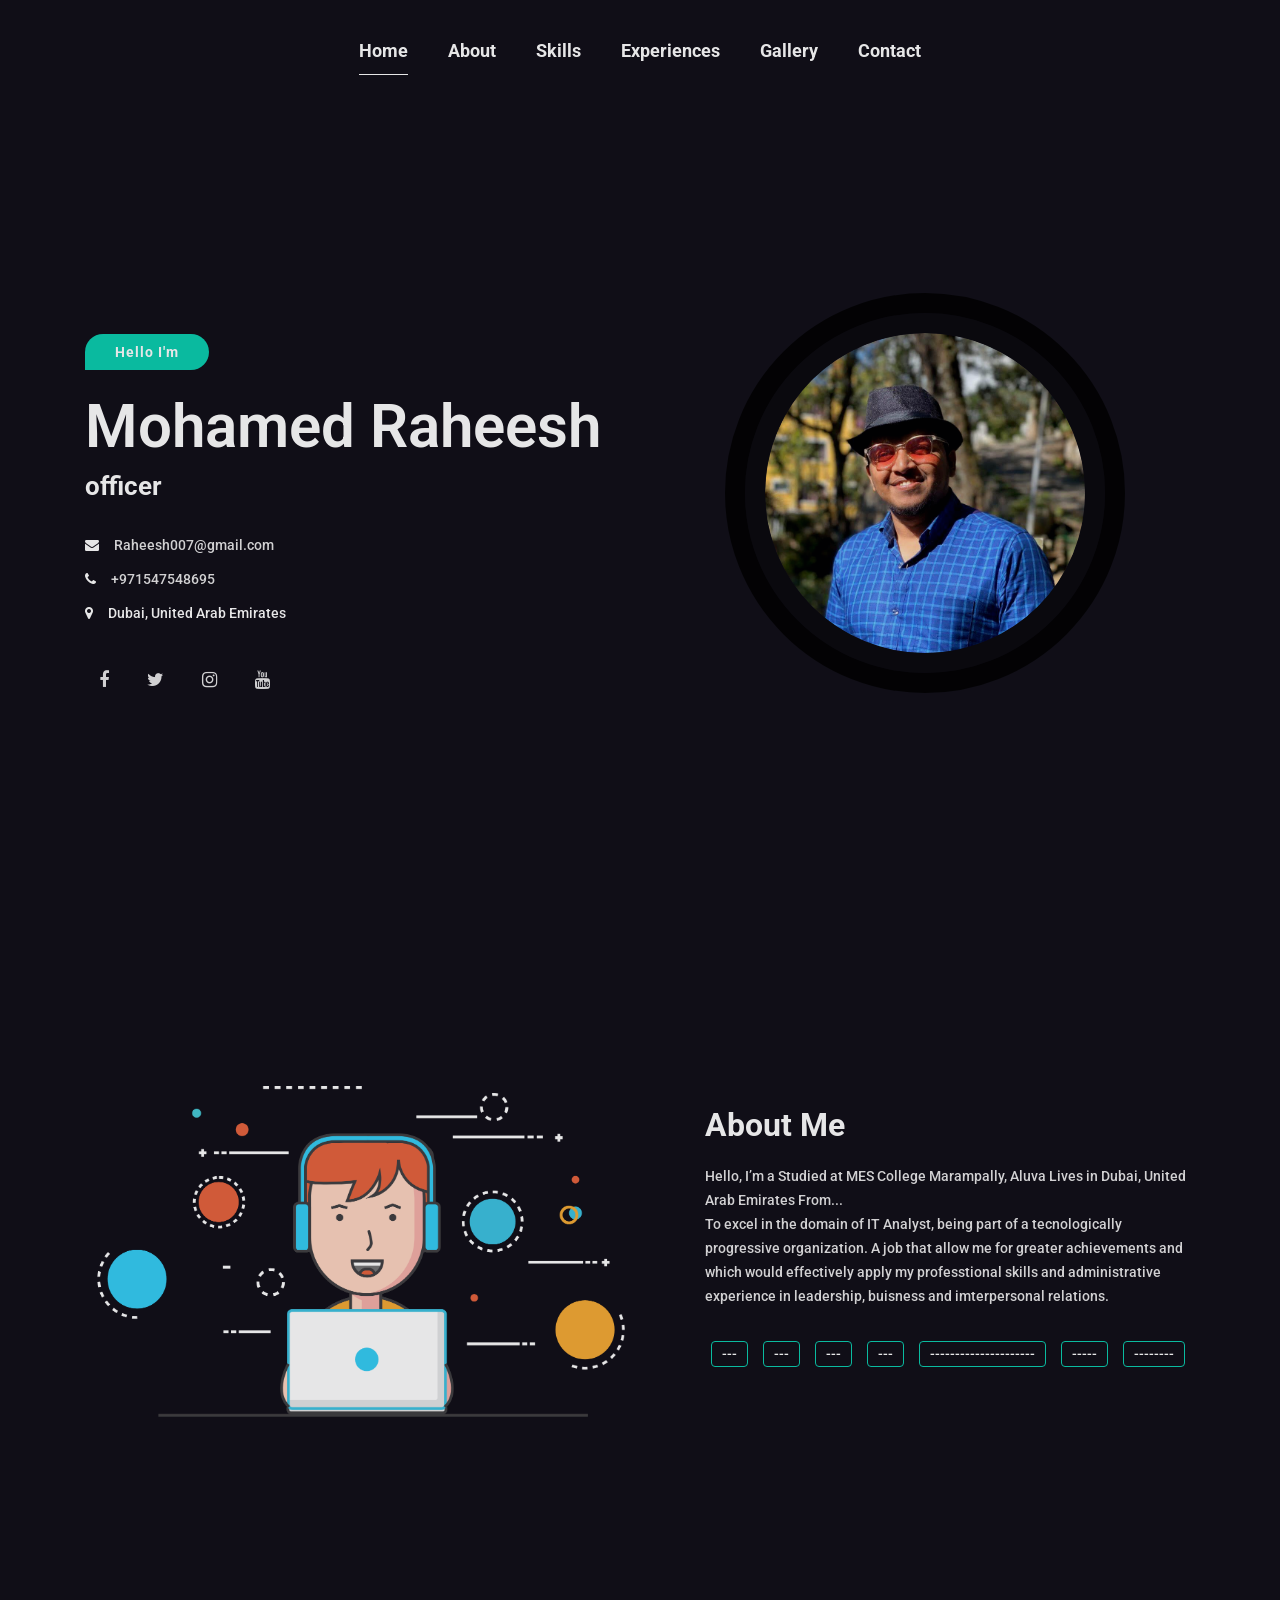
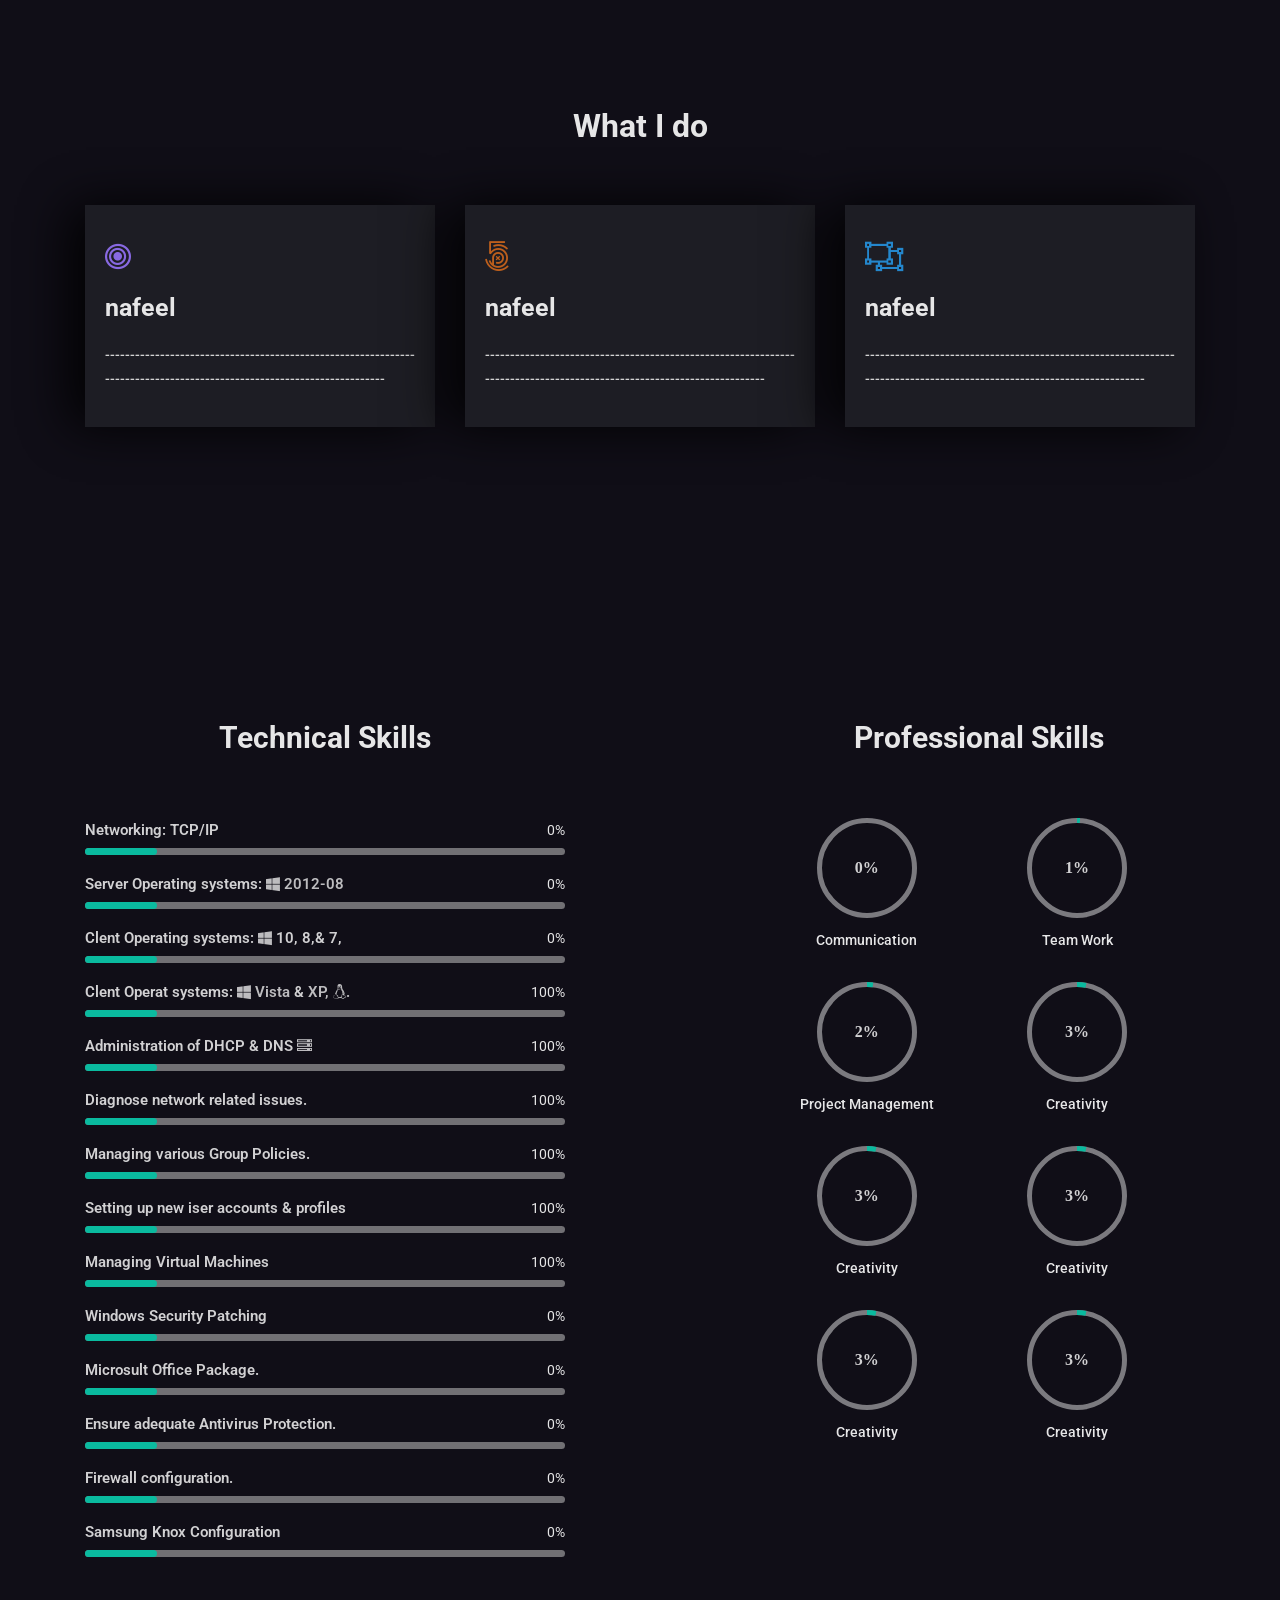
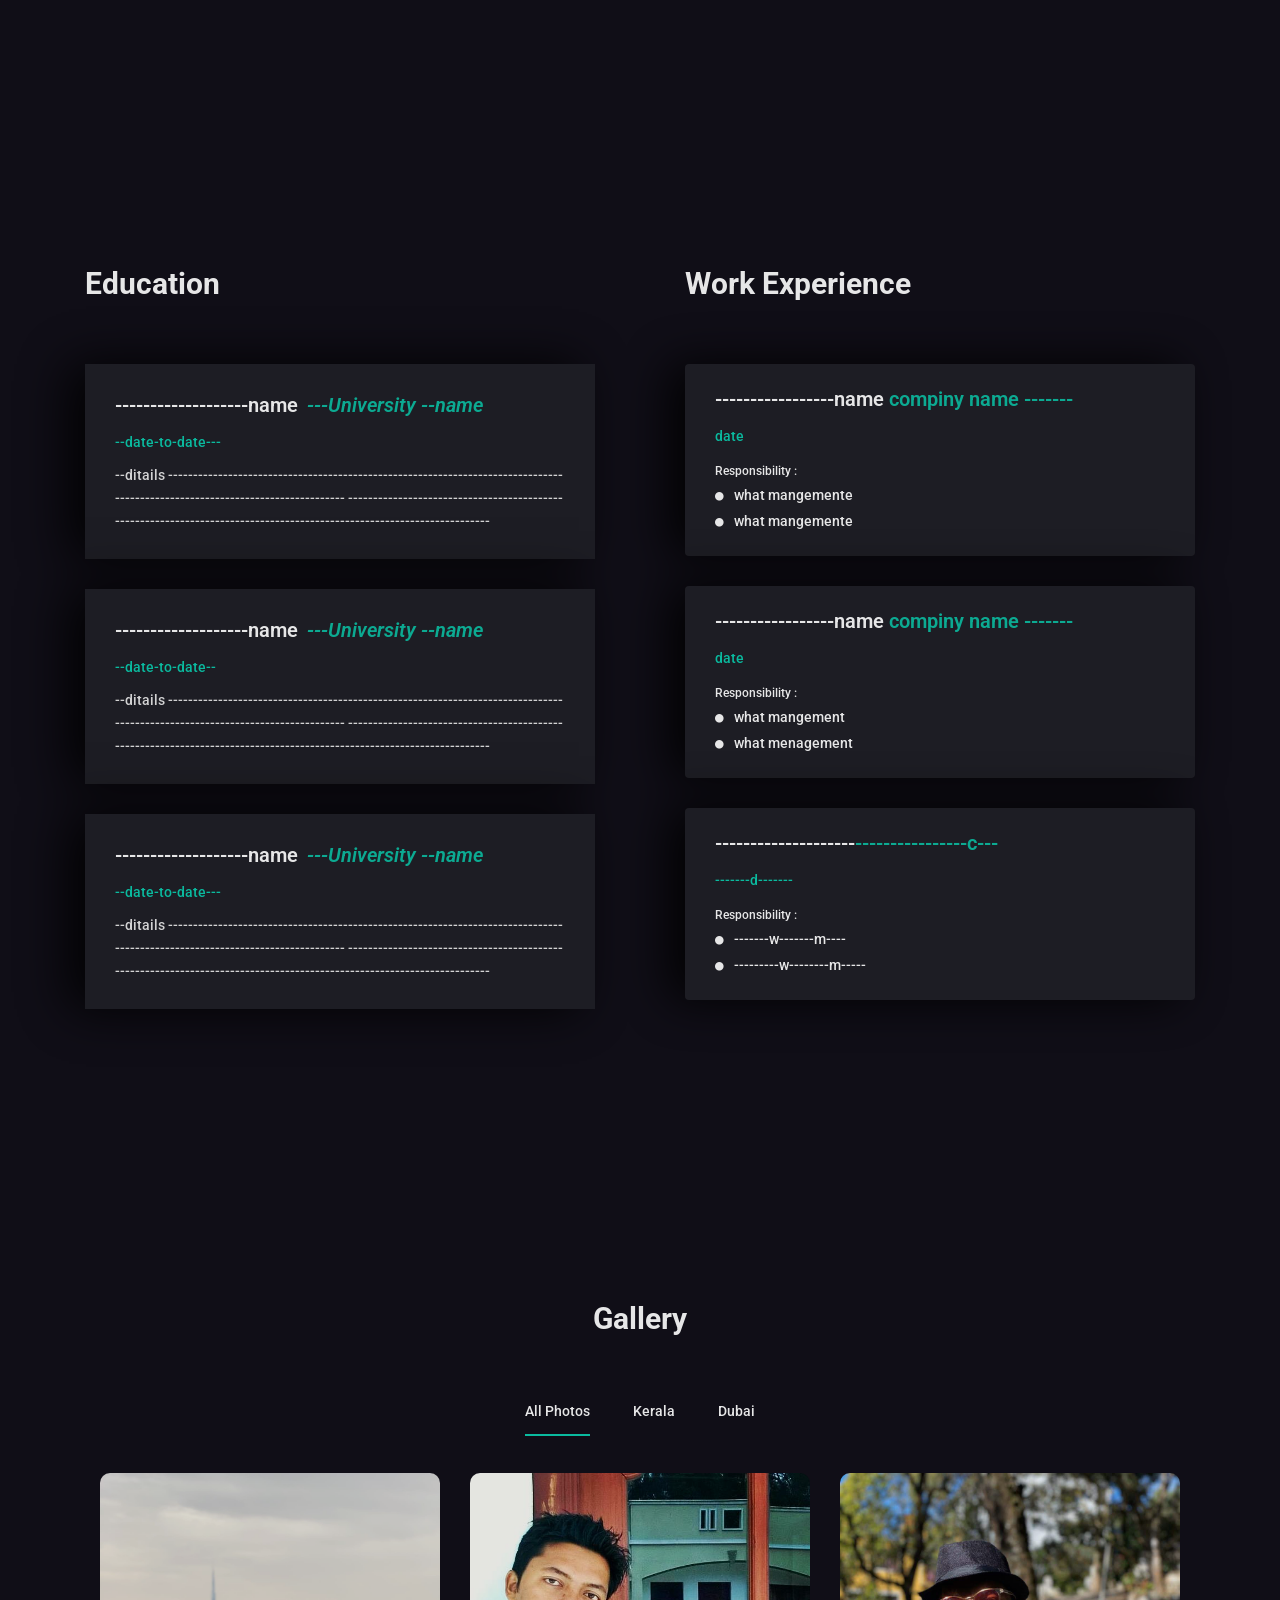
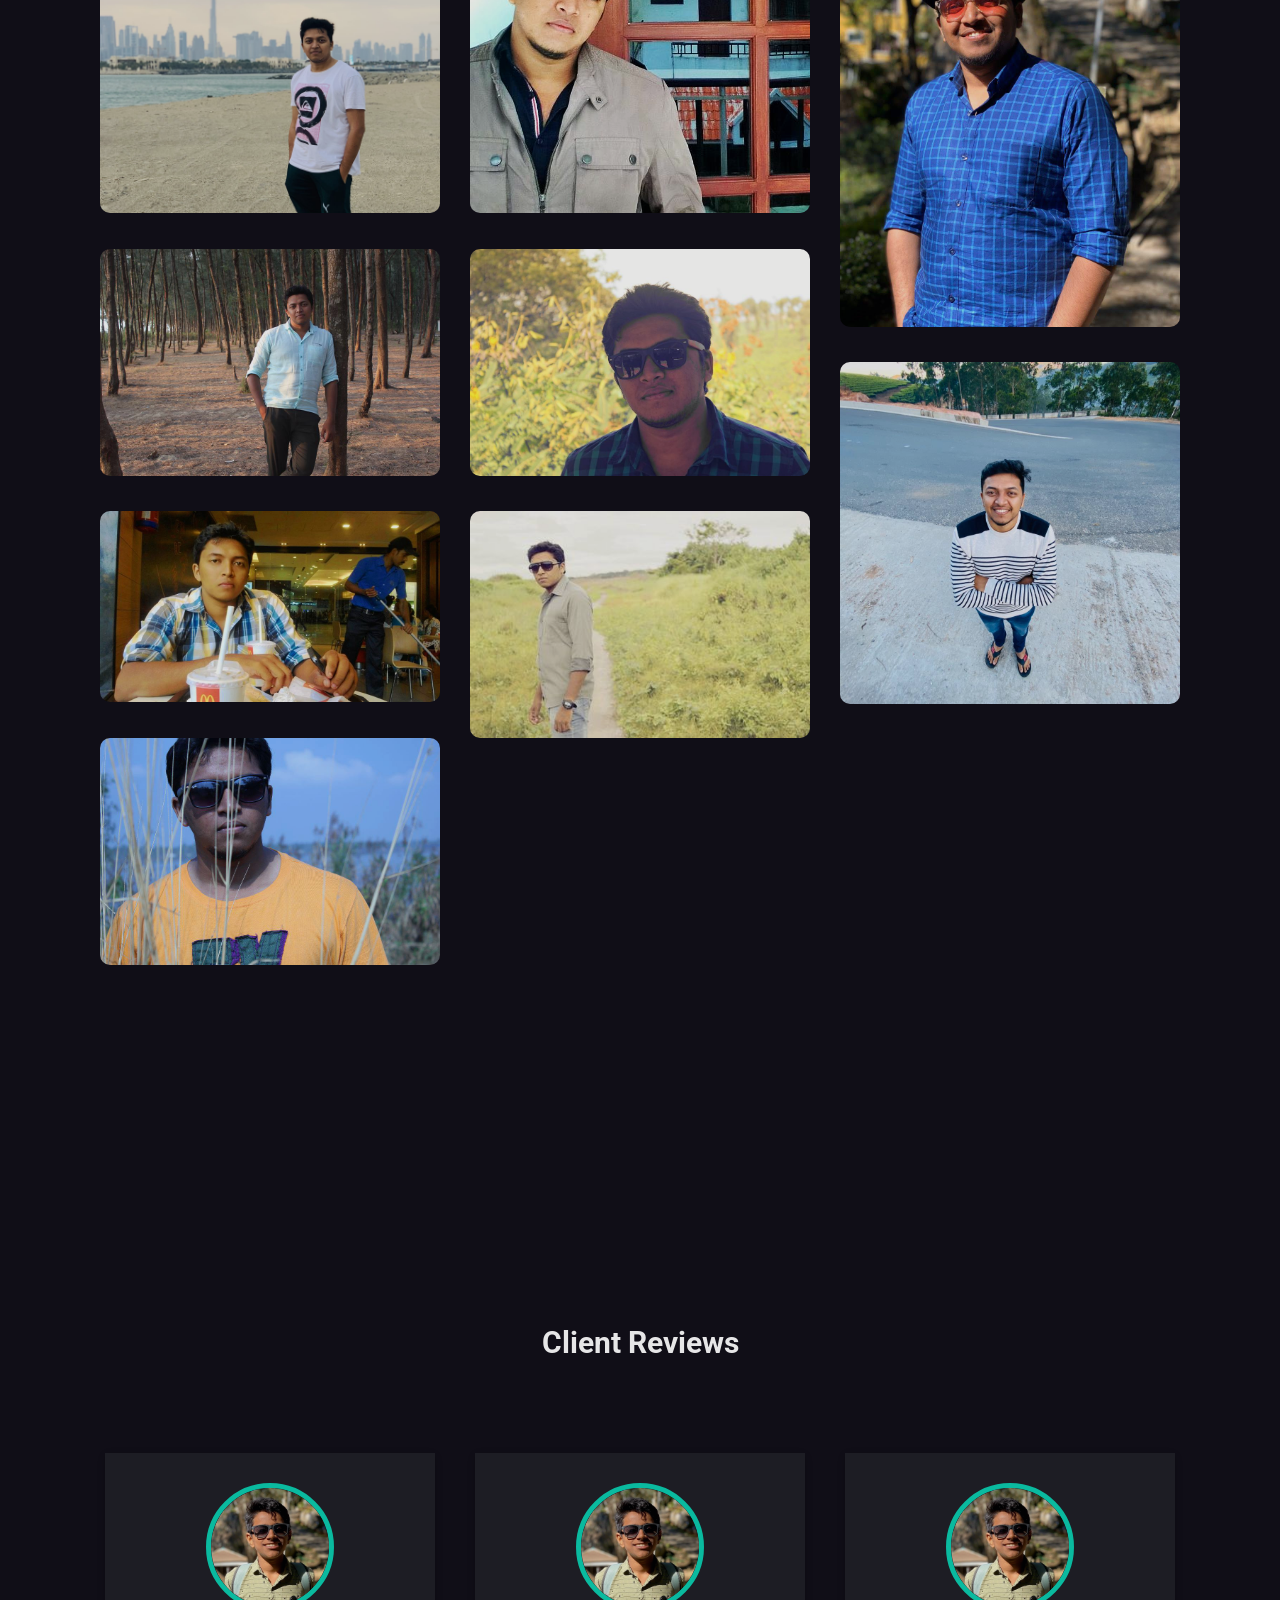
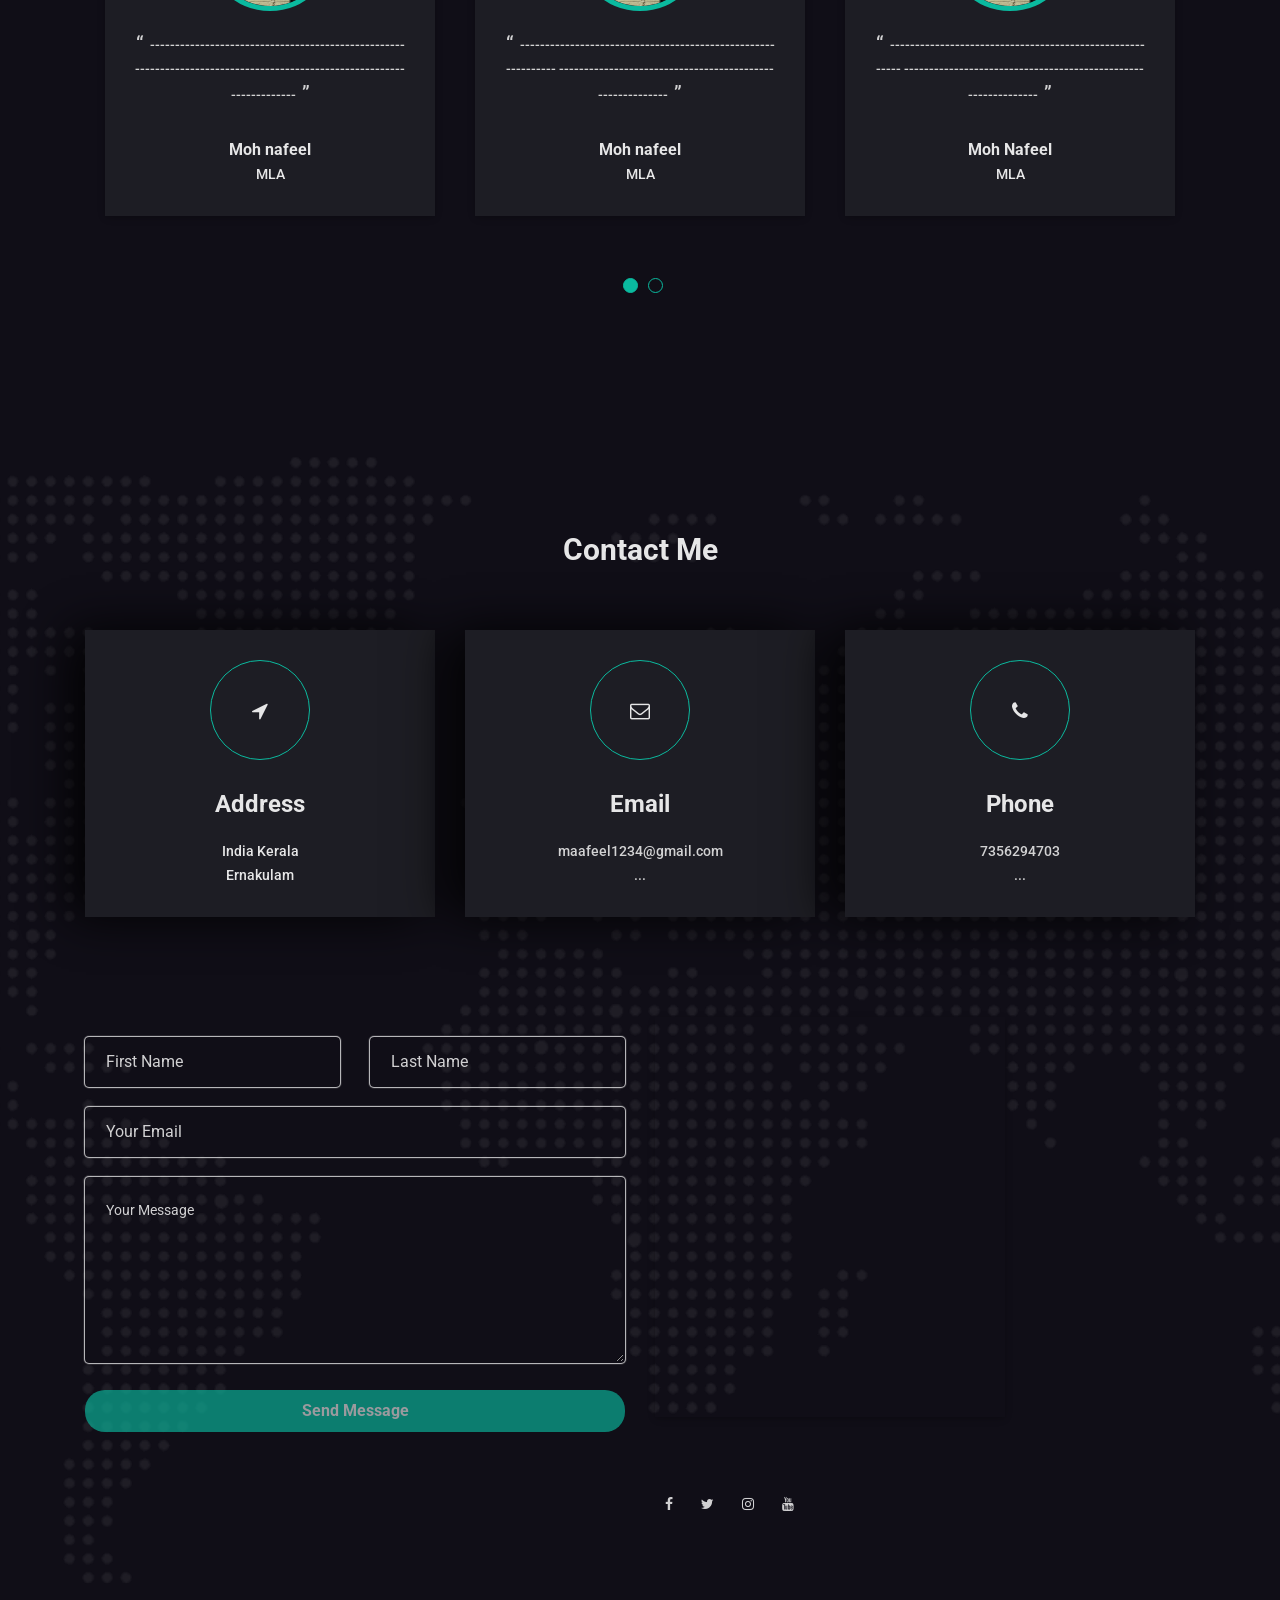
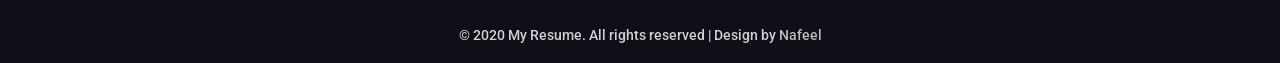
==== index.html @ 0373a060 "dgvbfgf" ====
<!doctype html>
<html lang="en">
    
<head>
   
        <title>Mohamed Raheesh </title>
        <link rel="icon" href="image/anu-1.png"type="jpg">
  
        
        <!-- Required meta tags -->
        <meta charset="utf-8">
        <meta http-equiv="X-UA-Compatible" content="IE=edge">
        <meta name="description" content="Design By Nafeel"/.>
        <meta name="keywords" content="creative, by nafeel">
        <meta name="developer" content="Mr. nafeel">
        <meta name="viewport" content="width=device-width, initial-scale=1, shrink-to-fit=no">

        
        
        <!-- FAV AND ICONS   -->
       <!---- <link rel="shortcut icon" href="assets/images/favicon.ico">
        <link rel="shortcut icon" href="assets/images/apple-icon.png">
        <link rel="shortcut icon" sizes="72x72" href="assets/images/apple-icon-72x72.png">
        <link rel="shortcut icon" sizes="114x114" href="assets/images/apple-icon-114x114.png">-->
        
        <!-- Google Font-->
        <link href="http://fonts.googleapis.com/css?family=Roboto" rel="stylesheet">
       
        <!-- Font Awesome -->
        <link rel="stylesheet" href="assets/icons/font-awesome-4.7.0/css/font-awesome.min.css">
        <!-- Bootstrap CSS -->
        <link rel="stylesheet" href="assets/plugins/css/bootstrap.min.css">
        <!-- Animate CSS-->
        <link rel="stylesheet" href="assets/plugins/css/animate.css">
        <!-- Owl Carousel CSS-->
        <link rel="stylesheet" href="assets/plugins/css/owl.css">
        <!-- Fancybox-->
        <link rel="stylesheet" href="assets/plugins/css/jquery.fancybox.min.css">
        <!-- Custom CSS-->
        <link rel="stylesheet" href="assets/css/styles.css">
        <link rel="stylesheet" href="assets/css/responsive.css">
        
        <!-- Colors -->
        <link rel="alternate stylesheet" href="assets/css/colors/blue.css" title="blue">
        <link rel="stylesheet" href="assets/css/colors/defauld.css" title="defauld">
        <link rel="alternate stylesheet" href="assets/css/colors/green.css" title="green">
        <link rel="alternate stylesheet" href="assets/css/colors/blue-munsell.css" title="blue-munsell">
        <link rel="alternate stylesheet" href="assets/css/colors/orange.css" title="orange">
        <link rel="alternate stylesheet" href="assets/css/colors/purple.css" title="purple">
        <link rel="alternate stylesheet" href="assets/css/colors/slate.css" title="slate">
        <link rel="alternate stylesheet" href="assets/css/colors/yellow.css" title="yellow">
    </head>
    <body class="dark-vertion black-bg" >
        
        <!-- Start Loader -->
        <div class="section-loader">
            <div class="loader"> 
                <div></div>
                <div></div> 
               
            </div>
        </div>
        <!-- End Loader -->
        
   
       
        <!--
        ===================
           NAVIGATION
        ===================
        -->
        <header class="black-bg mh-header mh-fixed-nav nav-scroll mh-xs-mobile-nav wow fadeInUp" id="mh-header">
            <div class="overlay"></div>
            <div class="container">
                <div class="row">
                    <nav class="navbar navbar-expand-lg mh-nav nav-btn">
                        <button class="navbar-toggler" type="button" data-toggle="collapse" data-target="#navbarSupportedContent" aria-controls="navbarSupportedContent" aria-expanded="false" aria-label="Toggle navigation">
                            <span class="navbar-toggler-icon icon"></span>
                        </button>
                    
                        <div class="collapse navbar-collapse" id="navbarSupportedContent">
                            <ul class="navbar-nav mr-auto ml-auto">
                                <li class="nav-item active">
                                    <a class="nav-link" href="#mh-home">Home</a>
                                </li>
                                <li class="nav-item">
                                    <a class="nav-link" href="#mh-about">About</a>
                                </li>
                                <li class="nav-item">
                                   <a class="nav-link" href="#mh-skills">Skills</a>
                                </li>                                
                                <li class="nav-item">
                                   <a class="nav-link" href="#mh-experience">Experiences</a>
                                </li>                                
                                <li class="nav-item">
                                    <a class="nav-link" href="#mh-portfolio">Gallery</a>
                                </li>                               
                               <!---<li class="nav-item">
                                    <a class="nav-link" href="#mh-pricing">Pricing</a>
                                </li>
                                <li class="nav-item">
                                    <a class="nav-link" href="#mh-blog">Blog</a>
                                </li>-->
                                <li class="nav-item">
                                   <a class="nav-link" href="#mh-contact">Contact</a>
                                </li>
                            </ul>
                        </div>
                    </nav>
                </div>
            </div>
        </header>
        
        <!--
        ===================
            HOME 
        ===================
        -->
        <section class="mh-home" id="mh-home">
            <div class="home-ovimg">
                <div class="container">
                    <div class="row xs-column-reverse section-separator vertical-middle-content home-padding">
                        <div class="col-sm-6">
                            <div class="mh-header-info">
                                <div class="mh-promo wow fadeInUp" data-wow-duration="0.8s" data-wow-delay="0.1s">
                                    <span>Hello I'm</span>
                                </div>
                                
                                <h2 class="wow fadeInUp" data-wow-duration="0.8s" data-wow-delay="0.2s">Mohamed Raheesh</h2>
                                <h4 class="wow fadeInUp" data-wow-duration="0.8s" data-wow-delay="0.3s">officer</h4>
                                
                                <ul>
                                    <li class="wow fadeInUp" data-wow-duration="0.8s" data-wow-delay="0.4s"><i class="fa fa-envelope"></i><a href="http://raheesh007@gmail.com">Raheesh007@gmail.com</a></li>
                                    <li class="wow fadeInUp" data-wow-duration="0.8s" data-wow-delay="0.5s"><i class="fa fa-phone"></i><a href="http://971547548695">+971547548695</a></li>
                                    <li class="wow fadeInUp" data-wow-duration="0.8s" data-wow-delay="0.6s"><i class="fa fa-map-marker"></i><address> Dubai, United Arab Emirates</address></li>
                                </ul>
                                
                                <ul class="social-icon wow fadeInUp" data-wow-duration="0.8s" data-wow-delay="0.7s">
                                    <li><a href="https://www.facebook.com/Raheesh.anu"><i class="fa fa-facebook"></i></a></li>
                                    <li><a href="#"><i class="fa fa-twitter"></i></a></li>
                                    <li><a href="https://www.instagram.com/raheesh_anu/"><i class="fa fa-instagram"></i></a></li>
                                    <li><a href="#"><i class="fa fa-youtube"></i></a></li>
                                </ul>
                            </div>
                        </div>
                        <div class="col-sm-6">
                            <div class="hero-img wow fadeInUp" data-wow-duration="0.8s" data-wow-delay="0.6s">
                                <div class="img-border">
                                    <img src="image/anu-1.png" alt=""  class="img-fluid">
                                </div>
                            </div>
                        </div>
                    </div>
                </div>
            </div>
        </section>   
        
        <!--
        ==================
            ABOUT
        =================
        -->
        <section class="mh-about" id="mh-about">
            <div class="container">
                <div class="row section-separator">
                    <div class="col-sm-12 col-md-6">
                        <div class="mh-about-img shadow-2 wow fadeInUp" data-wow-duration="0.8s" data-wow-delay="0.4s">
                            <img src="assets/images/ab-img.png" alt="" class="img-fluid">
                        </div>
                    </div>
                    <div class="col-sm-12 col-md-6">
                        <div class="mh-about-inner">
                            <h2 class="wow fadeInUp" data-wow-duration="0.8s" data-wow-delay="0.1s">About Me</h2>
                            <p class="wow fadeInUp" data-wow-duration="0.8s" data-wow-delay="0.2s">Hello, I’m a Studied at MES College Marampally, Aluva Lives in Dubai, United Arab Emirates From... <br> To excel in the domain of IT Analyst, being part of a tecnologically progressive organization. A job that allow me for greater achievements and which would effectively apply my professtional skills and administrative experience in leadership, buisness and imterpersonal relations.  </p>
                            <div class="mh-about-tag wow fadeInUp" data-wow-duration="0.8s" data-wow-delay="0.3s">
                                <ul>
                                    <li><span>---</span></li>
                                    <li><span>---</span></li>
                                    <li><span>---</span></li>
                                    <li><span>---</span></li>
                                    <li><span>---------------------</span></li>
                                    <li><span>-----</span></li>
                                    <li><span>--------</span></li>
                                </ul>
                            </div>
                            <!--<a href="#" class="btn btn-fill wow fadeInUp" data-wow-duration="0.8s" data-wow-delay="0.4s">Downlaod CV <i class="fa fa-download"></i></a>-->
                        </div>
                    </div>
                </div>
            </div>
        </section>
        
        <!--
        ===================
           SERVICE
        ===================
        -->
        <section class="mh-service">
            <div class="container">
                <div class="row section-separator">
                    <div class="col-sm-12 text-center section-title wow fadeInUp" data-wow-duration="0.8s" data-wow-delay="0.2s">
                        <h2>What I do</h2>
                    </div>
                    <div class="col-md-4 col-sm-12">
                        <div class="mh-service-item shadow-1 dark-bg wow fadeInUp" data-wow-duration="0.8s" data-wow-delay="0.3s">
                            <i class="fa fa-bullseye purple-color"></i>     
                            <h3>nafeel</h3>
                            <p>
                               ----------------------------------------------------------------------------------------------------------------------
                            </p>
                        </div>
                    </div>
                    <div class="col-md-4 col-sm-12">
                        <div class="mh-service-item shadow-1 dark-bg wow fadeInUp" data-wow-duration="0.8s" data-wow-delay="0.5s">
                           <!---- <i class="fa fa-code iron-color"></i>-->
                           <i class="fa fa-500px" aria-hidden="true" style="color: chocolate;"></i>
                            <h3>nafeel</h3>
                            <p>
                                ----------------------------------------------------------------------------------------------------------------------
                            </p>
                        </div>
                    </div>
                    <div class="col-md-4 col-sm-12">
                        <div class="mh-service-item shadow-1 dark-bg wow fadeInUp" data-wow-duration="0.8s" data-wow-delay="0.7s">
                            <i class="fa fa-object-ungroup sky-color"></i>
                            <h3>nafeel</h3>
                            <p>
                                ----------------------------------------------------------------------------------------------------------------------
                            </p>
                        </div>
                    </div>
                </div>
            </div>
        </section>       
        
        <!--
        ===================
           SKILLS
        ===================
        -->
        <section class="mh-skills" id="mh-skills">
            <div class="container">
                <div class="row section-separator">
                    <div class="section-title text-center col-sm-12">
                        <!--<h2>Skills</h2>-->
                    </div>
                    <div class="col-sm-12 col-md-6">
                        <div class="mh-skills-inner">
                            <div class="mh-professional-skill wow fadeInUp" data-wow-duration="0.8s" data-wow-delay="0.3s">
                                <h3>Technical Skills</h3>
                                <div class="each-skills">
                                <span title="Netwoking: TCP/IP Protocol Suites, IPV6">
                                    <div class="candidatos">
                                        <div class="parcial">
                                            <div class="info">
                                              
                                                <div class="nome"> Networking: TCP/IP</div>
                                                <div class="percentagem-num">0%</div>
                                            </div>
                                            <div class="progressBar">
                                                <div class="percentagem" style="width: 15%;"></div>
                                            </div>
                                        </div>
                                    </div>
                                </span>
                            
                                <span title="Server Operating systems: Windows Server 2012, Windows Server 2008, Linux Server 7.">
                                    <div class="candidatos">
                                        <div class="parcial">
                                            <div class="info">
                                                <div class="nome">Server Operating systems: <a href="https://en.wikipedia.org/wiki/Microsoft_Windows"> <i class="fa fa-windows"></i> 2012-08 </a></div>
                                                <div class="percentagem-num">0%</div>
                                            </div>
                                            <div class="progressBar">
                                                <div class="percentagem" style="width: 15%;"></div>
                                            </div>
                                        </div>
                                    </div>
                                </span>
                                <span title="Client Operating systems: Windows 10, 8, and 7.">
                                    <div class="candidatos">
                                        <div class="parcial">
                                            <div class="info">
                                                <div class="nome">Clent Operating systems: <a href="https://en.wikipedia.org/wiki/Microsoft_Windows"> <i class="fa fa-windows"></i> </a> 10, 8,& 7,</div>
                                                <div class="percentagem-num">0%</div>
                                            </div>
                                            <div class="progressBar">
                                                <div class="percentagem" style="width: 15%;"></div>
                                            </div>
                                        </div>
                                    </div>
                                </span>
                                <span title="Client Operating systems: Windows Vista and XP. Linux. ">
                                    <div class="candidatos">
                                        <div class="parcial">
                                            <div class="info">
                                                <div class="nome">Clent Operat systems: <a href="https://en.wikipedia.org/wiki/Windows_Vista"><i class="fa fa-windows"></i> Vista</a> & <a href="https://en.wikipedia.org/wiki/Windows_XP"> XP,</a> <a href="https://en.wikipedia.org/wiki/Linux"><i class="fa fa-linux"></i>.</a></div>
                                                <div class="percentagem-num">100%</div>
                                            </div>
                                            <div class="progressBar">
                                                <div class="percentagem" style="width: 15%;"></div>
                                            </div>
                                        </div>
                                    </div>
                                </span>
                                <span title="Administration of Active Directory, DHCP And DNS Servers">
                                    <div class="candidatos">
                                        <div class="parcial">
                                            <div class="info">
                                                <div class="nome">Administration of DHCP & DNS <a href="https://en.wikipedia.org/wiki/Server_(computing)"> <i class="fa fa-server"></i></a></div>
                                                <div class="percentagem-num">100%</div>
                                            </div>
                                            <div class="progressBar">
                                                <div class="percentagem" style="width: 15%;"></div>
                                            </div>
                                        </div>
                                    </div>
                                </span>
                                <span title="Diagnose, Troubleshoot and Resolve hardware, software, OS and network related issues.">
                                    <div class="candidatos">
                                        <div class="parcial">
                                            <div class="info">
                                                <div class="nome">Diagnose network related issues.</div>
                                                <div class="percentagem-num">100%</div>
                                            </div>
                                            <div class="progressBar">
                                                <div class="percentagem" style="width: 15%;"></div>
                                            </div>
                                        </div>
                                    </div>
                                </span>
                                <span title="Managing Users, Groups and various Group Policies.">
                                    <div class="candidatos">
                                        <div class="parcial">
                                            <div class="info">
                                                <div class="nome">Managing various Group Policies.</div>
                                                <div class="percentagem-num">100%</div>
                                            </div>
                                            <div class="progressBar">
                                                <div class="percentagem" style="width: 15%;"></div>
                                            </div>
                                        </div>
                                    </div>
                                </span>
                                <span title="Setting up new iser accounts and profiles, configuring passwords and dealing with password issues">
                                    <div class="candidatos">
                                        <div class="parcial">
                                            <div class="info">
                                                <div class="nome">Setting up new iser accounts & profiles </div>
                                                <div class="percentagem-num">100%</div>
                                            </div>
                                            <div class="progressBar">
                                                <div class="percentagem" style="width: 15%;"></div>
                                            </div>
                                        </div>
                                    </div>
                                </span>
                                <span title="Managing Virtual Machines using Citrix Director, App layering. VMware and V Center.">
                                    <div class="candidatos">
                                        <div class="parcial">
                                            <div class="info">
                                                <div class="nome"> Managing Virtual Machines</div>
                                                <div class="percentagem-num">100%</div>
                                            </div>
                                            <div class="progressBar">
                                                <div class="percentagem" style="width: 15%;"></div>
                                            </div>
                                        </div>
                                    </div>
                                </span>
                                <span title="Windows Security Patching using Ivanti LANDESK">
                                    <div class="candidatos">
                                        <div class="parcial">
                                            <div class="info">
                                                <div class="nome">Windows Security Patching</div>
                                                <div class="percentagem-num">0%</div>
                                            </div>
                                            <div class="progressBar">
                                                <div class="percentagem" style="width: 15%;"></div>
                                            </div>
                                        </div>
                                    </div>
                                </span>
                                <span title="Microsult Office Package.">
                                    <div class="candidatos">
                                        <div class="parcial">
                                            <div class="info">
                                                <div class="nome">Microsult Office Package.</div>
                                                <div class="percentagem-num">0%</div>
                                            </div>
                                            <div class="progressBar">
                                                <div class="percentagem" style="width: 15%;"></div>
                                            </div>
                                        </div>
                                    </div>
                                </span>
                                <span title="Ensure adequate Antivirus Protection.">
                                    <div class="candidatos">
                                        <div class="parcial">
                                            <div class="info">
                                                <div class="nome">Ensure adequate Antivirus Protection.</div>
                                                <div class="percentagem-num">0%</div>
                                            </div>
                                            <div class="progressBar">
                                                <div class="percentagem" style="width: 15%;"></div>
                                            </div>
                                        </div>
                                    </div>
                                </span>
                                <span title="Firewall configuration: Cyberoam, Checkpoint, Fortinet">
                                    <div class="candidatos">
                                        <div class="parcial">
                                            <div class="info">
                                                <div class="nome">Firewall configuration.</div>
                                                <div class="percentagem-num">0%</div>
                                            </div>
                                            <div class="progressBar">
                                                <div class="percentagem" style="width: 15%;"></div>
                                            </div>
                                        </div>
                                    </div>
                                </span>
                                <span title="Samsung Knox Configuration">
                                    <div class="candidatos">
                                        <div class="parcial">
                                            <div class="info">
                                                <div class="nome">Samsung Knox Configuration</div>
                                                <div class="percentagem-num">0%</div>
                                            </div>
                                            <div class="progressBar">
                                                <div class="percentagem" style="width: 15%;"></div>
                                            </div>
                                        </div>
                                    </div>
                                </span>
                                  
                                </div>
                            </div>
                        </div>
                    </div>
                    <div class="col-sm-12 col-md-6">
                        <div class="mh-professional-skills wow fadeInUp" data-wow-duration="0.8s" data-wow-delay="0.5s">
                            <h3>Professional Skills</h3>
                            <ul class="mh-professional-progress" >
                                <li>
                                    <div class="mh-progress mh-progress-circle" data-progress="0"></div>
                                    <div class="pr-skill-name">Communication</div>
                                </li>
                                <li>
                                    <div class="mh-progress mh-progress-circle" data-progress="1"></div> 
                                    <div class="pr-skill-name">Team Work</div>
                                </li>
                                <li>
                                    <div class="mh-progress mh-progress-circle" data-progress="2"></div>
                                    <div class="pr-skill-name">Project Management</div>
                                </li> 
                                <li>
                                    <div class="mh-progress mh-progress-circle" data-progress="3"></div>
                                    <div class="pr-skill-name">Creativity</div>
                                </li>
                                <li>
                                    <div class="mh-progress mh-progress-circle" data-progress="3"></div>
                                    <div class="pr-skill-name">Creativity</div>
                                </li>
                                <li>
                                    <div class="mh-progress mh-progress-circle" data-progress="3"></div>
                                    <div class="pr-skill-name">Creativity</div>
                                </li>
                                <li>
                                    <div class="mh-progress mh-progress-circle" data-progress="3"></div>
                                    <div class="pr-skill-name">Creativity</div>
                                </li>
                                <li>
                                    <div class="mh-progress mh-progress-circle" data-progress="3"></div>
                                    <div class="pr-skill-name">Creativity</div>
                                </li>
                            </ul>
                        </div>
                    </div>
                </div>
            </div>
        </section>
        
        <!--
        ===================
           EXPERIENCES
        ===================
        -->
        <section class="mh-experince" id="mh-experience">
            <div class="bolor-overlay">
                <div class="container">
                    <div class="row section-separator">
                        <div class="col-sm-12 col-md-6">
                            <div class="mh-education">
                                 <h3 class="wow fadeInUp" data-wow-duration="0.8s" data-wow-delay="0.2s">Education</h3>
                                <div class="mh-education-deatils">
                                    <!-- Education Institutes-->
                                    <div class="mh-education-item dark-bg wow fadeInUp" data-wow-duration="0.8s" data-wow-delay="0.3s">
                                        <h4>-------------------name <a href="#">---University --name</a></h4>
                                        <div class="mh-eduyear">--date-to-date---</div>
                                        <p>--ditails -----------------------------------------------------------------------------------------------------------------------------
                                            ----------------------------------------------------------------------------------------------------------------------
                                        </p>
                                    </div>                                
                                    <!-- Education Institutes-->
                                    <div class="mh-education-item dark-bg wow fadeInUp" data-wow-duration="0.8s" data-wow-delay="0.5s">
                                        <h4>-------------------name  <a href="#">---University --name</a></h4>
                                        <div class="mh-eduyear">--date-to-date--</div>
                                        <p>--ditails -----------------------------------------------------------------------------------------------------------------------------
                                            ----------------------------------------------------------------------------------------------------------------------</p>
                                    </div>                                
                                    <!-- Education Institutes-->
                                    <div class="mh-education-item dark-bg wow fadeInUp" data-wow-duration="0.8s" data-wow-delay="0.6s">
                                        <h4>-------------------name <a href="#">---University --name</a></h4>
                                        <div class="mh-eduyear">--date-to-date---</div>
                                        <p>--ditails -----------------------------------------------------------------------------------------------------------------------------
                                            ----------------------------------------------------------------------------------------------------------------------</p>
                                    </div>
                                </div>
                            </div>
                        </div>
                        <div class="col-sm-12 col-md-6">
                            <div class="mh-work">
                                 <h3>Work Experience</h3>
                                <div class="mh-experience-deatils">
                                    <!-- Education Institutes-->
                                    <div class="mh-work-item dark-bg wow fadeInUp" data-wow-duration="0.8s" data-wow-delay="0.4s">
                                        <h4>-----------------name <a href="#">compiny name -------</a></h4>
                                        <div class="mh-eduyear">date</div>
                                        <span>Responsibility :</span>
                                        <ul class="work-responsibility">
                                            <li><i class="fa fa-circle"></i>what mangemente</li>
                                            <li><i class="fa fa-circle"></i>what mangemente</li>
                                        </ul>
                                    </div>                                
                                    <!-- Education Institutes-->
                                    <div class="mh-work-item dark-bg wow fadeInUp" data-wow-duration="0.8s" data-wow-delay="0.6s">
                                        <h4>-----------------name <a href="#">compiny name -------</a></h4>
                                        <div class="mh-eduyear">date</div>
                                        <span>Responsibility :</span>
                                        <ul class="work-responsibility">
                                            <li><i class="fa fa-circle"></i>what mangement</li>
                                            <li><i class="fa fa-circle"></i>what menagement</li>
                                        </ul>
                                    </div>                                
                                    <!-- Education Institutes-->
                                    <div class="mh-work-item dark-bg wow fadeInUp" data-wow-duration="0.8s" data-wow-delay="0.7s">
                                        <h4>--------------------<a href="#">----------------c---</a></h4>
                                        <div class="mh-eduyear">-------d-------</div>
                                        <span>Responsibility :</span>
                                        <ul class="work-responsibility">
                                            <li><i class="fa fa-circle"></i>-------w-------m----</li>
                                            <li><i class="fa fa-circle"></i>---------w--------m-----</li>
                                        </ul>
                                    </div>
                                </div>
                            </div>
                        </div>
                    </div>
                </div>
            </div>
        </section>
    
        
        <!--
        ===================
           PORTFOLIO
        ===================
        -->
      <section class="mh-portfolio" id="mh-portfolio">  
       
            <div class="container">
                <div class="row section-separator">
                    <div class="section-title col-sm-12 wow fadeInUp" data-wow-duration="0.8s" data-wow-delay="0.1s">
                        <h3>Gallery</h3>
                    </div>
                    <div class="part col-sm-12">
                     <div class="portfolio-nav col-sm-12" id="filter-button">
                            <ul>
                                <li data-filter="*" class="current wow fadeInUp" data-wow-duration="0.8s" data-wow-delay="0.1s"> <span>All Photos</span></li>
                                <li data-filter=".user-interface" class="wow fadeInUp" data-wow-duration="0.8s" data-wow-delay="0.2s"><span>Kerala</span></li>
                                <li data-filter=".branding" class="wow fadeInUp" data-wow-duration="0.8s" data-wow-delay="0.3s"><span>Dubai</span></li>
                              <!----  <li data-filter=".mockup" class="wow fadeInUp" data-wow-duration="0.8s" data-wow-delay="0.4s"><span></span></li>
                                <li data-filter=".ui" class="wow fadeInUp" data-wow-duration="0.8s" data-wow-delay="0.5s"><span></span></li>-->
                          </ul>
                        </div>
                       <span><div class="mh-project-gallery col-xs-12 col-sm-12 col-md-12 col-lg-12 col-xs-12 wow fadeInUp" id="project-gallery" data-wow-duration="0.8s" data-wow-delay="0.5s">
                            <div class="portfolioContainer row">
                                <div class="grid-item col-md-4 col-sm-6 col-xs-12 branding">
                                    <figure>
                                        <img src="image/anu-2.jpg" alt="img04">
                                        <figcaption class="fig-caption">
                                            <i class="fa fa-search"></i>
                                            <h5 class="title">Dubai bich</h5>
                                            <span class="sub-title">...1</span>
                                            <a data-fancybox data-src="image/anu-2.jpg"></a>
                                        </figcaption>
                                  </figure>
                                </div>
                                <div class="grid-item col-md-4 col-sm-6 col-xs-12 user-interface">
                                   <figure>
                                        <img src="image/anu-3.jpg" alt="img04">
                                        <figcaption class="fig-caption">
                                            <i class="fa fa-search"></i>
                                            <h5 class="title">Dubai bich</h5>
                                            <span class="sub-title">...2</span>
                                            <a data-fancybox data-src="image/anu-3.jpg"></a>
                                        </figcaption>
                                   </figure>
                                </div>
                                <div class="grid-item col-md-4 col-sm-6 col-xs-12 user-interface">
                                    <figure>
                                        <img src="image/anu-6.jpg" alt="img04">
                                        <figcaption class="fig-caption">
                                            <i class="fa fa-search"></i>
                                            <h5 class="title">Dubai bich</h5>
                                            <span class="sub-title">...3</span>
                                            <a data-fancybox data-src="image/anu-6.jpg"></a>
                                        </figcaption>
                                    </figure>
                                </div>
                                <div class="grid-item col-md-4 col-sm-6 col-xs-12 user-interface">
                                   <figure>
                                        <img src="image/anu-4.jpg" alt="img04">
                                        <figcaption class="fig-caption">
                                            <i class="fa fa-search"></i>
                                            <h5 class="title">Dubai bich</h5>
                                            <span class="sub-title">...4</span>
                                            <a data-fancybox data-src="image/anu-4.jpg"></a>
                                        </figcaption>
                                  </figure>
                                </div>
                                <div class="grid-item col-md-4 col-sm-6 col-xs-12 user-interface">
                                <figure>
                                        <img src="image/anu-7.jpg" alt="img04">
                                        <figcaption class="fig-caption">
                                            <i class="fa fa-search"></i>
                                            <h5 class="title">Dubai bich</h5>
                                            <span class="sub-title">...5</span>
                                            <a data-fancybox data-src="image/anu-7.jpg"></a>
                                        </figcaption>
                                  </figure>
                                </div>
                                <div class="grid-item col-md-4 col-sm-6 col-xs-12 user-interface">
                                   <figure>
                                        <img src="image/anu-5.jpg" alt="img04">
                                        <figcaption class="fig-caption">
                                            <i class="fa fa-search"></i>
                                            <h5 class="title">Dubai bich</h5>
                                            <span class="sub-title">...6</span>
                                            <a data-fancybox data-src="image/anu-5.jpg"></a>
                                        </figcaption>
                                  </figure>
                                </div>
                                <div class="grid-item col-md-4 col-sm-6 col-xs-12 user-interface">
                                 <figure>
                                        <img src="image/anu-8.jpg" alt="img04">
                                        <figcaption class="fig-caption">
                                            <i class="fa fa-search"></i>
                                            <h5 class="title">Dubai bich</h5>
                                            <span class="sub-title">...7</span>
                                            <a data-fancybox data-src="image/anu-8.jpg"></a>
                                        </figcaption>
                                  </figure>
                                </div>
                                <div class="grid-item col-md-4 col-sm-6 col-xs-12 user-interface">
                                   <figure>
                                        <img src="image/anu-10.jpg" alt="img04">
                                        <figcaption class="fig-caption">
                                            <i class="fa fa-search"></i>
                                            <h5 class="title">Dubai bich</h5>
                                            <span class="sub-title">...8</span>
                                            <a data-fancybox data-src="image/anu-10.jpg"></a>
                                        </figcaption>
                                  </figure>
                                </div>
                                <div class="grid-item col-md-4 col-sm-6 col-xs-12 user-interface">
                                 <figure>
                                        <img src="image/anu-9.jpg" alt="img04">
                                        <figcaption class="fig-caption">
                                            <i class="fa fa-search"></i>
                                            <h5 class="title">Dubai bich</h5>
                                            <span class="sub-title">...9</span>
                                            <a data-fancybox data-src="image/anu-9.jpg"></a>
                                        </figcaption>
                                  </figure>
                                </div>
                            </div>
                        </div>
                    </span> 
                        
                    
                            <!--- End: .grid .project-gallery -->
                       </div> <!-- End: .grid .project-gallery -->
                   </div> <!-- End: .part -->
                </div> <!-- End: .row -->
            
         <!----  <div class="mh-portfolio-modal" id="mh">
                <div class="container">
                    <div class="row mh-portfolio-modal-inner">
                        <div class="col-sm-5">
                            <h2>Wrap - A campanion plugin</h2>
                            <p>Wrap is a clean and elegant Multipurpose Landing Page Template. 
                            It will fit perfectly for Startup, Web App or any type of Web Services.
                            It has 4 background styles with 6 homepage styles. 6 pre-defined color scheme. 
                            All variations are organized separately so you can use / customize the template very easily.</p>       
                            
                            <p>It is a clean and elegant Multipurpose Landing Page Template. 
                            It will fit perfectly for Startup, Web App or any type of Web Services.
                            It has 4 background styles with 6 homepage styles. 6 pre-defined color scheme. 
                            All variations are organized separately so you can use / customize the template very easily.</p>      
                            <div class="mh-about-tag">
                                <ul>
                                    <li><span>phpr7uftyjfuj</span></li>
                                    <li><span>html</span></li>
                                    <li><span>css</span></li>
                                    <li><span>php</span></li>
                                    <li><span>wordpress</span></li>
                                    <li><span>React</span></li>
                                    <li><span>Javascript</span></li>
                                </ul>
                            </div>
                            <a href="#" class="btn btn-fill">Live Demo</a>
                        </div>
                        <div class="col-sm-7">
                            <div class="mh-portfolio-modal-img">
                                <img src="assets/images/pr-0.jif" alt="" class="img-fluid">
                                <p>All variations are organized separately so you can use / customize the template very easily.</p>    
                                <img src="assets/images/pr-1.jif" alt="" class="img-fluid">
                                <p>All variations are organized separately so you can use / customize the template very easily.</p>     
                            </div>
                        </div>
                    </div>
                </div>
            </div>-->
      
        </section>
       
        <!--
        ===================
           PRICING
        ===================
        -->
      <!--<section class="mh-pricing" id="mh-pricing">
            <div class="">
                <div class="container">
                    <div class="row section-separator">
                        <div class="col-sm-12 section-title" data-wow-duration="0.8s" data-wow-delay="0.2s">
                            <h3>Pricing Table</h3>
                        </div>
                        <div class="col-sm-12 col-md-4">
                            <div class="mh-pricing dark-bg shadow-2 wow fadeInUp" data-wow-duration="0.8s" data-wow-delay="0.3s">
                                <i class="fa fa-calendar"></i>
                                <h4>Full-time work</h4>
                                <p>I am available for full time</p>
                                <h5>$1500</h5>
                                <ul>
                                    <li>Web Development</li>
                                    <li>Advetising</li>
                                    <li>Game Development</li>
                                    <li>Music Writing</li>
                                </ul>
                                <a href="#" class="btn btn-fill">Hire Me</a>
                            </div>  
                        </div>                    
                        <div class="col-sm-12 col-md-4">
                            <div class="mh-pricing dark-bg shadow-2 wow fadeInUp" data-wow-duration="0.8s" data-wow-delay="0.5s">
                                <i class="fa fa-file"></i>
                                <h4>Fixed Price Project</h4>
                                <p>I am available for fixed roles</p>
                                <h5>$500</h5>
                                <ul>
                                    <li>Web Development</li>
                                    <li>Advetising</li>
                                    <li>Game Development</li>
                                    <li>Music Writing</li>
                                </ul>
                                <a href="#" class="btn btn-fill">Hire Me</a>
                            </div>  
                        </div>
                        <div class="col-sm-12 col-md-4">
                            <div class="mh-pricing dark-bg shadow-2 wow fadeInUp" data-wow-duration="0.8s" data-wow-delay="0.7s">
                                <i class="fa fa-hourglass"></i>
                                <h4>Hourley work</h4>
                                <p>I am available for Hourley projets</p>
                                <h5>$50</h5>
                                <ul>
                                    <li>Web Development</li>
                                    <li>Advetising</li>
                                    <li>Game Development</li>
                                    <li>Music Writing</li>
                                </ul>
                                <a href="#" class="btn btn-fill">Hire Me</a>
                            </div>  
                        </div>
                    </div>
                </div>
            </div>
        </section>-->
        
        <!--
        ===================
           BLOG
        ===================
        -->
     <!----   <section class="mh-blog" id="mh-blog">
            <div class="container">
                <div class="row section-separator">
                    <div class="col-sm-12 section-title wow fadeInUp" data-wow-duration="0.8s" data-wow-delay="0.2s">
                        <h3>Featured Posts</h3>
                    </div>
                    <div class="col-sm-12 col-md-4">
                         <div class="mh-blog-item dark-bg wow fadeInUp" data-wow-duration="0.8s" data-wow-delay="0.3s">
                            <img src="" alt="" class="img-fluid">
                            <div class="blog-inner">
                                <h2><a href="blog-single.html">A lifvukjfgyjfgj</a></h2>
                                <div class="mh-blog-post-info">
                                    <ul>
                                        <li><strong>Post On</strong><a href="#">24.11.19</a></li>
                                        <li><strong>By</strong><a href="#">ThemeSpiders</a></li>
                                    </ul>
                                </div>
                                <p>It is a long established fact that a reader will be distracted by the readable content of a page when looking at its layout</p>
                                <a href="blog-single.html">Read More</a>
                            </div>
                        </div>
                    </div>
                    <div class="col-sm-12 col-md-4">
                        <div class="mh-blog-item dark-bg wow fadeInUp" data-wow-duration="0.8s" data-wow-delay="0.5s">
                            <img src="" alt="" class="img-fluid">
                            <div class="blog-inner">
                                <h2><a href="blog-single.html">Proportion are what’s really needed</a></h2>
                                <div class="mh-blog-post-info">
                                    <ul>
                                        <li><strong>Post On</strong><a href="#">24.11.19</a></li>
                                        <li><strong>By</strong><a href="#">ThemeSpiders</a></li>
                                    </ul>
                                </div>
                                <p>It is a long established fact that a reader will be distracted by the readable content of a page when looking at its layout</p>
                                <a href="blog-single.html">Read More</a>
                            </div>
                        </div>
                    </div>
                    <div class="col-sm-12 col-md-4">
                        <div class="mh-blog-item dark-bg wow fadeInUp" data-wow-duration="0.8s" data-wow-delay="0.7s">
                            <img src="" alt="" class="img-fluid">
                            <div class="blog-inner">
                                <h2><a href="blog-single.html">Mounts of paper work to remember the way</a></h2>
                                <div class="mh-blog-post-info">
                                    <ul>
                                        <li><strong>Post On</strong><a href="#">24.11.19</a></li>
                                        <li><strong>By</strong><a href="#">ThemeSpiders</a></li>
                                    </ul>
                                </div>
                                <p>It is a long established fact that a reader will be distracted by the readable content of a page when looking at its layout</p>
                                <a href="blog-single.html">Read More</a>
                            </div>
                        </div>
                    </div>
                </div>
            </div>
        </section> --->
        
        <!--
        ===================
           TESTIMONIALS
        ===================
        -->
        <section class="mh-testimonial" id="mh-testimonial">
            <div class="home-v-img">
                <div class="container">
                    <div class="row section-separator">
                        <div class="col-sm-12 section-title wow fadeInUp" style="margin-top: 2rem;" data-wow-duration="0.8s" data-wow-delay="0.2s">
                            <h3 >Client Reviews</h3>
                        </div>
                        <div class="col-sm-12 wow fadeInUp" id="mh-client-review" data-wow-duration="0.8s" data-wow-delay="0.3s">
                            <div class="each-client-item">
                                <div class="mh-client-item dark-bg black-shadow-1">
                                    <img src="image/nafeel-1.png" alt="" class="img-fluid" style="max-width: 8rem;">
                                    <p>----------------------------------------------------------------------------------------------------------------------</p>
                                    <h4>Moh nafeel</h4>
                                    <span>MLA</span>
                                </div>
                            </div>
                            <div class="each-client-item">
                                <div class="mh-client-item dark-bg black-shadow-1">
                                    <img src="image/nafeel-1.png" alt="" class="img-fluid" style="max-width: 8rem;">
                                    <p>-------------------------------------------------------------
                                        ---------------------------------------------------------</p>
                                    <h4>Moh nafeel</h4>
                                    <span>MLA</span>
                                </div>
                            </div>                    
                            
                            <div class="each-client-item">
                                <div class="mh-client-item dark-bg black-shadow-1">
                                    <img src="image/nafeel-1.png" alt="" class="img-fluid" style="max-width: 8rem;">
                                    <p>--------------------------------------------------------
                                        --------------------------------------------------------------</p>
                                    <h4>Moh Nafeel</h4>
                                    <span>MLA</span>
                                </div>
                            </div>
                            <div class="each-client-item">
                                <div class="mh-client-item dark-bg black-shadow-1">
                                    <img src="image/nafeel-1.png" alt="" class="img-fluid" style="max-width: 8rem;">
                                    <p>------------------------------------------------------
                                        ----------------------------------------------------------------</p>
                                    <h4>Moh nafeel</h4>
                                    <span>MLA</span>
                                </div>
                            </div>
                            <div class="each-client-item">
                                <div class="mh-client-item dark-bg black-shadow-1">
                                    <img src="image/nafeel-1.png" alt="" class="img-fluid" style="max-width: 8rem;">
                                    <p>---------------------------------------------------------------
                                        -------------------------------------------------------</p>
                                    <h4>Moh nafeel</h4>
                                    <span>MLA</span>
                                </div>
                            </div>                    
                            
                            <div class="each-client-item">
                                <div class="mh-client-item dark-bg black-shadow-1">
                                    <img src="image/nafeel-1.png" alt="" class="img-fluid" style="max-width: 8rem;">
                                    <p>--------------------------------------------------------
                                        --------------------------------------------------------------</p>
                                    <h4>Moh nafeel</h4>
                                    <span>MLA</span>
                                </div>
                            </div>
                        </div>
                    </div>
                </div>
            </div>
        </section>
        
        <!--
        ===================
           FOOTER 1
        ===================
        -->
       <footer class="mh-footer" id="mh-contact">
            <div class="map-image image-bg">
                <div class="container">
                    <div class="row section-separator">
                        <div class="col-sm-12 section-title wow fadeInUp" data-wow-duration="0.8s" data-wow-delay="0.2s">
                            <h3>Contact Me</h3>
                        </div>
                        <div class="col-sm-12 mh-footer-address">
                            <div class="row">
                                <div class="col-sm-12 col-md-4">
                                    <div class="mh-address-footer-item dark-bg shadow-1 wow fadeInUp" data-wow-duration="0.8s" data-wow-delay="0.3s">
                                        <div class="each-icon">
                                            <i class="fa fa-location-arrow"></i>
                                        </div>
                                        <div class="each-info">
                                            <h4>Address</h4>
                                            <address>
                                                 India Kerala<br>
                                                 Ernakulam 
                                                 
                                            </address>
                                        </div>
                                    </div>
                                </div>
                                <div class="col-sm-12 col-md-4">
                                    <div class="mh-address-footer-item dark-bg shadow-1 wow fadeInUp" data-wow-duration="0.8s" data-wow-delay="0.5s">
                                        <div class="each-icon">
                                            <i class="fa fa-envelope-o"></i>
                                        </div>
                                        <div class="each-info">
                                            <h4>Email</h4>
                                            <a href="#">maafeel1234@gmail.com</a><br>
                                            <a href="#">...</a>
                                        </div>
                                    </div>
                                </div>
                                <div class="col-sm-12 col-md-4">
                                    <div class="mh-address-footer-item dark-bg shadow-1 wow fadeInUp" data-wow-duration="0.8s" data-wow-delay="0.7s">
                                        <div class="each-icon">
                                            <i class="fa fa-phone"></i>
                                        </div>
                                        <div class="each-info">
                                            <h4>Phone</h4>
                                            <a href="#">7356294703</a><br>
                                            <a href="#">...</a>
                                        </div>
                                    </div>
                                </div>
                            </div>
                        </div>
                       
                        <div class="col-sm-12 col-md-6  wow fadeInUp" data-wow-duration="0.8s" data-wow-delay="0.3s">
                            <form id="contactForm" class="single-form quate-form wow fadeInUp" data-toggle="validator">
                                <div id="msgSubmit" class="h3 text-center hidden"></div>
                                <div class="row">
                                    <div class="col-md-6 col-sm-12">
                                        <input name="name" class="contact-name form-control" id="name" type="text" placeholder="First Name" required>
                                    </div>
                                    <div class="col-md-6 col-sm-12">
                                        <input name="name" class="contact-email form-control" id="L_name" type="text" placeholder="Last Name" required>
                                    </div>
                                    <div class="col-sm-12 ">
                                        <input name="name" class="contact-subject form-control" id="email" type="email" placeholder="Your Email" required>
                                    </div>
                                    <div class="col-sm-12 ">
                                        <textarea class="contact-message" id="message" rows="6" placeholder="Your Message" required></textarea>
                                    </div>
                                    <!-- Subject Button -->
                                 <div class="btn-form col-sm-12">
                                        <button type="submit" class="btn btn-fill btn-block" id="form-submit">Send Message</button>
                                    </div>
                                </div>
                            </form>
                        </div>
                    
                     
                      <div class="col-sm-12 col-md-4  wow fadeInUp" data-wow-duration="0.8s" data-wow-delay="0.5s">
                            <div class="mh-map">
                                <div id="mh-map" class="shadow-1">
                                        <div class="contact-left">
                                            <iframe src="https://www.google.com/maps/embed?pb=!1m18!1m12!1m3!1d251482.4485845104!2d76.16084852134293!3d9.98268091180255!2m3!1f0!2f0!3f0!3m2!1i1024!2i768!4f13.1!3m3!1m2!1s0x3b080d514abec6bf%3A0xbd582caa5844192!2sKochi%2C%20Kerala!5e0!3m2!1sen!2sin!4v1611790108276!5m2!1sen!2sin" width="300 " height="400" frameborder="0" style="border:0;" allowfullscreen="" aria-hidden="false" tabindex="0"></iframe>
                                        </div>
                            
                                    </div>
                                </div>
                        
                        </div>
                    

	
                    
                        <div class="col-sm-12 mh-copyright wow fadeInUp" data-wow-duration="0.8s" data-wow-delay="0.3s">
                            <div class="row">
                                <div class="col-sm-6">
                                    <div class="text-left text-xs-center">
                                       <p><h6></h6><a href="https://mnafeel.com/"></a></p>
                                    </div>
                                </div>
                                <div class="col-sm-6">
                                    <ul class="social-icon">
                                        <li><a href="https://www.facebook.com/Raheesh.anu"><i class="fa fa-facebook"></i></a></li>
                                    <li><a href="#"><i class="fa fa-twitter"></i></a></li>
                                    <li><a href="https://www.instagram.com/raheesh_anu/"><i class="fa fa-instagram"></i></a></li>
                                    <li><a href="#"><i class="fa fa-youtube"></i></a></li>
                                        
                                    </ul>
                                </div>
                            </div>
                        </div>
                    </div>
                </div>
            </div>
            
        </footer>     
       
       
    <!--
    ==============
    * JS Files *
    ==============
    -->
    
    <!-- jQuery first, then Popper.js, then Bootstrap JS -->
    
    <!-- jQuery -->
    <script src="assets/plugins/js/jquery.min.js"></script>
    <!-- popper -->
    <script src="assets/plugins/js/popper.min.js"></script>
    <!-- bootstrap -->
    <script src="assets/plugins/js/bootstrap.min.js"></script>
    <!-- owl carousel -->
    <script src="assets/plugins/js/owl.carousel.js"></script>
    <!-- validator -->
    <script src="assets/plugins/js/validator.min.js"></script>
    <!-- wow -->
    <script src="assets/plugins/js/wow.min.js"></script>
    <!-- mixin js-->
    <script src="assets/plugins/js/jquery.mixitup.min.js"></script>
    <!-- circle progress-->
    <script src="assets/plugins/js/circle-progress.js"></script>
    <!-- jquery nav -->
    <script src="assets/plugins/js/jquery.nav.js"></script>
    <!-- Fancybox js-->
    <script src="assets/plugins/js/jquery.fancybox.min.js"></script>
    <!-- isotope js-->
    <script src="assets/plugins/js/isotope.pkgd.js"></script>
    <script src="assets/plugins/js/packery-mode.pkgd.js"></script>
    <!-- Map api -->
   <!-- <script src="https://goo.gl/maps/WvvYexaYM38D2qPJ9"></script>-->
   
    <!-- Custom Scripts-->
    <script src="assets/js/map-init.js"></script>
    <script src="assets/js/custom-scripts.js"></script>
    

    <!-- ****************
      After neccessary customization/modification, Please minify 
      JavaScript/jQuery according to http://browserdiet.com/en/ for better performance
    **************** -->
    <!-- STYLE SWITCH STYLESHEET ONLY FOR DEMO -->
    <link rel="stylesheet" href="demo/demo.css">
    <script type="text/javascript" src="demo/styleswitcher.js"></script>
    <script type="text/javascript" src="demo/demo.js"></script>
        <!--<div class="demo-style-switch" id="switch-style">
    <a id="toggle-switcher" class="switch-button"><i class="fa fa-snowflake-o fa-spin"></i></a>
    <div class="switched-options">
    <ul>
        <li class="mh-demo-styles"> 
            <h4>Style One </h4>
            <ul>
                <li>
                    <a href="home-one.html"> <img src="assets/images/h1w.png" alt="" class="img-fluid"></a>
                </li>
                <li>
                    <a href="home-one-w.html"> <img src="assets/images/h1.png" alt="" class="img-fluid"></a>
                </li>
            </ul>
        </li>
        <li class="mh-demo-styles"> 
            <h4>Style Two </h4>
            <ul>
                <li>
                    <a href="home-two.html"> <img src="assets/images/h2w.png" alt="" class="img-fluid"></a>
                </li>
                <li>
                    <a href="home-two-w.html"> <img src="assets/images/h2.png" alt="" class="img-fluid"></a>
                </li>
            </ul>
        </li>                 
        
        <li class="mh-demo-styles"> 
            <h4>RTl</h4>
            <ul>
                <li>
                    <a href="home-rtl.html"> <img src="assets/images/h3w.png" alt="" class="img-fluid"></a>
                </li>
                <li>
                    <a href="home-rtl-w.html"> <img src="assets/images/h3.png" alt="" class="img-fluid"></a>
                </li>
            </ul>
        </li>                
    </ul>
    <div class="config-title">
        Colors :
    </div>
    <ul class="styles">
        <li><a href="#" onclick="setActiveStyleSheet('blue'); return false;" title="Blue">
            <div class="blue"></div></a>
        </li>
        <li><a href="#" onclick="setActiveStyleSheet('purple'); return false;" title="Purple">
            <div class="purple"></div></a>
        </li>
        <li><a href="#" onclick="setActiveStyleSheet('blue-munsell'); return false;" title="Blue Munsell">
            <div class="blue-munsell"></div></a>
        </li>
        <li><a href="#" onclick="setActiveStyleSheet('orange'); return false;" title="Orange">
            <div class="orange"></div></a>
        </li>
        <li><a href="#" onclick="setActiveStyleSheet('slate'); return false;" title="Slate">
            <div class="slate"></div></a>
        </li>
        <li><a href="#" onclick="setActiveStyleSheet('green'); return false;" title="Green">
            <div class="green"></div></a>
        </li>
        <li><a href="#" onclick="setActiveStyleSheet('yellow'); return false;" title="Yellow">
            <div class="yellow"></div></a>
        </li>
        <li><a href="#" onclick="setActiveStyleSheet('red'); return false;" title="Red">
            <div class="red"></div></a>
        </li>
    </ul>
    </div>
    </div>---->
   
   
      <!----  <div class="row">
            <div class="col-xs-12 col-sm-12 col-md-12 col-lg-12 col-xs-12 wow fadeInUp" data-wow-duration="0.8s" data-wow-delay="0.3s">
           
        </div>
    </div>-->
 
   <div class="footer">
		<div class="container">
			<p style="text-align: center;">© 2020 My Resume. All rights reserved | Design by <a href="http://mnafeel.com">Nafeel</a></p></a>	
		</div>
    </div>
  
   
</body>

</html>
---- assets/css/styles.css ----
/*------------- 
[Table of contents]

[ DEFULT INDEX NUMBER ]

1.  GENERAL CSS
2.  NAVBAR
4.  HOME
5.  SERVICE
6.  ABOUT
7.  TESTIMONIAL
8.  FAQ
9.  QUATE
10. SUBSCRIBE
11. PRICING
12. BLOG
13. FOOTER
14. COPYRIGHT


-------------------------------------------------------------------*/
/*------------------------------------------------------------------
[ Color codes ]
    
    [ Text and Background Color ]
        Main color 1:       #1c93e5     
        Main color 2:       #009688      
        Main color 3:       #9c27b0
        Main color 4:       #ff4081      
        Background 1:       #FFFFFF            
        Background 2:       #F6F6F6           
        Shadow color:       #000000;            

-------------------------------------------------------------------*/
/*------------------------------------------------------------------
[Typography]

    [ There are using two different font typography ]
        Typography 1: Roboto font;
        Typography 2: Montserrat font;

    [ Other Typography style are same ]
    Body :
        font-style:     normal;
        font-size:      15px;

    h2:
        font-size: 48px;
        line-height: 55px;

    h3:
        font-size: 30px;
        line-height: 40px;

    h4:
        font-size: 20px;
        font-weight: 600;

    p:  
        font-size: 18px;
        line-height: 30px;


-------------------------------------------------------------------*/
/*
================
 VARIABLES
================
*/
* {
  -webkit-font-smoothing: antialiased;
  -moz-osx-font-smoothing: grayscale; }

.shadow-1 {
  -webkit-box-shadow: 0 2px 5px 0 rgba(0, 0, 0, 0.16), 0 2px 10px 0 rgba(0, 0, 0, 0.12);
  -moz-box-shadow: 0 2px 5px 0 rgba(0, 0, 0, 0.16), 0 2px 10px 0 rgba(0, 0, 0, 0.12);
  box-shadow: 0 2px 5px 0 rgba(0, 0, 0, 0.16), 0 2px 10px 0 rgba(0, 0, 0, 0.12); }

/**
 * -------------------
 *  Defult CSS 
 * -------------------
 */
html {
  text-rendering: optimizeLegibility;
  -webkit-font-smoothing: antialiased; }

body {
  font-family: "roboto", sans-serif;
  font-size: 14px;
  font-style: none;
  line-height: 24px;
  font-weight: 500;
  overflow-x: hidden !important;
  text-align: left;
  position: relative;
  color: #999999;
  opacity: 0.9; }

h1, h2, h3, h4, h5, h6 {
  font-family: "roboto", sans-serif; }

p {
  opacity: 0.9; }

.nav li a {
  text-decoration: none !important;
  display: inline-block;
  cursor: pointer;
  padding: 0px;
  background-color: transparent;
  -moz-transition: color 0.3s ease;
  -o-transition: color 0.3s ease;
  -webkit-transition: color 0.3s ease;
  transition: color 0.3s ease; }
  .nav li a:hover {
    background-color: transparent; }
  .nav li a:focus {
    background-color: transparent;
    outline: 0 !important; }

a {
  text-decoration: none !important;
  cursor: pointer;
  padding: 0px;
  background-color: transparent;
  -moz-transition: color 0.3s ease;
  -o-transition: color 0.3s ease;
  -webkit-transition: color 0.3s ease;
  transition: color 0.3s ease;
  color: #000;
  opacity: 0.9; }
  a:hover {
    background-color: transparent; }
  a:focus {
    background-color: transparent;
    outline: 0 !important; }

.center {
  float: none;
  margin: 0 auto;
  text-align: center; }

/**
 * ---------------------
 *  Defult Halping Class
 * ---------------------
 */
.overflow {
  overflow: hidden; }

.relative {
  position: relative; }

.display-table {
  display: table;
  width: 100%;
  height: 100%; }

.display-flex {
  display: flex;
  flex: 1; }

.vertical-middle {
  display: table-cell;
  float: none;
  vertical-align: middle; }

/**
 * --------------------------------------
 *  Video Section Background Defult Style
 * --------------------------------------
 */
.section-video {
  position: fixed;
  top: 0;
  bottom: 0;
  left: 0;
  right: 0;
  min-height: 100%;
  min-width: 100%;
  overflow: hidden;
  z-index: -1; }
  .section-video .bgvid {
    position: absolute;
    top: 0;
    left: 0;
    min-height: 100%;
    min-width: 100%;
    background-size: cover;
    -o-background-size: cover;
    -moz-background-size: cover;
    -webkit-background-size: cover; }

.body-video-bg > .section-video {
  position: fixed;
  top: 0;
  left: 0; }

.section-title {
  text-align: center; }
  .section-title h3 {
    font-size: 30px;
    line-height: 40px;
    color: #fff;
    font-weight: bold;
    margin-bottom: 60px; }

/**
 * ------------------------------------
 *  Every Section Headline Defult Class
 * ------------------------------------
 */
.section-heading {
  display: block;
  margin: 0; }

.section-header {
  margin-bottom: 100px;
  text-align: center; }
  .section-header .sub-heading {
    font-size: 22px;
    line-height: 30px;
    font-weight: 300;
    text-transform: uppercase;
    margin: 0 0 10px 0; }
  .section-header.text-left,
  .section-header.text-left * {
    text-align: left; }
  .section-header.text-right,
  .section-header.text-right * {
    text-align: right; }

.section-header-separator {
  position: relative;
  width: 145px;
  margin: 5px auto;
  display: inline-block; }
  .section-header-separator .icon {
    font-size: 48px;
    text-align: center !important; }
  .section-header-separator::before, .section-header-separator::after {
    content: '';
    position: absolute;
    width: 57px;
    height: 2px;
    top: 25px; }
  .section-header-separator::before {
    left: 0; }
  .section-header-separator::after {
    right: 0; }

.v-middle {
  display: -webkit-flex;
  display: -moz-flex;
  display: -ms-flexbox;
  display: flex;
  align-items: center;
  -webkit-align-items: center;
  justify-content: center;
  -webkit-justify-content: center;
  flex-direction: row;
  -webkit-flex-direction: row; }

.mini-separator {
  padding: 20px 0; }
  
  section {
    padding: 60px 0;
    padding-bottom: 30px;
}

/**
 * ---------------------
 *   Defult Button Style
 * ---------------------
 */
.btn {
  -moz-transition: color 0.3s ease;
  -o-transition: color 0.3s ease;
  -webkit-transition: color 0.3s ease;
  transition: color 0.3s ease;
  outline: 0;
  padding: 8px 30px;
  font-weight: bold;
  border-radius: 20px; }
  .btn:last-child {
    margin-right: 0px !important; }
  .btn .icon {
    position: relative;
    top: 2px; }
    .btn .icon img {
      position: relative;
      top: -3px;
      width: 14px; }
  .btn.btn-fill {
    background-color: #0bceaf;
    color: #fff; }
  .btn.left-icon .icon {
    margin-right: 15px; }
  .btn.right-icon .icon {
    margin-left: 15px; }
  .btn.btn-border {
    background-color: transparent; }
  .btn.white-btn-border {
    background-color: transparent;
    border-color: #fff; }
  .btn.btn-round {
    padding: 15px;
    border-radius: 50%;
    width: 65px;
    height: 65px;
    font-size: 24px;
    text-align: center; }
    .btn.btn-round .icon {
      top: 7px; }
  .btn.apple, .btn.androad {
    -webkit-border-radius: 3px !important;
    -moz-border-radius: 3px !important;
    border-radius: 3px !important;
    padding: 9px 28px;
    height: 82px; }
    .btn.apple img, .btn.androad img {
      width: 35px;
      height: 100%;
      float: left; }
    .btn.apple .icon, .btn.androad .icon {
      font-size: 60px;
      float: left; }
    .btn.apple span, .btn.androad span {
      display: block;
      -moz-transition: color 0.3s ease;
      -o-transition: color 0.3s ease;
      -webkit-transition: color 0.3s ease;
      transition: color 0.3s ease; }
    .btn.apple .group, .btn.androad .group {
      float: right; }
    .btn.apple .big,
    .btn.apple .small, .btn.androad .big,
    .btn.androad .small {
      text-align: left;
      margin-left: 7px;
      line-height: 30px; }
    .btn.apple .big, .btn.androad .big {
      font-size: 24px;
      font-weight: 400; }
    .btn.apple .small, .btn.androad .small {
      font-size: 16px; }

.btn.active.focus,
.btn.active:focus,
.btn.focus,
.btn:active.focus,
.btn:active:focus,
.btn:focus {
  outline: thin dotted;
  outline: 0px auto -webkit-focus-ring-color !important;
  outline-offset: -2px; }

.btn-text-link {
  padding: 50px 0 0 0;
  text-align: center; }
  .btn-text-link a {
    margin-left: 10px; }

/** 
 * -----------------
 * Social Icon Style
 * -----------------
 */
.social-icon {
  display: inline-block; }
  .social-icon li {
    list-style: none;
    float: left;
    margin-bottom: 0px;
    margin-right: 8px; }
    .social-icon li a {
      text-align: center;
      width: 45px;
      height: 45px;
      padding: 10px;
      border-radius: 50%; }
    .social-icon li:last-child a {
      margin-right: 0px; }

/**
 * -----------------------------------
 * Subscription and contact  "MESSAGE"
 * -----------------------------------
 */
.subscription-success,
.subscription-failed,
.email-success,
.email-failed,
.email-loading {
  font-size: 15px;
  display: none;
  text-align: center !important;
  padding: 10px !important; }

.email-loading {
  color: #52B8FF; }
  .email-loading img {
    width: 15px;
    position: relative;
    top: -2px; }

.subscription-failed,
.email-failed {
  color: #FF5252 !important; }
  .subscription-failed .icon,
  .email-failed .icon {
    font-size: 20px;
    position: relative;
    top: 5px; }

.subscription-success,
.email-success {
  color: #56CC35; }

.subscription-failed .icon,
.email-failed .icon,
.subscription-success .icon,
.email-success .icon {
  font-size: 20px;
  position: relative;
  top: 5px; }

/**
 * ------------------
 * list
 * ------------------
 */
ul {
  margin: 0;
  padding: 0; }
  ul li {
    list-style-type: none; }

/**
 * =================
 * CONTAINER HALF CONTENT
 * =================
 */
.content-half {
  position: relative; }

.container-half-left {
  left: 0;
  background-position: center right; }

.container-half-right {
  right: 0;
  background-position: center left; }

.vertical-middle-content {
  display: -webkit-flex;
  display: -moz-flex;
  display: -ms-flexbox;
  display: flex;
  align-items: center;
  -webkit-align-items: center;
  justify-content: center;
  -webkit-justify-content: center;
  flex-direction: row;
  -webkit-flex-direction: row; }

/**
 * ---------------------------------
 *  Section Background Size Property
 * ---------------------------------
 */
.bg-cover {
  -webkit-background-size: cover;
  -moz-background-size: cover;
  -o-background-size: cover;
  background-size: cover;
  background-position: 50% 50%;
  background-attachment: initial;
  background-repeat: no-repeat; }

.dark-bg {
  background-color: #202026; }

.section-separator {
  padding: 100px 0; }

.home-section-separator {
  padding-top: 100px;
  padding-bottom: 200px; }

.bg-black {
  background-color: #000; }

.form-control {
  -webkit-box-shadow: 0 0px 2px 0 rgba(255, 255, 255, 0.16), 0 0px 2px 0 rgba(255, 255, 255, 0.12);
  -moz-box-shadow: 0 0px 2px 0 rgba(255, 255, 255, 0.16), 0 0px 2px 0 rgba(255, 255, 255, 0.12);
  box-shadow: 0 0px 2px 0 rgba(255, 255, 255, 0.16), 0 0px 2px 0 rgba(255, 255, 255, 0.12);
  background-color: transparent;
  border-color: transparent;
  margin-bottom: 20px;
  height: 50px;
  line-height: 50px; }
  .form-control:focus {
    -webkit-box-shadow: 0 0px 2px 0 rgba(255, 255, 255, 0.16), 0 0px 2px 0 rgba(255, 255, 255, 0.12);
    -moz-box-shadow: 0 0px 2px 0 rgba(255, 255, 255, 0.16), 0 0px 2px 0 rgba(255, 255, 255, 0.12);
    box-shadow: 0 0px 2px 0 rgba(255, 255, 255, 0.16), 0 0px 2px 0 rgba(255, 255, 255, 0.12);
    background-color: transparent; }

.p-200 {
  padding: 0 200px; }

.img-overlay {
  background-image: url(../images/footer-bg.png);
  background-size: cover;
  background-size: cover;
  background-repeat: no-repeat;
  margin: 0 auto;
  background-position: center center; }

.image-bg {
  background-size: cover;
  background-size: cover;
  background-repeat: no-repeat;
  margin: 0 auto;
  background-position: center center; }

.home-2-img {
  background-image: url(../images/home-bg-img.jpg); }

.featured-img-one {
  background-image: url(../images/home-bg-img.jpg); }

.featured-img-two {
  background-image: url(../images/extra-feature-bg.jpg); }

.map-image {
  background-image: url(../images/map-color-overlay.png); }

.mt-30 {
  margin-top: 30px; }

button {
  outline: 0; }
  button:hover {
    outline: 0; }
  button:focus {
    outline: 0; }

.btn {
  outline: 0; }
  .btn:hover {
    outline: 0; }
  .btn:focus {
    outline: 0; }

.round-image {
  border-radius: 50%; }

.form-control {
  padding: 20px;
  -webkit-box-shadow: 0 0px 2px 0 rgba(255, 255, 255, 0.8), 0 0px 1px 1px rgba(255, 255, 255, 0.8);
  -moz-box-shadow: 0 0px 2px 0 rgba(255, 255, 255, 0.8), 0 0px 1px 1px rgba(255, 255, 255, 0.8);
  box-shadow: 0 0px 2px 0 rgba(255, 255, 255, 0.8), 0 0px 1px 1px rgba(255, 255, 255, 0.8); }
  .form-control:focus {
    -webkit-box-shadow: 0 0px 2px 0 rgba(255, 255, 255, 0.8), 0 0px 1px 1px rgba(255, 255, 255, 0.8);
    -moz-box-shadow: 0 0px 2px 0 rgba(255, 255, 255, 0.8), 0 0px 1px 1px rgba(255, 255, 255, 0.8);
    box-shadow: 0 0px 2px 0 rgba(255, 255, 255, 0.8), 0 0px 1px 1px rgba(255, 255, 255, 0.8);
    border-color: transparent; }

.contact-message {
  -webkit-box-shadow: 0 0px 2px 0 rgba(255, 255, 255, 0.8), 0 0px 1px 1px rgba(255, 255, 255, 0.8);
  -moz-box-shadow: 0 0px 2px 0 rgba(255, 255, 255, 0.8), 0 0px 1px 1px rgba(255, 255, 255, 0.8);
  box-shadow: 0 0px 2px 0 rgba(255, 255, 255, 0.8), 0 0px 1px 1px rgba(255, 255, 255, 0.8);
  background-color: transparent;
  border-color: transparent;
  margin-bottom: 20px;
  width: 100%;
  padding: 20px;
  outline: 0; }
  .contact-message:focus {
    -webkit-box-shadow: 0 0px 2px 0 rgba(255, 255, 255, 0.8), 0 0px 1px 1px rgba(255, 255, 255, 0.8);
    -moz-box-shadow: 0 0px 2px 0 rgba(255, 255, 255, 0.8), 0 0px 1px 1px rgba(255, 255, 255, 0.8);
    box-shadow: 0 0px 2px 0 rgba(255, 255, 255, 0.8), 0 0px 1px 1px rgba(255, 255, 255, 0.8);
    border-color: transparent; }

/** 
 * -----------------
 * General CSS
 * -----------------
 */
.h1, .h2, .h3, .h4, .h5, .h6, h1, h2, h3, h4, h5, h6 {
  font-weight: bold; }

.white-vertion.black-bg {
  background-color: #fff; }
.white-vertion .section-loader {
  background: #fff; }
.white-vertion ::placeholder {
  color: #000; }
.white-vertion a {
  color: #000; }
.white-vertion h2 {
  color: #000; }
.white-vertion h3 {
  color: #000; }
.white-vertion h4 {
  color: #000; }
.white-vertion h5 {
  color: #000; }
.white-vertion h6 {
  color: #000; }
.white-vertion p {
  color: #000; }
.white-vertion address {
  color: #000; }
.white-vertion span {
  color: #000; }
.white-vertion ul li {
  color: #000; }
.white-vertion div {
  color: #000; }
.white-vertion .form-control {
  color: #fff; }
.white-vertion .contact-message {
  color: #fff; }
.white-vertion .nav-strict {
  background-color: #fff; }
.white-vertion .img-color-overlay {
  background-color: rgba(255, 255, 255, 0.9); }
.white-vertion .dark-bg {
  background-color: #fff; }
.white-vertion .mh-home .mh-header-info .mh-promo span {
  color: #fff; }
.white-vertion .mh-project-gallery .grid-item figure figcaption a {
  color: #fff; }
.white-vertion .mh-project-gallery .grid-item figure figcaption .title {
  color: #fff; }
.white-vertion .mh-project-gallery .grid-item figure figcaption .sub-title {
  color: #fff; }
.white-vertion .mh-portfolio-modal {
  background: #fff; }
.white-vertion .page-item.active .page-link {
  background-color: #fff;
  border-color: #fff;
  color: #0bceaf; }
.white-vertion .navbar-toggler .icon,
.white-vertion .navbar-toggler .icon::after,
.white-vertion .navbar-toggler .icon::before {
  background-color: #000; }
.white-vertion .mh-header .navbar-nav li a {
  color: #000;
  opacity: 0.8; }
.white-vertion .mh-home .mh-header-info .social-icon li .fa:hover {
  background-color: #000; }
.white-vertion h1, .white-vertion h2, .white-vertion h3, .white-vertion h4, .white-vertion h5, .white-vertion h6, .white-vertion p, .white-vertion address, .white-vertion span, .white-vertion q {
  opacity: 0.8; }
.white-vertion .mh-header .navbar-nav li.active a {
  padding-right: 0;
  padding-left: 0;
  border-color: #000; }
.white-vertion .mh-header.nav-3 .navbar-nav li.active a {
  border-color: transparent; }
.white-vertion .mh-footer .form-control {
  -webkit-box-shadow: 0 0px 1px 0 rgba(40, 40, 40, 0.8), 0 0px 1px 0px rgba(40, 40, 40, 0.8);
  -moz-box-shadow: 0 0px 1px 0 rgba(40, 40, 40, 0.8), 0 0px 1px 0px rgba(40, 40, 40, 0.8);
  box-shadow: 0 0px 1px 0 rgba(40, 40, 40, 0.8), 0 0px 1px 0px rgba(40, 40, 40, 0.8);
  color: #000; }
  .white-vertion .mh-footer .form-control:focus {
    -webkit-box-shadow: 0 0px 1px 0 rgba(40, 40, 40, 0.8), 0 0px 1px 0px rgba(40, 40, 40, 0.8);
    -moz-box-shadow: 0 0px 1px 0 rgba(40, 40, 40, 0.8), 0 0px 1px 0px rgba(40, 40, 40, 0.8);
    box-shadow: 0 0px 1px 0 rgba(40, 40, 40, 0.8), 0 0px 1px 0px rgba(40, 40, 40, 0.8); }
.white-vertion .mh-footer .contact-message {
  -webkit-box-shadow: 0 0px 1px 0 rgba(40, 40, 40, 0.8), 0 0px 1px 0px rgba(40, 40, 40, 0.8);
  -moz-box-shadow: 0 0px 1px 0 rgba(40, 40, 40, 0.8), 0 0px 1px 0px rgba(40, 40, 40, 0.8);
  box-shadow: 0 0px 1px 0 rgba(40, 40, 40, 0.8), 0 0px 1px 0px rgba(40, 40, 40, 0.8);
  color: #000; }
  .white-vertion .mh-footer .contact-message:focus {
    -webkit-box-shadow: 0 0px 1px 0 rgba(40, 40, 40, 0.8), 0 0px 1px 0px rgba(40, 40, 40, 0.8);
    -moz-box-shadow: 0 0px 1px 0 rgba(40, 40, 40, 0.8), 0 0px 1px 0px rgba(40, 40, 40, 0.8);
    box-shadow: 0 0px 1px 0 rgba(40, 40, 40, 0.8), 0 0px 1px 0px rgba(40, 40, 40, 0.8); }
.white-vertion .mh-footer-2 .form-control {
  -webkit-box-shadow: 0 0px 1px 0 rgba(40, 40, 40, 0.8), 0 0px 1px 0px rgba(40, 40, 40, 0.8);
  -moz-box-shadow: 0 0px 1px 0 rgba(40, 40, 40, 0.8), 0 0px 1px 0px rgba(40, 40, 40, 0.8);
  box-shadow: 0 0px 1px 0 rgba(40, 40, 40, 0.8), 0 0px 1px 0px rgba(40, 40, 40, 0.8); }
  .white-vertion .mh-footer-2 .form-control:focus {
    -webkit-box-shadow: 0 0px 1px 0 rgba(40, 40, 40, 0.8), 0 0px 1px 0px rgba(40, 40, 40, 0.8);
    -moz-box-shadow: 0 0px 1px 0 rgba(40, 40, 40, 0.8), 0 0px 1px 0px rgba(40, 40, 40, 0.8);
    box-shadow: 0 0px 1px 0 rgba(40, 40, 40, 0.8), 0 0px 1px 0px rgba(40, 40, 40, 0.8); }
.white-vertion .mh-footer-2 .contact-message {
  -webkit-box-shadow: 0 0px 1px 0 rgba(40, 40, 40, 0.8), 0 0px 1px 0px rgba(40, 40, 40, 0.8);
  -moz-box-shadow: 0 0px 1px 0 rgba(40, 40, 40, 0.8), 0 0px 1px 0px rgba(40, 40, 40, 0.8);
  box-shadow: 0 0px 1px 0 rgba(40, 40, 40, 0.8), 0 0px 1px 0px rgba(40, 40, 40, 0.8); }
  .white-vertion .mh-footer-2 .contact-message:focus {
    -webkit-box-shadow: 0 0px 1px 0 rgba(40, 40, 40, 0.8), 0 0px 1px 0px rgba(40, 40, 40, 0.8);
    -moz-box-shadow: 0 0px 1px 0 rgba(40, 40, 40, 0.8), 0 0px 1px 0px rgba(40, 40, 40, 0.8);
    box-shadow: 0 0px 1px 0 rgba(40, 40, 40, 0.8), 0 0px 1px 0px rgba(40, 40, 40, 0.8); }
.white-vertion .mh-blog .mh-blog-item .blog-inner h2 a {
  color: #202026; }
.white-vertion .shadow-1 {
  box-shadow: 0px 10px 20px 4px #00000015; }
.white-vertion .mh-pricing .mh-pricing {
  box-shadow: 0px 10px 20px 4px #00000015; }
.white-vertion .mh-blog .mh-blog-item {
  box-shadow: 0px 10px 20px 4px #00000015; }
.white-vertion .mh-experince .mh-education-deatils .mh-education-item {
  box-shadow: 0px 10px 20px 4px #00000015; }
.white-vertion .mh-work .mh-experience-deatils .mh-work-item {
  box-shadow: 0px 10px 20px 4px #00000015; }

.dark-vertion {
  opacity: 0.9; }
  .dark-vertion.black-bg {
    background-color: #100e17; }
  .dark-vertion .section-loader {
    background: #100e17; }
  .dark-vertion ::placeholder {
    color: #fff; }
  .dark-vertion a {
    color: #fff; }
  .dark-vertion h2 {
    color: #fff; }
  .dark-vertion h3 {
    color: #fff; }
  .dark-vertion h4 {
    color: #fff; }
  .dark-vertion h5 {
    color: #fff; }
  .dark-vertion h6 {
    color: #fff; }
  .dark-vertion p {
    color: #fff; }
  .dark-vertion address {
    color: #fff; }
  .dark-vertion span {
    color: #fff; }
  .dark-vertion div {
    color: #fff; }
  .dark-vertion ul li {
    color: #fff; }
  .dark-vertion .form-control {
    color: #fff; }
  .dark-vertion .contact-message {
    color: #fff; }
  .dark-vertion .nav-strict {
    background-color: #202026; }
  .dark-vertion .img-color-overlay {
    background-color: rgba(0, 0, 0, 0.9); }
  .dark-vertion .mh-home .mh-header-info .social-icon li .fa:hover {
    background-color: #fff; }
  .dark-vertion .page-item.active .page-link {
    background-color: #fff;
    border-color: #fff;
    color: #0bceaf; }
  .dark-vertion .navbar-toggler .icon,
  .dark-vertion .navbar-toggler .icon::after,
  .dark-vertion .navbar-toggler .icon::before {
    background-color: #fff; }
  .dark-vertion .mh-header .navbar-nav li.active a {
    border-color: #fff;
    padding-right: 0;
    padding-left: 0; }
  .dark-vertion .mh-header.nav-3 .navbar-nav li.active a {
    border-color: transparent; }
  .dark-vertion .mh-footer .form-control {
    -webkit-box-shadow: 0 0px 2px 0 rgba(255, 255, 255, 0.8), 0 0px 1px 1px rgba(255, 255, 255, 0.8);
    -moz-box-shadow: 0 0px 2px 0 rgba(255, 255, 255, 0.8), 0 0px 1px 1px rgba(255, 255, 255, 0.8);
    box-shadow: 0 0px 2px 0 rgba(255, 255, 255, 0.8), 0 0px 1px 1px rgba(255, 255, 255, 0.8); }
    .dark-vertion .mh-footer .form-control:focus {
      -webkit-box-shadow: 0 0px 2px 0 rgba(255, 255, 255, 0.8), 0 0px 1px 1px rgba(255, 255, 255, 0.8);
      -moz-box-shadow: 0 0px 2px 0 rgba(255, 255, 255, 0.8), 0 0px 1px 1px rgba(255, 255, 255, 0.8);
      box-shadow: 0 0px 2px 0 rgba(255, 255, 255, 0.8), 0 0px 1px 1px rgba(255, 255, 255, 0.8); }
  .dark-vertion .mh-footer .contact-message {
    -webkit-box-shadow: 0 0px 2px 0 rgba(255, 255, 255, 0.8), 0 0px 1px 1px rgba(255, 255, 255, 0.8);
    -moz-box-shadow: 0 0px 2px 0 rgba(255, 255, 255, 0.8), 0 0px 1px 1px rgba(255, 255, 255, 0.8);
    box-shadow: 0 0px 2px 0 rgba(255, 255, 255, 0.8), 0 0px 1px 1px rgba(255, 255, 255, 0.8); }
    .dark-vertion .mh-footer .contact-message:focus {
      -webkit-box-shadow: 0 0px 2px 0 rgba(255, 255, 255, 0.8), 0 0px 1px 1px rgba(255, 255, 255, 0.8);
      -moz-box-shadow: 0 0px 2px 0 rgba(255, 255, 255, 0.8), 0 0px 1px 1px rgba(255, 255, 255, 0.8);
      box-shadow: 0 0px 2px 0 rgba(255, 255, 255, 0.8), 0 0px 1px 1px rgba(255, 255, 255, 0.8); }
  .dark-vertion .mh-footer-2 .form-control {
    -webkit-box-shadow: 0 0px 2px 0 rgba(255, 255, 255, 0.8), 0 0px 1px 1px rgba(255, 255, 255, 0.8);
    -moz-box-shadow: 0 0px 2px 0 rgba(255, 255, 255, 0.8), 0 0px 1px 1px rgba(255, 255, 255, 0.8);
    box-shadow: 0 0px 2px 0 rgba(255, 255, 255, 0.8), 0 0px 1px 1px rgba(255, 255, 255, 0.8); }
    .dark-vertion .mh-footer-2 .form-control:focus {
      -webkit-box-shadow: 0 0px 2px 0 rgba(255, 255, 255, 0.8), 0 0px 1px 1px rgba(255, 255, 255, 0.8);
      -moz-box-shadow: 0 0px 2px 0 rgba(255, 255, 255, 0.8), 0 0px 1px 1px rgba(255, 255, 255, 0.8);
      box-shadow: 0 0px 2px 0 rgba(255, 255, 255, 0.8), 0 0px 1px 1px rgba(255, 255, 255, 0.8); }
  .dark-vertion .mh-footer-2 .contact-message {
    -webkit-box-shadow: 0 0px 2px 0 rgba(255, 255, 255, 0.8), 0 0px 1px 1px rgba(255, 255, 255, 0.8);
    -moz-box-shadow: 0 0px 2px 0 rgba(255, 255, 255, 0.8), 0 0px 1px 1px rgba(255, 255, 255, 0.8);
    box-shadow: 0 0px 2px 0 rgba(255, 255, 255, 0.8), 0 0px 1px 1px rgba(255, 255, 255, 0.8); }
    .dark-vertion .mh-footer-2 .contact-message:focus {
      -webkit-box-shadow: 0 0px 2px 0 rgba(255, 255, 255, 0.8), 0 0px 1px 1px rgba(255, 255, 255, 0.8);
      -moz-box-shadow: 0 0px 2px 0 rgba(255, 255, 255, 0.8), 0 0px 1px 1px rgba(255, 255, 255, 0.8);
      box-shadow: 0 0px 2px 0 rgba(255, 255, 255, 0.8), 0 0px 1px 1px rgba(255, 255, 255, 0.8); }
  .dark-vertion .mh-work .mh-experience-deatils .mh-work-item {
    -webkit-box-shadow: -1rem 0 3rem #000;
    box-shadow: -1rem 0 3rem #000; }
  .dark-vertion .mh-pricing .mh-pricing {
    -webkit-box-shadow: -1rem 0 3rem #000;
    box-shadow: -1rem 0 3rem #000; }
  .dark-vertion .mh-blog .mh-blog-item {
    -webkit-box-shadow: -1rem 0 3rem #000;
    box-shadow: -1rem 0 3rem #000; }
  .dark-vertion .mh-footer-address .mh-address-footer-item {
    -webkit-box-shadow: -1rem 0 3rem #000;
    box-shadow: -1rem 0 3rem #000; }
  .dark-vertion .mh-experince .mh-education-deatils .mh-education-item {
    -webkit-box-shadow: -1rem 0 3rem #000;
    box-shadow: -1rem 0 3rem #000; }
  .dark-vertion .mh-service .mh-service-item {
    -webkit-box-shadow: -1rem 0 3rem #000;
    box-shadow: -1rem 0 3rem #000; }
  .dark-vertion .mh-home .hero-img img {
    border: 20px solid rgba(0, 0, 0, 0.4); }
  .dark-vertion .mh-home .img-border {
    border: 20px solid rgba(0, 0, 0, 0.9); }
  .dark-vertion .candidatos .parcial .progressBar {
    background: rgba(199, 198, 198, 0.6); }
  .dark-vertion .mh-progress path:nth-child(1) {
    stroke: rgba(255, 255, 255, 0.5); }

.mh-rtl {
  text-align: right; }
  .mh-rtl .mh-work .mh-experience-deatils
  .mh-work-item .work-responsibility
  li .fa {
    margin-left: 10px; }
  .mh-rtl .mh-blog-post-info ul li strong {
    margin-left: 6px; }
  .mh-rtl .mh-footer .form-control {
    text-align: right; }
  .mh-rtl .mh-footer .contact-message {
    text-align: right; }

body {
  -moz-transition: 0.3s;
  -o-transition: 0.3s;
  -webkit-transition: 0.3s;
  transition: 0.3s; }

/*
    ==============
    Navigation
    ==============
*/
/*---------------------------------------------------------------------*/
/* Loader 
/*---------------------------------------------------------------------*/
.section-loader {
  position: fixed;
  display: flex;
  align-items: center;
  justify-content: center;
  width: 100%;
  height: 100vh;
  z-index: 9999999; }

.section-loader .loader {
  position: relative; }

.section-loader .loader div {
  box-sizing: content-box;
  position: absolute;
  border-width: 4px;
  border-style: solid;
  opacity: 1;
  border-radius: 50%;
  -webkit-animation: loader 1s cubic-bezier(0, 0.2, 0.8, 1) infinite;
  animation: loader 1s cubic-bezier(0, 0.2, 0.8, 1) infinite; }

.section-loader .loader div:nth-child(1) {
  border-color: #E91E63; }

.section-loader .loader div:nth-child(2) {
  border-color: #0dbda1;
  -webkit-animation-delay: -0.5s;
  animation-delay: -0.5s; }

.section-loader .loader {
  width: 200px !important;
  height: 200px !important;
  -webkit-transform: translate(-100px, -100px) scale(1) translate(100px, 100px);
  transform: translate(-100px, -100px) scale(1) translate(100px, 100px); }

@keyframes loader {
  0% {
    top: 94px;
    left: 94px;
    width: 0;
    height: 0;
    opacity: 1; }
  100% {
    top: 57px;
    left: 57px;
    width: 74px;
    height: 74px;
    opacity: 0; } }
@-webkit-keyframes loader {
  0% {
    top: 94px;
    left: 94px;
    width: 0;
    height: 0;
    opacity: 1; }
  100% {
    top: 57px;
    left: 57px;
    width: 74px;
    height: 74px;
    opacity: 0; } }
/*
    ==============
       Navigation
    ==============
*/
.mh-nav {
  width: 100%; }

.mh-header {
  padding: 20px 0;
  -moz-transition: 0.3s;
  -o-transition: 0.3s;
  -webkit-transition: 0.3s;
  transition: 0.3s; }
  .mh-header.nav-strict {
    padding: 15px 0;
    -moz-transition: 0.3s;
    -o-transition: 0.3s;
    -webkit-transition: 0.3s;
    transition: 0.3s; }
  .mh-header .navbar-nav li {
    margin: 0 20px; }
    .mh-header .navbar-nav li a {
      border-bottom: 1px solid transparent;
      font-weight: bold;
      font-family: "roboto", sans-serif;
      font-size: 18px;
      opacity: 1;
      line-height: 30px; }
      .mh-header .navbar-nav li a.nav-link {
        padding-left: 0;
        padding-right: 0; }
      .mh-header .navbar-nav li a:hover {
        color: #0bceaf; }

.nav-3 .navbar-dark .navbar-nav .nav-link a {
  color: rgba(255, 255, 255, 0.7); }
.nav-3 .navbar-dark .navbar-nav .nav-link.active a {
  color: rgba(255, 255, 255, 0.7); }
.nav-3 .navbar-nav {
  padding-top: 30px; }

.home-padding {
  padding: 180px 0; }

/*
    ==============
       Navigation
    ==============
*/
.mh-home-2 .mh-header-info {
  text-align: center;
  padding-top: 100px; }
  .mh-home-2 .mh-header-info .hero-img {
    margin-bottom: 30px; }
    .mh-home-2 .mh-header-info .hero-img img {
      border: 0px solid #fff;
      border-radius: 50%; }
  .mh-home-2 .mh-header-info h2 {
    font-size: 50px;
    font-weight: 600;
    line-height: 60px;
    margin-top: 10px;
    margin-bottom: 0px;
    opacity: 0.9; }
  .mh-home-2 .mh-header-info h4 {
    font-size: 18px;
    line-height: 30px;
    margin-bottom: 20px;
    opacity: 0.9; }
  .mh-home-2 .mh-header-info p {
    padding: 0 120px;
    font-weight: 300; }
  .mh-home-2 .mh-header-info ul li {
    margin: 10px 6px; }
  .mh-home-2 .mh-header-info ul.mh-home-contact {
    margin-bottom: 15px; }
    .mh-home-2 .mh-header-info ul.mh-home-contact li {
      display: inline-block;
      margin: 10px 15px; }
      .mh-home-2 .mh-header-info ul.mh-home-contact li .fa {
        margin-right: 10px; }
      .mh-home-2 .mh-header-info ul.mh-home-contact li:hover .fa {
        color: #0bceaf; }
  .mh-home-2 .mh-header-info .mh-about-tag {
    width: 60%;
    margin: 0 auto; }
    .mh-home-2 .mh-header-info .mh-about-tag ul li {
      margin: 6px; }

/*
    ==============
       HOME
    ==============
*/

.mh-rtl .mh-home .mh-header-info ul li .fa {
    margin: 0 10px;
}
.mh-home .mh-header-info {
  padding-top: 100px; }
  .mh-home .mh-header-info .mh-promo {
    margin-bottom: 30px; }
    .mh-home .mh-header-info .mh-promo span {
      background-color: #0bceaf;
      font-size: 14px;
      line-height: 24px;
      letter-spacing: 1px;
      font-weight: bold;
      padding: 10px 30px;
      border-top-left-radius: 20px;
      border-top-right-radius: 20px;
      border-bottom-right-radius: 20px;
      border-bottom-left-radius: 0px; }
  .mh-home .mh-header-info h2 {
    font-size: 60px;
    font-weight: 600;
    line-height: 65px;
    margin-top: 10px;
    margin-bottom: 10px; }
  .mh-home .mh-header-info h4 {
    font-size: 26px;
    line-height: 34px;
    margin-bottom: 30px; }
  .mh-home .mh-header-info ul {
    margin-top: 20px; }
    .mh-home .mh-header-info ul li {
      margin: 10px 0; }
      .mh-home .mh-header-info ul li .fa {
        margin-right: 15px;
        display: inline-block; }
      .mh-home .mh-header-info ul li address {
        display: inline-block; }
      .mh-home .mh-header-info ul li:hover .fa {
        color: #0bceaf; }
  .mh-home .mh-header-info .social-icon {
    margin-top: 0; }
    .mh-home .mh-header-info .social-icon li .fa {
      font-size: 18px;
      line-height: 30px;
      padding: 4px 14px;
      margin-right: 10px;
      -moz-transition: 0.3s;
      -o-transition: 0.3s;
      -webkit-transition: 0.3s;
      transition: 0.3s;
      border-radius: 3px; }
      .mh-home .mh-header-info .social-icon li .fa:hover {
        -moz-transition: 0.3s;
        -o-transition: 0.3s;
        -webkit-transition: 0.3s;
        transition: 0.3s; }
    .mh-home .mh-header-info .social-icon li a {
      font-size: 25px;
      text-align: center;
      width: 30px;
      height: 30px;
      padding: 0;
      margin-right: 0;
      border-radius: 50%; }
.mh-home .hero-img {
  margin: 0 auto;
  float: none;
  margin-top: 30px;
  text-align: center; }
  .mh-home .hero-img img {
    margin: 0 auto;
    float: none;
    text-align: center;
    border: 20px solid rgba(0, 0, 0, 0.17);
    border-radius: 50%; }
.mh-home .img-border {
  height: 400px;
  width: 400px;
  border: 20px solid rgba(0, 0, 0, 0.07);
  margin: 0 auto;
  border-radius: 50%; }

.mh-featured-project-img img {
  width: inherit !important;
  margin: 0 auto; }

.mh-single-project-slide-by-side {
  margin: 0 auto; }

/*
    ==============
       ABOUT
    ==============
*/
.mh-about .mh-about-inner {
  padding-left: 50px; }
  .mh-about .mh-about-inner h2 {
    margin-bottom: 20px;
    margin-top: 20px; }
  .mh-about .mh-about-inner p {
    margin-bottom: 30px; }
  .mh-about .mh-about-inner .btn {
    margin-top: 20px; }
    .mh-about .mh-about-inner .btn .fa {
      margin-left: 10px; }

.mh-about-tag {
  word-break: break-all;
  margin-bottom: 10px;
  margin-top: 10px; }
  .mh-about-tag ul li {
    margin: 0px 6px;
    border-radius: 4px;
    margin-bottom: 10px;
    padding: 4px 0px;
    display: inline-block; }
    .mh-about-tag ul li span {
      border: 1px solid #0bceaf;
      padding: 4px 10px;
      border-radius: 4px; }
      .mh-about-tag ul li span:hover {
        background-color: transparent !important; }

/*
    ==============
       SKILLS
    ==============
*/
.mh-skills .mh-professional-skill {
  padding-right: 60px; }
  .mh-skills .mh-professional-skill h3 {
    font-size: 30px;
    line-height: 40px;
    text-align: center;
    font-weight: bold;
    margin-bottom: 60px; }

.mh-professional-skills {
  padding-left: 20%; }
  .mh-professional-skills h3 {
    font-size: 30px;
    line-height: 40px;
    text-align: center;
    font-weight: bold;
    margin-bottom: 60px; }

.mh-professional-progress li {
  display: inline-block;
  margin: 0 auto;
  float: none;
  width: 48%;
  margin-bottom: 30px;
  text-align: center; }

.mh-progress {
  margin-bottom: 10px;
  font: 900 1.1428571429em/1 Cinzel, cursive; }
  .mh-progress .progressbar-text {
    color: inherit !important; }

.progress.progress-line {
  height: 10px;
  margin-right: 60px; }

.progress.progress-line .progressbar-text {
  position: absolute;
  top: 50%;
  left: 100%;
  width: 60px;
  -webkit-transform: translateY(-35%);
  -ms-transform: translateY(-35%);
  transform: translateY(-35%);
  text-align: center; }

.mh-progress.mh-progress-circle {
  display: inline-block;
  width: 100px;
  height: 100px; }

.mh-progress path:nth-child(1) {
  stroke: rgba(0, 0, 0, 0.7); }

.mh-progress path:nth-child(2) {
  stroke: #0bceaf; }

.candidatos {
  position: relative;
  margin-bottom: 15px; }
  .candidatos .parcial {
    display: inline-block;
    width: 100%;
    vertical-align: middle; }
    .candidatos .parcial .info {
      position: relative; }
      .candidatos .parcial .info .nome {
        position: absolute;
        top: 0;
        left: 0;
        font-size: 15px;
        font-weight: 600;
        opacity: 0.9; }
      .candidatos .parcial .info .eleito, .candidatos .parcial .info .segundo-turno {
        padding: 0 5px 2px 5px;
        border-radius: 2px; }
      .candidatos .parcial .info .percentagem-num {
        position: absolute;
        top: 0;
        right: 0;
        font-size: 14px;
        font-weight: normal; }
    .candidatos .parcial .progressBar {
      position: relative;
      width: 100%;
      height: 7px;
      margin: 30px 0 2px;
      border-radius: 10px;
      background: rgba(0, 0, 0, 0.5); }
    .candidatos .parcial .percentagem {
      position: absolute;
      top: 0;
      left: 0;
      height: 7px;
      border-top-left-radius: 10px;
      border-bottom-left-radius: 10px;
      border-top-right-radius: 10px;
      border-bottom-right-radius: 10px;
      background: #0bceaf;
      -webkit-transition: 3s all;
      -webkit-animation-duration: 3s;
      -webkit-animation-name: animationProgress; }
    .candidatos .parcial .partidas {
      font-size: 10px;
      font-weight: 600;
      text-transform: uppercase; }

.percentual {
  animation-name: animationProgress; }

@-webkit-keyframes animationProgress {
  from {
    width: 0; } }
@keyframes animationProgress {
  from {
    width: 0; } }
/*
    ==============
      EXPERIENCES
    ==============
*/
.mh-experince h3 {
  font-size: 30px;
  line-height: 40px;
  font-weight: bold;
  margin-bottom: 60px; }
.mh-experince .mh-education-deatils .mh-education-item {
  margin-bottom: 30px;
  padding: 26px 30px;
  -webkit-box-shadow: 0 2px 5px 0 rgba(0, 0, 0, 0.16), 0 2px 10px 0 rgba(0, 0, 0, 0.12);
  -moz-box-shadow: 0 2px 5px 0 rgba(0, 0, 0, 0.16), 0 2px 10px 0 rgba(0, 0, 0, 0.12);
  box-shadow: 0 2px 5px 0 rgba(0, 0, 0, 0.16), 0 2px 10px 0 rgba(0, 0, 0, 0.12); }
  .mh-experince .mh-education-deatils .mh-education-item:last-child {
    margin-bottom: 0; }
  .mh-experince .mh-education-deatils .mh-education-item h4 {
    font-size: 20px;
    line-height: 30px;
    font-weight: 600; }
    .mh-experince .mh-education-deatils .mh-education-item h4 a {
      font-style: italic;
      margin-left: 4px;
      color: #0bceaf; }
  .mh-experince .mh-education-deatils .mh-education-item .mh-eduyear {
    margin: 10px 0;
    color: #0bceaf; }
  .mh-experince .mh-education-deatils .mh-education-item p {
    font-size: 14px;
    line-height: 23px;
    margin-bottom: 0; }

/*
    ==============
      EDUCATION
    ==============
*/
.mh-education {
  padding-right: 30px; }

.mh-work {
  padding-left: 30px; }
  .mh-work h3 {
    font-size: 30px;
    line-height: 40px;
    font-weight: bold;
    margin-bottom: 60px; }
  .mh-work .mh-experience-deatils .mh-work-item {
    margin-bottom: 30px;
    padding: 20px 30px;
    border-radius: 4px;
    -webkit-box-shadow: 0 2px 5px 0 rgba(0, 0, 0, 0.16), 0 2px 10px 0 rgba(0, 0, 0, 0.12);
    -moz-box-shadow: 0 2px 5px 0 rgba(0, 0, 0, 0.16), 0 2px 10px 0 rgba(0, 0, 0, 0.12);
    box-shadow: 0 2px 5px 0 rgba(0, 0, 0, 0.16), 0 2px 10px 0 rgba(0, 0, 0, 0.12); }
    .mh-work .mh-experience-deatils .mh-work-item:last-child {
      margin-bottom: 0; }
    .mh-work .mh-experience-deatils .mh-work-item h4 {
      font-size: 20px;
      line-height: 30px;
      font-weight: 600; }
      .mh-work .mh-experience-deatils .mh-work-item h4 a {
        color: #0bceaf; }
    .mh-work .mh-experience-deatils .mh-work-item .mh-eduyear {
      margin: 10px 0;
      color: #0bceaf; }
    .mh-work .mh-experience-deatils .mh-work-item span {
      font-size: 12px;
      line-height: 22px; }
    .mh-work .mh-experience-deatils .mh-work-item .work-responsibility li {
      font-size: 14px;
      line-height: 23px;
      margin: 2px 0; }
      .mh-work .mh-experience-deatils .mh-work-item .work-responsibility li .fa {
        font-size: 10px;
        line-height: 23px;
        margin-right: 10px; }

/*
    ==============
      Portfolio
    ==============
*/
.portfolio-nav {
  margin: 0 auto;
  margin-bottom: 40px; }
  .portfolio-nav ul {
    margin: 0 auto;
    float: none;
    text-align: center; }
    .portfolio-nav ul li {
      display: inline-block;
      margin: 0 10px;
      cursor: pointer; }
      .portfolio-nav ul li:hover {
        color: #0bceaf; }
      .portfolio-nav ul li.active {
        color: #0bceaf; }

.mh-portfolio-modal {
  display: none;
  background: #282828; }

.mh-portfolio-modal-inner {
  max-height: 500px;
  overflow-y: scroll;
  margin-right: 20px; }
  .mh-portfolio-modal-inner::-webkit-scrollbar-track {
    border: 1px solid #000;
    padding: 2px 0;
    background-color: #fff; }
  .mh-portfolio-modal-inner::-webkit-scrollbar {
    width: 10px; }
  .mh-portfolio-modal-inner::-webkit-scrollbar-thumb {
    border-radius: 10px;
    box-shadow: inset 0 0 10px #000; }
  .mh-portfolio-modal-inner h2 {
    margin-top: 10px;
    margin-bottom: 20px; }

.mh-portfolio-modal-img img {
  margin-bottom: 20px; }

.mix {
  display: none; }

/*
    ==============
       Pricing
    ==============
*/
.mh-pricing .mh-pricing {
  padding: 30px 0;
  text-align: center;
  -webkit-box-shadow: 0 2px 5px 0 rgba(0, 0, 0, 0.16), 0 2px 10px 0 rgba(0, 0, 0, 0.12);
  -moz-box-shadow: 0 2px 5px 0 rgba(0, 0, 0, 0.16), 0 2px 10px 0 rgba(0, 0, 0, 0.12);
  box-shadow: 0 2px 5px 0 rgba(0, 0, 0, 0.16), 0 2px 10px 0 rgba(0, 0, 0, 0.12);
  -moz-transition: 0.3s;
  -o-transition: 0.3s;
  -webkit-transition: 0.3s;
  transition: 0.3s;
  margin-bottom: 30px; }
  .mh-pricing .mh-pricing:hover {
    -moz-transition: 0.3s;
    -o-transition: 0.3s;
    -webkit-transition: 0.3s;
    transition: 0.3s; }
    .mh-pricing .mh-pricing:hover .btn {
      -moz-transition: 0.3s;
      -o-transition: 0.3s;
      -webkit-transition: 0.3s;
      transition: 0.3s;
      background-color: #0ab69a; }
  .mh-pricing .mh-pricing .fa {
    font-size: 30px;
    line-height: 36px;
    margin-bottom: 20px;
    color: #7af8e4; }
  .mh-pricing .mh-pricing h4 {
    margin-bottom: 10px;
    margin-top: 20px; }
  .mh-pricing .mh-pricing h5 {
    font-size: 36px;
    line-height: 40px;
    color: #0bceaf;
    margin-bottom: 20px;
    margin-top: 20px; }
  .mh-pricing .mh-pricing span {
    opacity: 0.8; }
  .mh-pricing .mh-pricing ul {
    margin: 30px 0; }
    .mh-pricing .mh-pricing ul li {
      margin: 2px 0; }
  .mh-pricing .mh-pricing .btn {
    -moz-transition: 0.3s;
    -o-transition: 0.3s;
    -webkit-transition: 0.3s;
    transition: 0.3s; }

/*
    ==============
       BLOG
    ==============
*/
.mh-blog .mh-blog-item {
  -moz-transition: 0.3s;
  -o-transition: 0.3s;
  -webkit-transition: 0.3s;
  transition: 0.3s;
  border-radius: 10px 10px 0px 0px;
  -webkit-box-shadow: 0 2px 5px 0 rgba(0, 0, 0, 0.16), 0 2px 10px 0 rgba(0, 0, 0, 0.12);
  -moz-box-shadow: 0 2px 5px 0 rgba(0, 0, 0, 0.16), 0 2px 10px 0 rgba(0, 0, 0, 0.12);
  box-shadow: 0 2px 5px 0 rgba(0, 0, 0, 0.16), 0 2px 10px 0 rgba(0, 0, 0, 0.12);
  margin-bottom: 30px; }
  .mh-blog .mh-blog-item:hover {
    -moz-transition: 0.3s;
    -o-transition: 0.3s;
    -webkit-transition: 0.3s;
    transition: 0.3s; }
  .mh-blog .mh-blog-item .blog-inner {
    padding: 0px 20px;
    padding-bottom: 30px; }
    .mh-blog .mh-blog-item .blog-inner h2 a {
      color: #fff; }
    .mh-blog .mh-blog-item .blog-inner a {
      color: #0bceaf; }
  .mh-blog .mh-blog-item img {
    margin-bottom: 30px; }
  .mh-blog .mh-blog-item h2 {
    font-size: 24px;
    line-height: 32px;
    font-weight: 600;
    margin-bottom: 10px;
    color: #fff; }
    .mh-blog .mh-blog-item h2 a {
      color: #0bceaf; }
      .mh-blog .mh-blog-item h2 a:hover {
        color: #0ac4a7; }

/*
    ==============
       MH VIDEO
    ==============
*/
.mh-video .each-video {
  padding-top: 30px;
  padding-bottom: 30px; }
  .mh-video .each-video p {
    margin-top: 20px;
    padding: 0 160px; }
  .mh-video .each-video .fa {
    background-color: #fff;
    border-radius: 50%;
    color: black;
    height: 40px;
    width: 40px;
    margin-top: 20px;
    line-height: 40px;
    text-align: center; }

/*
    ==============
       QUATES
    ==============
*/
.mh-quates .each-quates {
  padding-top: 30px;
  padding-bottom: 30px; }
  .mh-quates .each-quates p {
    margin-top: 20px; }
  .mh-quates .each-quates .fa {
    background-color: #fff;
    border-radius: 50%;
    color: black;
    height: 40px;
    width: 40px;
    margin-top: 20px;
    line-height: 40px;
    text-align: center; }

/*
    ==============
       VIDEO
    ==============
*/
.mh-video .each-video {
  padding: 30px 0; }
  .mh-video .each-video p {
    margin-top: 20px; }
  .mh-video .each-video .fa {
    background-color: #fff;
    border-radius: 50%;
    color: black;
    height: 40px;
    width: 40px;
    margin-top: 20px;
    line-height: 40px;
    text-align: center; }

/*
    =================
       TESTIMONIAL
    =================
*/
.mh-testimonial.mh-single-testimonial .mh-client-item p {
  padding: 0 160px;
  margin: 60px 0; }
.mh-testimonial.mh-2-testimonial .mh-client-item p {
  padding: 0 0px;
  margin: 20px 0; }
.mh-testimonial .mh-client-item {
  margin: 0 auto;
  float: none;
  text-align: center;
  padding: 30px;
  -webkit-box-shadow: 0 2px 5px 0 rgba(0, 0, 0, 0.16), 0 2px 10px 0 rgba(0, 0, 0, 0.12);
  -moz-box-shadow: 0 2px 5px 0 rgba(0, 0, 0, 0.16), 0 2px 10px 0 rgba(0, 0, 0, 0.12);
  box-shadow: 0 2px 5px 0 rgba(0, 0, 0, 0.16), 0 2px 10px 0 rgba(0, 0, 0, 0.12); }
  .mh-testimonial .mh-client-item img {
    width: inherit;
    float: none;
    margin: 0 auto;
    border: 5px solid #0bceaf;
    margin: 0 auto;
    margin-bottom: 20px;
    border-radius: 50%; }
  .mh-testimonial .mh-client-item p {
    margin: 10px 0; }
    .mh-testimonial .mh-client-item p::before {
      content: open-quote;
      margin-right: 6px;
      font-size: 20px; }
    .mh-testimonial .mh-client-item p::after {
      content: close-quote;
      margin-left: 6px;
      font-size: 20px; }
  .mh-testimonial .mh-client-item h4 {
    font-size: 16px;
    line-height: 25px;
    margin-top: 30px;
    margin-bottom: 0; }
  .mh-testimonial .mh-client-item span {
    font-size: 14px;
    line-height: 24px; }
.mh-testimonial .each-client-item {
  margin: 30px 20px; }
.mh-testimonial .owl-controls .owl-nav {
  display: none !important; }
.mh-testimonial .owl-controls .owl-dots {
  padding-left: 15px;
  margin-top: 30px;
  text-align: center; }
.mh-testimonial .owl-controls .owl-dots .owl-dot {
  height: 15px;
  width: 15px;
  border: 1px solid #0bceaf;
  display: inline-block;
  border-radius: 50%;
  margin-right: 10px; }
.mh-testimonial .owl-controls .owl-dots .owl-dot.active {
  background-color: #0bceaf; }

/*
    ==============
      FOOTER ONE
    ==============
*/
.mh-footer ::placeholder {
  opacity: 0.9; }
.mh-footer .form-control {
  padding: 20px;
  -webkit-box-shadow: 0 0px 2px 0 rgba(255, 255, 255, 0.8), 0 0px 1px 1px rgba(255, 255, 255, 0.8);
  -moz-box-shadow: 0 0px 2px 0 rgba(255, 255, 255, 0.8), 0 0px 1px 1px rgba(255, 255, 255, 0.8);
  box-shadow: 0 0px 2px 0 rgba(255, 255, 255, 0.8), 0 0px 1px 1px rgba(255, 255, 255, 0.8); }
  .mh-footer .form-control:focus {
    -webkit-box-shadow: 0 0px 2px 0 rgba(255, 255, 255, 0.8), 0 0px 1px 1px rgba(255, 255, 255, 0.8);
    -moz-box-shadow: 0 0px 2px 0 rgba(255, 255, 255, 0.8), 0 0px 1px 1px rgba(255, 255, 255, 0.8);
    box-shadow: 0 0px 2px 0 rgba(255, 255, 255, 0.8), 0 0px 1px 1px rgba(255, 255, 255, 0.8);
    border-color: transparent; }
.mh-footer .contact-message {
  -webkit-box-shadow: 0 0px 2px 0 rgba(255, 255, 255, 0.8), 0 0px 1px 1px rgba(255, 255, 255, 0.8);
  -moz-box-shadow: 0 0px 2px 0 rgba(255, 255, 255, 0.8), 0 0px 1px 1px rgba(255, 255, 255, 0.8);
  box-shadow: 0 0px 2px 0 rgba(255, 255, 255, 0.8), 0 0px 1px 1px rgba(255, 255, 255, 0.8);
  background-color: transparent;
  border-color: transparent;
  border-radius: 4px;
  margin-bottom: 20px;
  width: 100%;
  padding: 20px;
  outline: 0; }
  .mh-footer .contact-message:focus {
    -webkit-box-shadow: 0 0px 2px 0 rgba(255, 255, 255, 0.8), 0 0px 1px 1px rgba(255, 255, 255, 0.8);
    -moz-box-shadow: 0 0px 2px 0 rgba(255, 255, 255, 0.8), 0 0px 1px 1px rgba(255, 255, 255, 0.8);
    box-shadow: 0 0px 2px 0 rgba(255, 255, 255, 0.8), 0 0px 1px 1px rgba(255, 255, 255, 0.8);
    border-color: transparent; }

/*
    ==============
       MAP
    ==============
*/
.mh-map {
  padding: 0px;
  margin-top: 10px; }
  .mh-map #mh-map {
    height: 400px;
    width: 100%; }

/*
    ============
    Footer Address
    ==============
*/
.mh-footer-address {
  margin-bottom: 60px; }
  .mh-footer-address .mh-address-footer-item {
    padding: 30px;
    text-align: center;
    margin-bottom: 30px; }
    .mh-footer-address .mh-address-footer-item h4 {
      margin-bottom: 20px; }
    .mh-footer-address .mh-address-footer-item address {
      margin-bottom: 0; }
    .mh-footer-address .mh-address-footer-item .each-icon {
      margin-bottom: 30px; }
      .mh-footer-address .mh-address-footer-item .each-icon .fa {
        text-align: center;
        width: 100px;
        height: 100px;
        border: 1px solid;
        border-radius: 50%;
        line-height: 100px;
        font-size: 20px;
        border-color: #0bceaf; }

/*
====================
    Subpage
====================
*/
.mh-page-title {
  padding-top: 100px; }
  .mh-page-title h2 {
    font-size: 40px;
    line-height: 46px;
    text-transform: uppercase;
    font-weight: bold;
    margin-bottom: 10px; }

.nav-strict {
  z-index: 99;
  -webkit-box-shadow: 0 2px 5px 0 rgba(0, 0, 0, 0.16), 0 2px 10px 0 rgba(0, 0, 0, 0.12);
  -moz-box-shadow: 0 2px 5px 0 rgba(0, 0, 0, 0.16), 0 2px 10px 0 rgba(0, 0, 0, 0.12);
  box-shadow: 0 2px 5px 0 rgba(0, 0, 0, 0.16), 0 2px 10px 0 rgba(0, 0, 0, 0.12); }

.mh-fixed-nav {
  position: fixed;
  top: 0;
  left: 0;
  right: 0; }

/*
====================
    FOOTER 3
====================
*/
.mh-footer-2 .form-control {
  -webkit-box-shadow: 0 0px 2px 0 rgba(255, 255, 255, 0.8), 0 0px 1px 1px rgba(255, 255, 255, 0.8);
  -moz-box-shadow: 0 0px 2px 0 rgba(255, 255, 255, 0.8), 0 0px 1px 1px rgba(255, 255, 255, 0.8);
  box-shadow: 0 0px 2px 0 rgba(255, 255, 255, 0.8), 0 0px 1px 1px rgba(255, 255, 255, 0.8);
  background-color: transparent;
  border-color: transparent;
  margin-bottom: 20px;
  height: 50px;
  line-height: 50px; }
  .mh-footer-2 .form-control:focus {
    -webkit-box-shadow: 0 0px 2px 0 rgba(255, 255, 255, 0.8), 0 0px 1px 1px rgba(255, 255, 255, 0.8);
    -moz-box-shadow: 0 0px 2px 0 rgba(255, 255, 255, 0.8), 0 0px 1px 1px rgba(255, 255, 255, 0.8);
    box-shadow: 0 0px 2px 0 rgba(255, 255, 255, 0.8), 0 0px 1px 1px rgba(255, 255, 255, 0.8);
    background-color: transparent; }
.mh-footer-2 .contact-message {
  -webkit-box-shadow: 0 0px 2px 0 rgba(255, 255, 255, 0.8), 0 0px 1px 1px rgba(255, 255, 255, 0.8);
  -moz-box-shadow: 0 0px 2px 0 rgba(255, 255, 255, 0.8), 0 0px 1px 1px rgba(255, 255, 255, 0.8);
  box-shadow: 0 0px 2px 0 rgba(255, 255, 255, 0.8), 0 0px 1px 1px rgba(255, 255, 255, 0.8); }
  .mh-footer-2 .contact-message:focus {
    -webkit-box-shadow: 0 0px 2px 0 rgba(255, 255, 255, 0.8), 0 0px 1px 1px rgba(255, 255, 255, 0.8);
    -moz-box-shadow: 0 0px 2px 0 rgba(255, 255, 255, 0.8), 0 0px 1px 1px rgba(255, 255, 255, 0.8);
    box-shadow: 0 0px 2px 0 rgba(255, 255, 255, 0.8), 0 0px 1px 1px rgba(255, 255, 255, 0.8);
    background-color: transparent; }

.mh-copyright {
  margin-top: 60px; }

/*
==================
    FOOTER 3
=================
*/
.mh-footer-3 .mh-footer-address .mh-address-footer-item {
  padding: 10px 30px;
  text-align: center;
  margin-bottom: 15px; }
  .mh-footer-3 .mh-footer-address .mh-address-footer-item h4 {
    margin-bottom: 10px;
    margin-top: 10px; }
  .mh-footer-3 .mh-footer-address .mh-address-footer-item .each-info {
    padding-left: 40px;
    text-align: left; }
.mh-footer-3 .form-control {
  -webkit-box-shadow: 0 0px 2px 0 rgba(255, 255, 255, 0.8), 0 0px 1px 1px rgba(255, 255, 255, 0.8);
  -moz-box-shadow: 0 0px 2px 0 rgba(255, 255, 255, 0.8), 0 0px 1px 1px rgba(255, 255, 255, 0.8);
  box-shadow: 0 0px 2px 0 rgba(255, 255, 255, 0.8), 0 0px 1px 1px rgba(255, 255, 255, 0.8);
  background-color: transparent;
  border-color: transparent;
  margin-bottom: 20px;
  height: 50px;
  line-height: 50px; }
  .mh-footer-3 .form-control:focus {
    -webkit-box-shadow: 0 0px 2px 0 rgba(255, 255, 255, 0.8), 0 0px 1px 1px rgba(255, 255, 255, 0.8);
    -moz-box-shadow: 0 0px 2px 0 rgba(255, 255, 255, 0.8), 0 0px 1px 1px rgba(255, 255, 255, 0.8);
    box-shadow: 0 0px 2px 0 rgba(255, 255, 255, 0.8), 0 0px 1px 1px rgba(255, 255, 255, 0.8);
    background-color: transparent; }
.mh-footer-3 .contact-message {
  -webkit-box-shadow: 0 0px 2px 0 rgba(255, 255, 255, 0.8), 0 0px 1px 1px rgba(255, 255, 255, 0.8);
  -moz-box-shadow: 0 0px 2px 0 rgba(255, 255, 255, 0.8), 0 0px 1px 1px rgba(255, 255, 255, 0.8);
  box-shadow: 0 0px 2px 0 rgba(255, 255, 255, 0.8), 0 0px 1px 1px rgba(255, 255, 255, 0.8); }
  .mh-footer-3 .contact-message:focus {
    -webkit-box-shadow: 0 0px 2px 0 rgba(255, 255, 255, 0.8), 0 0px 1px 1px rgba(255, 255, 255, 0.8);
    -moz-box-shadow: 0 0px 2px 0 rgba(255, 255, 255, 0.8), 0 0px 1px 1px rgba(255, 255, 255, 0.8);
    box-shadow: 0 0px 2px 0 rgba(255, 255, 255, 0.8), 0 0px 1px 1px rgba(255, 255, 255, 0.8);
    background-color: transparent; }

/*
===============
    Mobile Nav
==============
*/
.old{
  /*==============
            Overlay            
  ================== */
  /*  Navigation Menu */ }
  .old .navbar-collapse {
    position: fixed;
    top: 0;
    bottom: 0;
    width: 320px;
    left: 0;
    z-index: 990;
    margin-top: 0px;
    padding: 0;
    background-color: #0bceaf;
    transform: translateX(-100%) translateY(0) translateZ(0) rotate(0deg) scale(1);
    -o-transform: translateX(-100%) translateY(0) translateZ(0) rotate(0deg) scale(1);
    -ms-transform: translateX(-100%) translateY(0) translateZ(0) rotate(0deg) scale(1);
    -moz-transform: translateX(-100%) translateY(0) translateZ(0) rotate(0deg) scale(1);
    -webkit-transform: translateX(-100%) translateY(0) translateZ(0) rotate(0deg) scale(1);
    -webkit-transition: all 0.4s ease-out;
    -moz-transition: all 0.4s ease-out;
    -o-transition: all 0.4s ease-out;
    -ms-transition: all 0.4s ease-out;
    transition: all 0.4s ease-out;
    -webkit-font-smoothing: antialiased;
    -moz-osx-font-smoothing: grayscale;
    overflow-y: none; }
  .old .navbar-collapse.show {
    transform: translateX(0) translateY(0) translateZ(0) rotate(0deg) scale(1);
    -o-transform: translateX(0) translateY(0) translateZ(0) rotate(0deg) scale(1);
    -ms-transform: translateX(0) translateY(0) translateZ(0) rotate(0deg) scale(1);
    -moz-transform: translateX(0) translateY(0) translateZ(0) rotate(0deg) scale(1);
    -webkit-transform: translateX(0) translateY(0) translateZ(0) rotate(0deg) scale(1); }
  .old .collapse {
    display: block; }
  .old .navbar-fixed-bottom .navbar-collapse,
  .old .navbar-fixed-top .navbar-collapse {
    max-height: inherit; }
  .old .navbar-header {
    position: fixed;
    z-index: 999;
    width: 100%;
    margin-top: 0px;
    left: 0; }
  .old .navbar-toggler .icon {
    transform: translateX(-50%) translateY(-50%) translateZ(0) rotate(0deg) scale(1);
    -o-transform: translateX(-50%) translateY(-50%) translateZ(0) rotate(0deg) scale(1);
    -ms-transform: translateX(-50%) translateY(-50%) translateZ(0) rotate(0deg) scale(1);
    -moz-transform: translateX(-50%) translateY(-50%) translateZ(0) rotate(0deg) scale(1);
    -webkit-transform: translateX(-50%) translateY(-50%) translateZ(0) rotate(0deg) scale(1); }
  .old .navbar-toggler .icon,
  .old .navbar-toggler .icon::after,
  .old .navbar-toggler .icon::before {
    width: 22px;
    height: 2px;
    position: absolute;
    background-color: #fff;
    border-radius: 2px;
    -webkit-backface-visibility: hidden;
    backface-visibility: hidden; }
  .old .navbar-toggler .icon::after,
  .old .navbar-toggler .icon::before {
    content: '';
    top: 0;
    right: 0;
    -webkit-transition: all 0.6s ease-out;
    -moz-transition: all 0.6s ease-out;
    -o-transition: all 0.6s ease-out;
    -ms-transition: all 0.6s ease-out;
    transition: all 0.6s ease-out;
    -webkit-font-smoothing: antialiased;
    -moz-osx-font-smoothing: grayscale; }
  .old .navbar-toggler .icon::after {
    transform: translateX(0) translateY(6px) translateZ(0) rotate(0deg) scale(1);
    -o-transform: translateX(0) translateY(6px) translateZ(0) rotate(0deg) scale(1);
    -ms-transform: translateX(0) translateY(6px) translateZ(0) rotate(0deg) scale(1);
    -moz-transform: translateX(0) translateY(6px) translateZ(0) rotate(0deg) scale(1);
    -webkit-transform: translateX(0) translateY(6px) translateZ(0) rotate(0deg) scale(1); }
  .old .navbar-toggler .icon::before {
    transform: translateX(0) translateY(-6px) translateZ(0) rotate(0deg) scale(1);
    -o-transform: translateX(0) translateY(-6px) translateZ(0) rotate(0deg) scale(1);
    -ms-transform: translateX(0) translateY(-6px) translateZ(0) rotate(0deg) scale(1);
    -moz-transform: translateX(0) translateY(-6px) translateZ(0) rotate(0deg) scale(1);
    -webkit-transform: translateX(0) translateY(-6px) translateZ(0) rotate(0deg) scale(1); }
  .old .navbar-toggler.active .icon::after {
    transform: translateX(0) translateY(0) translateZ(0) rotate(138deg) scale(1);
    -o-transform: translateX(0) translateY(0) translateZ(0) rotate(138deg) scale(1);
    -ms-transform: translateX(0) translateY(0) translateZ(0) rotate(138deg) scale(1);
    -moz-transform: translateX(0) translateY(0) translateZ(0) rotate(138deg) scale(1);
    -webkit-transform: translateX(0) translateY(0) translateZ(0) rotate(138deg) scale(1); }
  .old .navbar-toggler.active .icon::before {
    transform: translateX(0) translateY(0) translateZ(0) rotate(-135deg) scale(1);
    -o-transform: translateX(0) translateY(0) translateZ(0) rotate(-135deg) scale(1);
    -ms-transform: translateX(0) translateY(0) translateZ(0) rotate(-135deg) scale(1);
    -moz-transform: translateX(0) translateY(0) translateZ(0) rotate(-135deg) scale(1);
    -webkit-transform: translateX(0) translateY(0) translateZ(0) rotate(-135deg) scale(1); }
  .old .navbar-toggler.active .icon::after,
  .old .navbar-toggler.active .icon::before {
    background-color: #fff; }
  .old .navbar-toggler.active .icon {
    background-color: transparent; }
  .old .navbar-toggler:focus {
    outline: 0 !important; }
  .old .strict {
    background-color: rgba(0, 0, 0, 0.9);
    padding-bottom: 65px; }
  .old .navbar-toggler {
    padding: 15px;
    margin-right: 15px;
    margin-left: 20%;
    margin-top: 15px;
    z-index: 1000;
    -webkit-transition: all 0.4s ease-out;
    -moz-transition: all 0.4s ease-out;
    -o-transition: all 0.4s ease-out;
    -ms-transition: all 0.4s ease-out;
    transition: all 0.4s ease-out;
    -webkit-font-smoothing: antialiased;
    -moz-osx-font-smoothing: grayscale;
    display: block; }
  .old .navbar-header .navbar-toggler .icon-bar {
    background-color: #0bceaf;
    -webkit-transition: all 0.4s ease-out;
    -moz-transition: all 0.4s ease-out;
    -o-transition: all 0.4s ease-out;
    -ms-transition: all 0.4s ease-out;
    transition: all 0.4s ease-out;
    -webkit-font-smoothing: antialiased;
    -moz-osx-font-smoothing: grayscale; }
  .old .navbar-header .navbar-toggler.active .icon-bar {
    background-color: #fff; }
  .old .overlay {
    position: fixed;
    display: none;
    width: 100%;
    height: 100%;
    top: 0;
    left: 0;
    right: 0;
    bottom: 0;
    background-color: rgba(0, 0, 0, 0.4);
    z-index: 3; }
  .old .overlay.active {
    display: block; }
  .old .navbar-collapse {
    position: fixed;
    top: 0;
    bottom: 0;
    width: 320px;
    left: 0;
    z-index: 990;
    margin-top: 0px;
    padding: 0;
    background-color: #0bceaf;
    transform: translateX(-100%) translateY(0) translateZ(0) rotate(0deg) scale(1);
    -o-transform: translateX(-100%) translateY(0) translateZ(0) rotate(0deg) scale(1);
    -ms-transform: translateX(-100%) translateY(0) translateZ(0) rotate(0deg) scale(1);
    -moz-transform: translateX(-100%) translateY(0) translateZ(0) rotate(0deg) scale(1);
    -webkit-transform: translateX(-100%) translateY(0) translateZ(0) rotate(0deg) scale(1);
    -webkit-transition: all 0.4s ease-out;
    -moz-transition: all 0.4s ease-out;
    -o-transition: all 0.4s ease-out;
    -ms-transition: all 0.4s ease-out;
    transition: all 0.4s ease-out;
    -webkit-font-smoothing: antialiased;
    -moz-osx-font-smoothing: grayscale;
    overflow-y: none; }
  .old .navbar-collapse .nav {
    margin-top: 75px;
    border-top: 1px solid;
    border-top-color: rgba(255, 255, 255, 0.1);
    padding: 20px; }
  .old .navbar-collapse .nav li {
    text-align: center;
    margin-bottom: 0px;
    width: 100%;
    display: block;
    -webkit-transition: all 0.4s ease-out;
    -moz-transition: all 0.4s ease-out;
    -o-transition: all 0.4s ease-out;
    -ms-transition: all 0.4s ease-out;
    transition: all 0.4s ease-out;
    -webkit-font-smoothing: antialiased;
    -moz-osx-font-smoothing: grayscale;
    transform: translate3d(-20px, -10px, 0); }
  .old .navbar-collapse .nav li a {
    background-color: transparent;
    text-transform: uppercase;
    font-size: 17px;
    line-height: 26px; }
  .old .navbar-collapse .nav li a:hover {
    color: white !important;
    background: transparent; }
  .old .navbar-collapse .nav li a.active {
    color: #fff; }
  .old .navbar-collapse .nav li.active {
    color: #fff; }
  .old .navbar-collapse.active {
    transform: translateX(0) translateY(0) translateZ(0) rotate(0deg) scale(1);
    -o-transform: translateX(0) translateY(0) translateZ(0) rotate(0deg) scale(1);
    -ms-transform: translateX(0) translateY(0) translateZ(0) rotate(0deg) scale(1);
    -moz-transform: translateX(0) translateY(0) translateZ(0) rotate(0deg) scale(1);
    -webkit-transform: translateX(0) translateY(0) translateZ(0) rotate(0deg) scale(1); }
  .old .collapse.in {
    background-color: rgba(0, 0, 0, 0.9); }
  .old .navbar-dark .navbar-toggler {
    border-color: transparent; }
  .old .navbar-dark .navbar-toggler-icon {
    background-image: inherit; }

.new {
  z-index: 99;
  /*-------------------------------*/
  /*            Overlay            */
  /*-------------------------------*/
  /*  Navigation Menu */ }
  .new .nav-btn .navbar-toggler.active {
    display: none; }
  .new .navbar-collapse {
    position: fixed;
    top: 0;
    bottom: 0;
    width: 320px;
    left: 0;
    z-index: 990;
    margin-top: 0px;
    padding: 0;
    background-color: #0bceaf;
    transform: translateX(-100%) translateY(0) translateZ(0) rotate(0deg) scale(1);
    -o-transform: translateX(-100%) translateY(0) translateZ(0) rotate(0deg) scale(1);
    -ms-transform: translateX(-100%) translateY(0) translateZ(0) rotate(0deg) scale(1);
    -moz-transform: translateX(-100%) translateY(0) translateZ(0) rotate(0deg) scale(1);
    -webkit-transform: translateX(-100%) translateY(0) translateZ(0) rotate(0deg) scale(1);
    -webkit-transition: all 0.4s ease-out;
    -moz-transition: all 0.4s ease-out;
    -o-transition: all 0.4s ease-out;
    -ms-transition: all 0.4s ease-out;
    transition: all 0.4s ease-out;
    -webkit-font-smoothing: antialiased;
    -moz-osx-font-smoothing: grayscale;
    overflow-y: none; }
  .new .navbar-collapse.active {
    transform: translateX(0) translateY(0) translateZ(0) rotate(0deg) scale(1);
    -o-transform: translateX(0) translateY(0) translateZ(0) rotate(0deg) scale(1);
    -ms-transform: translateX(0) translateY(0) translateZ(0) rotate(0deg) scale(1);
    -moz-transform: translateX(0) translateY(0) translateZ(0) rotate(0deg) scale(1);
    -webkit-transform: translateX(0) translateY(0) translateZ(0) rotate(0deg) scale(1); }
  .new .collapse {
    display: block; }
  .new .navbar-fixed-bottom .navbar-collapse,
  .new .navbar-fixed-top .navbar-collapse {
    max-height: inherit; }
  .new .navbar-header {
    position: fixed;
    z-index: 999;
    width: 100%;
    margin-top: 0px;
    left: 0; }
  .new .navbar-toggler .icon {
    transform: translateX(-50%) translateY(-50%) translateZ(0) rotate(0deg) scale(1);
    -o-transform: translateX(-50%) translateY(-50%) translateZ(0) rotate(0deg) scale(1);
    -ms-transform: translateX(-50%) translateY(-50%) translateZ(0) rotate(0deg) scale(1);
    -moz-transform: translateX(-50%) translateY(-50%) translateZ(0) rotate(0deg) scale(1);
    -webkit-transform: translateX(-50%) translateY(-50%) translateZ(0) rotate(0deg) scale(1); }
  .new .navbar-toggler .icon,
  .new .navbar-toggler .icon::after,
  .new .navbar-toggler .icon::before {
    width: 22px;
    height: 2px;
    position: absolute;
    background-color: #fff;
    border-radius: 2px;
    -webkit-backface-visibility: hidden;
    backface-visibility: hidden; }
  .new .navbar-toggler .icon::after,
  .new .navbar-toggler .icon::before {
    content: '';
    top: 0;
    right: 0;
    -webkit-transition: all 0.6s ease-out;
    -moz-transition: all 0.6s ease-out;
    -o-transition: all 0.6s ease-out;
    -ms-transition: all 0.6s ease-out;
    transition: all 0.6s ease-out;
    -webkit-font-smoothing: antialiased;
    -moz-osx-font-smoothing: grayscale; }
  .new .navbar-toggler .icon::after {
    transform: translateX(0) translateY(6px) translateZ(0) rotate(0deg) scale(1);
    -o-transform: translateX(0) translateY(6px) translateZ(0) rotate(0deg) scale(1);
    -ms-transform: translateX(0) translateY(6px) translateZ(0) rotate(0deg) scale(1);
    -moz-transform: translateX(0) translateY(6px) translateZ(0) rotate(0deg) scale(1);
    -webkit-transform: translateX(0) translateY(6px) translateZ(0) rotate(0deg) scale(1); }
  .new .navbar-toggler .icon::before {
    transform: translateX(0) translateY(-6px) translateZ(0) rotate(0deg) scale(1);
    -o-transform: translateX(0) translateY(-6px) translateZ(0) rotate(0deg) scale(1);
    -ms-transform: translateX(0) translateY(-6px) translateZ(0) rotate(0deg) scale(1);
    -moz-transform: translateX(0) translateY(-6px) translateZ(0) rotate(0deg) scale(1);
    -webkit-transform: translateX(0) translateY(-6px) translateZ(0) rotate(0deg) scale(1); }
  .new .navbar-toggler.active .icon::after {
    transform: translateX(0) translateY(0) translateZ(0) rotate(138deg) scale(1);
    -o-transform: translateX(0) translateY(0) translateZ(0) rotate(138deg) scale(1);
    -ms-transform: translateX(0) translateY(0) translateZ(0) rotate(138deg) scale(1);
    -moz-transform: translateX(0) translateY(0) translateZ(0) rotate(138deg) scale(1);
    -webkit-transform: translateX(0) translateY(0) translateZ(0) rotate(138deg) scale(1); }
  .new .navbar-toggler.active .icon::before {
    transform: translateX(0) translateY(0) translateZ(0) rotate(-135deg) scale(1);
    -o-transform: translateX(0) translateY(0) translateZ(0) rotate(-135deg) scale(1);
    -ms-transform: translateX(0) translateY(0) translateZ(0) rotate(-135deg) scale(1);
    -moz-transform: translateX(0) translateY(0) translateZ(0) rotate(-135deg) scale(1);
    -webkit-transform: translateX(0) translateY(0) translateZ(0) rotate(-135deg) scale(1); }
  .new .navbar-toggler.active .icon::after,
  .new .navbar-toggler.active .icon::before {
    background-color: #fff; }
  .new .navbar-toggler.active .icon {
    background-color: transparent; }
  .new .navbar-toggler:focus {
    outline: 0 !important; }
  .new .strict {
    background-color: rgba(0, 0, 0, 0.9);
    padding-bottom: 65px; }
  .new .navbar-toggler {
    padding: 15px;
    margin-right: 15px;
    margin-left: 20%;
    margin-top: 15px;
    z-index: 1000;
    -webkit-transition: all 0.4s ease-out;
    -moz-transition: all 0.4s ease-out;
    -o-transition: all 0.4s ease-out;
    -ms-transition: all 0.4s ease-out;
    transition: all 0.4s ease-out;
    -webkit-font-smoothing: antialiased;
    -moz-osx-font-smoothing: grayscale;
    display: block; }
  .new .navbar-header .navbar-toggler .icon-bar {
    background-color: #0bceaf;
    -webkit-transition: all 0.4s ease-out;
    -moz-transition: all 0.4s ease-out;
    -o-transition: all 0.4s ease-out;
    -ms-transition: all 0.4s ease-out;
    transition: all 0.4s ease-out;
    -webkit-font-smoothing: antialiased;
    -moz-osx-font-smoothing: grayscale; }
  .new .navbar-header .navbar-toggler.active .icon-bar {
    background-color: #fff; }
  .new .overlay {
    position: fixed;
    display: none;
    width: 100%;
    height: 100%;
    top: 0;
    left: 0;
    right: 0;
    bottom: 0;
    background-color: rgba(0, 0, 0, 0.8);
    z-index: 3; }
  .new .overlay.active {
    display: block; }
  .new .navbar-collapse {
    position: fixed;
    top: 0;
    bottom: 0;
    width: 320px;
    left: 0;
    z-index: 990;
    margin-top: 0px;
    padding: 0;
    background-color: #0bceaf;
    transform: translateX(-100%) translateY(0) translateZ(0) rotate(0deg) scale(1);
    -o-transform: translateX(-100%) translateY(0) translateZ(0) rotate(0deg) scale(1);
    -ms-transform: translateX(-100%) translateY(0) translateZ(0) rotate(0deg) scale(1);
    -moz-transform: translateX(-100%) translateY(0) translateZ(0) rotate(0deg) scale(1);
    -webkit-transform: translateX(-100%) translateY(0) translateZ(0) rotate(0deg) scale(1);
    -webkit-transition: all 0.4s ease-out;
    -moz-transition: all 0.4s ease-out;
    -o-transition: all 0.4s ease-out;
    -ms-transition: all 0.4s ease-out;
    transition: all 0.4s ease-out;
    -webkit-font-smoothing: antialiased;
    -moz-osx-font-smoothing: grayscale;
    overflow-y: none; }
  .new .navbar-collapse .nav {
    margin-top: 75px;
    border-top: 1px solid;
    border-top-color: rgba(255, 255, 255, 0.1);
    padding: 20px; }
  .new .navbar-collapse .nav li {
    text-align: center;
    margin-bottom: 0px;
    width: 100%;
    display: block;
    -webkit-transition: all 0.4s ease-out;
    -moz-transition: all 0.4s ease-out;
    -o-transition: all 0.4s ease-out;
    -ms-transition: all 0.4s ease-out;
    transition: all 0.4s ease-out;
    -webkit-font-smoothing: antialiased;
    -moz-osx-font-smoothing: grayscale;
    transform: translate3d(-20px, -10px, 0); }
  .new .navbar-collapse .nav li a {
    background-color: transparent;
    text-transform: uppercase;
    font-size: 17px;
    line-height: 26px; }
  .new .navbar-collapse .nav li a:hover {
    color: white !important;
    background: transparent; }
  .new .navbar-collapse .nav li a.active {
    color: #fff; }
  .new .navbar-collapse .nav li.active {
    color: #fff; }
  .new .navbar-collapse.active {
    transform: translateX(0) translateY(0) translateZ(0) rotate(0deg) scale(1);
    -o-transform: translateX(0) translateY(0) translateZ(0) rotate(0deg) scale(1);
    -ms-transform: translateX(0) translateY(0) translateZ(0) rotate(0deg) scale(1);
    -moz-transform: translateX(0) translateY(0) translateZ(0) rotate(0deg) scale(1);
    -webkit-transform: translateX(0) translateY(0) translateZ(0) rotate(0deg) scale(1); }
  .new .collapse.in {
    background-color: rgba(0, 0, 0, 0.9); }
  .new .navbar-dark .navbar-toggler {
    border-color: transparent; }
  .new .navbar-dark .navbar-toggler-icon {
    background-image: inherit; }

/*
====================
   PORTFOLIO
===================
*/
.grid-item {
 margin-bottom: 20px; }

.portfolio-nav {
  text-align: center;
  margin-bottom: 50px; }
  .portfolio-nav ul li {
    display: inline-block;
    margin: 0 20px;
    cursor: pointer; }
    .portfolio-nav ul li span {
      padding: 15px 0;
      border-bottom: 2px solid transparent; }
   .portfolio-nav ul li.current span {
      border-bottom: 2px solid #0bceaf; }

.mh-project-gallery .grid-item figure {
 position: relative;
 overflow: hidden;
  border-radius: 10px; }
 .mh-project-gallery .grid-item figure img {
   position: relative;
    width: 100%;
    display: block;}
  .mh-project-gallery .grid-item figure figcaption {
   position: absolute;
    padding: 15px;
    height: 100%;
    width: 100%;
   top: auto;
    left: 0;
    color: #fff;
    bottom: 0;
    z-index: 10;
    -moz-transition: 0.5s;
    -o-transition: 0.5s;
    -webkit-transition: 0.5s;
    transition: 0.5s;
    -webkit-font-smoothing: antialiased;
    -moz-osx-font-smoothing: grayscale; }
    .mh-project-gallery .grid-item figure figcaption:after {
      content: '';
      position: absolute;
      width: 100%;
      height: 100%;
      top: 0;
      left: 0;
      -webkit-transition: all 0.4s ease-out;
      -moz-transition: all 0.4s ease-out;
      -o-transition: all 0.4s ease-out;
      -ms-transition: all 0.4s ease-out;
      transition: all 0.4s ease-out;
      -webkit-font-smoothing: antialiased;
      -moz-osx-font-smoothing: grayscale;
      transform: translateX(0) translateY(0) translateZ(0) rotate(0deg) scale(0.95);
      -o-transform: translateX(0) translateY(0) translateZ(0) rotate(0deg) scale(0.95);
      -ms-transform: translateX(0) translateY(0) translateZ(0) rotate(0deg) scale(0.95);
      -moz-transform: translateX(0) translateY(0) translateZ(0) rotate(0deg) scale(0.95);
      -webkit-transform: translateX(0) translateY(0) translateZ(0) rotate(0deg) scale(0.95);
      z-index: -1;
      opacity: 0; }
    .mh-project-gallery .grid-item figure figcaption .fa {
      margin: 0;
      padding: 0;
      font-size: 24px;
      font-weight: 400;
      line-height: 35px;
      position: absolute;
      text-align: center;
      width: 100%;
      left: 0;
      top: 45%;
      margin-top: -22px;
      transform: translateX(0px) translateY(0) translateZ(0) rotate(0deg) scale(1);
      -o-transform: translateX(0px) translateY(0) translateZ(0) rotate(0deg) scale(1);
      -ms-transform: translateX(0px) translateY(0) translateZ(0) rotate(0deg) scale(1);
      -moz-transform: translateX(0px) translateY(0) translateZ(0) rotate(0deg) scale(1);
      -webkit-transform: translateX(0px) translateY(0) translateZ(0) rotate(0deg) scale(1);
      -webkit-font-smoothing: antialiased;
      -moz-osx-font-smoothing: grayscale;
      opacity: 0;
      letter-spacing: 0px; }
    .mh-project-gallery .grid-item figure figcaption .title {
      margin: 0;
      padding: 0;
      position: absolute;
      text-align: center;
      width: 100%;
      left: 0;
      right: 0;
      font-size: 18px;
      line-height: 30px;
      text-transform: capitalize;
      top: 50%;
      margin-top: 30px;
      margin-top: -2px;
      transform: translateX(80px) translateY(0) translateZ(0) rotate(0deg) scale(1);
      -o-transform: translateX(80px) translateY(0) translateZ(0) rotate(0deg) scale(1);
      -ms-transform: translateX(80px) translateY(0) translateZ(0) rotate(0deg) scale(1);
      -moz-transform: translateX(80px) translateY(0) translateZ(0) rotate(0deg) scale(1);
      -webkit-transform: translateX(80px) translateY(0) translateZ(0) rotate(0deg) scale(1);
      -webkit-transition: all 0.4s ease-out;
      -moz-transition: all 0.4s ease-out;
      -o-transition: all 0.4s ease-out;
      -ms-transition: all 0.4s ease-out;
      transition: all 0.4s ease-out;
      -webkit-font-smoothing: antialiased;
      -moz-osx-font-smoothing: grayscale;
      opacity: 0;
      letter-spacing: 0px; }
    .mh-project-gallery .grid-item figure figcaption .sub-title {
      margin: 0;
      padding: 0;
      position: absolute;
      text-align: center;
      width: 100%;
      left: 0;
      font-size: 13px;
      top: 50%;
      margin-top: 30px;
      transform: translateX(-70px) translateY(0) translateZ(0) rotate(0deg) scale(1);
      -o-transform: translateX(-70px) translateY(0) translateZ(0) rotate(0deg) scale(1);
      -ms-transform: translateX(-70px) translateY(0) translateZ(0) rotate(0deg) scale(1);
      -moz-transform: translateX(-70px) translateY(0) translateZ(0) rotate(0deg) scale(1);
      -webkit-transform: translateX(-70px) translateY(0) translateZ(0) rotate(0deg) scale(1);
      -moz-transition: 0.5s;
      -o-transition: 0.5s;
      -webkit-transition: 0.5s;
      transition: 0.5s;
      -webkit-font-smoothing: antialiased;
      -moz-osx-font-smoothing: grayscale;
      opacity: 0;
      letter-spacing: 0px; }
    .mh-project-gallery .grid-item figure figcaption a {
      position: absolute;
      z-index: 1111;
      width: 100%;
      height: 100%;
      left: 0;
      top: 0;
      text-indent: -99999px; }
  .mh-project-gallery .grid-item figure:hover {
    -webkit-transition: all 0.4s ease-out;
    -moz-transition: all 0.4s ease-out;
    -o-transition: all 0.4s ease-out;
    -ms-transition: all 0.4s ease-out;
    transition: all 0.4s ease-out;
    -webkit-font-smoothing: antialiased;
    -moz-osx-font-smoothing: grayscale; }
    .mh-project-gallery .grid-item figure:hover figcaption {
      color: #fff;
      -webkit-font-smoothing: antialiased;
      -moz-osx-font-smoothing: grayscale;
      background: rgba(11, 206, 175, 0.9); }
     .mh-project-gallery .grid-item figure:hover figcaption:after {
        opacity: 1;
        transform: translateX(0) translateY(0) translateZ(0) rotate(0deg) scale(1);
        -o-transform: translateX(0) translateY(0) translateZ(0) rotate(0deg) scale(1);
        -ms-transform: translateX(0) translateY(0) translateZ(0) rotate(0deg) scale(1);
        -moz-transform: translateX(0) translateY(0) translateZ(0) rotate(0deg) scale(1);
        -webkit-transform: translateX(0) translateY(0) translateZ(0) rotate(0deg) scale(1);
        -webkit-transition: all 0.4s ease-out;
        -moz-transition: all 0.4s ease-out;
        -o-transition: all 0.4s ease-out;
        -ms-transition: all 0.4s ease-out;
        transition: all 0.4s ease-out;
        -webkit-font-smoothing: antialiased;
        -moz-osx-font-smoothing: grayscale; }
      .mh-project-gallery .grid-item figure:hover figcaption .fa {
        transform: translateX(0px) translateY(0) translateZ(0) rotate(0deg) scale(1);
        -o-transform: translateX(0px) translateY(0) translateZ(0) rotate(0deg) scale(1);
        -ms-transform: translateX(0px) translateY(0) translateZ(0) rotate(0deg) scale(1);
        -moz-transform: translateX(0px) translateY(0) translateZ(0) rotate(0deg) scale(1);
        -webkit-transform: translateX(0px) translateY(0) translateZ(0) rotate(0deg) scale(1);
        -moz-transition: 0.2s;
        -o-transition: 0.2s;
        -webkit-transition: 0.2s;
        transition: 0.2s;
        opacity: 1; }
      .mh-project-gallery .grid-item figure:hover figcaption .title {
        transform: translateX(0px) translateY(0) translateZ(0) rotate(0deg) scale(1);
        -o-transform: translateX(0px) translateY(0) translateZ(0) rotate(0deg) scale(1);
        -ms-transform: translateX(0px) translateY(0) translateZ(0) rotate(0deg) scale(1);
        -moz-transform: translateX(0px) translateY(0) translateZ(0) rotate(0deg) scale(1);
        -webkit-transform: translateX(0px) translateY(0) translateZ(0) rotate(0deg) scale(1);
        -moz-transition: 0.4s;
        -o-transition: 0.4s;
        -webkit-transition: 0.4s;
        transition: 0.4s;
        opacity: 1; }
      .mh-project-gallery .grid-item figure:hover figcaption .sub-title {
        transform: translateX(0px) translateY(0) translateZ(0) rotate(0deg) scale(1);
        -o-transform: translateX(0px) translateY(0) translateZ(0) rotate(0deg) scale(1);
        -ms-transform: translateX(0px) translateY(0) translateZ(0) rotate(0deg) scale(1);
        -moz-transform: translateX(0px) translateY(0) translateZ(0) rotate(0deg) scale(1);
        -webkit-transform: translateX(0px) translateY(0) translateZ(0) rotate(0deg) scale(1);
        -moz-transition: 0.6s;
        -o-transition: 0.6s;
        -webkit-transition: 0.6s;
        transition: 0.6s;
        opacity: 1; }

.home-ov-img {
  background-image: url(../images/header-bg-2.png);
  background-size: cover;
  background-size: cover;
  background-repeat: no-repeat;
  margin: 0 auto;
  background-position: center center; }

.mh-featured-project .mh-featured-item {
  margin: 30px 0; }
  .mh-featured-project .mh-featured-item .mh-featured-project-content .project-category {
    font-size: 14px;
    color: #0bceaf;
    margin-top: 0;
    margin-bottom: 0;
    font-weight: 600;
    text-transform: uppercase;
    letter-spacing: 1px; }
  .mh-featured-project .mh-featured-item .mh-featured-project-content h2 {
    letter-spacing: 2px;
    margin-top: 12px;
    margin-bottom: 12px;
    text-transform: uppercase; }
  .mh-featured-project .mh-featured-item .mh-featured-project-content span {
    text-transform: uppercase; }
  .mh-featured-project .mh-featured-item .mh-featured-project-content p {
    text-align: left;
    margin-top: 10px;
    margin-bottom: 20px; }
  .mh-featured-project .mh-featured-item .mh-featured-project-content .mh-testimonial blockquote {
    padding: 0;
    margin: 0;
    margin-top: 30px; }
    .mh-featured-project .mh-featured-item .mh-featured-project-content .mh-testimonial blockquote q {
      font-style: italic; }
      .mh-featured-project .mh-featured-item .mh-featured-project-content .mh-testimonial blockquote q::before {
        content: open-quote; }
      .mh-featured-project .mh-featured-item .mh-featured-project-content .mh-testimonial blockquote q::after {
        content: close-quote; }
    .mh-featured-project .mh-featured-item .mh-featured-project-content .mh-testimonial blockquote cite {
      display: block;
      font-size: 16px;
      font-style: normal;
      font-weight: 600;
      margin-top: 10px; }

.mh-single-project-slide .owl-controls .owl-nav {
  display: none !important; }
.mh-single-project-slide .owl-controls .owl-dots {
  padding-left: 15px;
  margin-top: 30px;
  text-align: center; }
.mh-single-project-slide .owl-controls .owl-dots .owl-dot {
  height: 15px;
  width: 15px;
  border: 1px solid #0bceaf;
  display: inline-block;
  border-radius: 50%;
  margin-right: 10px; }
.mh-single-project-slide .owl-controls .owl-dots .owl-dot.active {
  background-color: #0bceaf; }

.mh-single-project-slide-by-side .owl-next {
  position: absolute;
  border-radius: 50%;
  top: 48%;
  height: 50px;
  width: 50px;
  right: -10%; }
.mh-single-project-slide-by-side .owl-next .fa {
  font-size: 40px;
  margin-left: 15px; }
.mh-single-project-slide-by-side .owl-prev {
  position: absolute;
  border-radius: 50%;
  top: 48%;
  left: -10%;
  height: 50px;
  width: 50px; }
.mh-single-project-slide-by-side .owl-prev .fa {
  font-size: 40px;
  margin-left: 10px; }

.section-title h3 {
  margin-bottom: 60px; }
.section-title h2 {
  margin-bottom: 60px; }

/*
    ==============
       SERVICES
    ==============
*/
.mh-service .mh-service-item {
  padding: 20px; }
  .mh-service .mh-service-item .fa {
    font-size: 30px;
    margin-bottom: 20px;
    margin-top: 16px; }
    .mh-service .mh-service-item .fa.purple-color {
      color: #9774fa; }
    .mh-service .mh-service-item .fa.iron-color {
      color: #ed7256; }
    .mh-service .mh-service-item .fa.sky-color {
      color: #2796e2; }
  .mh-service .mh-service-item h3 {
    margin-bottom: 18px;
    font-size: 25px;
    line-height: 34px; }
  .mh-service .mh-service-item a {
    color: #0bceaf; }
    .mh-service .mh-service-item a .fa {
      font-size: 16px;
      line-height: 27px;
      margin-left: 6px; }

/*
=================
BLOG Pagination
=============
*/
.mh-pagination {
  margin: 40px 0; }
  .mh-pagination ul li {
    margin: 0 10px; }
  .mh-pagination .page-link {
    position: relative;
    display: block;
    padding: 12px 16px;
    margin-left: -1px;
    border-radius: 50%;
    line-height: 14px;
    background-color: transparent;
    border: 1px solid #fff;
    font-weight: bold; }
    .mh-pagination .page-link:hover {
      color: #0bceaf; }
  .mh-pagination .page-item:last-child .page-link {
    border-top-right-radius: 50%;
    border-bottom-right-radius: 50%; }
  .mh-pagination .page-item:first-child .page-link {
    margin-left: 0;
    border-top-left-radius: 50%;
    border-bottom-left-radius: 50%; }

.mh-blog-sidebar {
  padding: 0 20px; }

.sidebar-item {
  -webkit-box-shadow: 0 2px 5px 0 rgba(0, 0, 0, 0.16), 0 2px 10px 0 rgba(0, 0, 0, 0.12);
  -moz-box-shadow: 0 2px 5px 0 rgba(0, 0, 0, 0.16), 0 2px 10px 0 rgba(0, 0, 0, 0.12);
  box-shadow: 0 2px 5px 0 rgba(0, 0, 0, 0.16), 0 2px 10px 0 rgba(0, 0, 0, 0.12);
  margin-bottom: 30px;
  padding: 20px 10px; }
  .sidebar-item h3 {
    font-size: 24px;
    line-height: 30px;
    margin-bottom: 10px; }

.mh-author-info {
  text-align: center; }
  .mh-author-info h2 {
    font-size: 24px;
    line-height: 34px;
    margin: 0; }
  .mh-author-info h4 {
    font-size: 14px;
    margin: 0;
    line-height: 24px;
    font-weight: normal;
    margin-bottom: 10px; }
  .mh-author-info .mh-author-img {
    margin: 0 auto;
    margin-bottom: 10px;
    float: none;
    text-align: center; }
    .mh-author-info .mh-author-img img {
      margin: 0 auto;
      text-align: center;
      border: 10px solid rgba(0, 0, 0, 0.17);
      border-radius: 50%; }
  .mh-author-info .img-border {
    height: 130px;
    width: 130px;
    border: 10px solid rgba(0, 0, 0, 0.07);
    margin: 0 auto;
    border-radius: 50%; }
  .mh-author-info .social-icon li a:hover {
    color: #0bceaf; }

.mh-blog-category h4 {
  margin: 0;
  margin-bottom: 10px; }
.mh-blog-category ul li {
  display: block;
  margin: 2px 0; }
  .mh-blog-category ul li a:hover {
    color: #0bceaf; }

.mh-blog-insta ul li {
  width: 48%;
  display: inline-block;
  margin-bottom: 10px; }
  .mh-blog-insta ul li img {
    padding-right: 4px; }

.mh-blog-post-info {
  margin-bottom: 10px; }
  .mh-blog-post-info ul li {
    display: inline-block;
    margin: 0 6px;
    margin-left: 0; }
    .mh-blog-post-info ul li strong {
      margin-right: 6px; }

.mh-blog .mh-blog-item.blog-single h2 {
  font-size: 36px;
  line-height: 40px;
  font-weight: bold; }
.mh-blog .mh-blog-item.blog-single h3 {
  margin-bottom: 10px; }
.mh-blog .mh-blog-item.blog-single ul {
  padding-left: 30px;
  margin-bottom: 20px; }
  .mh-blog .mh-blog-item.blog-single ul li {
    list-style-type: circle; }

.mh-blog-next-prev-post a {
  color: #0bceaf; }
  .mh-blog-next-prev-post a .fa {
    margin: 0 4px; }

.shadow-one {
  -webkit-box-shadow: 0 2px 5px 0 rgba(0, 0, 0, 0.16), 0 2px 10px 0 rgba(0, 0, 0, 0.12);
  -moz-box-shadow: 0 2px 5px 0 rgba(0, 0, 0, 0.16), 0 2px 10px 0 rgba(0, 0, 0, 0.12);
  box-shadow: 0 2px 5px 0 rgba(0, 0, 0, 0.16), 0 2px 10px 0 rgba(0, 0, 0, 0.12); }

.mh-related-post {
  padding: 30px;
  -webkit-box-shadow: 0 2px 5px 0 rgba(0, 0, 0, 0.16), 0 2px 10px 0 rgba(0, 0, 0, 0.12);
  -moz-box-shadow: 0 2px 5px 0 rgba(0, 0, 0, 0.16), 0 2px 10px 0 rgba(0, 0, 0, 0.12);
  box-shadow: 0 2px 5px 0 rgba(0, 0, 0, 0.16), 0 2px 10px 0 rgba(0, 0, 0, 0.12);
  margin: 0;
  margin-bottom: 30px; }

.blog-form-inner {
  -webkit-box-shadow: 0 2px 5px 0 rgba(0, 0, 0, 0.16), 0 2px 10px 0 rgba(0, 0, 0, 0.12);
  -moz-box-shadow: 0 2px 5px 0 rgba(0, 0, 0, 0.16), 0 2px 10px 0 rgba(0, 0, 0, 0.12);
  box-shadow: 0 2px 5px 0 rgba(0, 0, 0, 0.16), 0 2px 10px 0 rgba(0, 0, 0, 0.12);
  padding: 30px; }
  .blog-form-inner h3 {
    margin-top: 0px;
    margin-bottom: 20px;
    font-size: 26px;
    line-height: 34px; }

.comments {
  margin-top: 20px;
  overflow: hidden;
  margin-bottom: 30px; }

.comment-deatils span {
  color: #0bceaf; }

.single-comment {
  overflow: hidden;
  margin-top: 30px;
  -webkit-box-shadow: 0 2px 5px 0 rgba(0, 0, 0, 0.16), 0 2px 10px 0 rgba(0, 0, 0, 0.12);
  -moz-box-shadow: 0 2px 5px 0 rgba(0, 0, 0, 0.16), 0 2px 10px 0 rgba(0, 0, 0, 0.12);
  box-shadow: 0 2px 5px 0 rgba(0, 0, 0, 0.16), 0 2px 10px 0 rgba(0, 0, 0, 0.12); }

.post-comment {
  margin-top: 30px;
  padding: 30px; }

#msgSubmit {
  margin-top: 20px;
  font-size: 22px;
  line-height: 30px;
  margin-bottom: 30px; }

/*# sourceMappingURL=styles.css.map */
---- assets/css/responsive.css ----
/*
================
 VARIABLES
================
*/
* {
  -webkit-font-smoothing: antialiased;
  -moz-osx-font-smoothing: grayscale; }

.shadow-1 {
  -webkit-box-shadow: 0 2px 5px 0 rgba(0, 0, 0, 0.16), 0 2px 10px 0 rgba(0, 0, 0, 0.12);
  -moz-box-shadow: 0 2px 5px 0 rgba(0, 0, 0, 0.16), 0 2px 10px 0 rgba(0, 0, 0, 0.12);
  box-shadow: 0 2px 5px 0 rgba(0, 0, 0, 0.16), 0 2px 10px 0 rgba(0, 0, 0, 0.12); }

@media only screen and (max-width: 1400px) {
  .mh-single-project-slide-by-side .owl-prev {
    top: 40%;
    left: 0; }

  .mh-single-project-slide-by-side .owl-next {
    top: 44%;
    right: 0; } }
@media only screen and (max-width: 991px) {
  .section-separator {
    padding: 40px 0; }

  .mh-home-2 .mh-header-info p {
    padding: 0 0px;
    font-weight: 300; }

  .home-section-separator {
    padding-top: 100px;
    padding-bottom: 100px; }

  .mh-footer-address .mh-address-footer-item .each-icon .fa {
    width: 60px;
    height: 60px;
    line-height: 60px; }

  .mh-home-2 .mh-header-info .mh-about-tag {
    width: 80%; }

  .mh-xs-mobile-nav {
    z-index: 99;
    /*-------------------------------*/
    /*            Overlay            */
    /*-------------------------------*/
    /*  Navigation Menu */ }
    .mh-xs-mobile-nav .nav-btn .navbar-toggler.active {
      display: none; }
    .mh-xs-mobile-nav .navbar-nav {
      padding-top: 50px; }
    .mh-xs-mobile-nav .navbar-collapse {
      position: fixed;
      top: 0;
      bottom: 0;
      width: 320px;
      left: 0;
      z-index: 990;
      margin-top: 0px;
      padding: 0;
      background-color: #0bceaf;
      transform: translateX(-100%) translateY(0) translateZ(0) rotate(0deg) scale(1);
      -o-transform: translateX(-100%) translateY(0) translateZ(0) rotate(0deg) scale(1);
      -ms-transform: translateX(-100%) translateY(0) translateZ(0) rotate(0deg) scale(1);
      -moz-transform: translateX(-100%) translateY(0) translateZ(0) rotate(0deg) scale(1);
      -webkit-transform: translateX(-100%) translateY(0) translateZ(0) rotate(0deg) scale(1);
      -webkit-transition: all 0.4s ease-out;
      -moz-transition: all 0.4s ease-out;
      -o-transition: all 0.4s ease-out;
      -ms-transition: all 0.4s ease-out;
      transition: all 0.4s ease-out;
      -webkit-font-smoothing: antialiased;
      -moz-osx-font-smoothing: grayscale;
      overflow-y: none; }
    .mh-xs-mobile-nav .navbar-collapse.active {
      transform: translateX(0) translateY(0) translateZ(0) rotate(0deg) scale(1);
      -o-transform: translateX(0) translateY(0) translateZ(0) rotate(0deg) scale(1);
      -ms-transform: translateX(0) translateY(0) translateZ(0) rotate(0deg) scale(1);
      -moz-transform: translateX(0) translateY(0) translateZ(0) rotate(0deg) scale(1);
      -webkit-transform: translateX(0) translateY(0) translateZ(0) rotate(0deg) scale(1); }
    .mh-xs-mobile-nav .collapse {
      display: block; }
    .mh-xs-mobile-nav .navbar-fixed-bottom .navbar-collapse,
    .mh-xs-mobile-nav .navbar-fixed-top .navbar-collapse {
      max-height: inherit; }
    .mh-xs-mobile-nav .navbar-header {
      position: fixed;
      z-index: 999;
      width: 100%;
      margin-top: 0px;
      left: 0; }
    .mh-xs-mobile-nav .navbar-toggler .icon {
      transform: translateX(-50%) translateY(-50%) translateZ(0) rotate(0deg) scale(1);
      -o-transform: translateX(-50%) translateY(-50%) translateZ(0) rotate(0deg) scale(1);
      -ms-transform: translateX(-50%) translateY(-50%) translateZ(0) rotate(0deg) scale(1);
      -moz-transform: translateX(-50%) translateY(-50%) translateZ(0) rotate(0deg) scale(1);
      -webkit-transform: translateX(-50%) translateY(-50%) translateZ(0) rotate(0deg) scale(1); }
    .mh-xs-mobile-nav .navbar-toggler .icon,
    .mh-xs-mobile-nav .navbar-toggler .icon::after,
    .mh-xs-mobile-nav .navbar-toggler .icon::before {
      width: 22px;
      height: 2px;
      position: absolute;
      border-radius: 2px;
      -webkit-backface-visibility: hidden;
      backface-visibility: hidden; }
    .mh-xs-mobile-nav .navbar-toggler .icon::after,
    .mh-xs-mobile-nav .navbar-toggler .icon::before {
      content: '';
      top: 0;
      right: 0;
      -webkit-transition: all 0.6s ease-out;
      -moz-transition: all 0.6s ease-out;
      -o-transition: all 0.6s ease-out;
      -ms-transition: all 0.6s ease-out;
      transition: all 0.6s ease-out;
      -webkit-font-smoothing: antialiased;
      -moz-osx-font-smoothing: grayscale; }
    .mh-xs-mobile-nav .navbar-toggler .icon::after {
      transform: translateX(0) translateY(6px) translateZ(0) rotate(0deg) scale(1);
      -o-transform: translateX(0) translateY(6px) translateZ(0) rotate(0deg) scale(1);
      -ms-transform: translateX(0) translateY(6px) translateZ(0) rotate(0deg) scale(1);
      -moz-transform: translateX(0) translateY(6px) translateZ(0) rotate(0deg) scale(1);
      -webkit-transform: translateX(0) translateY(6px) translateZ(0) rotate(0deg) scale(1); }
    .mh-xs-mobile-nav .navbar-toggler .icon::before {
      transform: translateX(0) translateY(-6px) translateZ(0) rotate(0deg) scale(1);
      -o-transform: translateX(0) translateY(-6px) translateZ(0) rotate(0deg) scale(1);
      -ms-transform: translateX(0) translateY(-6px) translateZ(0) rotate(0deg) scale(1);
      -moz-transform: translateX(0) translateY(-6px) translateZ(0) rotate(0deg) scale(1);
      -webkit-transform: translateX(0) translateY(-6px) translateZ(0) rotate(0deg) scale(1); }
    .mh-xs-mobile-nav .navbar-toggler.active .icon::after {
      transform: translateX(0) translateY(0) translateZ(0) rotate(138deg) scale(1);
      -o-transform: translateX(0) translateY(0) translateZ(0) rotate(138deg) scale(1);
      -ms-transform: translateX(0) translateY(0) translateZ(0) rotate(138deg) scale(1);
      -moz-transform: translateX(0) translateY(0) translateZ(0) rotate(138deg) scale(1);
      -webkit-transform: translateX(0) translateY(0) translateZ(0) rotate(138deg) scale(1); }
    .mh-xs-mobile-nav .navbar-toggler.active .icon::before {
      transform: translateX(0) translateY(0) translateZ(0) rotate(-135deg) scale(1);
      -o-transform: translateX(0) translateY(0) translateZ(0) rotate(-135deg) scale(1);
      -ms-transform: translateX(0) translateY(0) translateZ(0) rotate(-135deg) scale(1);
      -moz-transform: translateX(0) translateY(0) translateZ(0) rotate(-135deg) scale(1);
      -webkit-transform: translateX(0) translateY(0) translateZ(0) rotate(-135deg) scale(1); }
    .mh-xs-mobile-nav .navbar-toggler.active .icon::after,
    .mh-xs-mobile-nav .navbar-toggler.active .icon::before {
      background-color: #fff; }
    .mh-xs-mobile-nav .navbar-toggler.active .icon {
      background-color: transparent; }
    .mh-xs-mobile-nav .navbar-toggler:focus {
      outline: 0 !important; }
    .mh-xs-mobile-nav .strict {
      background-color: rgba(0, 0, 0, 0.9);
      padding-bottom: 65px; }
    .mh-xs-mobile-nav .navbar-toggler {
      padding: 15px;
      margin-right: 15px;
      margin-left: 15px;
      margin-top: 30px;
      z-index: 1000;
      -webkit-transition: all 0.4s ease-out;
      -moz-transition: all 0.4s ease-out;
      -o-transition: all 0.4s ease-out;
      -ms-transition: all 0.4s ease-out;
      transition: all 0.4s ease-out;
      -webkit-font-smoothing: antialiased;
      -moz-osx-font-smoothing: grayscale;
      display: block; }
    .mh-xs-mobile-nav .navbar-header .navbar-toggler .icon-bar {
      background-color: #0bceaf;
      -webkit-transition: all 0.4s ease-out;
      -moz-transition: all 0.4s ease-out;
      -o-transition: all 0.4s ease-out;
      -ms-transition: all 0.4s ease-out;
      transition: all 0.4s ease-out;
      -webkit-font-smoothing: antialiased;
      -moz-osx-font-smoothing: grayscale; }
    .mh-xs-mobile-nav .navbar-header .navbar-toggler.active .icon-bar {
      background-color: #fff; }
    .mh-xs-mobile-nav .overlay {
      position: fixed;
      display: none;
      width: 100%;
      height: 100%;
      top: 0;
      left: 0;
      right: 0;
      bottom: 0;
      background-color: rgba(0, 0, 0, 0.8);
      z-index: 3; }
    .mh-xs-mobile-nav .overlay.active {
      display: block; }
    .mh-xs-mobile-nav .navbar-collapse {
      position: fixed;
      top: 0;
      bottom: 0;
      width: 320px;
      left: 0;
      z-index: 990;
      margin-top: 0px;
      padding: 0;
      background-color: #0bceaf;
      transform: translateX(-100%) translateY(0) translateZ(0) rotate(0deg) scale(1);
      -o-transform: translateX(-100%) translateY(0) translateZ(0) rotate(0deg) scale(1);
      -ms-transform: translateX(-100%) translateY(0) translateZ(0) rotate(0deg) scale(1);
      -moz-transform: translateX(-100%) translateY(0) translateZ(0) rotate(0deg) scale(1);
      -webkit-transform: translateX(-100%) translateY(0) translateZ(0) rotate(0deg) scale(1);
      -webkit-transition: all 0.4s ease-out;
      -moz-transition: all 0.4s ease-out;
      -o-transition: all 0.4s ease-out;
      -ms-transition: all 0.4s ease-out;
      transition: all 0.4s ease-out;
      -webkit-font-smoothing: antialiased;
      -moz-osx-font-smoothing: grayscale;
      overflow-y: none; }
    .mh-xs-mobile-nav .navbar-collapse .nav {
      margin-top: 75px;
      border-top: 1px solid;
      border-top-color: rgba(255, 255, 255, 0.1);
      padding: 20px; }
    .mh-xs-mobile-nav .navbar-collapse .nav li {
      text-align: center;
      margin-bottom: 0px;
      width: 100%;
      display: block;
      -webkit-transition: all 0.4s ease-out;
      -moz-transition: all 0.4s ease-out;
      -o-transition: all 0.4s ease-out;
      -ms-transition: all 0.4s ease-out;
      transition: all 0.4s ease-out;
      -webkit-font-smoothing: antialiased;
      -moz-osx-font-smoothing: grayscale;
      transform: translate3d(-20px, -10px, 0); }
    .mh-xs-mobile-nav .navbar-collapse .nav li a {
      background-color: transparent;
      text-transform: uppercase;
      font-size: 17px;
      line-height: 26px; }
    .mh-xs-mobile-nav .navbar-collapse .nav li a:hover {
      color: white !important;
      background: transparent; }
    .mh-xs-mobile-nav .navbar-collapse .nav li a.active {
      color: #fff; }
    .mh-xs-mobile-nav .navbar-collapse .nav li.active {
      color: #fff; }
    .mh-xs-mobile-nav .navbar-collapse.active {
      transform: translateX(0) translateY(0) translateZ(0) rotate(0deg) scale(1);
      -o-transform: translateX(0) translateY(0) translateZ(0) rotate(0deg) scale(1);
      -ms-transform: translateX(0) translateY(0) translateZ(0) rotate(0deg) scale(1);
      -moz-transform: translateX(0) translateY(0) translateZ(0) rotate(0deg) scale(1);
      -webkit-transform: translateX(0) translateY(0) translateZ(0) rotate(0deg) scale(1); }
    .mh-xs-mobile-nav .collapse.in {
      background-color: rgba(0, 0, 0, 0.9); }
    .mh-xs-mobile-nav .navbar-dark .navbar-toggler {
      border-color: transparent; }
    .mh-xs-mobile-nav .navbar-dark .navbar-toggler-icon {
      background-image: inherit; }

  .mh-home .mh-header-info {
    padding: 0; }

  .mh-header {
    padding: 10px 0; }

  .home-padding {
    padding: 100px 0; }

  .mh-about .mh-about-inner {
    padding-left: 5px; }

  .mh-home .mh-header-info h2 {
    font-size: 42px;
    font-weight: 600;
    line-height: 54px; }
  .mh-home .mh-header-info h4 {
    font-size: 20px;
    line-height: 24px; }

  .mh-nav {
    padding: 0; }

  .mh-professional-skills {
    padding-left: 0; }

  .mh-skills .mh-professional-skill {
    padding-right: 0; }

  .mh-home .mh-header-info .mh-promo {
    margin-bottom: 20px; }

  .nav-strict .navbar-toggler {
    margin-top: 0px; }

  .mh-footer-3 .mh-footer-address .mh-address-footer-item .each-info {
    padding-left: 20px; }

  .mh-blog-sidebar .social-icon li {
    margin-right: 2px; }

  .mh-xs-mobile-nav .navbar-nav {
    padding-top: 50px;
    padding-right: 20px; } }
@media only screen and (max-width: 768px) {
  .mh-blog .mh-blog-item {
    text-align: center; }

  .blog-form-inner {
    padding: 10px; }

  .mh-blog .mh-blog-item .blog-inner {
    padding: 0px; }

  .mh-blog-next-prev-post {
    text-align: center !important;
    margin: 10px 0; }

  .mh-blog .mh-blog-item img {
    margin-bottom: 30px;
    margin: 0 auto;
    float: none;
    text-align: center;
    margin-bottom: 20px;
    width: 100%; }

  .mh-blog .mh-blog-item h2 {
    margin-bottom: 14px;
    font-weight: bold;
    font-size: 18px;
    line-height: 30px; }

  .mh-experince h3 {
    margin-bottom: 30px; }

  .mh-work h3 {
    margin-bottom: 30px;
    margin-top: 30px; }

  .mh-work {
    padding-left: 0; }

  .mh-education {
    padding-right: 0; }

  .mh-skills .mh-professional-skill h3 {
    margin-bottom: 30px; }

  .mh-professional-skills h3 {
    margin-top: 30px;
    margin-bottom: 30px; }

  .mh-about .mh-about-inner {
    margin-top: 40px; }

  .mh-footer-address .mh-address-footer-item .each-icon .fa {
    width: 70px;
    height: 70px;
    line-height: 70px; }

  .mh-home-2 .mh-header-info ul.mh-home-contact li {
    display: inline-block;
    margin: 10px 15px;
    width: 40%;
    text-align: left; }

  .mh-testimonial .mh-client-item {
    padding: 30px 10px; }

  .mh-home-2 .mh-header-info .mh-about-tag {
    width: 100%; }

  .mh-blog .mh-blog-item .blog-inner {
    text-align: left; }

  .single-comment {
    margin: 0 auto;
    text-align: center;
    display: block;
    margin-top: 30px; }
    .single-comment img {
      margin-bottom: 20px; }

  .mh-blog .mh-blog-item .blog-inner {
    text-align: right;
    padding: 0 12px; } }
@media only screen and (max-width: 575px) {
  .xs-column-reverse {
    display: flex;
    flex-direction: column-reverse; }

  .mh-header {
    padding: 0; }

  .home-padding {
    padding: 100px 0; }

  .mh-home .hero-img {
    margin-bottom: 30px; }

  .mh-home .mh-header-info {
    padding: 0;
    text-align: center;
    margin-top: 40px; }

  .mh-about .mh-about-inner {
    padding-left: 5px;
    text-align: center;
    margin: 30px 15px; }

  .mh-skills .mh-professional-skill {
    padding-right: 0;
    padding: 0 15px; }

  .mh-experince h3 {
    margin-bottom: 30px;
    text-align: center; }

  .mh-education {
    margin-bottom: 30px;
    padding-right: 0; }

  .mh-work {
    padding-left: 0;
    margin-bottom: 30px; }

  .portfolio-nav ul li {
    margin-bottom: 20px; }

  .mh-skills .mh-professional-skill {
    margin-bottom: 50px; }

  .section-separator {
    padding: 30px 0; }

  .mh-home .mh-header-info .mh-promo {
    margin-bottom: 20px; }

  .mh-featured-project-content {
    margin-top: 40px;
    text-align: center; }

  .mh-featured-project .mh-featured-item .mh-featured-project-content p {
    text-align: center; }

  .mh-quates .each-quates {
    padding: 30px; }

  .mh-map {
    padding: 0px;
    margin-top: 40px; }

  .mh-home-2 .mh-header-info ul.mh-home-contact li {
    width: 100%;
    margin: 6px 10px; }

  .mh-footer-3 .mh-footer-address .mh-address-footer-item {
    display: block;
    padding: 20px 0px; }

  .mh-footer-3 .mh-footer-address .mh-address-footer-item .each-info {
    padding-left: 20px;
    text-align: center; }

  .mh-footer-3 .mh-footer-address .mh-address-footer-item .each-info {
    padding-left: 0;
    text-align: center; }

  .xs-no-padding {
    padding: 0; }

  .mh-home-2 .mh-header-info {
    text-align: center;
    padding-top: 50px; }

  .mh-portfolio-modal-inner {
    margin-right: 0; }

  .mh-portfolio-modal {
    padding: 10px; }

  .mh-portfolio-modal-img {
    margin-top: 50px; }

  .mh-service .mh-service-item {
    margin-bottom: 20px; }

  .social-icon {
    display: block;
    margin: 0 auto;
    float: none;
    text-align: center; }

  .social-icon li {
    list-style: none;
    float: none;
    text-align: center;
    display: inline-block;
    margin-bottom: 0px;
    margin-right: 4px;
    margin-left: 4px; }

  .text-left.text-xs-center {
    text-align: center !important; } }
@media only screen and (max-width: 420px) {
  .mh-home .img-border {
    height: 280px;
    width: 280px; }

  .home-padding {
    padding: 60px 0; } }

/*# sourceMappingURL=responsive.css.map */
---- assets/css/colors/blue.css ----
.new .navbar-toggler .icon, .new .navbar-toggler .icon::after, .new .navbar-toggler .icon::before {
  background-color: #a97afd; }

.white-vertion .page-item.active .page-link {
  color: #a97afd; }

.dark-vertion .page-item.active .page-link {
  color: #a97afd; }

.mh-header .navbar-nav li a:hover {
  color: #a97afd; }

.mh-home-2 .mh-header-info ul.mh-home-contact li:hover .fa {
  color: #a97afd; }

.mh-home .mh-header-info .mh-promo span {
  background-color: #a97afd; }
.mh-home .mh-header-info ul li:hover .fa {
  color: #a97afd; }

.mh-about-tag ul li span {
  border: 1px solid #a97afd; }
  .mh-about-tag ul li span:hover {
    background-color: #a97afd; }

.mh-progress path:nth-child(2) {
  stroke: #a97afd; }

.candidatos .parcial .percentagem {
  background: #a97afd; }

.mh-experince .mh-education-deatils .mh-education-item .mh-eduyear {
  color: #a97afd; }

.mh-work .mh-experience-deatils .mh-work-item .mh-eduyear {
  color: #a97afd; }

.mh-experince .mh-education-deatils .mh-education-item h4 a {
  color: #a97afd; }

.mh-work .mh-experience-deatils .mh-work-item h4 a {
  color: #a97afd; }

.portfolio-nav ul li:hover {
  color: #a97afd; }
.portfolio-nav ul li.active {
  color: #a97afd; }

.mh-pricing .mh-pricing:hover .btn {
  background-color: #9961fd; }
.mh-pricing .mh-pricing .fa {
  color: white; }
.mh-pricing .mh-pricing h5 {
  color: #a97afd; }

.mh-blog .mh-blog-item .blog-inner h2 a {
  color: #fff; }
.mh-blog .mh-blog-item .blog-inner a {
  color: #a97afd; }
.mh-blog .mh-blog-item h2 {
  color: #a97afd; }
  .mh-blog .mh-blog-item h2 a {
    color: #a97afd; }
    .mh-blog .mh-blog-item h2 a:hover {
      color: #a370fd; }

.mh-testimonial .mh-client-item img {
  border: 5px solid #a97afd; }
.mh-testimonial .owl-controls .owl-dots .owl-dot {
  border: 1px solid #a97afd; }
.mh-testimonial .owl-controls .owl-dots .owl-dot.active {
  background-color: #a97afd; }

.mh-footer-address .mh-address-footer-item .each-icon .fa {
  border-color: #a97afd; }

.old .navbar-collapse {
  background-color: #a97afd; }
.old .navbar-header .navbar-toggler .icon-bar {
  background-color: #a97afd; }
.old .navbar-collapse {
  background-color: #a97afd; }

.new .navbar-collapse {
  background-color: #a97afd; }
.new .navbar-header .navbar-toggler .icon-bar {
  background-color: #a97afd; }
.new .navbar-collapse {
  background-color: #a97afd; }

.portfolio-nav ul li.current span {
  border-bottom: 2px solid #a97afd; }

.mh-project-gallery .grid-item figure:hover figcaption {
  background: rgba(169, 122, 253, 0.9); }

.mh-featured-project .mh-featured-item .mh-featured-project-content .project-category {
  color: #a97afd; }

.mh-single-project-slide .owl-controls .owl-dots .owl-dot {
  border: 1px solid #a97afd; }
.mh-single-project-slide .owl-controls .owl-dots .owl-dot.active {
  background-color: #a97afd; }

.mh-service .mh-service-item a {
  color: #a97afd; }

.mh-pagination .page-link:hover {
  color: #a97afd; }

.mh-author-info .social-icon li a:hover {
  color: #a97afd; }

.mh-blog-category ul li a:hover {
  color: #a97afd; }

.mh-blog-next-prev-post a {
  color: #a97afd; }

.comment-deatils span {
  color: #a97afd; }

.btn.btn-fill {
  background-color: #a97afd; }

.mh-pricing .mh-pricing .fa {
  color: #a97afd; }

/*# sourceMappingURL=blue.css.map */
---- assets/css/colors/green.css ----
.new .navbar-toggler .icon, .new .navbar-toggler .icon::after, .new .navbar-toggler .icon::before {
  background-color: #4CAF50; }

.white-vertion .page-item.active .page-link {
  color: #4CAF50; }

.dark-vertion .page-item.active .page-link {
  color: #4CAF50; }

.mh-header .navbar-nav li a:hover {
  color: #4CAF50; }

.mh-home-2 .mh-header-info ul.mh-home-contact li:hover .fa {
  color: #4CAF50; }

.mh-home .mh-header-info .mh-promo span {
  background-color: #4CAF50; }
.mh-home .mh-header-info ul li:hover .fa {
  color: #4CAF50; }

.mh-about-tag ul li span {
  border: 1px solid #4CAF50; }
  .mh-about-tag ul li span:hover {
    background-color: #4CAF50; }

.mh-progress path:nth-child(2) {
  stroke: #4CAF50; }

.candidatos .parcial .percentagem {
  background: #4CAF50; }

.mh-experince .mh-education-deatils .mh-education-item .mh-eduyear {
  color: #4CAF50; }

.mh-work .mh-experience-deatils .mh-work-item .mh-eduyear {
  color: #4CAF50; }

.mh-experince .mh-education-deatils .mh-education-item h4 a {
  color: #4CAF50; }

.mh-work .mh-experience-deatils .mh-work-item h4 a {
  color: #4CAF50; }

.portfolio-nav ul li:hover {
  color: #4CAF50; }
.portfolio-nav ul li.active {
  color: #4CAF50; }

.mh-pricing .mh-pricing:hover .btn {
  background-color: #449d48; }
.mh-pricing .mh-pricing .fa {
  color: #b5dfb7; }
.mh-pricing .mh-pricing h5 {
  color: #4CAF50; }

.mh-blog .mh-blog-item .blog-inner h2 a {
  color: #fff; }
.mh-blog .mh-blog-item .blog-inner a {
  color: #4CAF50; }
.mh-blog .mh-blog-item h2 {
  color: #4CAF50; }
  .mh-blog .mh-blog-item h2 a {
    color: #4CAF50; }
    .mh-blog .mh-blog-item h2 a:hover {
      color: #49a84d; }

.mh-testimonial .mh-client-item img {
  border: 5px solid #4CAF50; }
.mh-testimonial .owl-controls .owl-dots .owl-dot {
  border: 1px solid #4CAF50; }
.mh-testimonial .owl-controls .owl-dots .owl-dot.active {
  background-color: #4CAF50; }

.mh-footer-address .mh-address-footer-item .each-icon .fa {
  border-color: #4CAF50; }

.old .navbar-collapse {
  background-color: #4CAF50; }
.old .navbar-header .navbar-toggler .icon-bar {
  background-color: #4CAF50; }
.old .navbar-collapse {
  background-color: #4CAF50; }

.new .navbar-collapse {
  background-color: #4CAF50; }
.new .navbar-header .navbar-toggler .icon-bar {
  background-color: #4CAF50; }
.new .navbar-collapse {
  background-color: #4CAF50; }

.portfolio-nav ul li.current span {
  border-bottom: 2px solid #4CAF50; }

.mh-project-gallery .grid-item figure:hover figcaption {
  background: rgba(76, 175, 80, 0.9); }

.mh-featured-project .mh-featured-item .mh-featured-project-content .project-category {
  color: #4CAF50; }

.mh-single-project-slide .owl-controls .owl-dots .owl-dot {
  border: 1px solid #4CAF50; }
.mh-single-project-slide .owl-controls .owl-dots .owl-dot.active {
  background-color: #4CAF50; }

.mh-service .mh-service-item a {
  color: #4CAF50; }

.mh-pagination .page-link:hover {
  color: #4CAF50; }

.mh-author-info .social-icon li a:hover {
  color: #4CAF50; }

.mh-blog-category ul li a:hover {
  color: #4CAF50; }

.mh-blog-next-prev-post a {
  color: #4CAF50; }

.comment-deatils span {
  color: #4CAF50; }

.btn.btn-fill {
  background-color: #4CAF50; }

.mh-pricing .mh-pricing .fa {
  color: #4CAF50; }

/*# sourceMappingURL=green.css.map */
---- assets/css/colors/blue-munsell.css ----
.new .navbar-toggler .icon, .new .navbar-toggler .icon::after, .new .navbar-toggler .icon::before {
  background-color: #2196F3; }

.white-vertion .page-item.active .page-link {
  color: #2196F3; }

.dark-vertion .page-item.active .page-link {
  color: #2196F3; }

.mh-header .navbar-nav li a:hover {
  color: #2196F3; }

.mh-home-2 .mh-header-info ul.mh-home-contact li:hover .fa {
  color: #2196F3; }

.mh-home .mh-header-info .mh-promo span {
  background-color: #2196F3; }
.mh-home .mh-header-info ul li:hover .fa {
  color: #2196F3; }

.mh-about-tag ul li span {
  border: 1px solid #2196F3; }
  .mh-about-tag ul li span:hover {
    background-color: #2196F3; }

.mh-progress path:nth-child(2) {
  stroke: #2196F3; }

.candidatos .parcial .percentagem {
  background: #2196F3; }

.mh-experince .mh-education-deatils .mh-education-item .mh-eduyear {
  color: #2196F3; }

.mh-work .mh-experience-deatils .mh-work-item .mh-eduyear {
  color: #2196F3; }

.mh-experince .mh-education-deatils .mh-education-item h4 a {
  color: #2196F3; }

.mh-work .mh-experience-deatils .mh-work-item h4 a {
  color: #2196F3; }

.portfolio-nav ul li:hover {
  color: #2196F3; }
.portfolio-nav ul li.active {
  color: #2196F3; }

.mh-pricing .mh-pricing:hover .btn {
  background-color: #0d8aee; }
.mh-pricing .mh-pricing .fa {
  color: #b2dbfb; }
.mh-pricing .mh-pricing h5 {
  color: #2196F3; }

.mh-blog .mh-blog-item .blog-inner h2 a {
  color: #fff; }
.mh-blog .mh-blog-item .blog-inner a {
  color: #2196F3; }
.mh-blog .mh-blog-item h2 {
  color: #2196F3; }
  .mh-blog .mh-blog-item h2 a {
    color: #2196F3; }
    .mh-blog .mh-blog-item h2 a:hover {
      color: #1791f2; }

.mh-testimonial .mh-client-item img {
  border: 5px solid #2196F3; }
.mh-testimonial .owl-controls .owl-dots .owl-dot {
  border: 1px solid #2196F3; }
.mh-testimonial .owl-controls .owl-dots .owl-dot.active {
  background-color: #2196F3; }

.mh-footer-address .mh-address-footer-item .each-icon .fa {
  border-color: #2196F3; }

.old .navbar-collapse {
  background-color: #2196F3; }
.old .navbar-header .navbar-toggler .icon-bar {
  background-color: #2196F3; }
.old .navbar-collapse {
  background-color: #2196F3; }

.new .navbar-collapse {
  background-color: #2196F3; }
.new .navbar-header .navbar-toggler .icon-bar {
  background-color: #2196F3; }
.new .navbar-collapse {
  background-color: #2196F3; }

.portfolio-nav ul li.current span {
  border-bottom: 2px solid #2196F3; }

.mh-project-gallery .grid-item figure:hover figcaption {
  background: rgba(33, 150, 243, 0.9); }

.mh-featured-project .mh-featured-item .mh-featured-project-content .project-category {
  color: #2196F3; }

.mh-single-project-slide .owl-controls .owl-dots .owl-dot {
  border: 1px solid #2196F3; }
.mh-single-project-slide .owl-controls .owl-dots .owl-dot.active {
  background-color: #2196F3; }

.mh-service .mh-service-item a {
  color: #2196F3; }

.mh-pagination .page-link:hover {
  color: #2196F3; }

.mh-author-info .social-icon li a:hover {
  color: #2196F3; }

.mh-blog-category ul li a:hover {
  color: #2196F3; }

.mh-blog-next-prev-post a {
  color: #2196F3; }

.comment-deatils span {
  color: #2196F3; }

.btn.btn-fill {
  background-color: #2196F3; }

.mh-pricing .mh-pricing .fa {
  color: #2196F3; }

/*# sourceMappingURL=blue-munsell.css.map */
---- assets/css/colors/orange.css ----
.new .navbar-toggler .icon, .new .navbar-toggler .icon::after, .new .navbar-toggler .icon::before {
  background-color: #ffa500; }

.white-vertion .page-item.active .page-link {
  color: #ffa500; }

.dark-vertion .page-item.active .page-link {
  color: #ffa500; }

.mh-header .navbar-nav li a:hover {
  color: #ffa500; }

.mh-home-2 .mh-header-info ul.mh-home-contact li:hover .fa {
  color: #ffa500; }

.mh-home .mh-header-info .mh-promo span {
  background-color: #ffa500; }
.mh-home .mh-header-info ul li:hover .fa {
  color: #ffa500; }

.mh-about-tag ul li span {
  border: 1px solid #ffa500; }
  .mh-about-tag ul li span:hover {
    background-color: #ffa500; }

.mh-progress path:nth-child(2) {
  stroke: #ffa500; }

.candidatos .parcial .percentagem {
  background: #ffa500; }

.mh-experince .mh-education-deatils .mh-education-item .mh-eduyear {
  color: #ffa500; }

.mh-work .mh-experience-deatils .mh-work-item .mh-eduyear {
  color: #ffa500; }

.portfolio-nav ul li:hover {
  color: #ffa500; }
.portfolio-nav ul li.active {
  color: #ffa500; }

.mh-experince .mh-education-deatils .mh-education-item h4 a {
  color: #ffa500; }

.mh-work .mh-experience-deatils .mh-work-item h4 a {
  color: #ffa500; }

.mh-pricing .mh-pricing:hover .btn {
  background-color: #e69500; }
.mh-pricing .mh-pricing .fa {
  color: #ffdb99; }
.mh-pricing .mh-pricing h5 {
  color: #ffa500; }

.mh-blog .mh-blog-item .blog-inner h2 a {
  color: #fff; }
.mh-blog .mh-blog-item .blog-inner a {
  color: #ffa500; }
.mh-blog .mh-blog-item h2 {
  color: #ffa500; }
  .mh-blog .mh-blog-item h2 a {
    color: #ffa500; }
    .mh-blog .mh-blog-item h2 a:hover {
      color: #f59e00; }

.mh-testimonial .mh-client-item img {
  border: 5px solid #ffa500; }
.mh-testimonial .owl-controls .owl-dots .owl-dot {
  border: 1px solid #ffa500; }
.mh-testimonial .owl-controls .owl-dots .owl-dot.active {
  background-color: #ffa500; }

.mh-footer-address .mh-address-footer-item .each-icon .fa {
  border-color: #ffa500; }

.old .navbar-collapse {
  background-color: #ffa500; }
.old .navbar-header .navbar-toggler .icon-bar {
  background-color: #ffa500; }
.old .navbar-collapse {
  background-color: #ffa500; }

.new .navbar-collapse {
  background-color: #ffa500; }
.new .navbar-header .navbar-toggler .icon-bar {
  background-color: #ffa500; }
.new .navbar-collapse {
  background-color: #ffa500; }

.portfolio-nav ul li.current span {
  border-bottom: 2px solid #ffa500; }

.mh-project-gallery .grid-item figure:hover figcaption {
  background: rgba(255, 165, 0, 0.9); }

.mh-featured-project .mh-featured-item .mh-featured-project-content .project-category {
  color: #ffa500; }

.mh-single-project-slide .owl-controls .owl-dots .owl-dot {
  border: 1px solid #ffa500; }
.mh-single-project-slide .owl-controls .owl-dots .owl-dot.active {
  background-color: #ffa500; }

.mh-service .mh-service-item a {
  color: #ffa500; }

.mh-pagination .page-link:hover {
  color: #ffa500; }

.mh-author-info .social-icon li a:hover {
  color: #ffa500; }

.mh-blog-category ul li a:hover {
  color: #ffa500; }

.mh-blog-next-prev-post a {
  color: #ffa500; }

.comment-deatils span {
  color: #ffa500; }

.btn.btn-fill {
  background-color: #ffa500; }

.mh-pricing .mh-pricing .fa {
  color: #ffa500; }

/*# sourceMappingURL=orange.css.map */
---- assets/css/colors/purple.css ----
.new .navbar-toggler .icon, .new .navbar-toggler .icon::after, .new .navbar-toggler .icon::before {
  background-color: #E91E63; }

.mh-experince .mh-education-deatils .mh-education-item h4 a {
  color: #E91E63; }

.mh-work .mh-experience-deatils .mh-work-item h4 a {
  color: #E91E63; }

.white-vertion .page-item.active .page-link {
  color: #E91E63; }

.dark-vertion .page-item.active .page-link {
  color: #E91E63; }

.mh-header .navbar-nav li a:hover {
  color: #E91E63; }

.mh-home-2 .mh-header-info ul.mh-home-contact li:hover .fa {
  color: #E91E63; }

.mh-home .mh-header-info .mh-promo span {
  background-color: #E91E63; }
.mh-home .mh-header-info ul li:hover .fa {
  color: #E91E63; }

.mh-about-tag ul li span {
  border: 1px solid #E91E63; }
  .mh-about-tag ul li span:hover {
    background-color: #E91E63; }

.mh-progress path:nth-child(2) {
  stroke: #E91E63; }

.candidatos .parcial .percentagem {
  background: #E91E63; }

.mh-experince .mh-education-deatils .mh-education-item .mh-eduyear {
  color: #E91E63; }

.mh-work .mh-experience-deatils .mh-work-item .mh-eduyear {
  color: #E91E63; }

.portfolio-nav ul li:hover {
  color: #E91E63; }
.portfolio-nav ul li.active {
  color: #E91E63; }

.mh-pricing .mh-pricing:hover .btn {
  background-color: #d81558; }
.mh-pricing .mh-pricing .fa {
  color: #f7a9c4; }
.mh-pricing .mh-pricing h5 {
  color: #E91E63; }

.mh-blog .mh-blog-item .blog-inner h2 a {
  color: #fff; }
.mh-blog .mh-blog-item .blog-inner a {
  color: #E91E63; }
.mh-blog .mh-blog-item h2 {
  color: #E91E63; }
  .mh-blog .mh-blog-item h2 a {
    color: #E91E63; }
    .mh-blog .mh-blog-item h2 a:hover {
      color: #e6175d; }

.mh-testimonial .mh-client-item img {
  border: 5px solid #E91E63; }
.mh-testimonial .owl-controls .owl-dots .owl-dot {
  border: 1px solid #E91E63; }
.mh-testimonial .owl-controls .owl-dots .owl-dot.active {
  background-color: #E91E63; }

.mh-footer-address .mh-address-footer-item .each-icon .fa {
  border-color: #E91E63; }

.old .navbar-collapse {
  background-color: #E91E63; }
.old .navbar-header .navbar-toggler .icon-bar {
  background-color: #E91E63; }
.old .navbar-collapse {
  background-color: #E91E63; }

.new .navbar-collapse {
  background-color: #E91E63; }
.new .navbar-header .navbar-toggler .icon-bar {
  background-color: #E91E63; }
.new .navbar-collapse {
  background-color: #E91E63; }

.portfolio-nav ul li.current span {
  border-bottom: 2px solid #E91E63; }

.mh-project-gallery .grid-item figure:hover figcaption {
  background: rgba(233, 30, 99, 0.9); }

.mh-featured-project .mh-featured-item .mh-featured-project-content .project-category {
  color: #E91E63; }

.mh-single-project-slide .owl-controls .owl-dots .owl-dot {
  border: 1px solid #E91E63; }
.mh-single-project-slide .owl-controls .owl-dots .owl-dot.active {
  background-color: #E91E63; }

.mh-service .mh-service-item a {
  color: #E91E63; }

.mh-pagination .page-link:hover {
  color: #E91E63; }

.mh-author-info .social-icon li a:hover {
  color: #E91E63; }

.mh-blog-category ul li a:hover {
  color: #E91E63; }

.mh-blog-next-prev-post a {
  color: #E91E63; }

.comment-deatils span {
  color: #E91E63; }

.btn.btn-fill {
  background-color: #E91E63; }

.mh-pricing .mh-pricing .fa {
  color: #E91E63; }

/*# sourceMappingURL=purple.css.map */
---- assets/css/colors/slate.css ----
.new .navbar-toggler .icon, .new .navbar-toggler .icon::after, .new .navbar-toggler .icon::before {
  background-color: #f6c; }

.white-vertion .page-item.active .page-link {
  color: #f6c; }

.dark-vertion .page-item.active .page-link {
  color: #f6c; }

.mh-header .navbar-nav li a:hover {
  color: #f6c; }

.mh-experince .mh-education-deatils .mh-education-item h4 a {
  color: #f6c; }

.mh-work .mh-experience-deatils .mh-work-item h4 a {
  color: #f6c; }

.mh-home-2 .mh-header-info ul.mh-home-contact li:hover .fa {
  color: #f6c; }

.mh-home .mh-header-info .mh-promo span {
  background-color: #f6c; }
.mh-home .mh-header-info ul li:hover .fa {
  color: #f6c; }

.mh-about-tag ul li span {
  border: 1px solid #f6c; }
  .mh-about-tag ul li span:hover {
    background-color: #f6c; }

.mh-progress path:nth-child(2) {
  stroke: #f6c; }

.candidatos .parcial .percentagem {
  background: #f6c; }

.mh-experince .mh-education-deatils .mh-education-item .mh-eduyear {
  color: #f6c; }

.mh-work .mh-experience-deatils .mh-work-item .mh-eduyear {
  color: #f6c; }

.portfolio-nav ul li:hover {
  color: #f6c; }
.portfolio-nav ul li.active {
  color: #f6c; }

.mh-pricing .mh-pricing:hover .btn {
  background-color: #ff4dc4; }
.mh-pricing .mh-pricing .fa {
  color: white; }
.mh-pricing .mh-pricing h5 {
  color: #f6c; }

.mh-blog .mh-blog-item .blog-inner h2 a {
  color: #fff; }
.mh-blog .mh-blog-item .blog-inner a {
  color: #f6c; }
.mh-blog .mh-blog-item h2 {
  color: #f6c; }
  .mh-blog .mh-blog-item h2 a {
    color: #f6c; }
    .mh-blog .mh-blog-item h2 a:hover {
      color: #ff5cc9; }

.mh-testimonial .mh-client-item img {
  border: 5px solid #f6c; }
.mh-testimonial .owl-controls .owl-dots .owl-dot {
  border: 1px solid #f6c; }
.mh-testimonial .owl-controls .owl-dots .owl-dot.active {
  background-color: #f6c; }

.mh-footer-address .mh-address-footer-item .each-icon .fa {
  border-color: #f6c; }

.old .navbar-collapse {
  background-color: #f6c; }
.old .navbar-header .navbar-toggler .icon-bar {
  background-color: #f6c; }
.old .navbar-collapse {
  background-color: #f6c; }

.new .navbar-collapse {
  background-color: #f6c; }
.new .navbar-header .navbar-toggler .icon-bar {
  background-color: #f6c; }
.new .navbar-collapse {
  background-color: #f6c; }

.portfolio-nav ul li.current span {
  border-bottom: 2px solid #f6c; }

.mh-project-gallery .grid-item figure:hover figcaption {
  background: rgba(255, 102, 204, 0.9); }

.mh-featured-project .mh-featured-item .mh-featured-project-content .project-category {
  color: #f6c; }

.mh-single-project-slide .owl-controls .owl-dots .owl-dot {
  border: 1px solid #f6c; }
.mh-single-project-slide .owl-controls .owl-dots .owl-dot.active {
  background-color: #f6c; }

.mh-service .mh-service-item a {
  color: #f6c; }

.mh-pagination .page-link:hover {
  color: #f6c; }

.mh-author-info .social-icon li a:hover {
  color: #f6c; }

.mh-blog-category ul li a:hover {
  color: #f6c; }

.mh-blog-next-prev-post a {
  color: #f6c; }

.comment-deatils span {
  color: #f6c; }

.btn.btn-fill {
  background-color: #f6c; }

.mh-pricing .mh-pricing .fa {
  color: #f6c; }

/*# sourceMappingURL=slate.css.map */
---- assets/css/colors/yellow.css ----
.new .navbar-toggler .icon, .new .navbar-toggler .icon::after, .new .navbar-toggler .icon::before {
  background-color: #188c91; }

.white-vertion .page-item.active .page-link {
  color: #188c91; }

.dark-vertion .page-item.active .page-link {
  color: #188c91; }

.mh-header .navbar-nav li a:hover {
  color: #188c91; }

.mh-home-2 .mh-header-info ul.mh-home-contact li:hover .fa {
  color: #188c91; }

.mh-home .mh-header-info .mh-promo span {
  background-color: #188c91; }
.mh-home .mh-header-info ul li:hover .fa {
  color: #188c91; }

.mh-about-tag ul li span {
  border: 1px solid #188c91; }
  .mh-about-tag ul li span:hover {
    background-color: #188c91; }

.mh-progress path:nth-child(2) {
  stroke: #188c91; }

.candidatos .parcial .percentagem {
  background: #188c91; }

.mh-experince .mh-education-deatils .mh-education-item .mh-eduyear {
  color: #188c91; }

.mh-work .mh-experience-deatils .mh-work-item .mh-eduyear {
  color: #188c91; }

.portfolio-nav ul li:hover {
  color: #188c91; }
.portfolio-nav ul li.active {
  color: #188c91; }

.mh-pricing .mh-pricing:hover .btn {
  background-color: #14777b; }
.mh-pricing .mh-pricing .fa {
  color: #5edfe4; }
.mh-pricing .mh-pricing h5 {
  color: #188c91; }

.mh-blog .mh-blog-item .blog-inner a {
  color: #188c91; }
.mh-blog .mh-blog-item h2 {
  color: #188c91; }
  .mh-blog .mh-blog-item h2 a {
    color: #188c91; }
    .mh-blog .mh-blog-item h2 a:hover {
      color: #178488; }

.mh-testimonial .mh-client-item img {
  border: 5px solid #188c91; }
.mh-testimonial .owl-controls .owl-dots .owl-dot {
  border: 1px solid #188c91; }
.mh-testimonial .owl-controls .owl-dots .owl-dot.active {
  background-color: #188c91; }

.mh-footer-address .mh-address-footer-item .each-icon .fa {
  border-color: #188c91; }

.old .navbar-collapse {
  background-color: #188c91; }
.old .navbar-header .navbar-toggler .icon-bar {
  background-color: #188c91; }
.old .navbar-collapse {
  background-color: #188c91; }

.new .navbar-collapse {
  background-color: #188c91; }
.new .navbar-header .navbar-toggler .icon-bar {
  background-color: #188c91; }
.new .navbar-collapse {
  background-color: #188c91; }

.portfolio-nav ul li.current span {
  border-bottom: 2px solid #188c91; }

.mh-project-gallery .grid-item figure:hover figcaption {
  background: rgba(24, 140, 145, 0.9); }

.mh-featured-project .mh-featured-item .mh-featured-project-content .project-category {
  color: #188c91; }

.mh-single-project-slide .owl-controls .owl-dots .owl-dot {
  border: 1px solid #188c91; }
.mh-single-project-slide .owl-controls .owl-dots .owl-dot.active {
  background-color: #188c91; }

.mh-service .mh-service-item a {
  color: #188c91; }

.mh-pagination .page-link:hover {
  color: #188c91; }

.mh-author-info .social-icon li a:hover {
  color: #188c91; }

.mh-blog-category ul li a:hover {
  color: #188c91; }

.mh-experince .mh-education-deatils .mh-education-item h4 a {
  color: #188c91; }

.mh-work .mh-experience-deatils .mh-work-item h4 a {
  color: #188c91; }

.mh-blog-next-prev-post a {
  color: #188c91; }

.comment-deatils span {
  color: #188c91; }

.btn.btn-fill {
  background-color: #188c91; }

.mh-pricing .mh-pricing .fa {
  color: #188c91; }

/*# sourceMappingURL=yellow.css.map */
---- demo/demo.css ----
.demo-style-switch {
  position: fixed;
  z-index: 9999;
  top: 100px;
  left: -220px;
  background: #FFFFFF;
}
.demo-style-switch:hover {
  opacity: 1 !important;
}
.demo-style-switch .switched-options {
  position: relative;
  width: 220px;
  text-align: left;
  padding: 1px 14px;
  -webkit-box-shadow: 0px 0px 4px rgba(0, 0, 0, 0.3);
  box-shadow: 0px 0px 4px rgba(0, 0, 0, 0.3);
}
.demo-style-switch .config-title {
  text-transform: capitalize;
  font-weight: 700;
  font-size: 16px;
  color: #000;
  border-bottom: 1px dotted #CCCCCC;
  border-top: 1px dotted #CCCCCC;
  margin-bottom: 5px;
}
.demo-style-switch ul {
  margin-bottom: 4px;
}
.demo-style-switch ul .active {
  color: #005885;
  font-weight: 700;
}
.demo-style-switch ul .active a{
  color: #005885;
  font-weight: 700;
}
.demo-style-switch ul .p {
  font-weight: 400;
  font-size: 12px;
  color: #CCC;
  margin-top: 10px;
}
.demo-style-switch ul li a {
  font-size: 14px;
  font-weight: 400;
  line-height: 24px;
  color: #808080;
}
.demo-style-switch ul li a:hover {
  color: #008ed6;
}
.demo-style-switch ul.styles {
  margin-top: 10px;
}
.demo-style-switch ul.styles li {
  display: inline-block;
  margin-right: 5px;
}
.demo-style-switch ul.styles li .blue,
.demo-style-switch ul.styles li .blue-munsell,
.demo-style-switch ul.styles li .green,
.demo-style-switch ul.styles li .orange,
.demo-style-switch ul.styles li .purple,
.demo-style-switch ul.styles li .red,
.demo-style-switch ul.styles li .slate,
.demo-style-switch ul.styles li .yellow {
  width: 35px;
  height: 35px;
  border-radius: 50%;
}
.demo-style-switch ul.styles li .blue {
  background: #a97afd;
}
.demo-style-switch ul.styles li .blue-munsell {
  background: #2196F3;
}
.demo-style-switch ul.styles li .green {
  background: #4CAF50;
}
.demo-style-switch ul.styles li .orange {
  background: #ffa500;
}
.demo-style-switch ul.styles li .purple {
  background: #E91E63;
}
.demo-style-switch ul.styles li .red {
  background: #0dbda1;
}
.demo-style-switch ul.styles li .slate {
  background: #f6c;
}
.demo-style-switch ul.styles li .yellow {
  background: #188c91;
}
.demo-style-switch .switch-button {
  opacity: 1 !important;
  background: #FFF;
  padding: 10px;
  font-size: 24px;
  color: #272727 !important;
  position: absolute;
  overflow: hidden;
  right: -44px;
  top: -10;
  border-top-right-radius: 4px;
  border-bottom-right-radius: 4px;
}
.demo-style-switch .switch-button:hover {
  color: #008ed6;
  cursor: pointer;
  text-decoration: none;
}

.mh-demo-styles h4 {
    color: #202026cf;
    margin: 10px 0;
    text-align: left;
    font-size: 15px;
    font-weight: 500;
}
.mh-demo-styles ul{
  margin-bottom: 12px;
}
.mh-demo-styles ul li{
  display: inline-block;
  width: 49%;
}
.demo-style-switch ul li a img {
  border: 1px solid #000;

}
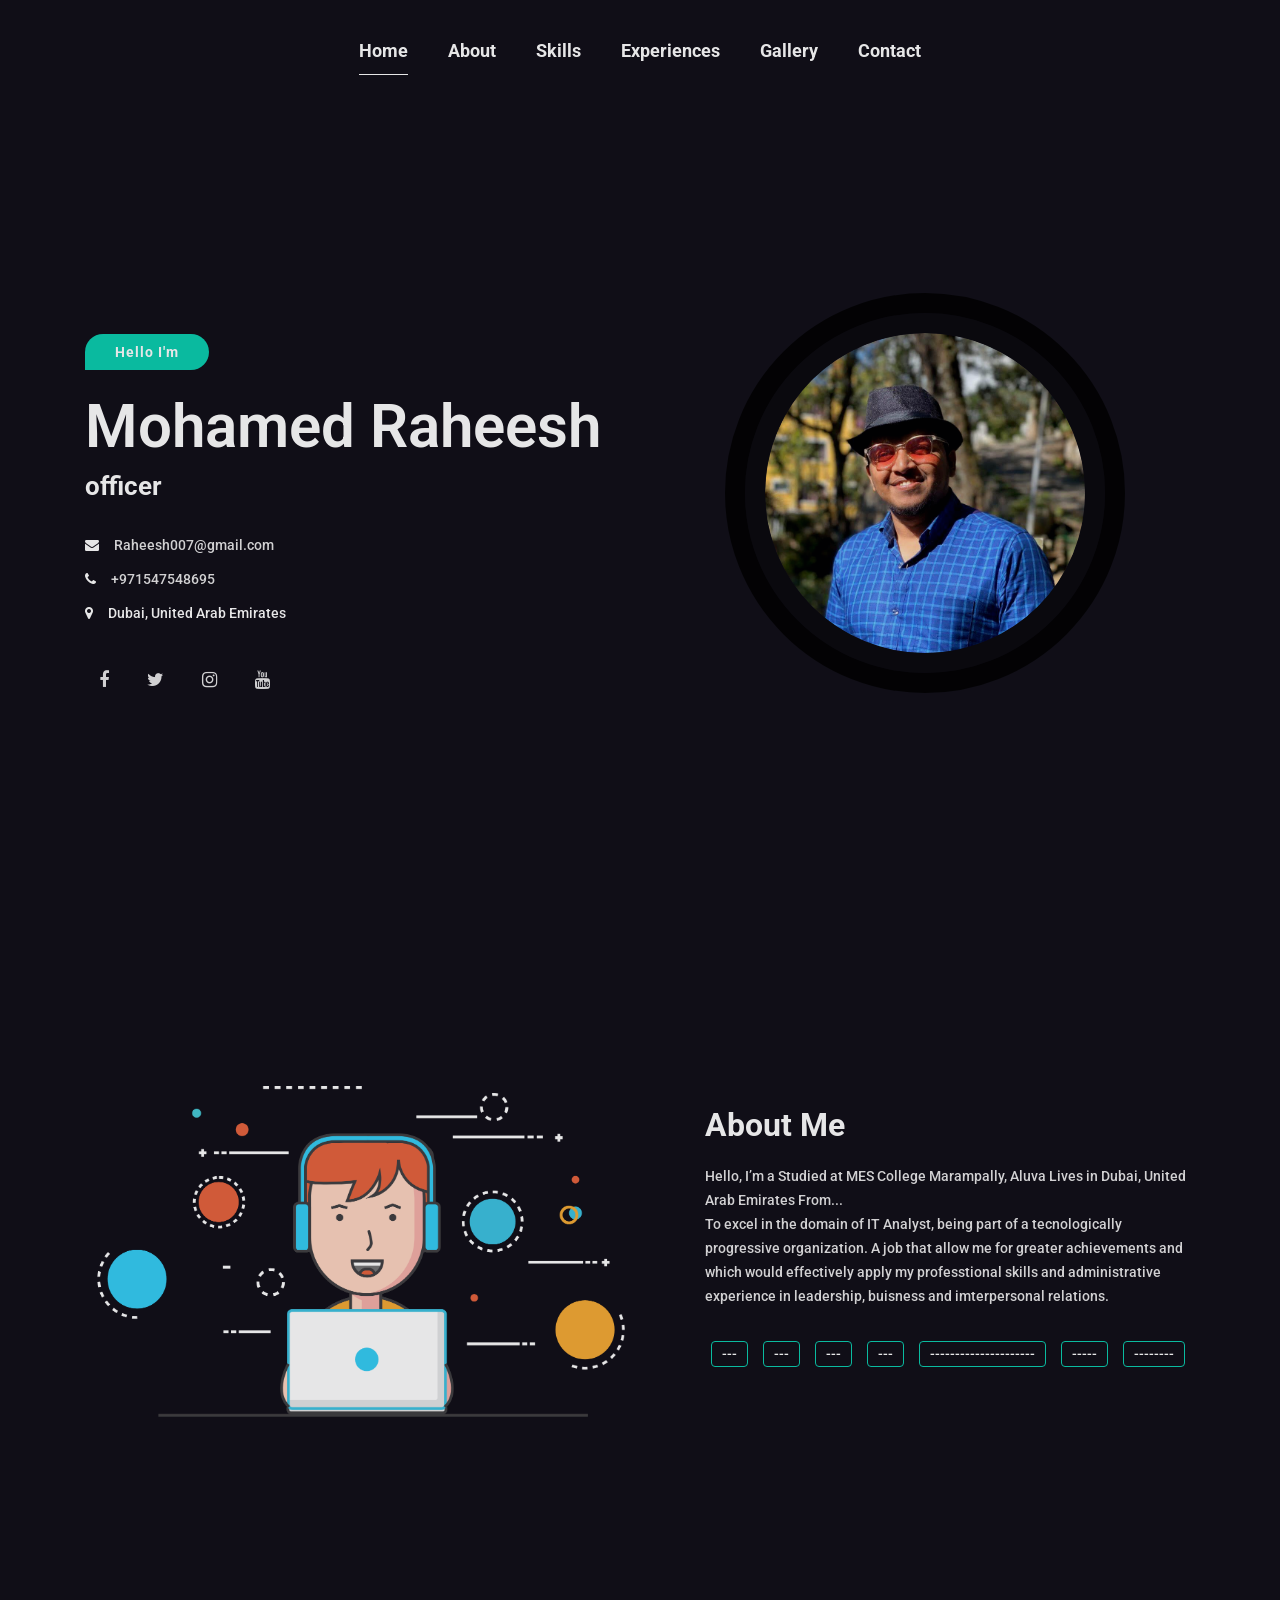
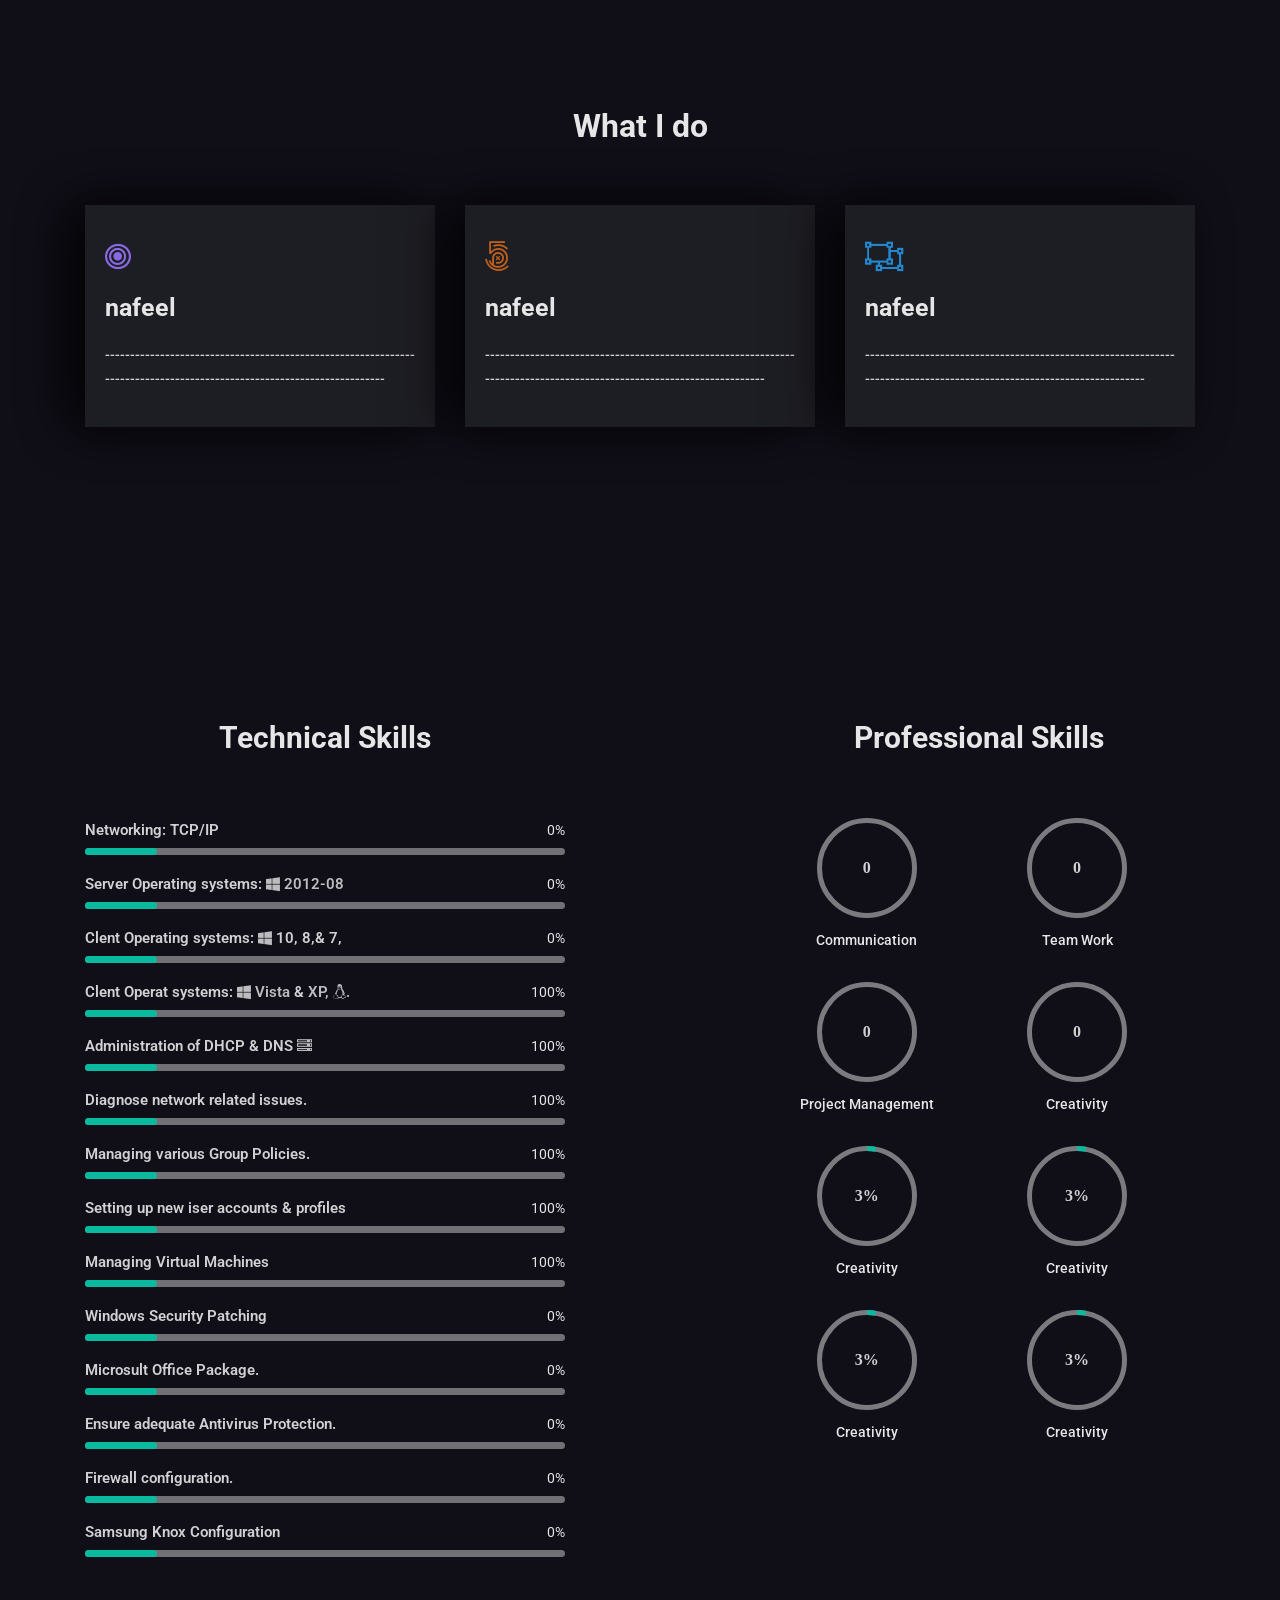
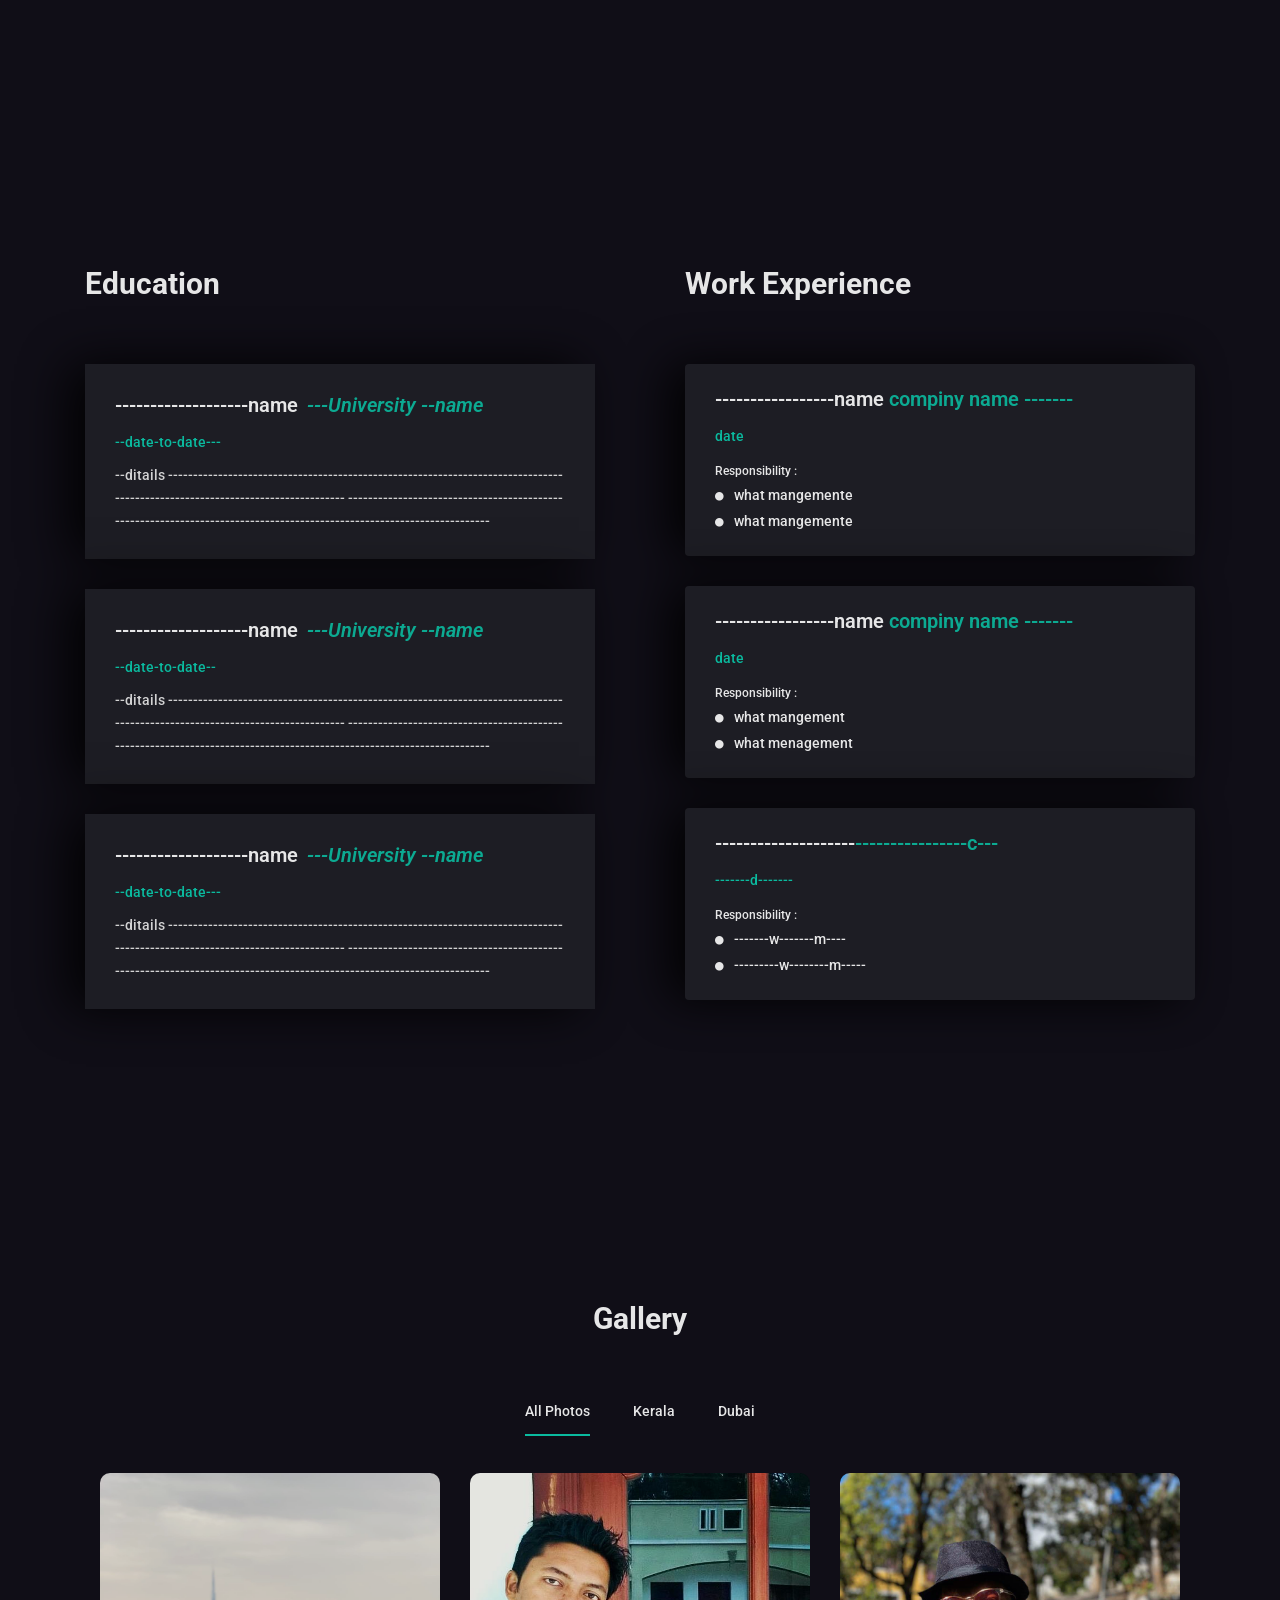
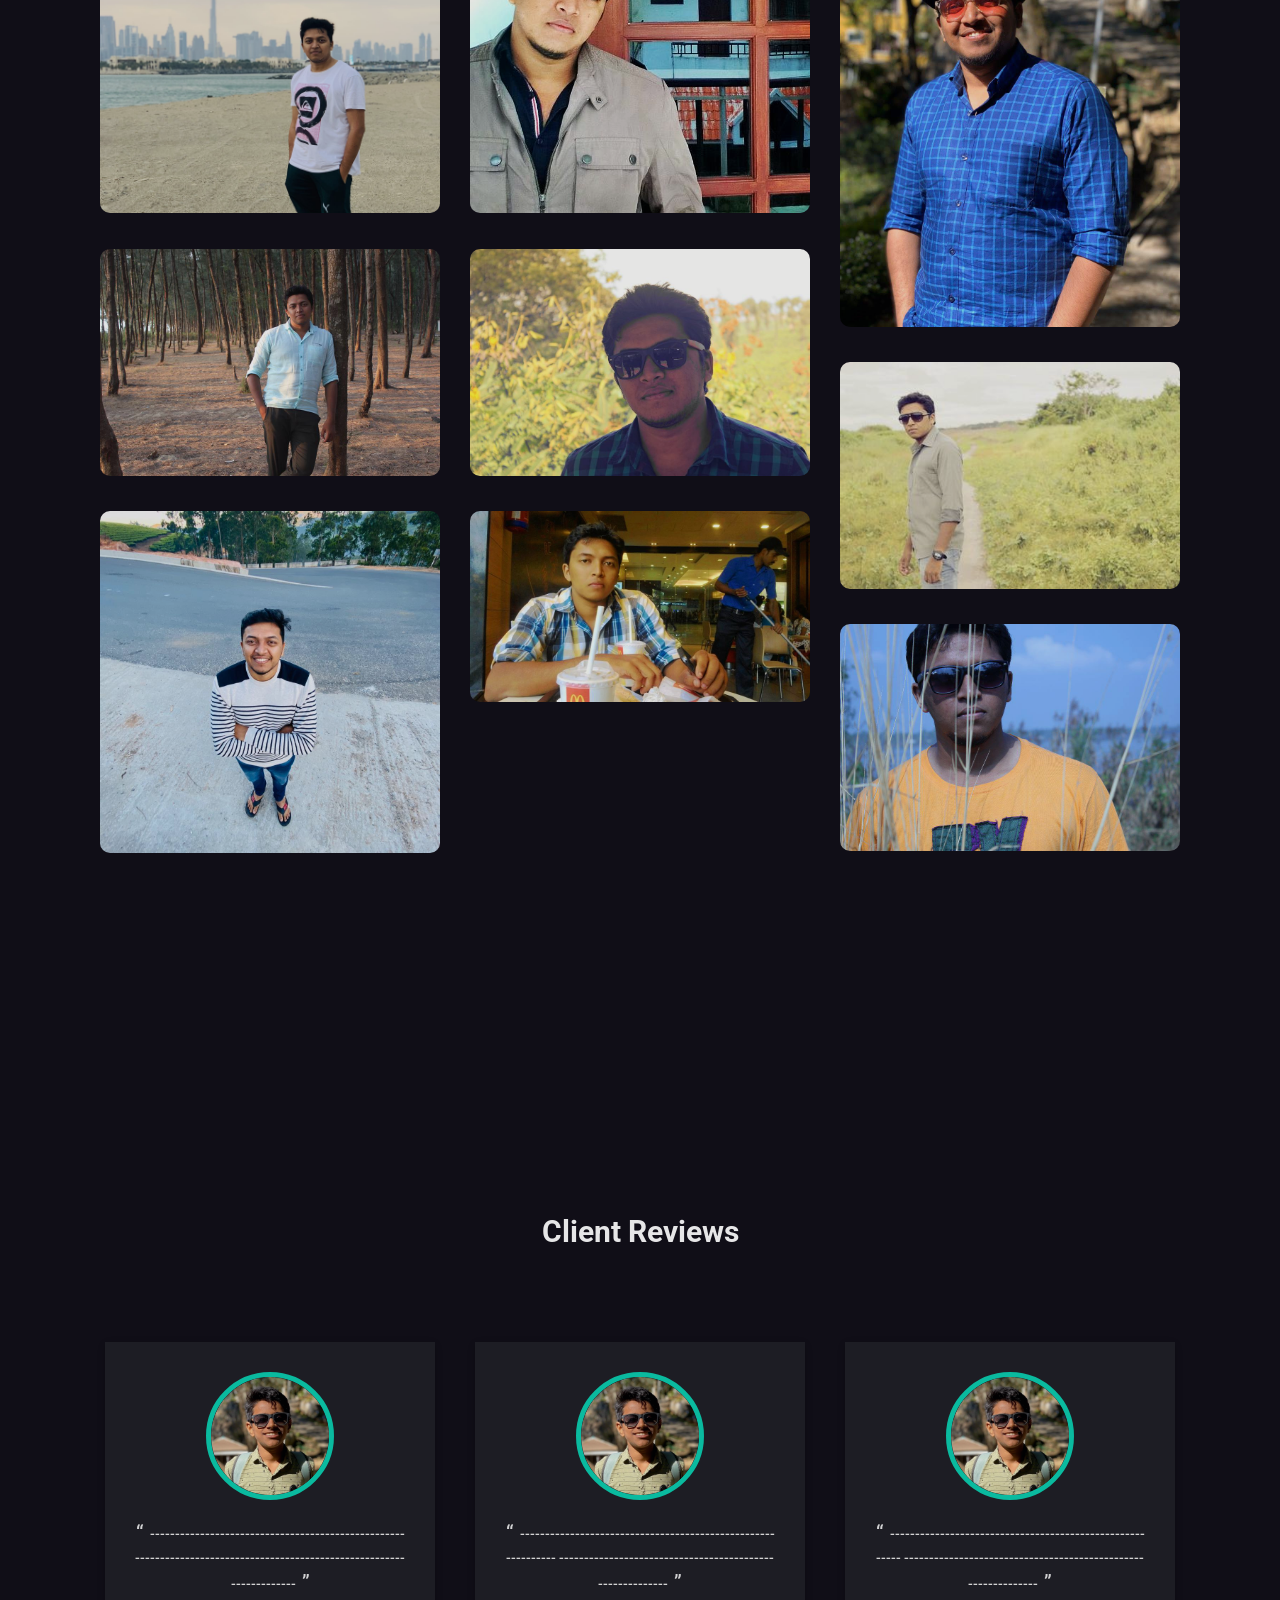
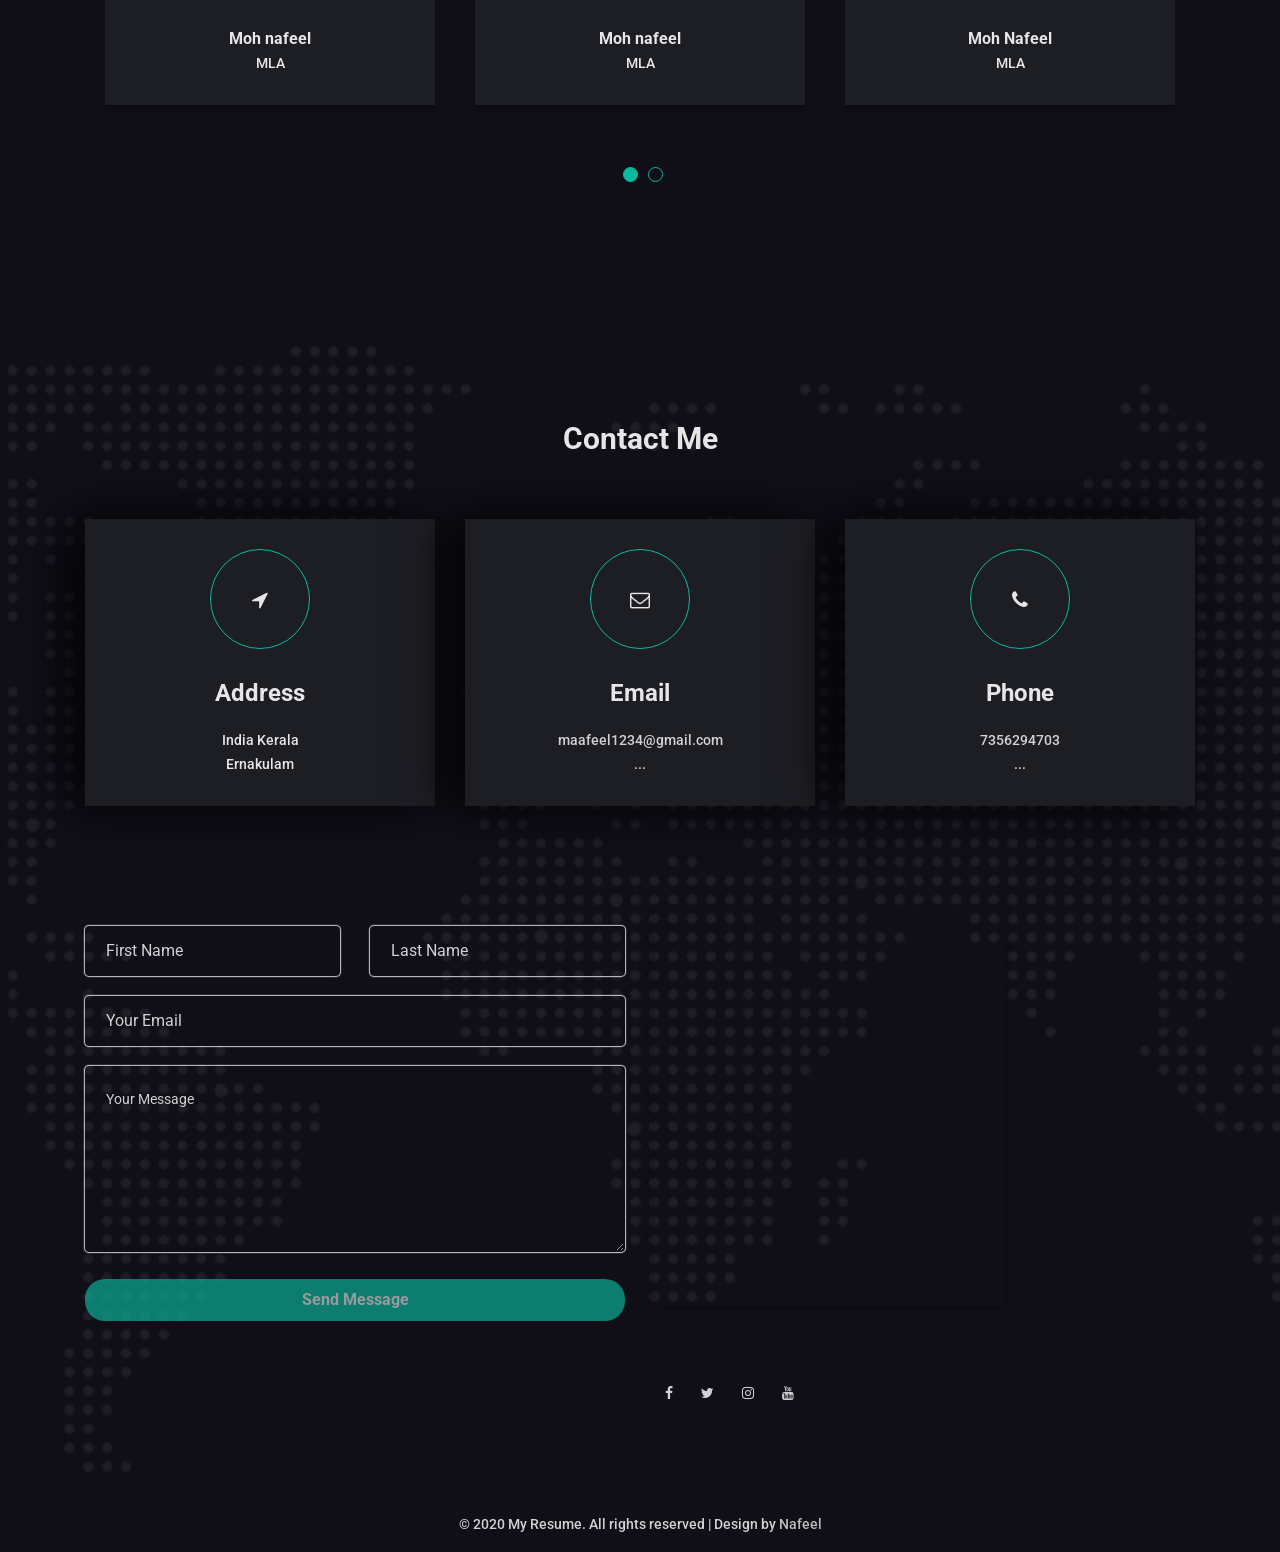
==== commit 337b129d: "dgvbfgf" ====
--- a/index.html
+++ b/index.html
@@ -643,34 +643,34 @@
                                 </div>
                                 <div class="grid-item col-md-4 col-sm-6 col-xs-12 user-interface">
                                    <figure>
+                                        <img src="image/anu-8.jpg" alt="img04">
+                                        <figcaption class="fig-caption">
+                                            <i class="fa fa-search"></i>
+                                            <h5 class="title">Dubai bich</h5>
+                                            <span class="sub-title">...6</span>
+                                            <a data-fancybox data-src="image/anu-8.jpg"></a>
+                                        </figcaption>
+                                  </figure>
+                                </div>
+                                <div class="grid-item col-md-4 col-sm-6 col-xs-12 user-interface">
+                                 <figure>
+                                        <img src="image/anu-10.jpg" alt="img04">
+                                        <figcaption class="fig-caption">
+                                            <i class="fa fa-search"></i>
+                                            <h5 class="title">Dubai bich</h5>
+                                            <span class="sub-title">...7</span>
+                                            <a data-fancybox data-src="image/anu-10.jpg"></a>
+                                        </figcaption>
+                                  </figure>
+                                </div>
+                                <div class="grid-item col-md-4 col-sm-6 col-xs-12 user-interface">
+                                   <figure>
                                         <img src="image/anu-5.jpg" alt="img04">
                                         <figcaption class="fig-caption">
                                             <i class="fa fa-search"></i>
                                             <h5 class="title">Dubai bich</h5>
-                                            <span class="sub-title">...6</span>
+                                            <span class="sub-title">...8</span>
                                             <a data-fancybox data-src="image/anu-5.jpg"></a>
-                                        </figcaption>
-                                  </figure>
-                                </div>
-                                <div class="grid-item col-md-4 col-sm-6 col-xs-12 user-interface">
-                                 <figure>
-                                        <img src="image/anu-8.jpg" alt="img04">
-                                        <figcaption class="fig-caption">
-                                            <i class="fa fa-search"></i>
-                                            <h5 class="title">Dubai bich</h5>
-                                            <span class="sub-title">...7</span>
-                                            <a data-fancybox data-src="image/anu-8.jpg"></a>
-                                        </figcaption>
-                                  </figure>
-                                </div>
-                                <div class="grid-item col-md-4 col-sm-6 col-xs-12 user-interface">
-                                   <figure>
-                                        <img src="image/anu-10.jpg" alt="img04">
-                                        <figcaption class="fig-caption">
-                                            <i class="fa fa-search"></i>
-                                            <h5 class="title">Dubai bich</h5>
-                                            <span class="sub-title">...8</span>
-                                            <a data-fancybox data-src="image/anu-10.jpg"></a>
                                         </figcaption>
                                   </figure>
                                 </div>
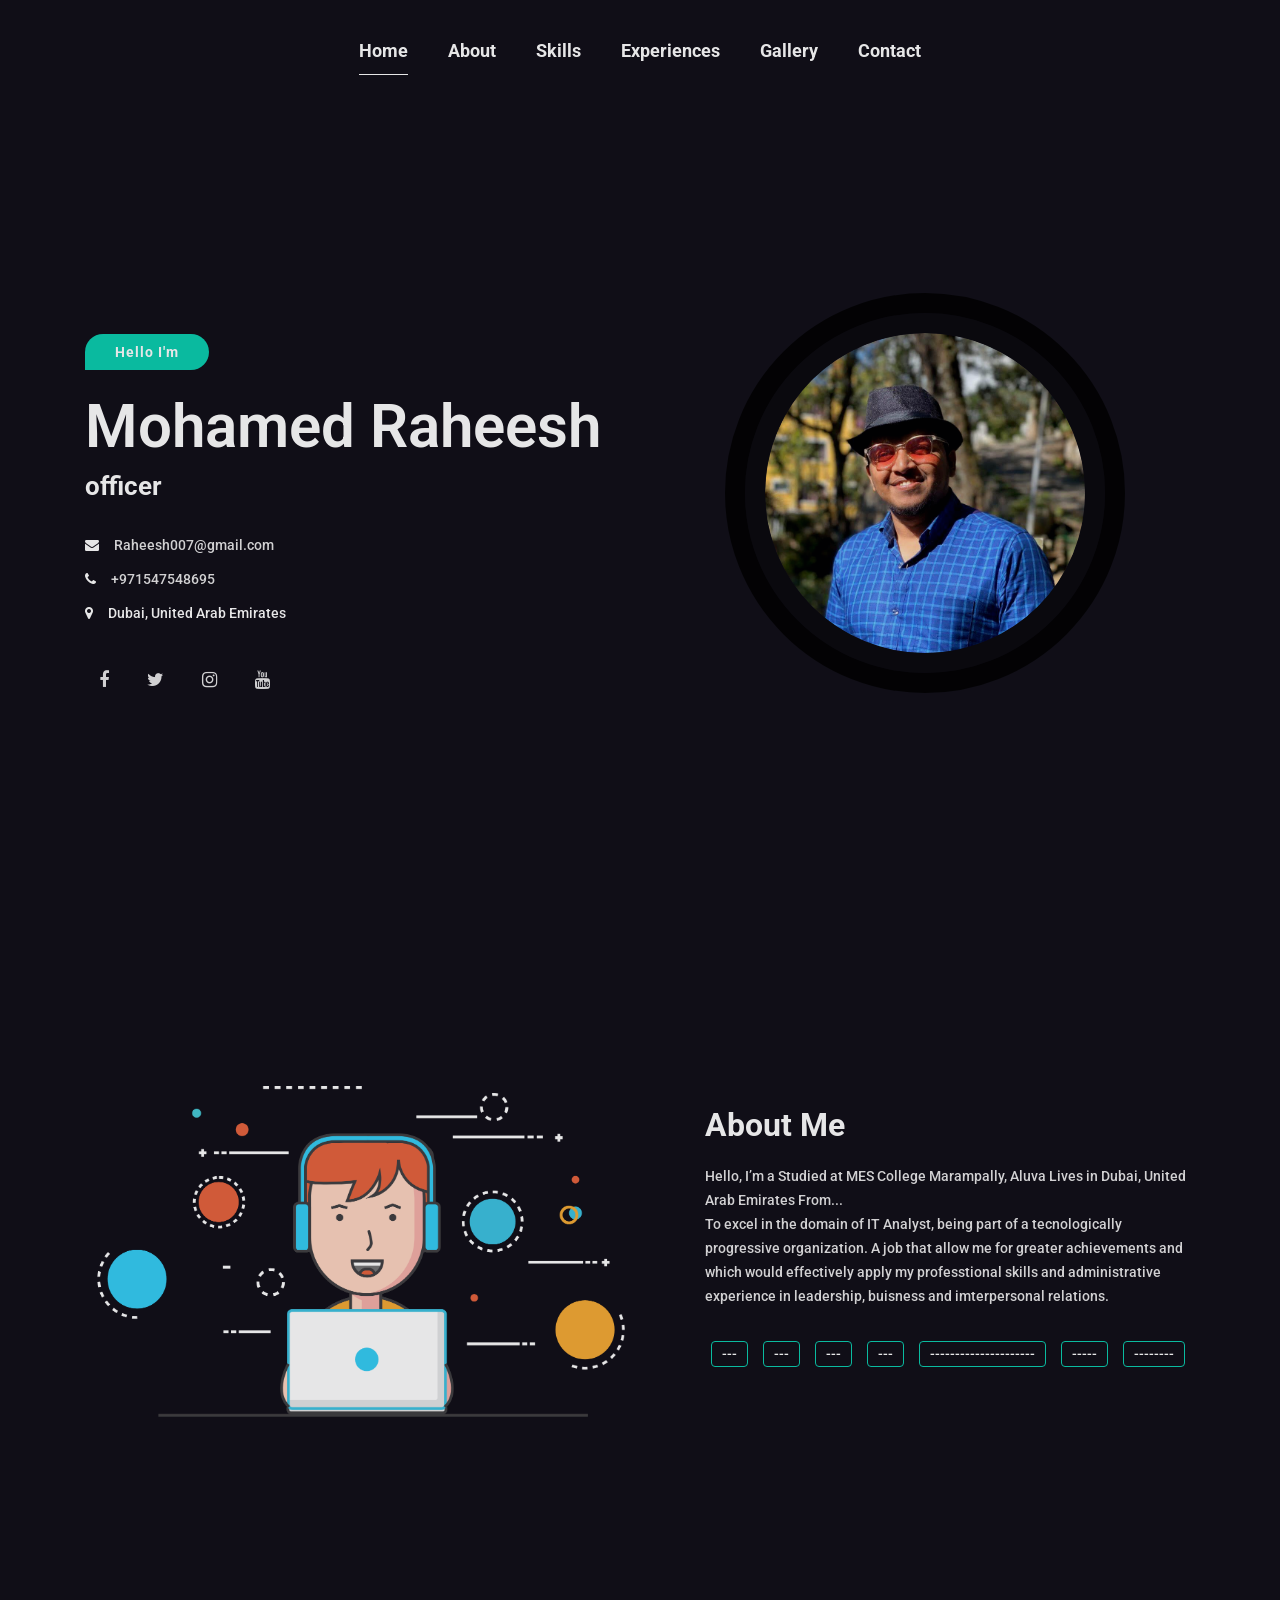
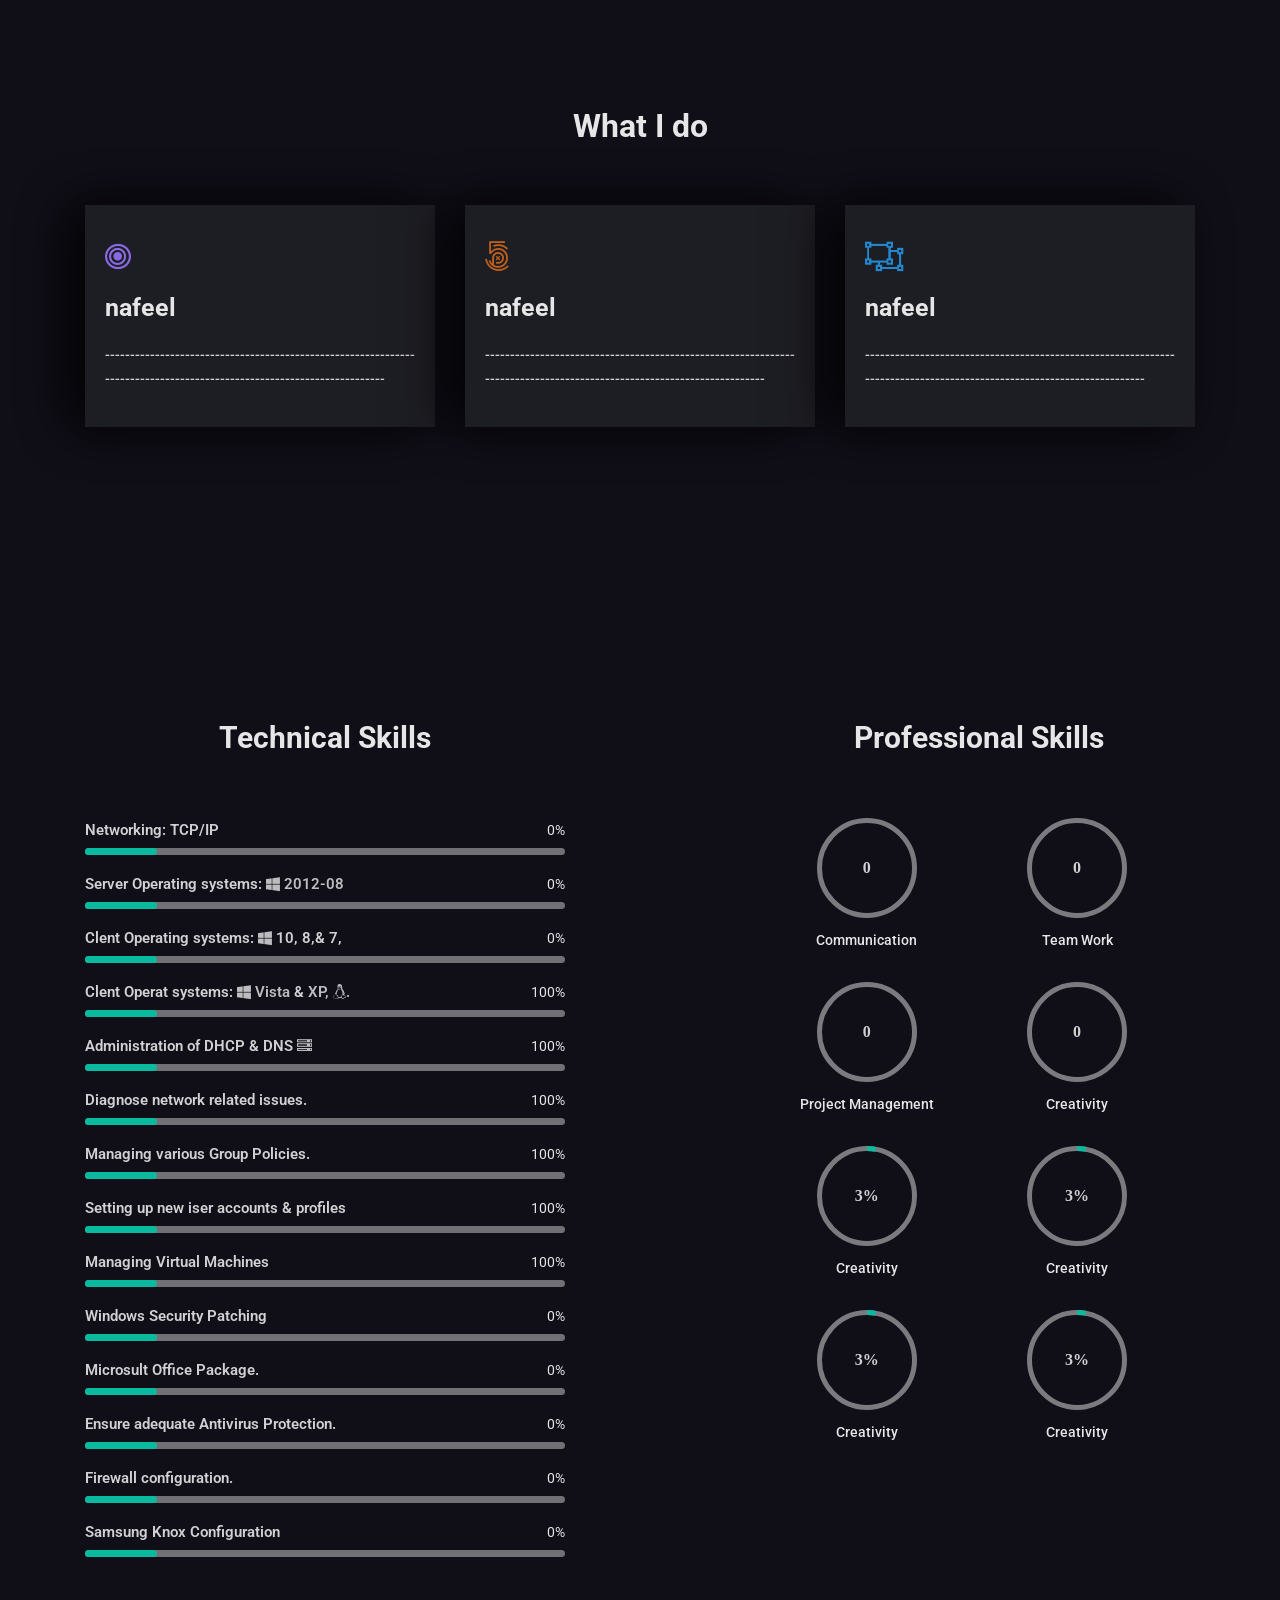
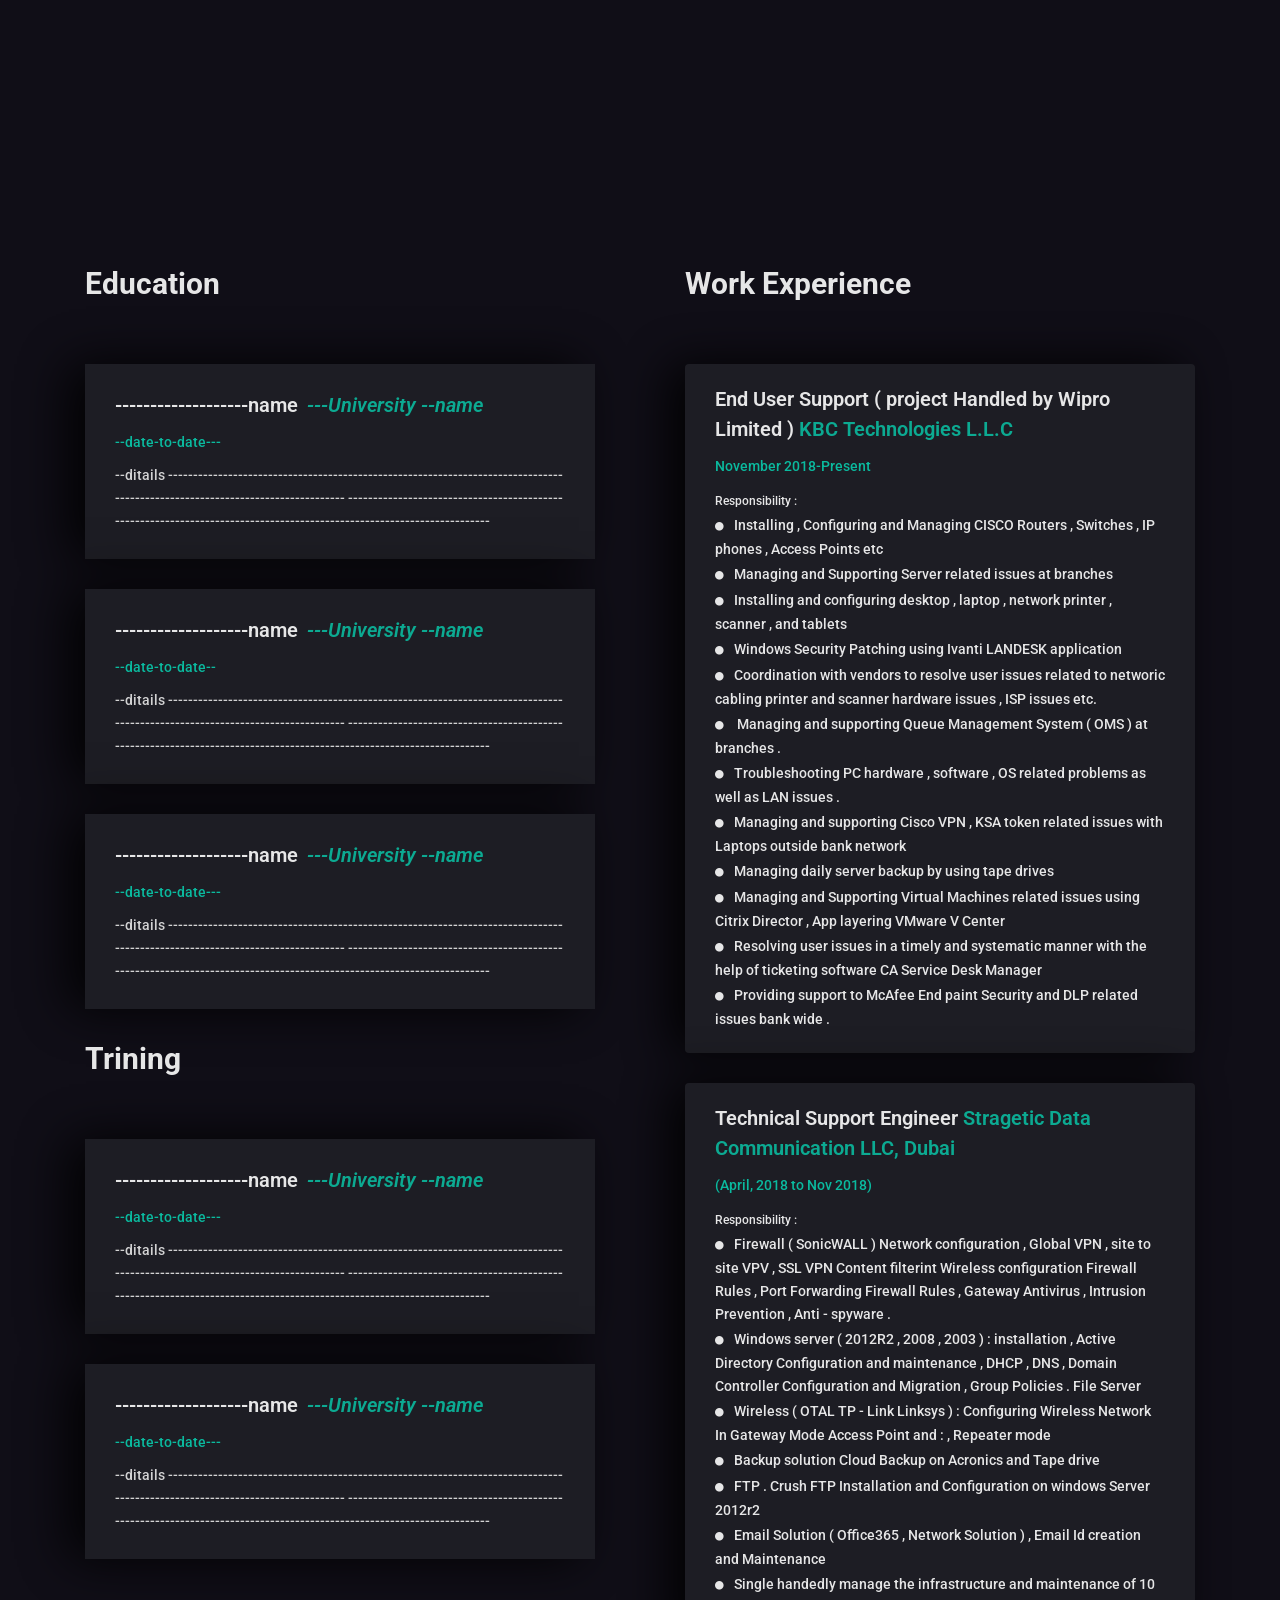
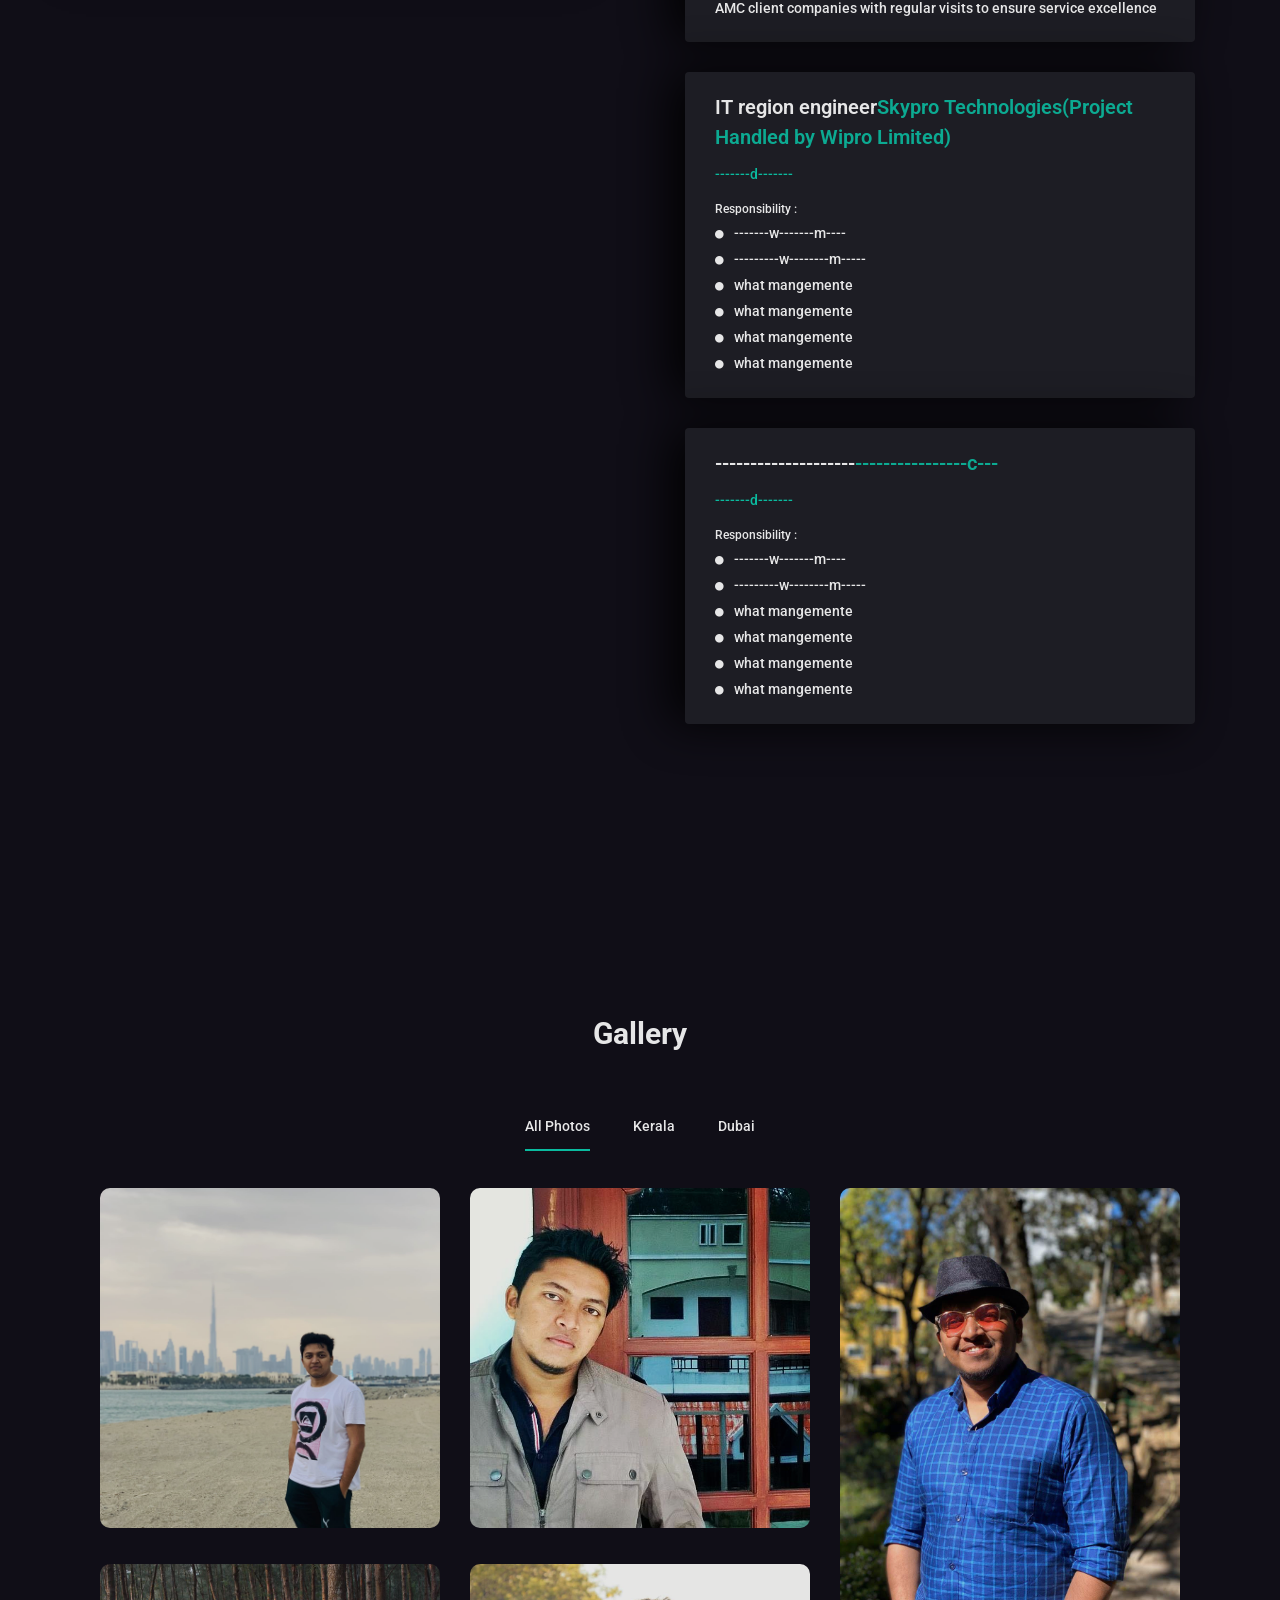
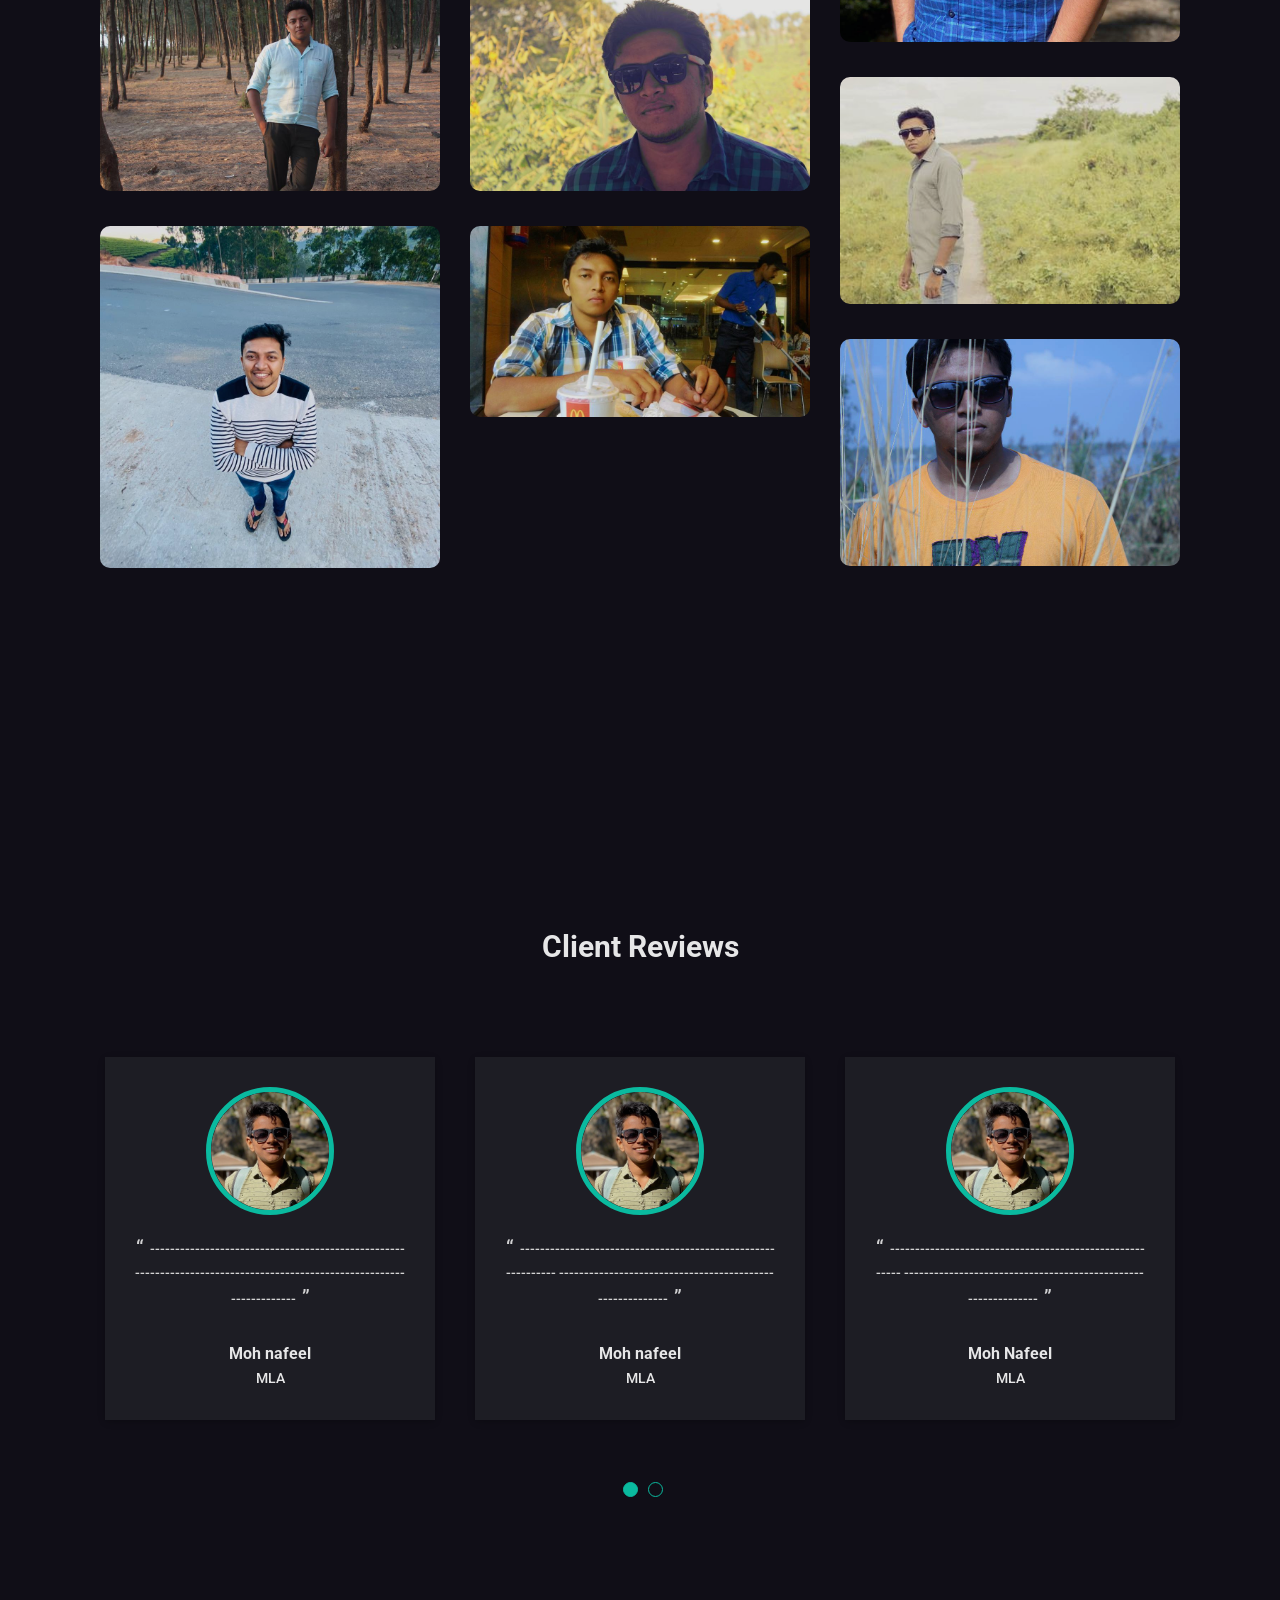
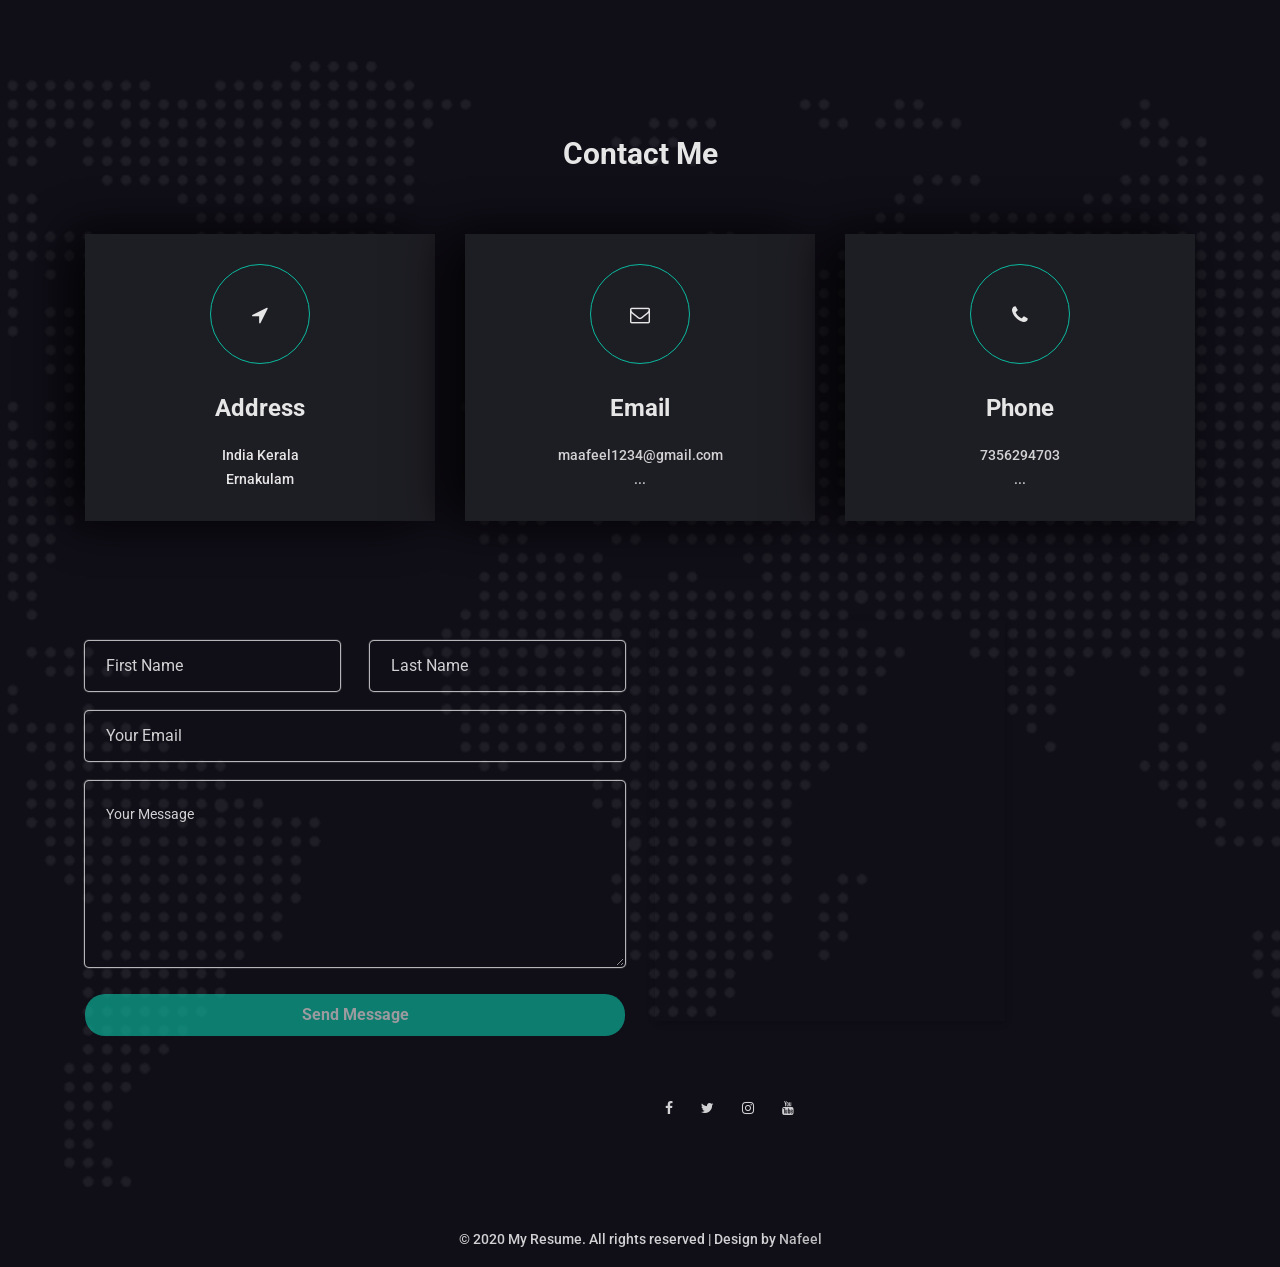
==== commit 0f69f30b: "dgvbfgf" ====
--- a/index.html
+++ b/index.html
@@ -516,46 +516,96 @@
                                         <p>--ditails -----------------------------------------------------------------------------------------------------------------------------
                                             ----------------------------------------------------------------------------------------------------------------------</p>
                                     </div>
-                                </div>
-                            </div>
-                        </div>
+                                    <h3>Trining</h3>
+                                     <!-- Education Institutes-->
+                                     <div class="mh-education-item dark-bg wow fadeInUp" data-wow-duration="0.8s" data-wow-delay="0.6s">
+                                        <h4>-------------------name <a href="#">---University --name</a></h4>
+                                        <div class="mh-eduyear">--date-to-date---</div>
+                                        <p>--ditails -----------------------------------------------------------------------------------------------------------------------------
+                                            ----------------------------------------------------------------------------------------------------------------------</p>
+                                    </div>
+                                     <!-- Education Institutes-->
+                                     <div class="mh-education-item dark-bg wow fadeInUp" data-wow-duration="0.8s" data-wow-delay="0.6s">
+                                        <h4>-------------------name <a href="#">---University --name</a></h4>
+                                        <div class="mh-eduyear">--date-to-date---</div>
+                                        <p>--ditails -----------------------------------------------------------------------------------------------------------------------------
+                                            ----------------------------------------------------------------------------------------------------------------------</p>
+                                    </div>
+                                </div>
+                            </div>
+                        </div>
+                       
                         <div class="col-sm-12 col-md-6">
                             <div class="mh-work">
                                  <h3>Work Experience</h3>
                                 <div class="mh-experience-deatils">
                                     <!-- Education Institutes-->
                                     <div class="mh-work-item dark-bg wow fadeInUp" data-wow-duration="0.8s" data-wow-delay="0.4s">
-                                        <h4>-----------------name <a href="#">compiny name -------</a></h4>
-                                        <div class="mh-eduyear">date</div>
+                                        <h4>End User Support ( project Handled by Wipro Limited )   <a href="https://www.kbctechnologies.com/">  KBC Technologies L.L.C</a></h4>
+                                        <div class="mh-eduyear">November 2018-Present</div>
                                         <span>Responsibility :</span>
                                         <ul class="work-responsibility">
-                                            <li><i class="fa fa-circle"></i>what mangemente</li>
-                                            <li><i class="fa fa-circle"></i>what mangemente</li>
+                                            <li><i class="fa fa-circle"></i>Installing , Configuring and Managing CISCO Routers , Switches , IP phones , Access Points etc</li>
+                                            <li><i class="fa fa-circle"></i>Managing and Supporting Server related issues at branches</li>
+                                            <li><i class="fa fa-circle"></i>Installing and configuring desktop , laptop , network printer , scanner , and tablets</li>
+                                            <li><i class="fa fa-circle"></i>Windows Security Patching using Ivanti LANDESK application</li>
+                                            <li><i class="fa fa-circle"></i>Coordination with vendors to resolve user issues related to networic cabling printer and scanner hardware issues , ISP issues etc.</li>
+                                            <li><i class="fa fa-circle"></i> Managing and supporting Queue Management System ( OMS ) at branches .</li>
+                                            <li><i class="fa fa-circle"></i>Troubleshooting PC hardware , software , OS related problems as well as LAN issues . </li>
+                                            <li><i class="fa fa-circle"></i>Managing and supporting Cisco VPN , KSA token related issues with Laptops outside bank network</li>
+                                            <li><i class="fa fa-circle"></i>Managing daily server backup by using tape drives</li>
+                                            <li><i class="fa fa-circle"></i>Managing and Supporting Virtual Machines related issues using Citrix Director , App layering VMware V Center</li>
+                                            <li><i class="fa fa-circle"></i>Resolving user issues in a timely and systematic manner with the help of ticketing software CA Service Desk Manager</li>
+                                            <li><i class="fa fa-circle"></i>Providing support to McAfee End paint Security and DLP related issues bank wide .</li>
                                         </ul>
                                     </div>                                
                                     <!-- Education Institutes-->
                                     <div class="mh-work-item dark-bg wow fadeInUp" data-wow-duration="0.8s" data-wow-delay="0.6s">
-                                        <h4>-----------------name <a href="#">compiny name -------</a></h4>
-                                        <div class="mh-eduyear">date</div>
+                                        <h4>Technical Support Engineer <a href="http://www.sdcdxb.com/">Stragetic Data Communication LLC, Dubai</a></h4>
+                                        <div class="mh-eduyear">(April, 2018 to Nov 2018)</div>
                                         <span>Responsibility :</span>
                                         <ul class="work-responsibility">
-                                            <li><i class="fa fa-circle"></i>what mangement</li>
-                                            <li><i class="fa fa-circle"></i>what menagement</li>
+                                            <li><i class="fa fa-circle"></i>Firewall ( SonicWALL ) Network configuration , Global VPN , site to site VPV , SSL VPN Content filterint Wireless configuration Firewall Rules , Port Forwarding Firewall Rules , Gateway Antivirus , Intrusion Prevention , Anti - spyware .</li>
+                                            <li><i class="fa fa-circle"></i>Windows server ( 2012R2 , 2008 , 2003 ) : installation , Active Directory Configuration and maintenance , DHCP , DNS , Domain Controller Configuration and Migration , Group Policies . File Server</li>
+                                            <li><i class="fa fa-circle"></i>Wireless ( OTAL TP - Link Linksys ) : Configuring Wireless Network In Gateway Mode Access Point and : , Repeater mode</li>
+                                            <li><i class="fa fa-circle"></i>Backup solution Cloud Backup on Acronics and Tape drive</li>
+                                            <li><i class="fa fa-circle"></i>FTP . Crush FTP Installation and Configuration on windows Server 2012r2</li>
+                                            <li><i class="fa fa-circle"></i>Email Solution ( Office365 , Network Solution ) , Email Id creation and Maintenance</li>
+                                            <li><i class="fa fa-circle"></i>Single handedly manage the infrastructure and maintenance of 10 AMC client companies with regular visits to ensure service excellence</li>
                                         </ul>
                                     </div>                                
                                     <!-- Education Institutes-->
                                     <div class="mh-work-item dark-bg wow fadeInUp" data-wow-duration="0.8s" data-wow-delay="0.7s">
+                                        <h4>IT region engineer<a href="http://skyprotechnologies.com/">Skypro Technologies(Project Handled by Wipro Limited)</a></h4>
+                                        <div class="mh-eduyear">-------d-------</div>
+                                        <span>Responsibility :</span>
+                                        <ul class="work-responsibility">
+                                            <li><i class="fa fa-circle"></i>-------w-------m----</li>
+                                            <li><i class="fa fa-circle"></i>---------w--------m-----</li>
+                                            <li><i class="fa fa-circle"></i>what mangemente</li>
+                                            <li><i class="fa fa-circle"></i>what mangemente</li>
+                                            <li><i class="fa fa-circle"></i>what mangemente</li>
+                                            <li><i class="fa fa-circle"></i>what mangemente</li>
+                                        </ul>
+                                    </div>
+                                     <!-- Education Institutes-->
+                                     <div class="mh-work-item dark-bg wow fadeInUp" data-wow-duration="0.8s" data-wow-delay="0.7s">
                                         <h4>--------------------<a href="#">----------------c---</a></h4>
                                         <div class="mh-eduyear">-------d-------</div>
                                         <span>Responsibility :</span>
                                         <ul class="work-responsibility">
                                             <li><i class="fa fa-circle"></i>-------w-------m----</li>
                                             <li><i class="fa fa-circle"></i>---------w--------m-----</li>
+                                            <li><i class="fa fa-circle"></i>what mangemente</li>
+                                            <li><i class="fa fa-circle"></i>what mangemente</li>
+                                            <li><i class="fa fa-circle"></i>what mangemente</li>
+                                            <li><i class="fa fa-circle"></i>what mangemente</li>
                                         </ul>
                                     </div>
                                 </div>
                             </div>
                         </div>
+                       
                     </div>
                 </div>
             </div>
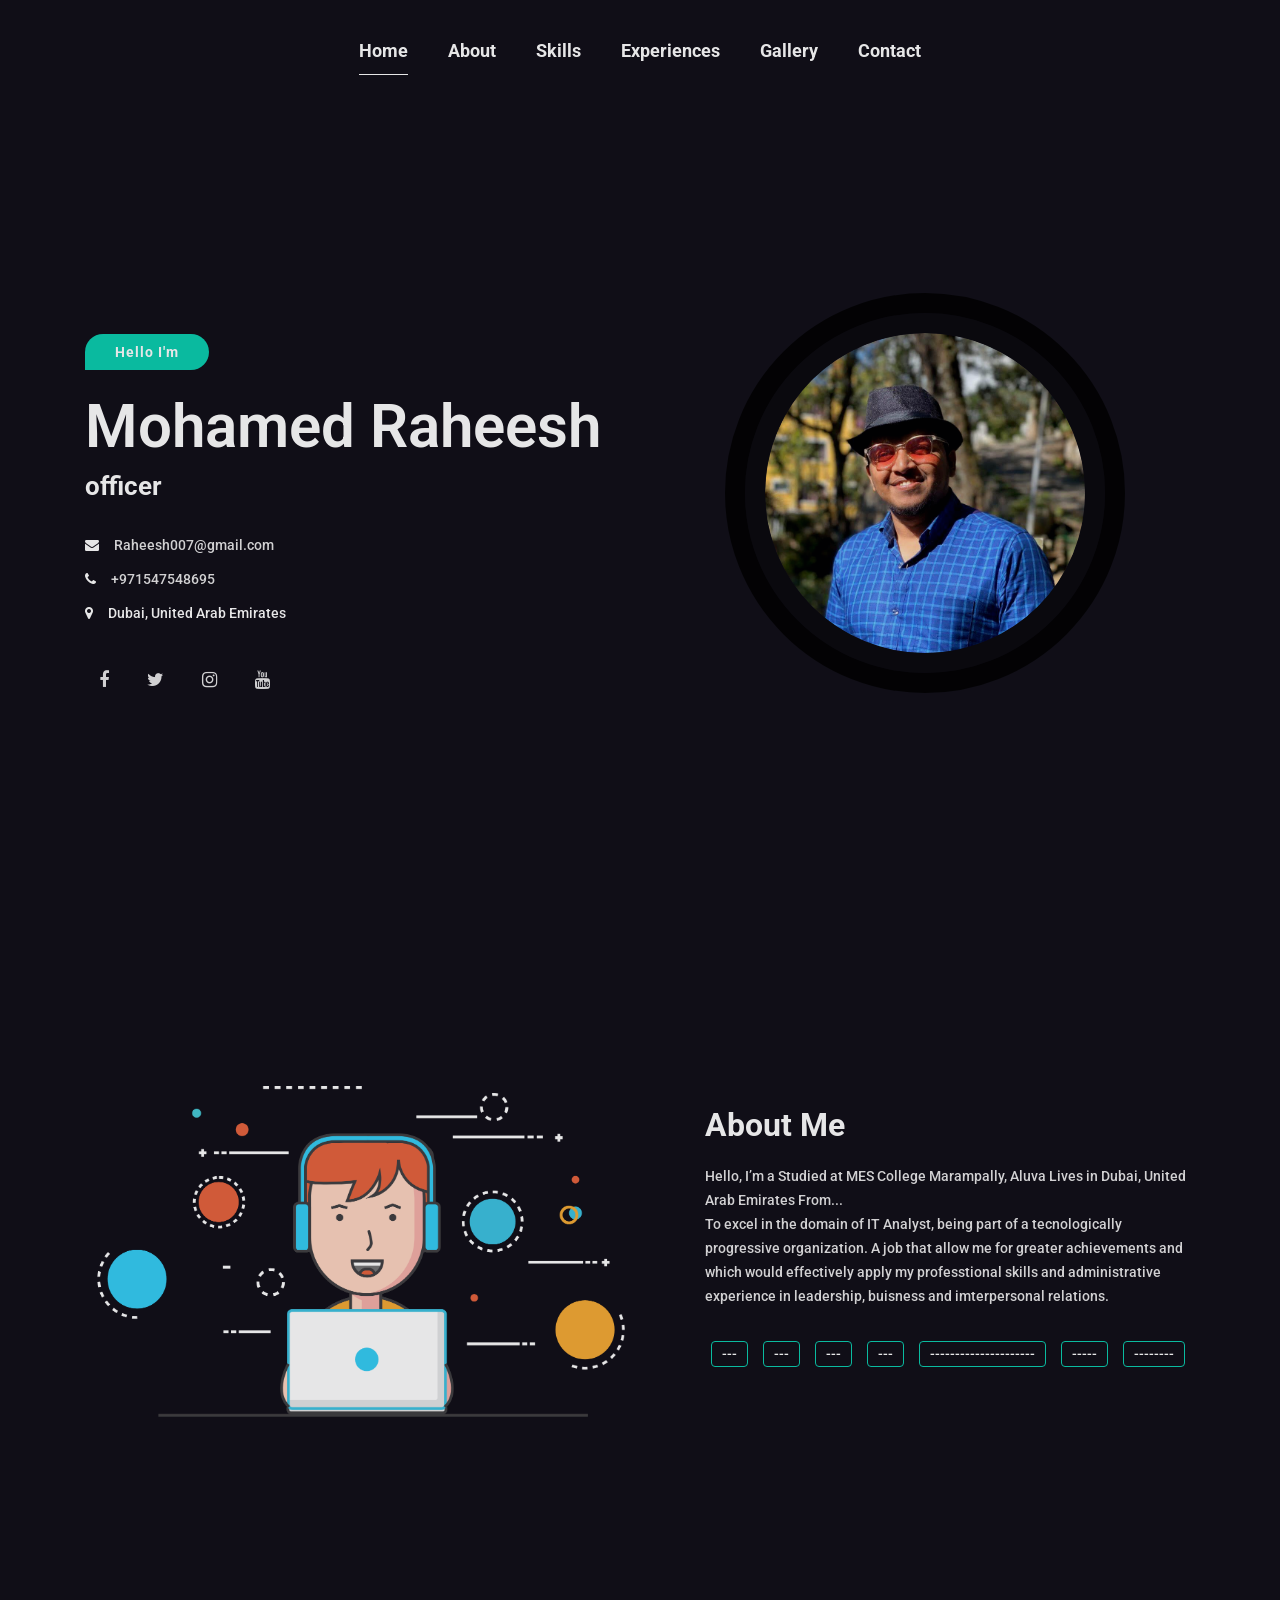
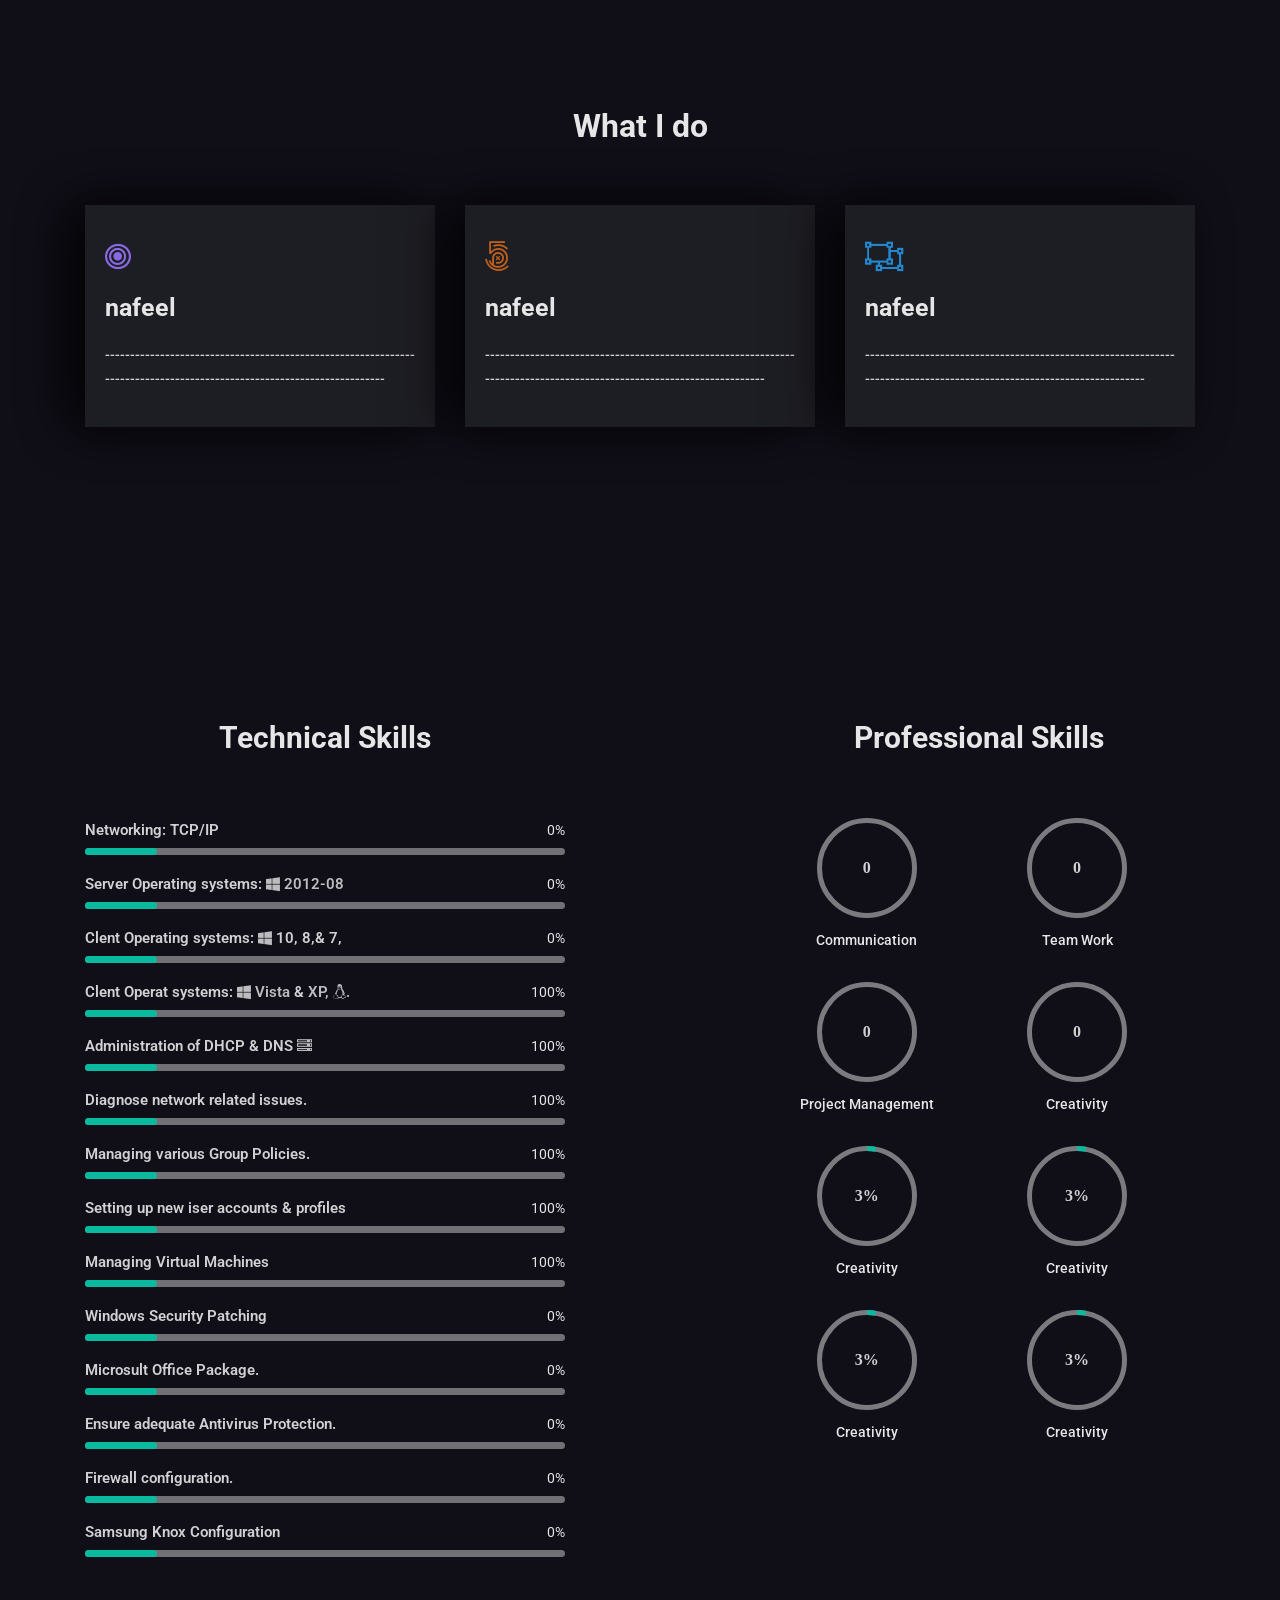
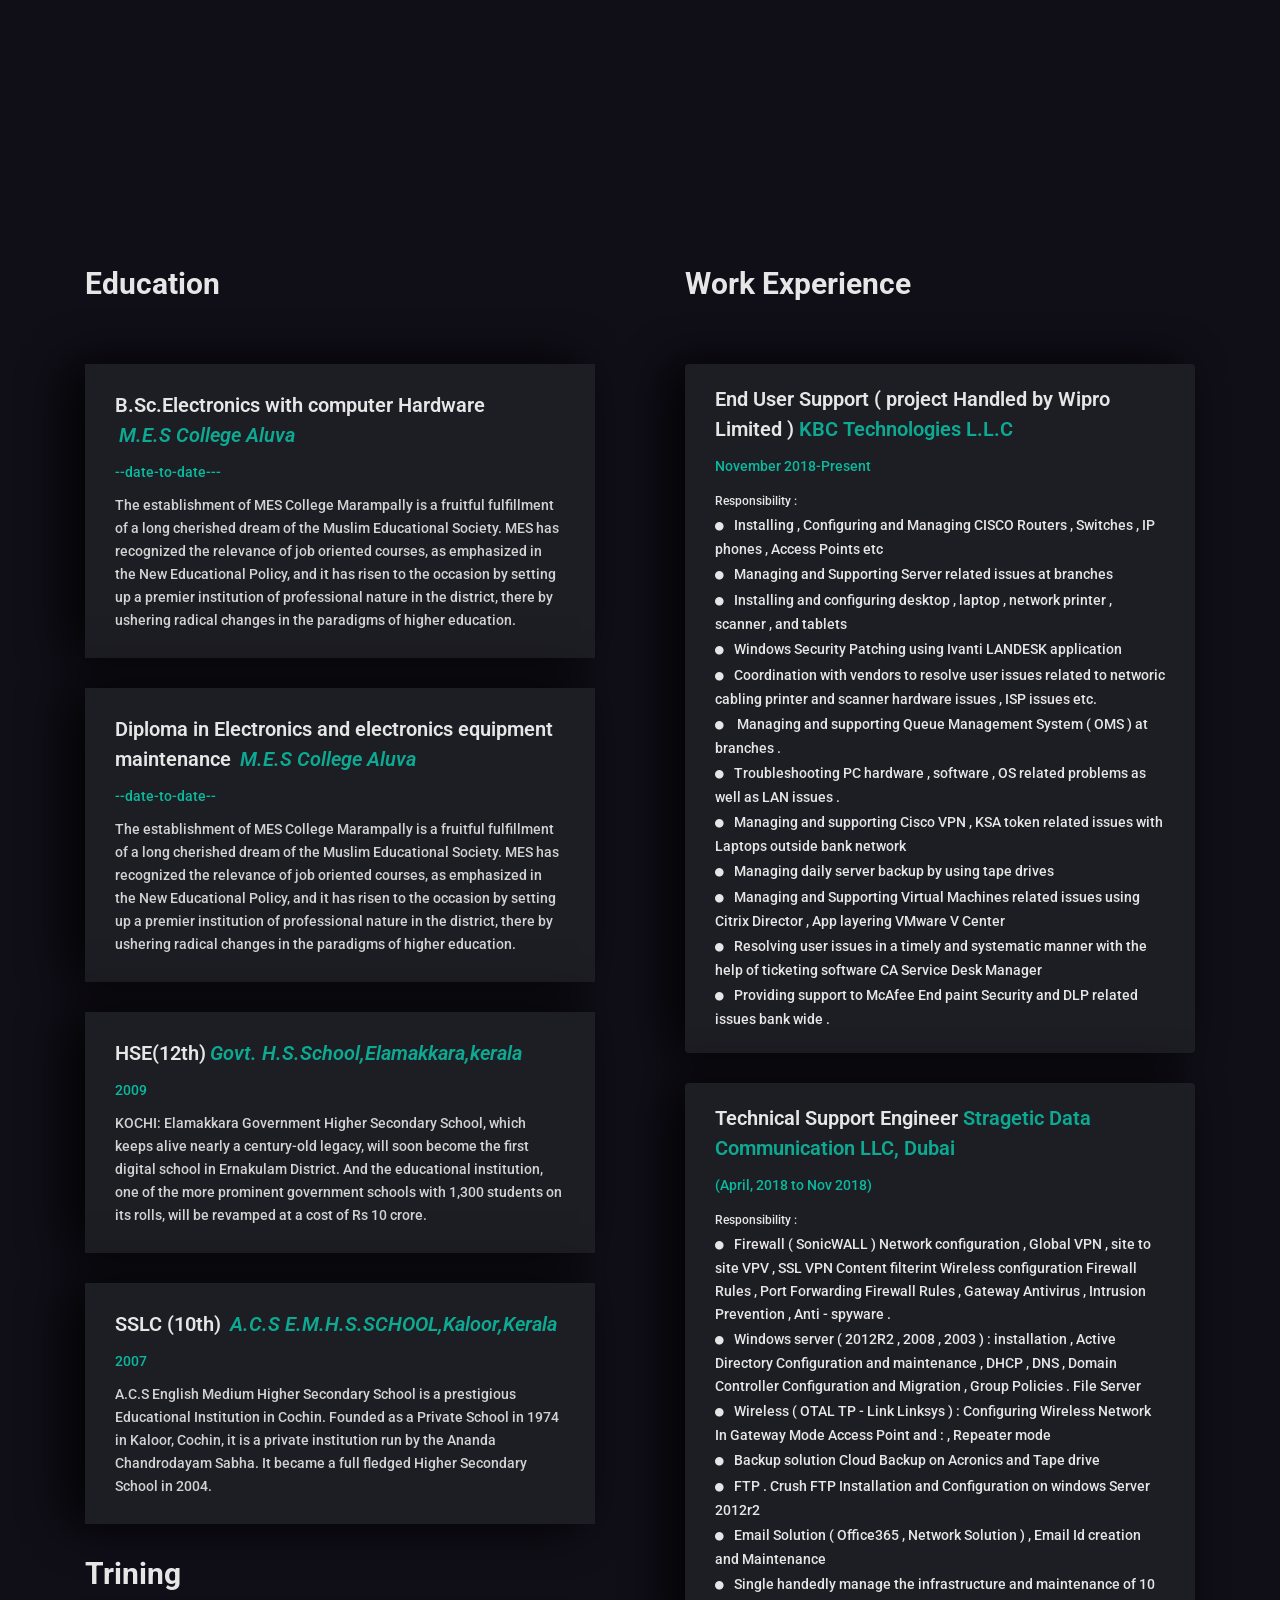
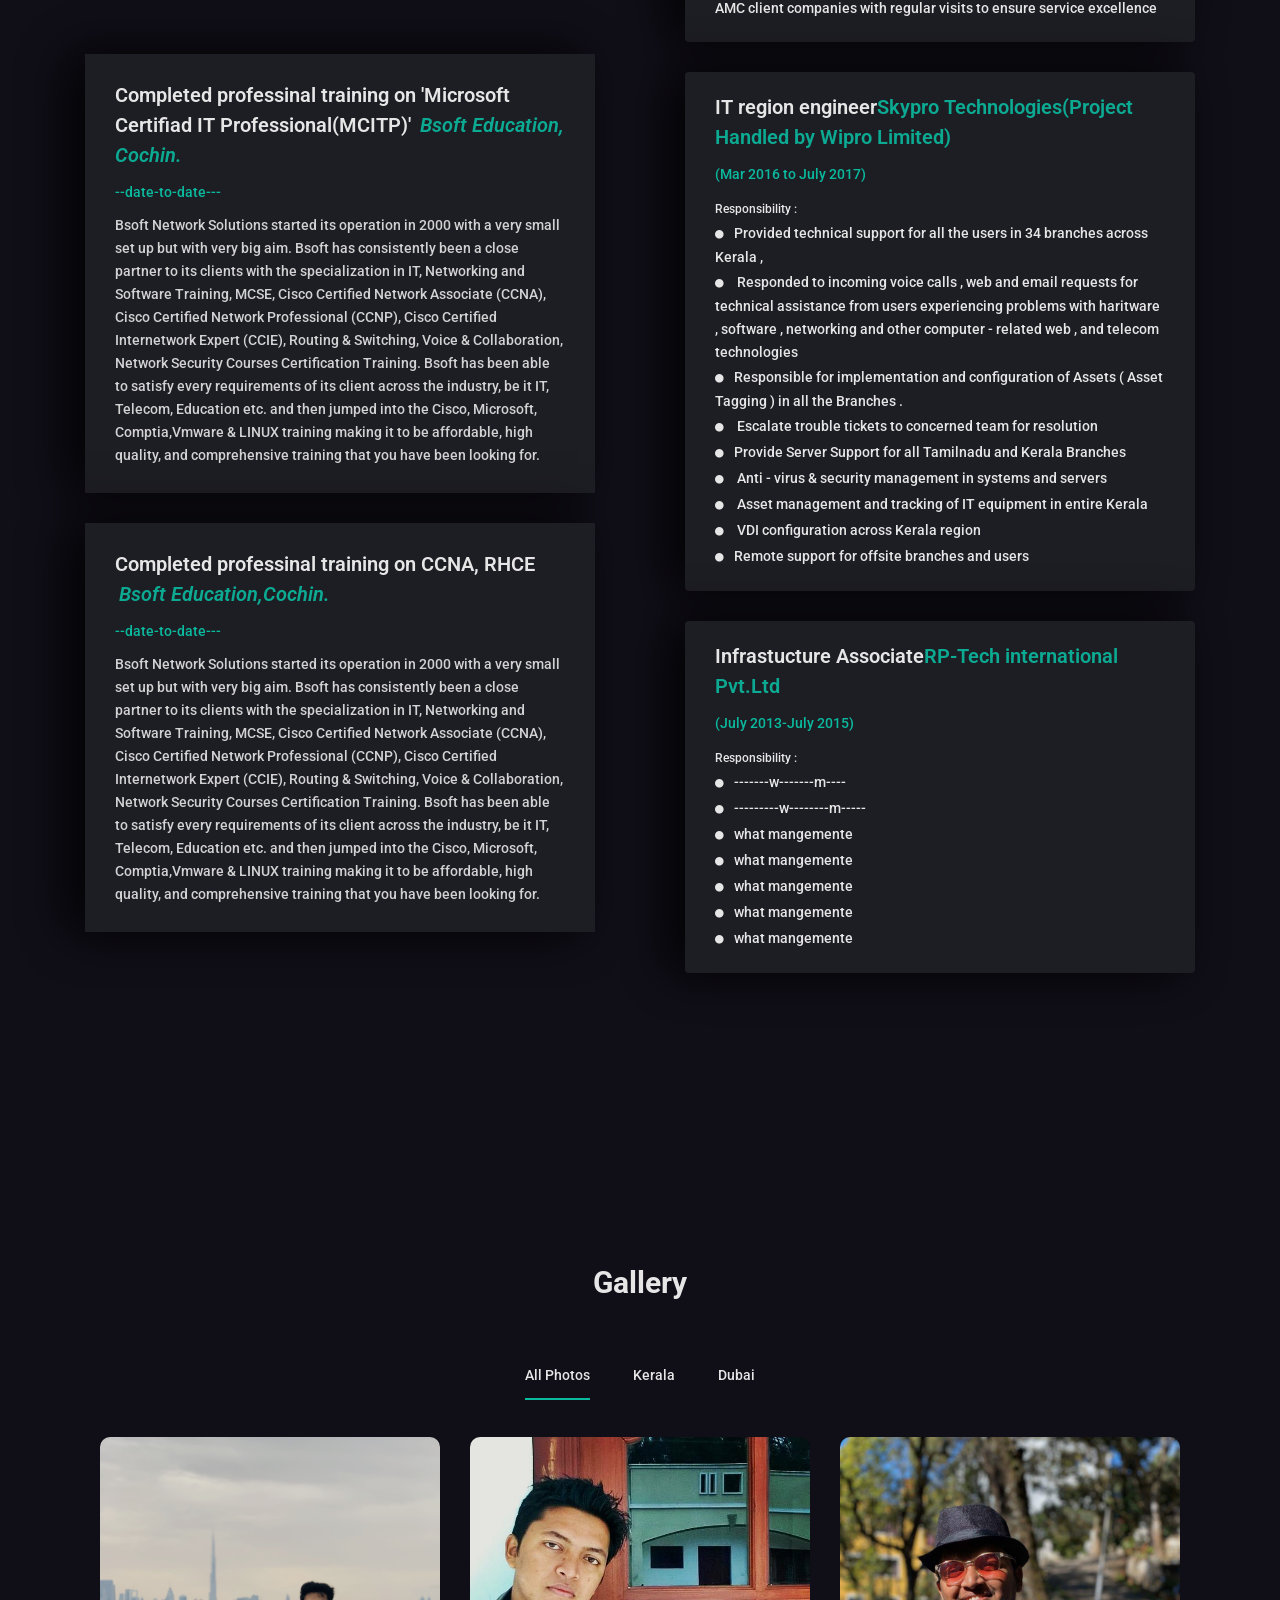
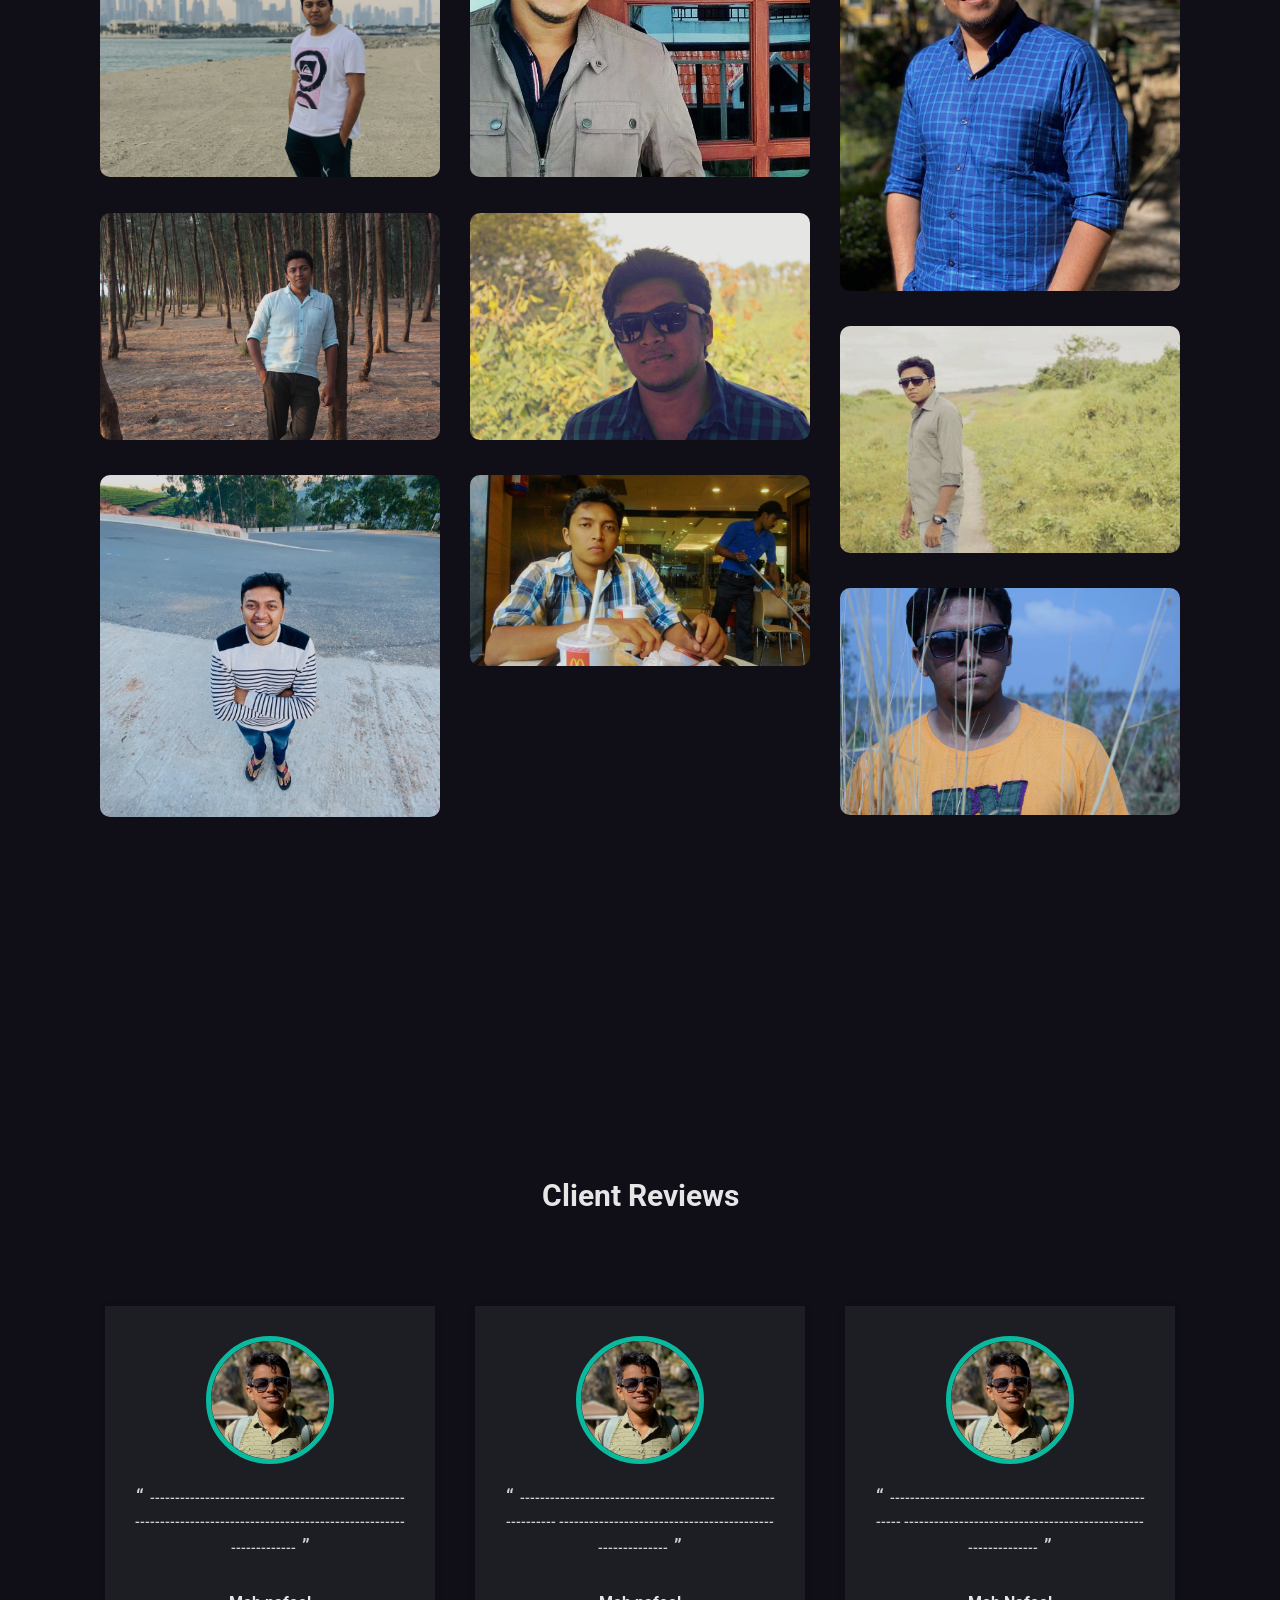
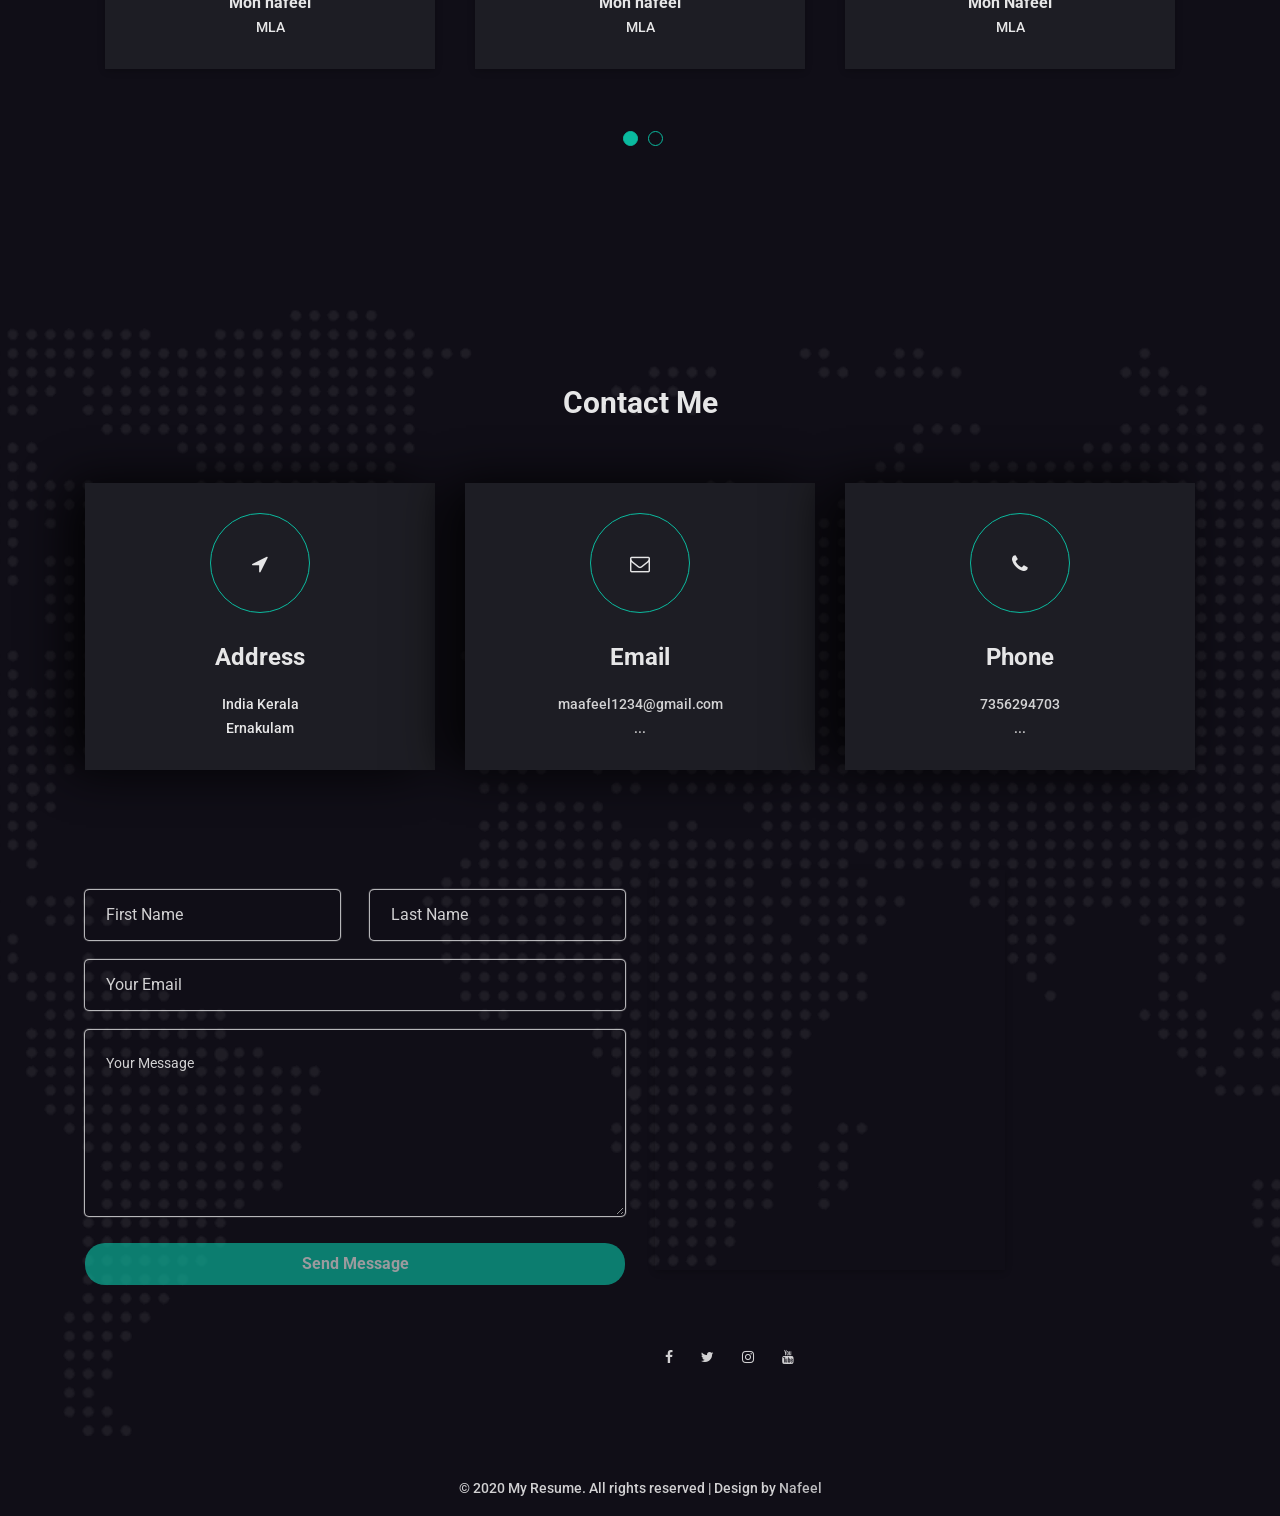
==== commit 3964f45c: "dgvbfgf" ====
--- a/index.html
+++ b/index.html
@@ -496,40 +496,40 @@
                                 <div class="mh-education-deatils">
                                     <!-- Education Institutes-->
                                     <div class="mh-education-item dark-bg wow fadeInUp" data-wow-duration="0.8s" data-wow-delay="0.3s">
-                                        <h4>-------------------name <a href="#">---University --name</a></h4>
+                                        <h4>B.Sc.Electronics with computer Hardware <br><a href="https://www.mesmarampally.org/">M.E.S College Aluva</a></h4>
                                         <div class="mh-eduyear">--date-to-date---</div>
-                                        <p>--ditails -----------------------------------------------------------------------------------------------------------------------------
-                                            ----------------------------------------------------------------------------------------------------------------------
-                                        </p>
+                                        <p>The establishment of MES College Marampally is a fruitful fulfillment of a long cherished dream of the Muslim Educational Society. MES has recognized the relevance of job oriented courses, as emphasized in the New Educational Policy, and it has risen to the occasion by setting up a premier institution of professional nature in the district, there by ushering radical changes in the paradigms of higher education.</p>
                                     </div>                                
                                     <!-- Education Institutes-->
                                     <div class="mh-education-item dark-bg wow fadeInUp" data-wow-duration="0.8s" data-wow-delay="0.5s">
-                                        <h4>-------------------name  <a href="#">---University --name</a></h4>
+                                        <h4>Diploma in Electronics and electronics equipment maintenance   <a href="https://www.mesmarampally.org/">M.E.S College Aluva</a></h4>
                                         <div class="mh-eduyear">--date-to-date--</div>
-                                        <p>--ditails -----------------------------------------------------------------------------------------------------------------------------
-                                            ----------------------------------------------------------------------------------------------------------------------</p>
+                                        <p>The establishment of MES College Marampally is a fruitful fulfillment of a long cherished dream of the Muslim Educational Society. MES has recognized the relevance of job oriented courses, as emphasized in the New Educational Policy, and it has risen to the occasion by setting up a premier institution of professional nature in the district, there by ushering radical changes in the paradigms of higher education.</p>
                                     </div>                                
                                     <!-- Education Institutes-->
                                     <div class="mh-education-item dark-bg wow fadeInUp" data-wow-duration="0.8s" data-wow-delay="0.6s">
-                                        <h4>-------------------name <a href="#">---University --name</a></h4>
-                                        <div class="mh-eduyear">--date-to-date---</div>
-                                        <p>--ditails -----------------------------------------------------------------------------------------------------------------------------
-                                            ----------------------------------------------------------------------------------------------------------------------</p>
+                                        <h4>HSE(12th)<a href="https://education.kerala.gov.in/?option=com_content&view=article&id=460&Itemid=143%2F">Govt. H.S.School,Elamakkara,kerala</a></h4>
+                                        <div class="mh-eduyear">2009</div>
+                                        <p>KOCHI: Elamakkara Government Higher Secondary School, which keeps alive nearly a century-old legacy, will soon become the first digital school in Ernakulam District. And the educational institution, one of the more prominent government schools with 1,300 students on its rolls, will be revamped at a cost of Rs 10 crore.  </p>
+                                    </div>
+                                     <!-- Education Institutes-->
+                                     <div class="mh-education-item dark-bg wow fadeInUp" data-wow-duration="0.8s" data-wow-delay="0.6s">
+                                        <h4>SSLC (10th) <a href="http://www.acsschool.com/">A.C.S E.M.H.S.SCHOOL,Kaloor,Kerala</a></h4>
+                                        <div class="mh-eduyear">2007</div>
+                                        <p>A.C.S English Medium Higher Secondary School is a prestigious Educational Institution in Cochin. Founded as a Private School in 1974 in Kaloor, Cochin, it is a private institution run by the Ananda Chandrodayam Sabha. It became a full fledged Higher Secondary School in 2004.</p>
                                     </div>
                                     <h3>Trining</h3>
                                      <!-- Education Institutes-->
                                      <div class="mh-education-item dark-bg wow fadeInUp" data-wow-duration="0.8s" data-wow-delay="0.6s">
-                                        <h4>-------------------name <a href="#">---University --name</a></h4>
+                                        <h4>Completed professinal training on 'Microsoft Certifiad IT Professional(MCITP)' <a href="http://www.bsoftonline.com/">Bsoft Education, Cochin.</a></h4>
                                         <div class="mh-eduyear">--date-to-date---</div>
-                                        <p>--ditails -----------------------------------------------------------------------------------------------------------------------------
-                                            ----------------------------------------------------------------------------------------------------------------------</p>
+                                        <p>Bsoft Network Solutions started its operation in 2000 with a very small set up but with very big aim.  Bsoft has consistently been a close partner to its clients with the specialization in IT, Networking and Software Training, MCSE, Cisco Certified Network Associate (CCNA), Cisco Certified Network Professional (CCNP), Cisco Certified Internetwork Expert (CCIE), Routing & Switching, Voice & Collaboration, Network Security Courses Certification Training. Bsoft has been able to satisfy every requirements of its client across the industry, be it IT, Telecom, Education etc. and then jumped into the Cisco, Microsoft, Comptia,Vmware & LINUX training making it to be  affordable, high quality, and comprehensive  training that you have been looking for.</p>
                                     </div>
                                      <!-- Education Institutes-->
                                      <div class="mh-education-item dark-bg wow fadeInUp" data-wow-duration="0.8s" data-wow-delay="0.6s">
-                                        <h4>-------------------name <a href="#">---University --name</a></h4>
+                                        <h4>Completed professinal training on CCNA, RHCE <a href="http://www.bsoftonline.com/">Bsoft Education,Cochin.</a></h4>
                                         <div class="mh-eduyear">--date-to-date---</div>
-                                        <p>--ditails -----------------------------------------------------------------------------------------------------------------------------
-                                            ----------------------------------------------------------------------------------------------------------------------</p>
+                                        <p>Bsoft Network Solutions started its operation in 2000 with a very small set up but with very big aim.  Bsoft has consistently been a close partner to its clients with the specialization in IT, Networking and Software Training, MCSE, Cisco Certified Network Associate (CCNA), Cisco Certified Network Professional (CCNP), Cisco Certified Internetwork Expert (CCIE), Routing & Switching, Voice & Collaboration, Network Security Courses Certification Training. Bsoft has been able to satisfy every requirements of its client across the industry, be it IT, Telecom, Education etc. and then jumped into the Cisco, Microsoft, Comptia,Vmware & LINUX training making it to be  affordable, high quality, and comprehensive  training that you have been looking for.</p>
                                     </div>
                                 </div>
                             </div>
@@ -577,25 +577,29 @@
                                     <!-- Education Institutes-->
                                     <div class="mh-work-item dark-bg wow fadeInUp" data-wow-duration="0.8s" data-wow-delay="0.7s">
                                         <h4>IT region engineer<a href="http://skyprotechnologies.com/">Skypro Technologies(Project Handled by Wipro Limited)</a></h4>
-                                        <div class="mh-eduyear">-------d-------</div>
+                                        <div class="mh-eduyear">(Mar 2016 to July 2017)</div>
+                                        <span>Responsibility :</span>
+                                        <ul class="work-responsibility">
+                                            <li><i class="fa fa-circle"></i>Provided technical support for all the users in 34 branches across Kerala , </li>
+                                            <li><i class="fa fa-circle"></i> Responded to incoming voice calls , web and email requests for technical assistance from users experiencing problems with haritware , software , networking and other computer - related web , and telecom technologies</li>
+                                            <li><i class="fa fa-circle"></i>Responsible for implementation and configuration of Assets ( Asset Tagging ) in all the Branches .</li>
+                                            <li><i class="fa fa-circle"></i> Escalate trouble tickets to concerned team for resolution</li>
+                                            <li><i class="fa fa-circle"></i>Provide Server Support for all Tamilnadu and Kerala Branches</li>
+                                            <li><i class="fa fa-circle"></i> Anti - virus & security management in systems and servers </li>
+                                            <li><i class="fa fa-circle"></i> Asset management and tracking of IT equipment in entire Kerala</li>
+                                            <li><i class="fa fa-circle"></i> VDI configuration across Kerala region</li>
+                                            <li><i class="fa fa-circle"></i>Remote support for offsite branches and users</li>
+                                        </ul>
+                                    </div>
+                                     <!-- Education Institutes-->
+                                     <div class="mh-work-item dark-bg wow fadeInUp" data-wow-duration="0.8s" data-wow-delay="0.7s">
+                                        <h4>Infrastucture Associate<a href="#">RP-Tech international Pvt.Ltd</a></h4>
+                                        <div class="mh-eduyear">(July 2013-July 2015)</div>
                                         <span>Responsibility :</span>
                                         <ul class="work-responsibility">
                                             <li><i class="fa fa-circle"></i>-------w-------m----</li>
                                             <li><i class="fa fa-circle"></i>---------w--------m-----</li>
                                             <li><i class="fa fa-circle"></i>what mangemente</li>
-                                            <li><i class="fa fa-circle"></i>what mangemente</li>
-                                            <li><i class="fa fa-circle"></i>what mangemente</li>
-                                            <li><i class="fa fa-circle"></i>what mangemente</li>
-                                        </ul>
-                                    </div>
-                                     <!-- Education Institutes-->
-                                     <div class="mh-work-item dark-bg wow fadeInUp" data-wow-duration="0.8s" data-wow-delay="0.7s">
-                                        <h4>--------------------<a href="#">----------------c---</a></h4>
-                                        <div class="mh-eduyear">-------d-------</div>
-                                        <span>Responsibility :</span>
-                                        <ul class="work-responsibility">
-                                            <li><i class="fa fa-circle"></i>-------w-------m----</li>
-                                            <li><i class="fa fa-circle"></i>---------w--------m-----</li>
                                             <li><i class="fa fa-circle"></i>what mangemente</li>
                                             <li><i class="fa fa-circle"></i>what mangemente</li>
                                             <li><i class="fa fa-circle"></i>what mangemente</li>
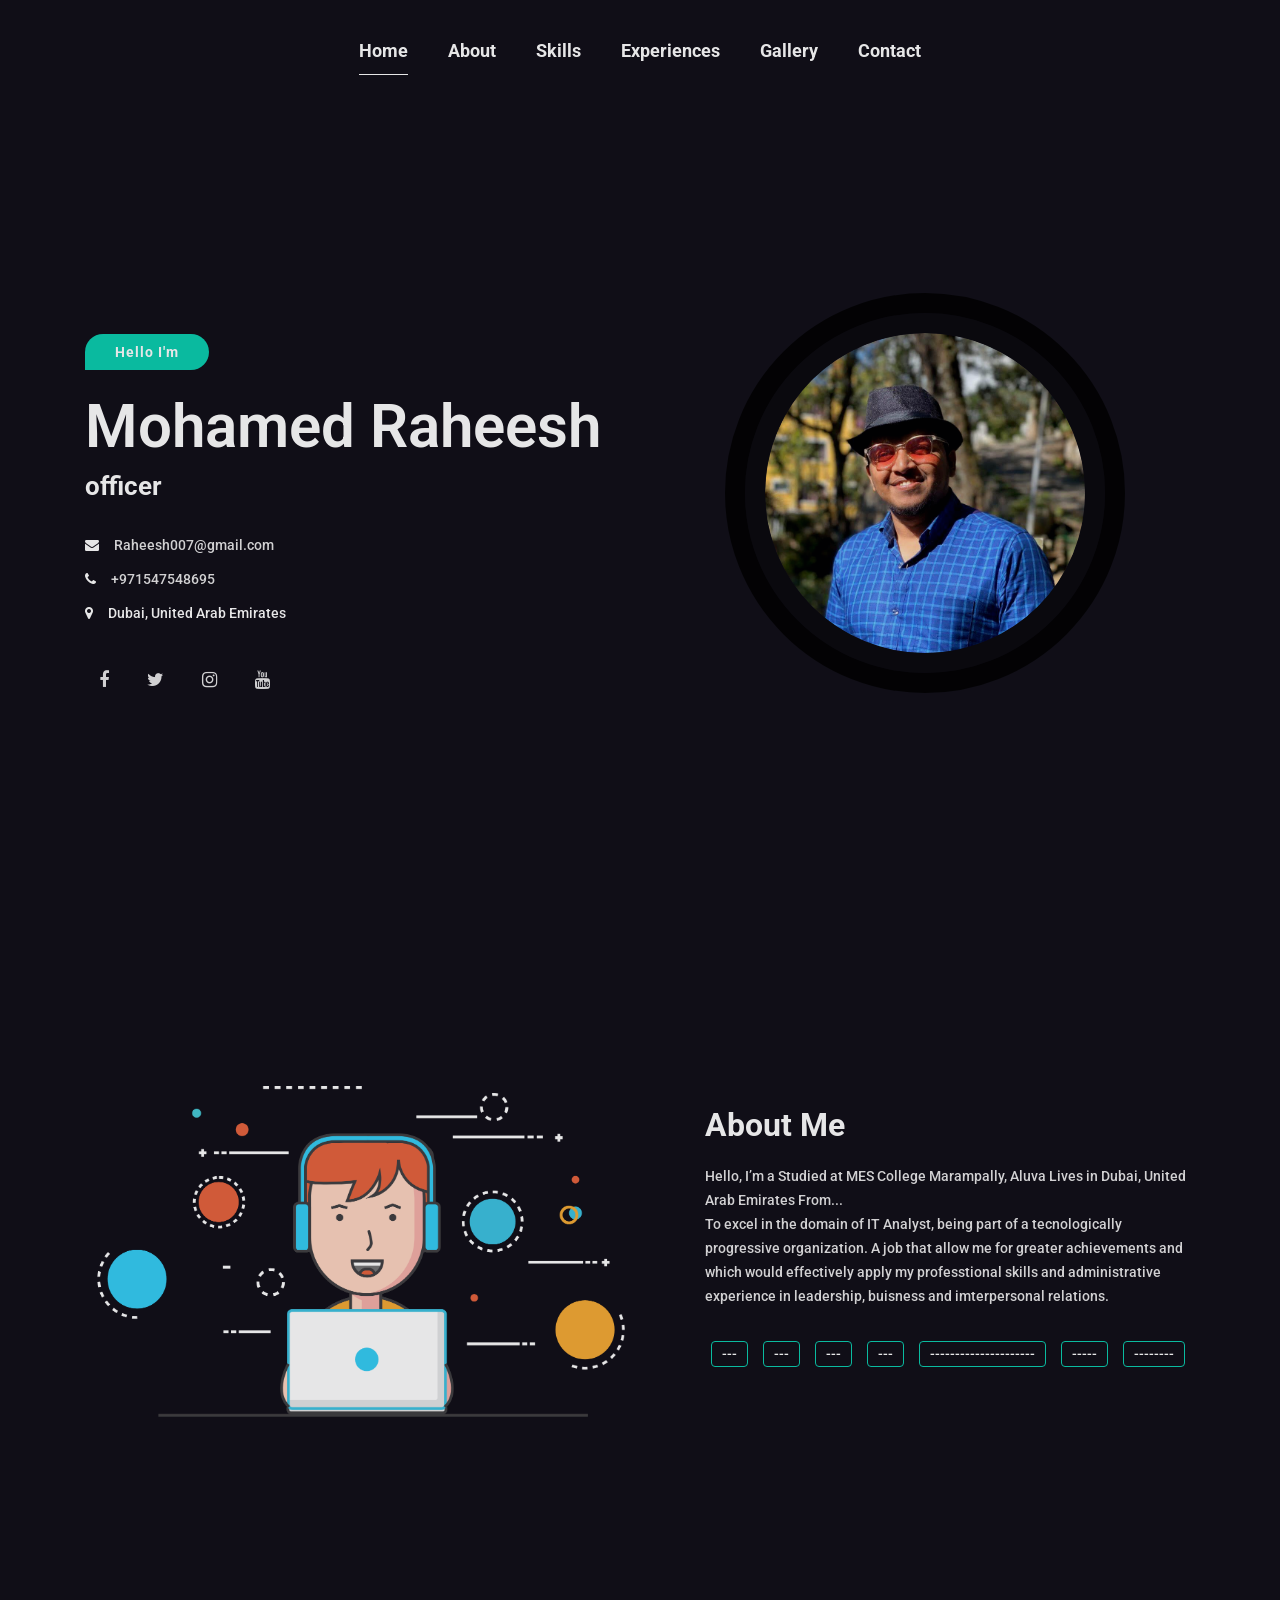
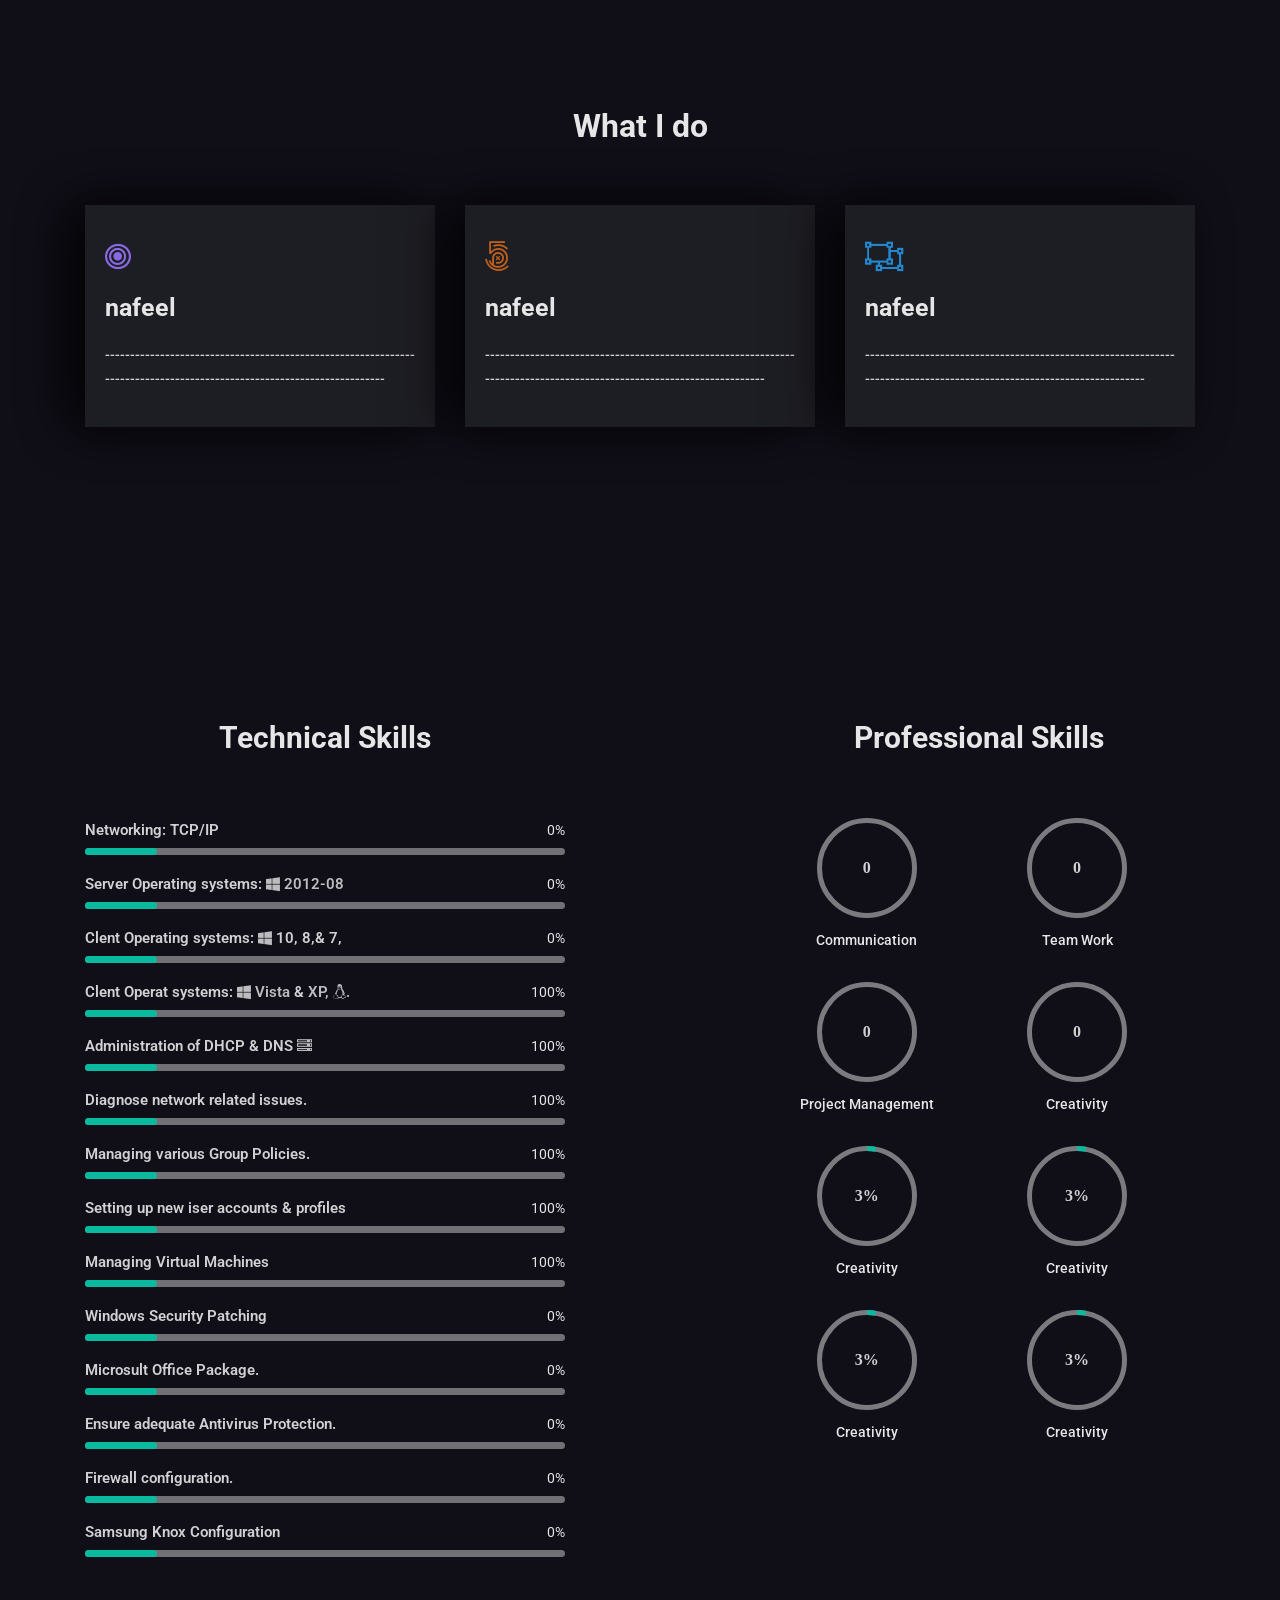
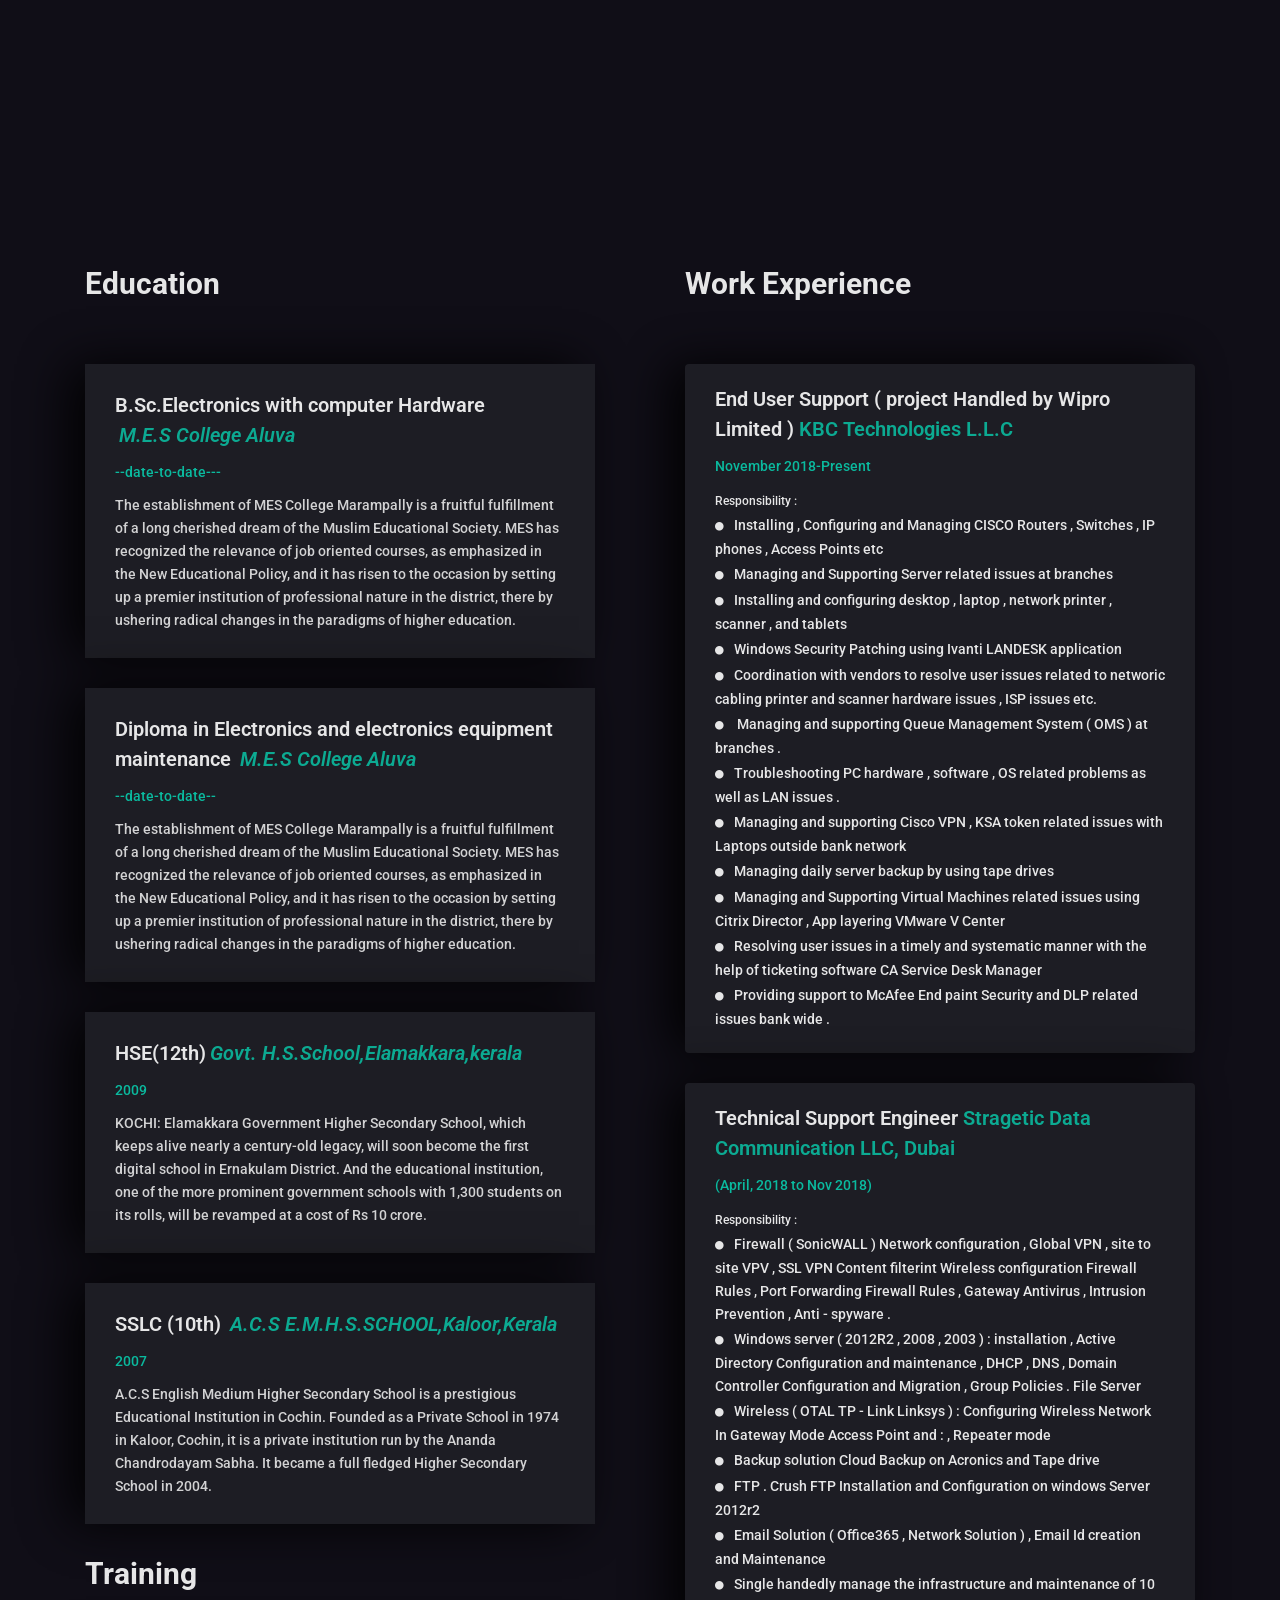
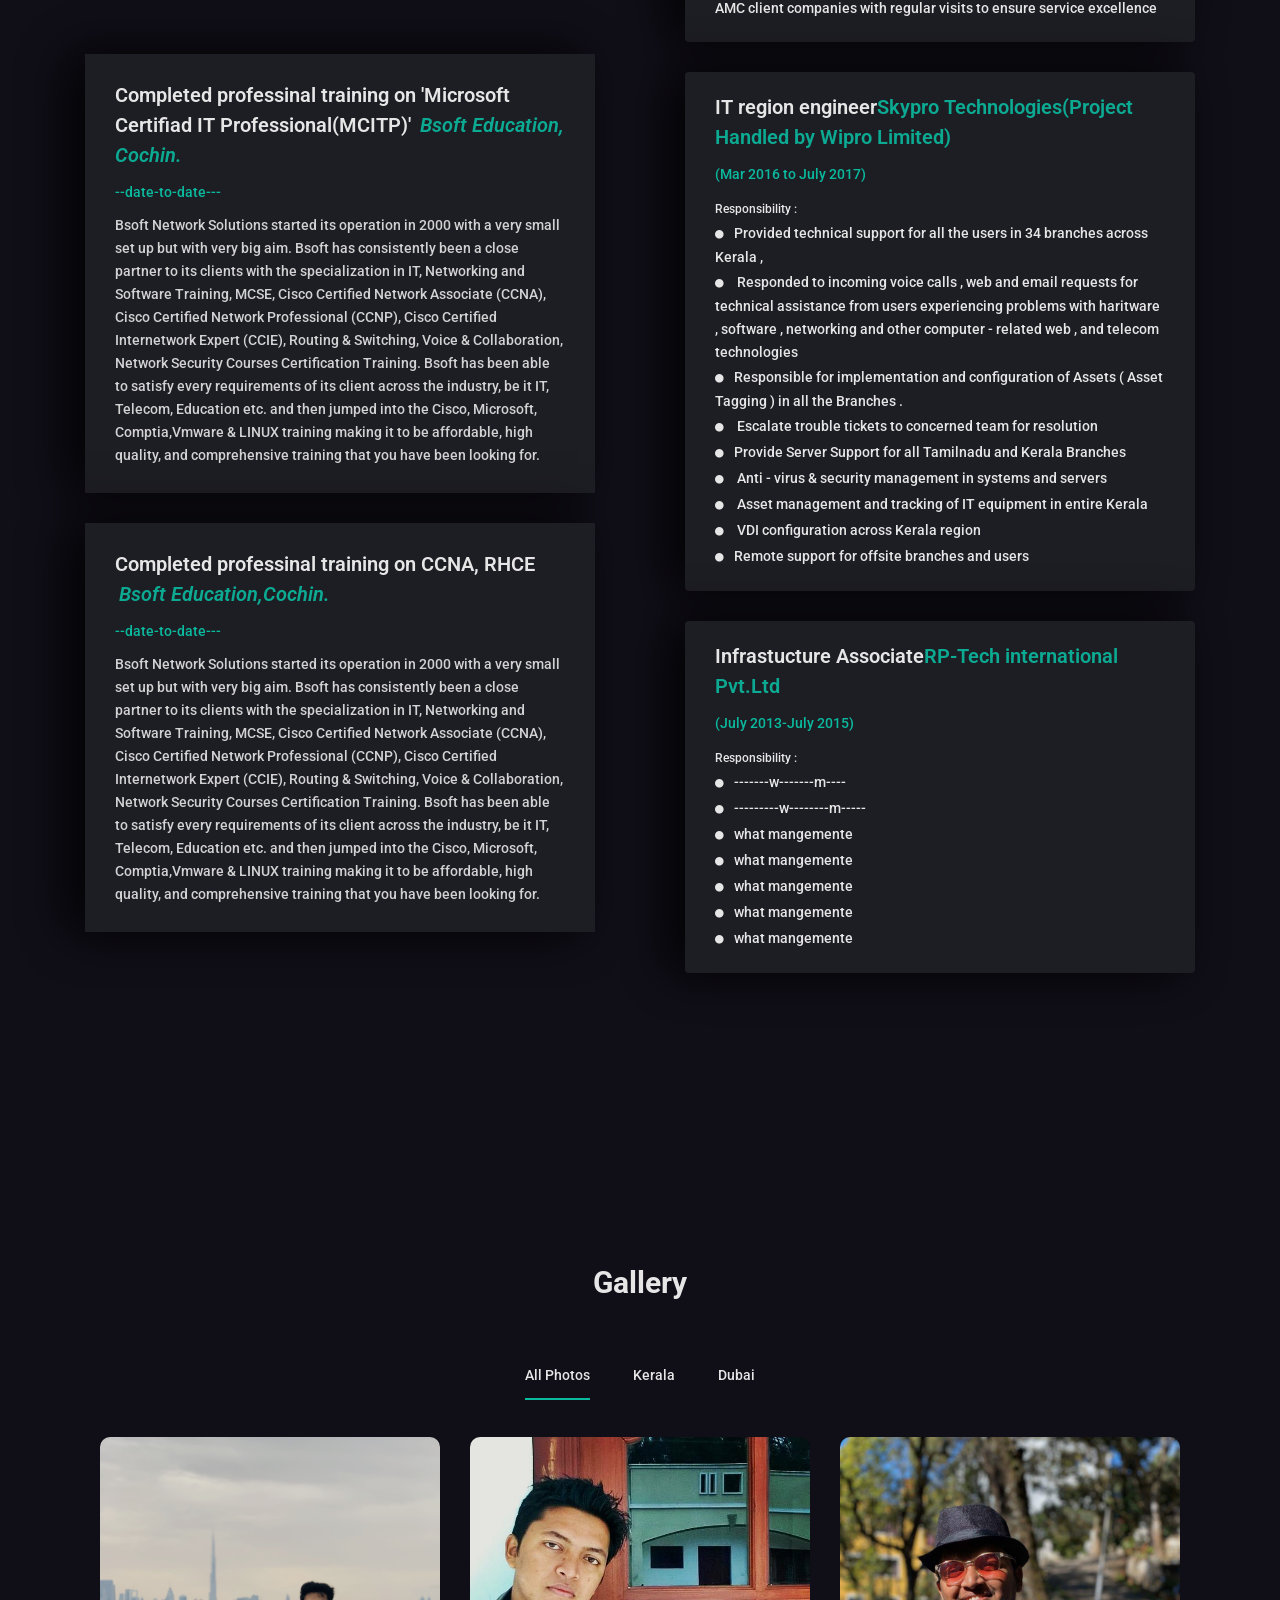
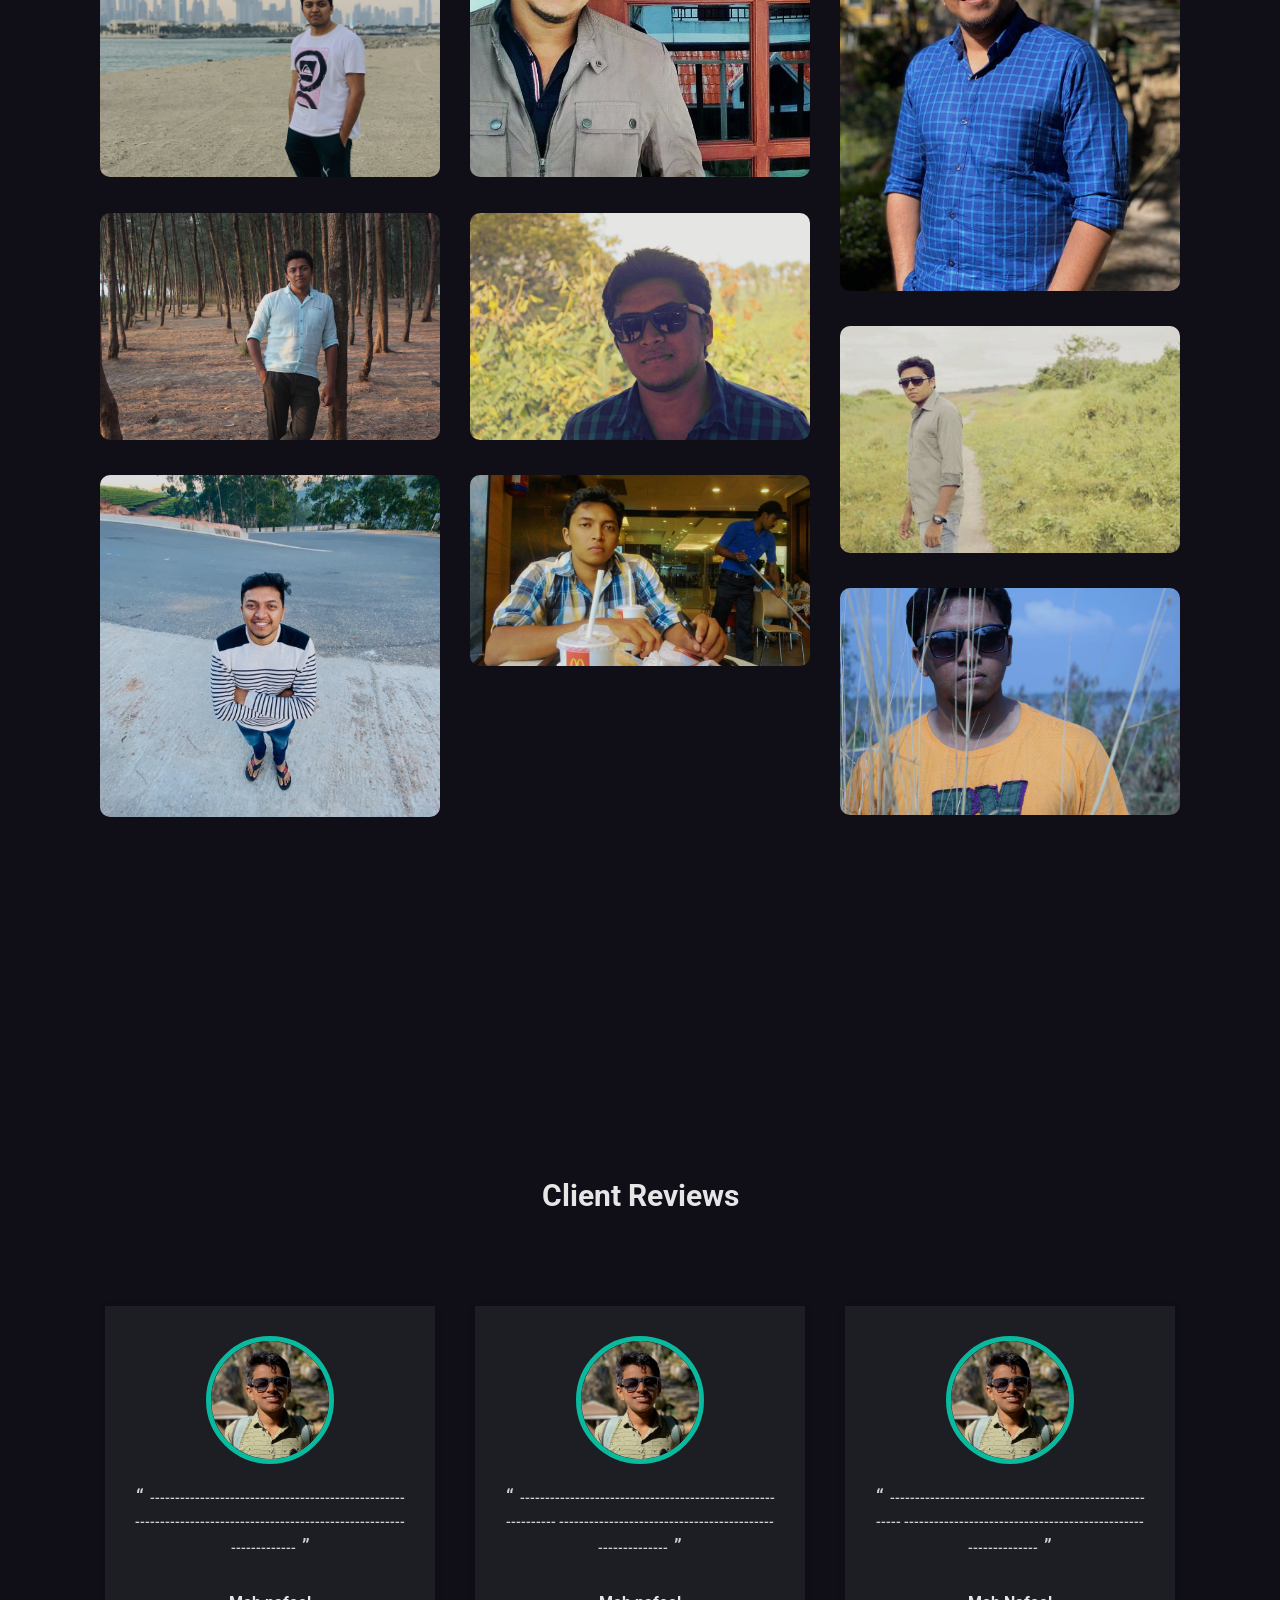
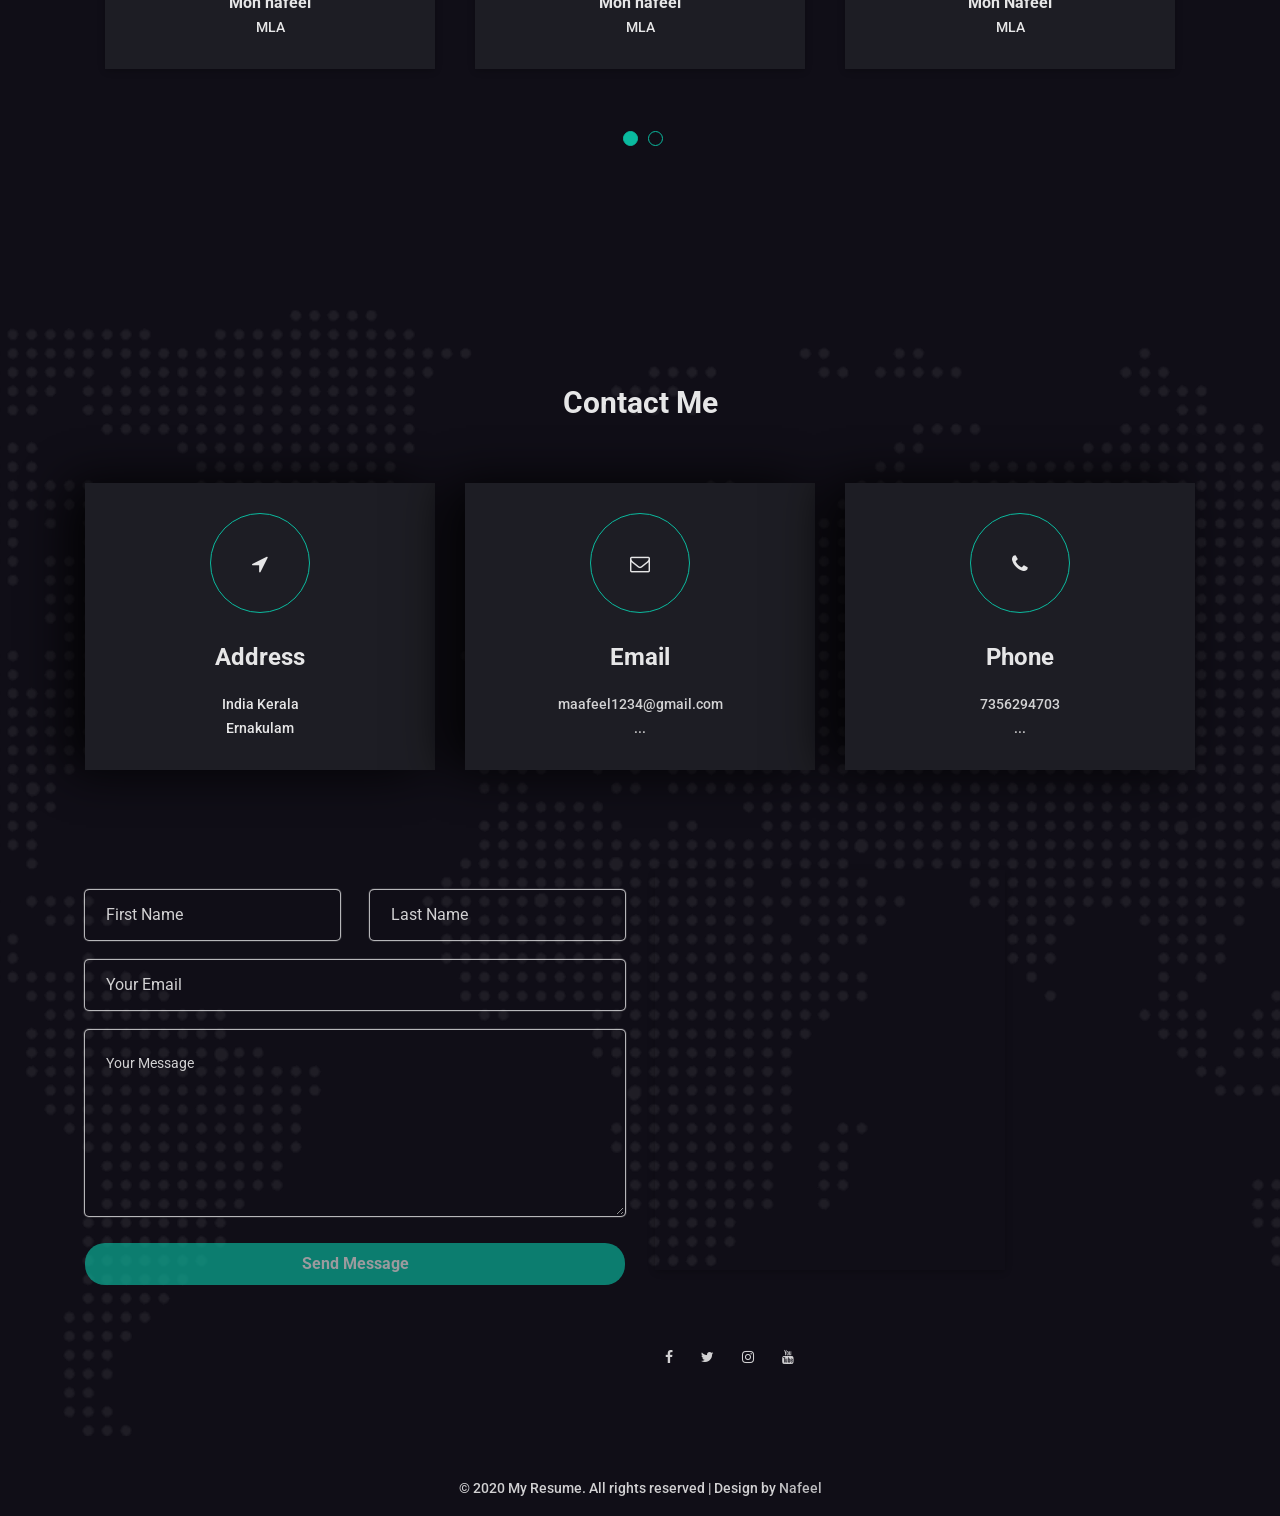
==== commit 184f6119: "dgvbfgf" ====
--- a/index.html
+++ b/index.html
@@ -518,7 +518,7 @@
                                         <div class="mh-eduyear">2007</div>
                                         <p>A.C.S English Medium Higher Secondary School is a prestigious Educational Institution in Cochin. Founded as a Private School in 1974 in Kaloor, Cochin, it is a private institution run by the Ananda Chandrodayam Sabha. It became a full fledged Higher Secondary School in 2004.</p>
                                     </div>
-                                    <h3>Trining</h3>
+                                    <h3>Training</h3>
                                      <!-- Education Institutes-->
                                      <div class="mh-education-item dark-bg wow fadeInUp" data-wow-duration="0.8s" data-wow-delay="0.6s">
                                         <h4>Completed professinal training on 'Microsoft Certifiad IT Professional(MCITP)' <a href="http://www.bsoftonline.com/">Bsoft Education, Cochin.</a></h4>
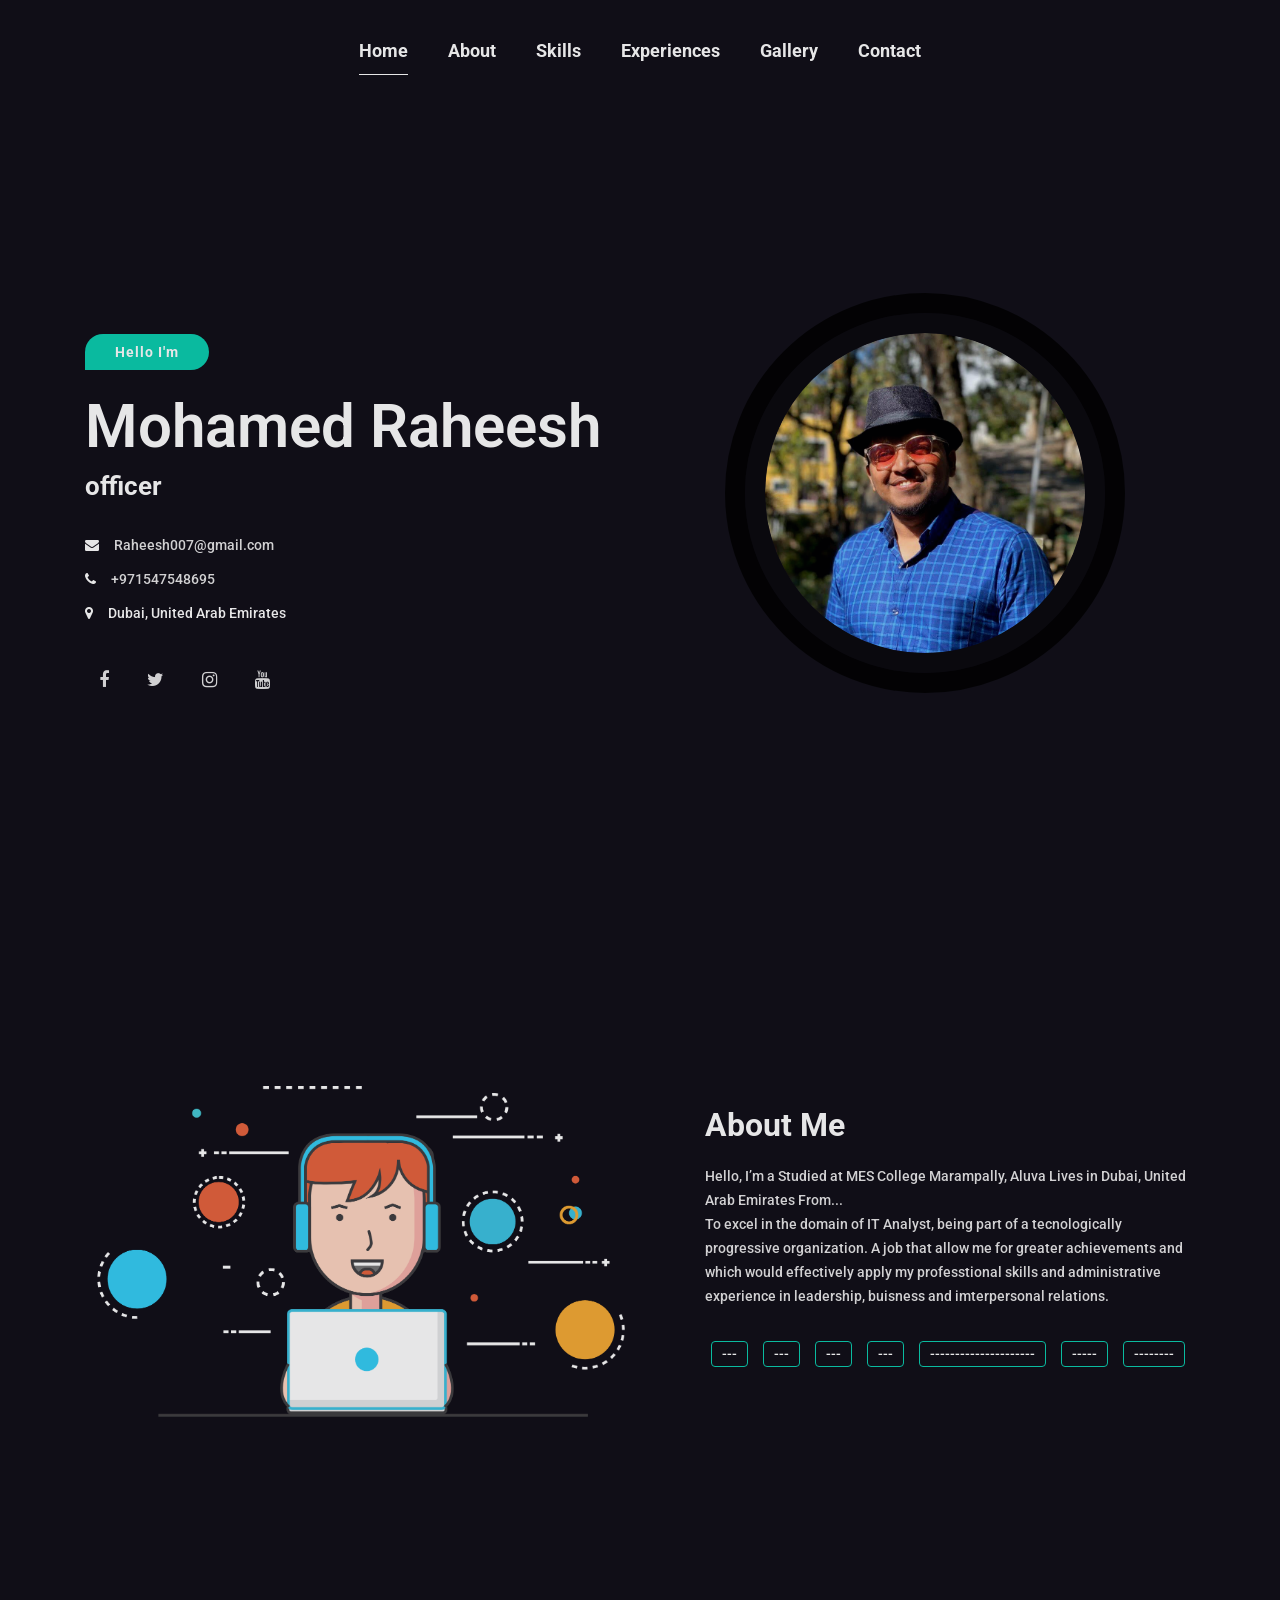
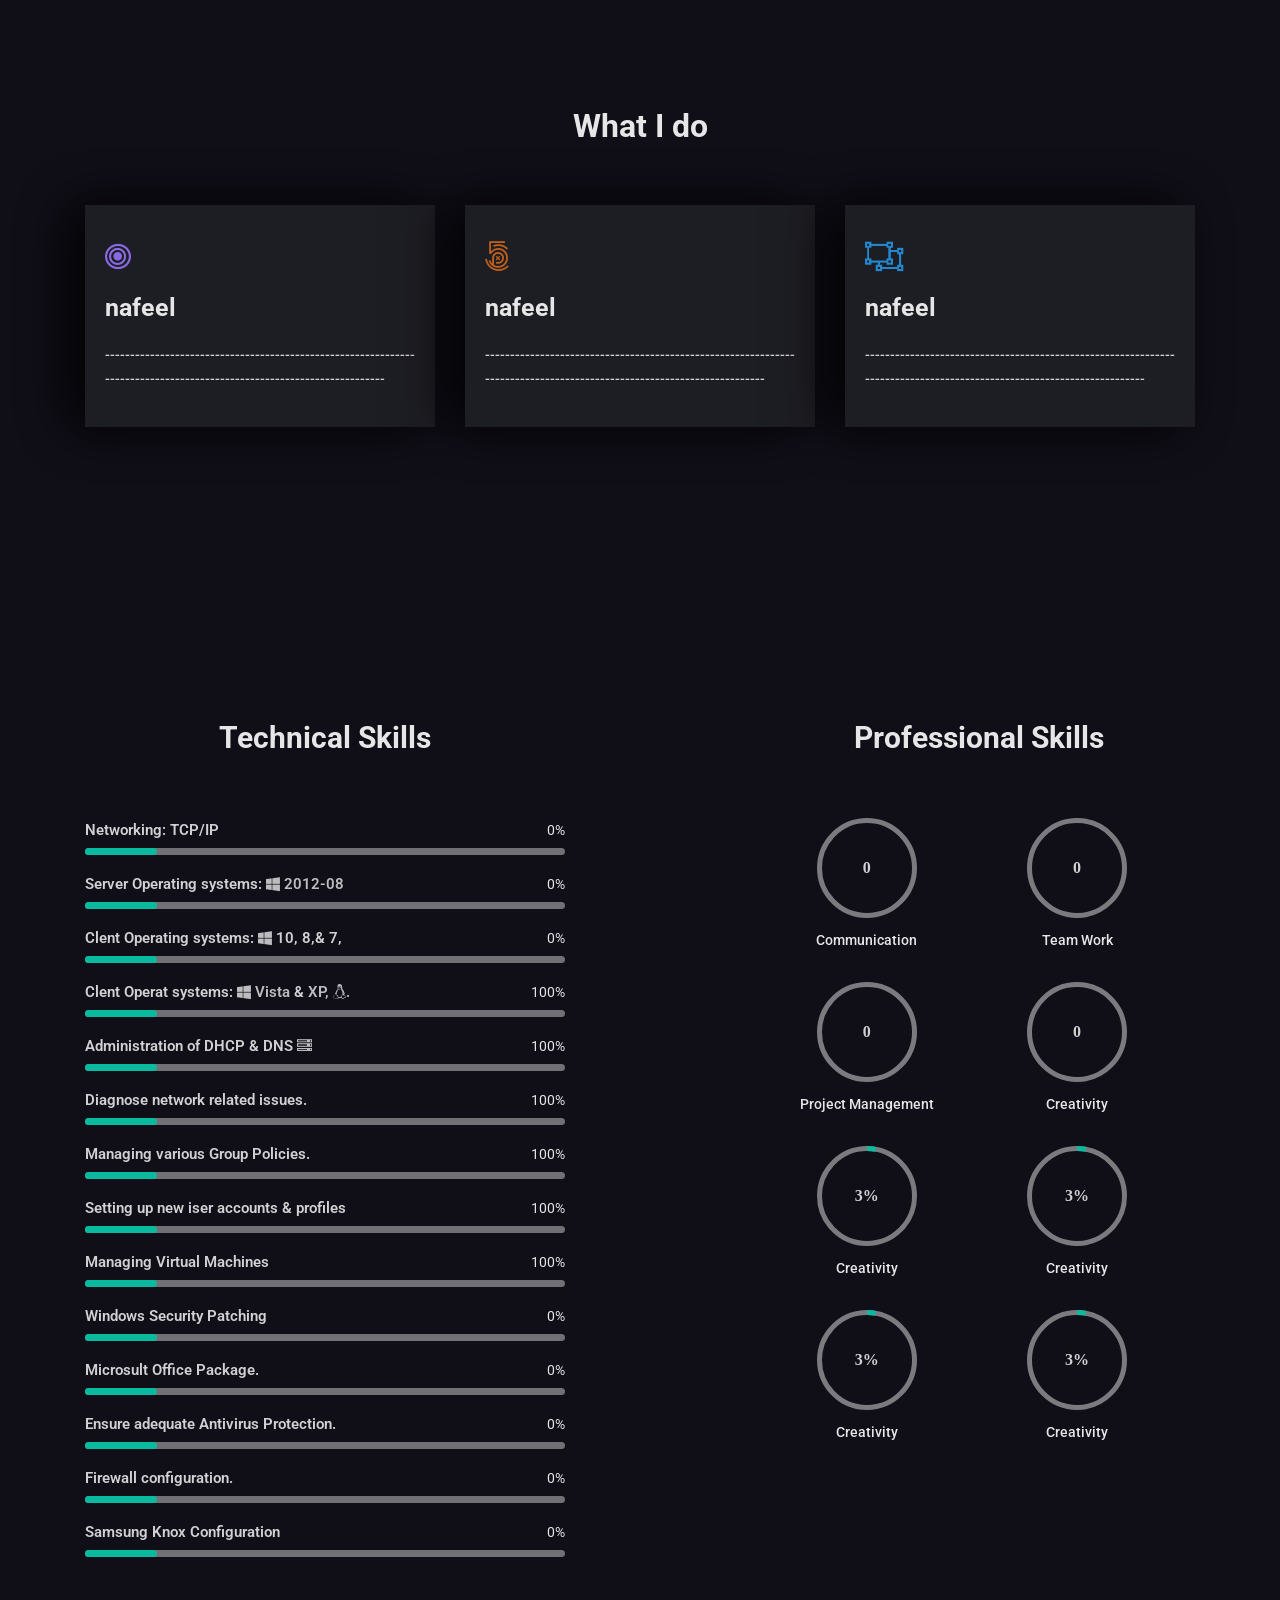
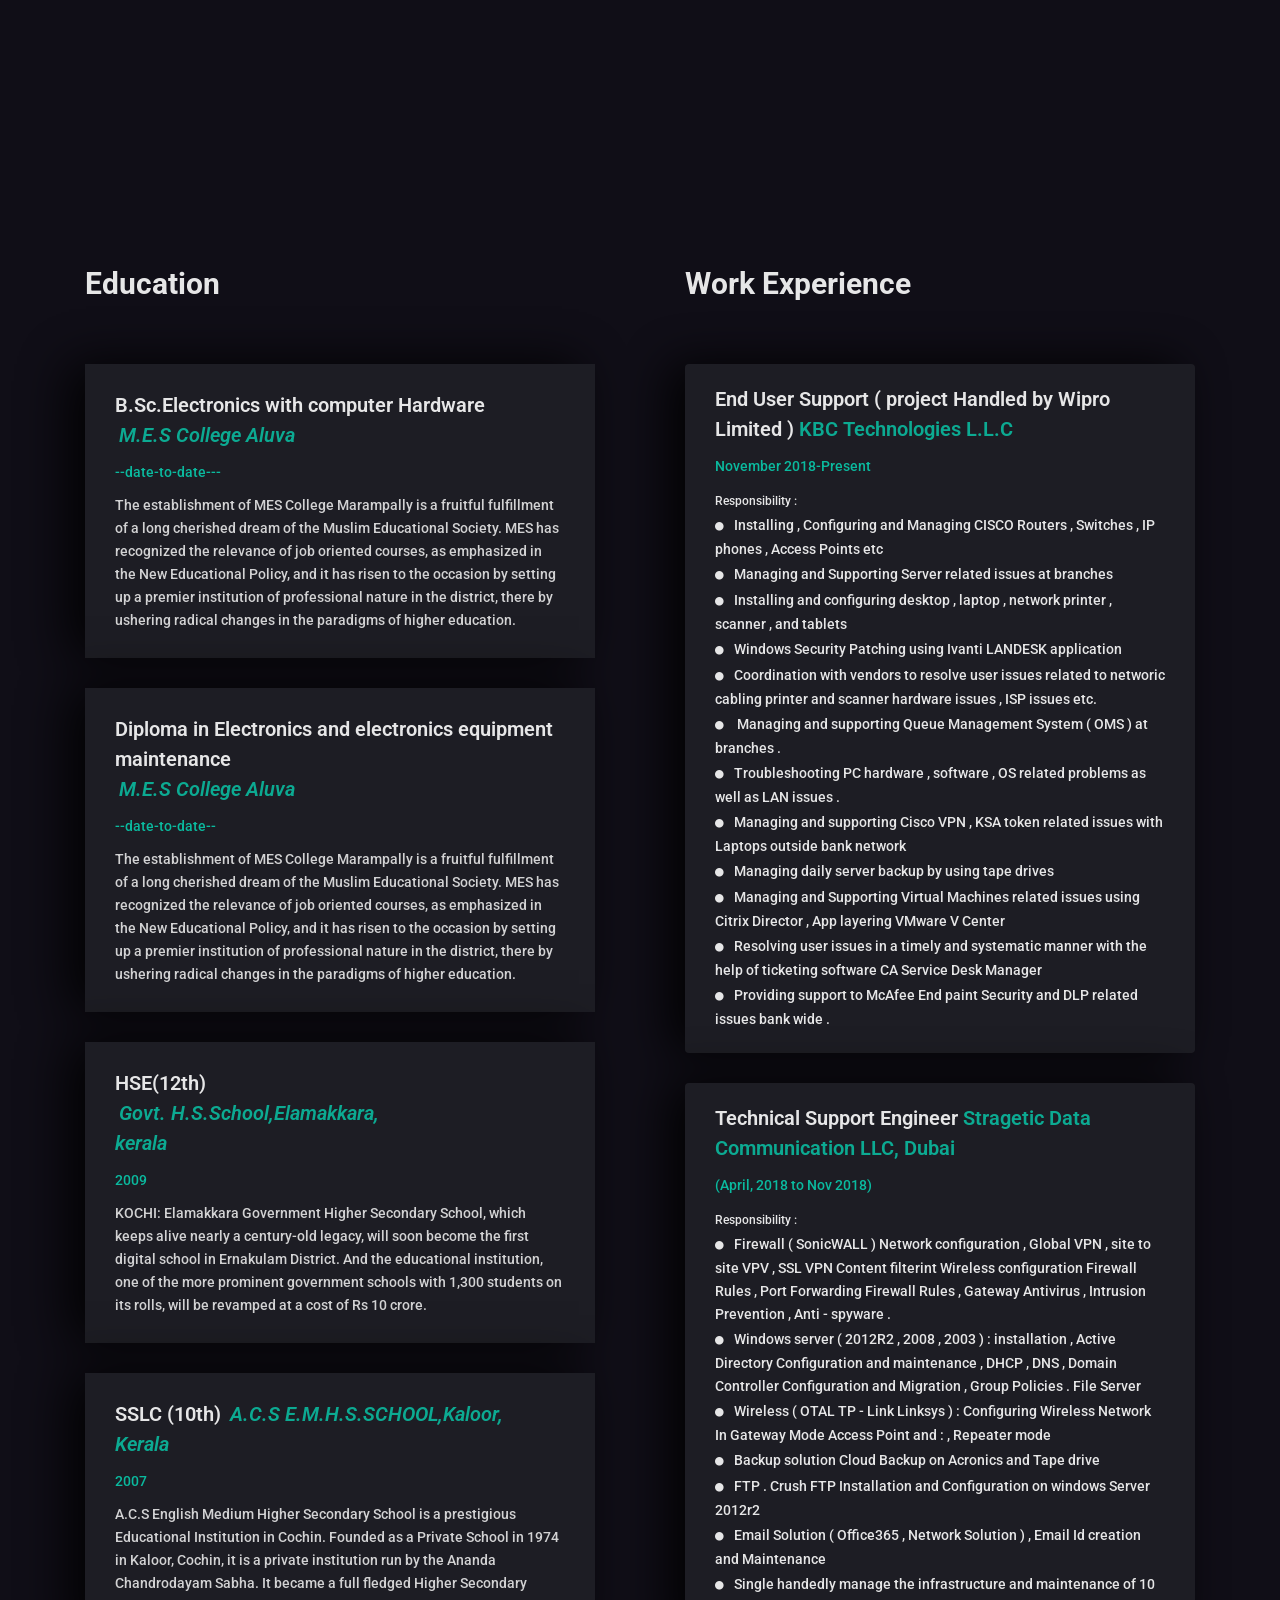
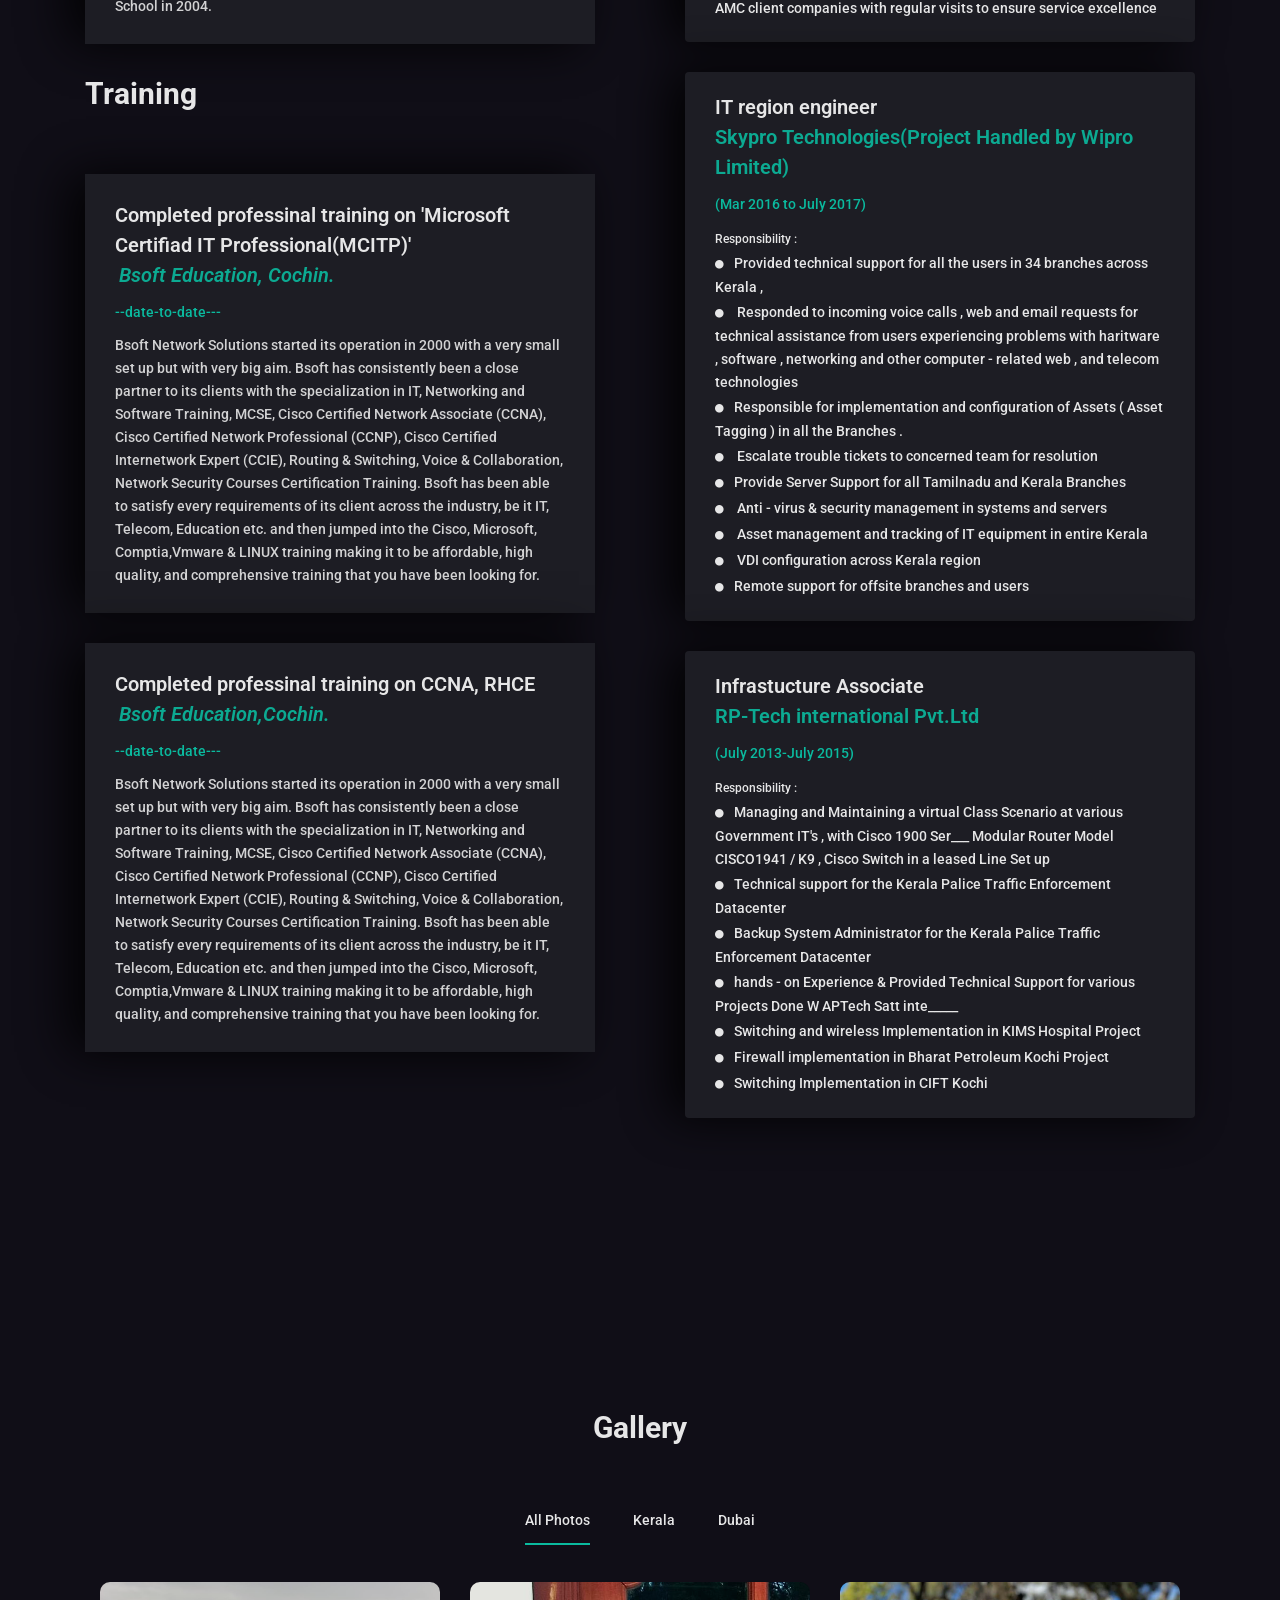
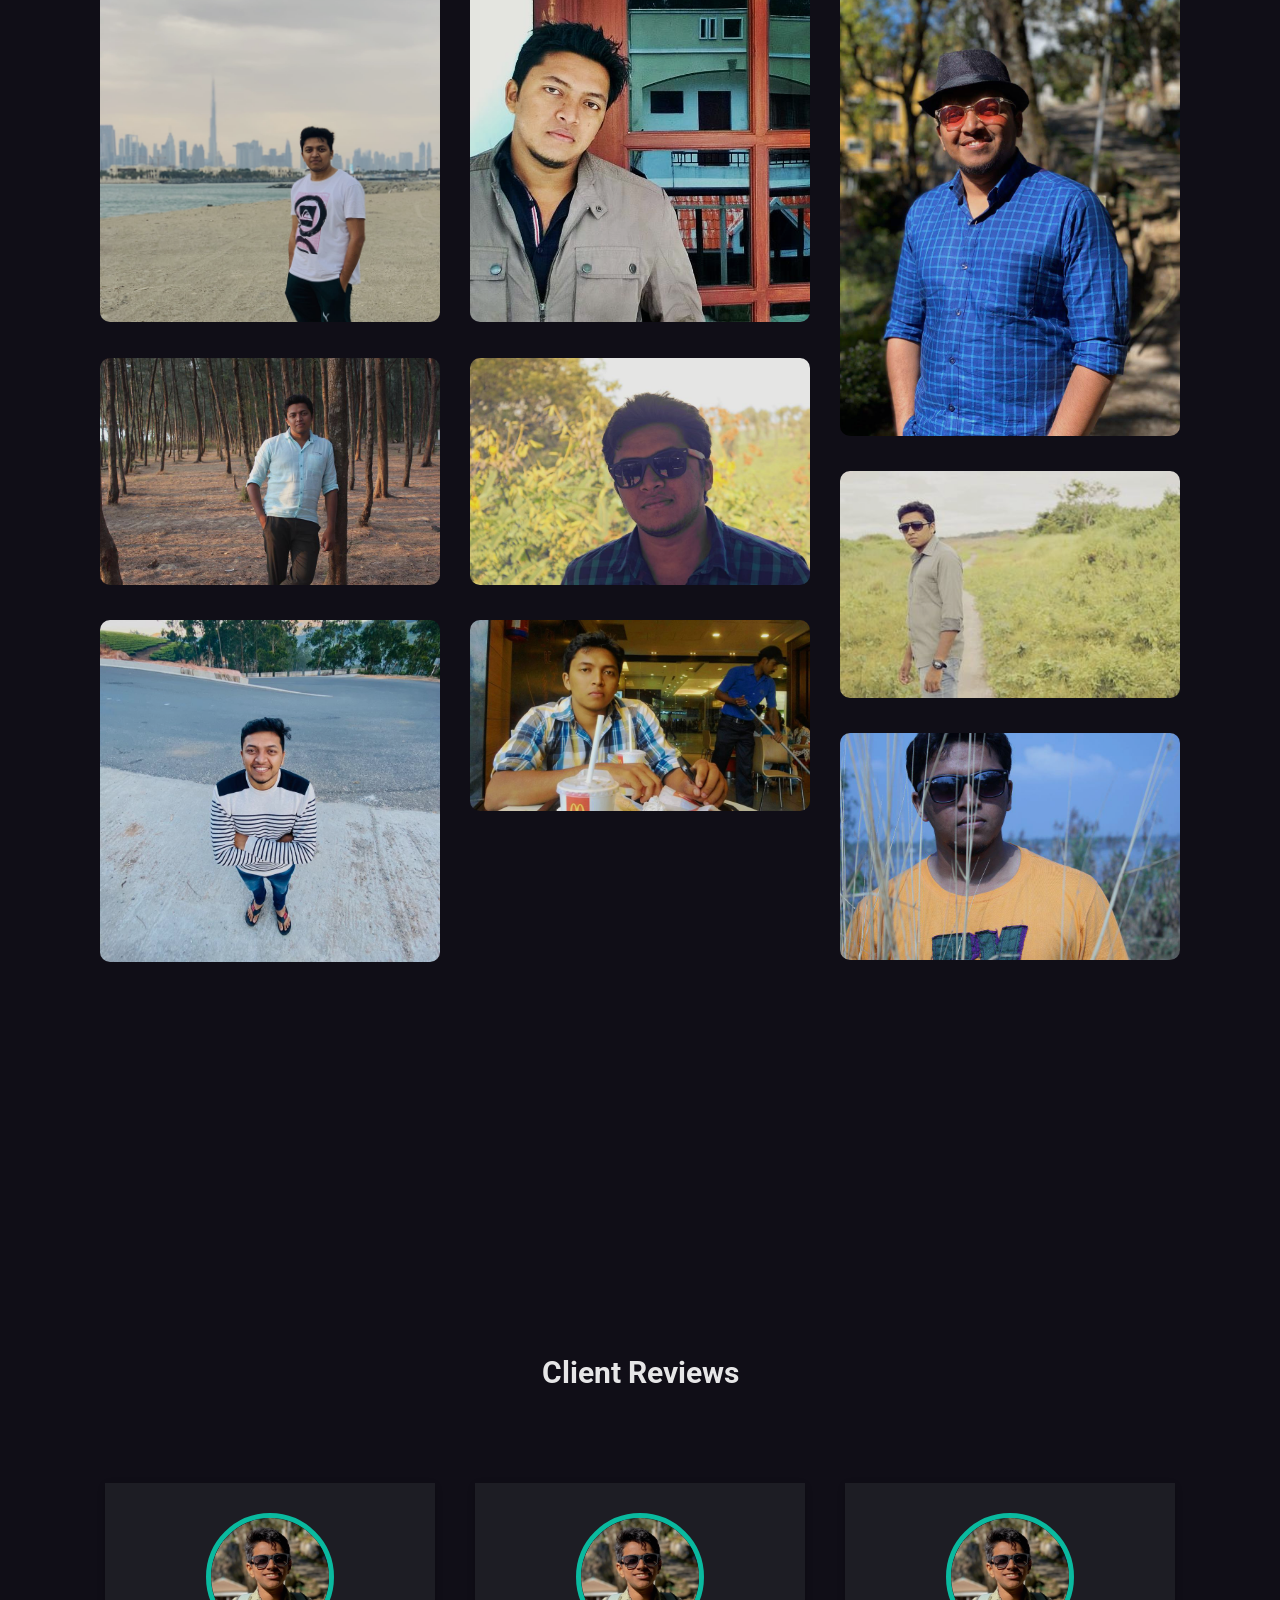
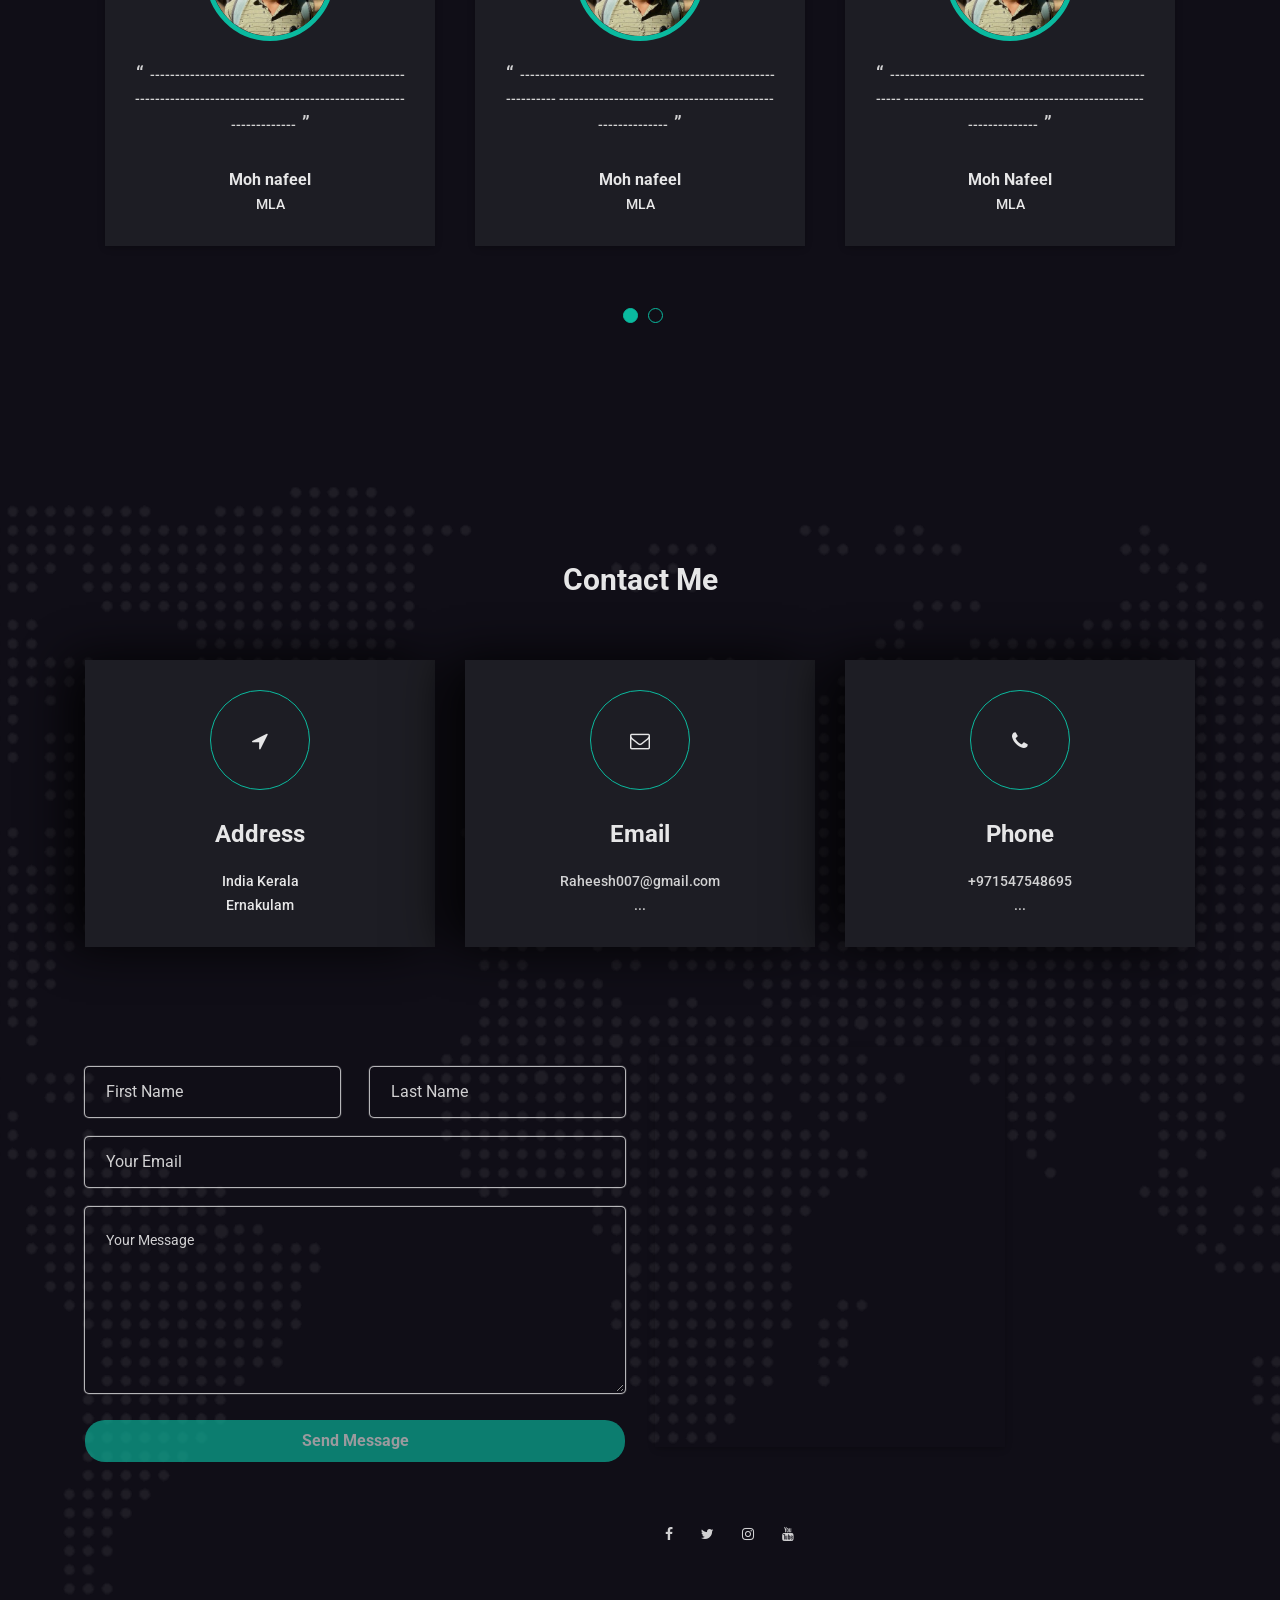
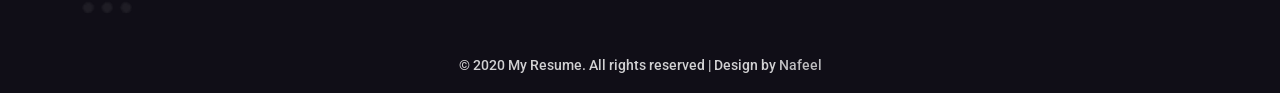
==== commit 09d78bca: "dgvbfgf" ====
--- a/index.html
+++ b/index.html
@@ -131,7 +131,7 @@
                                 
                                 <ul>
                                     <li class="wow fadeInUp" data-wow-duration="0.8s" data-wow-delay="0.4s"><i class="fa fa-envelope"></i><a href="http://raheesh007@gmail.com">Raheesh007@gmail.com</a></li>
-                                    <li class="wow fadeInUp" data-wow-duration="0.8s" data-wow-delay="0.5s"><i class="fa fa-phone"></i><a href="http://971547548695">+971547548695</a></li>
+                                    <li class="wow fadeInUp" data-wow-duration="0.8s" data-wow-delay="0.5s"><i class="fa fa-phone"></i><a href="tel:971547548695">+971547548695</a></li>
                                     <li class="wow fadeInUp" data-wow-duration="0.8s" data-wow-delay="0.6s"><i class="fa fa-map-marker"></i><address> Dubai, United Arab Emirates</address></li>
                                 </ul>
                                 
@@ -502,32 +502,32 @@
                                     </div>                                
                                     <!-- Education Institutes-->
                                     <div class="mh-education-item dark-bg wow fadeInUp" data-wow-duration="0.8s" data-wow-delay="0.5s">
-                                        <h4>Diploma in Electronics and electronics equipment maintenance   <a href="https://www.mesmarampally.org/">M.E.S College Aluva</a></h4>
+                                        <h4>Diploma in Electronics and electronics equipment maintenance <br>   <a href="https://www.mesmarampally.org/">M.E.S College Aluva</a></h4>
                                         <div class="mh-eduyear">--date-to-date--</div>
                                         <p>The establishment of MES College Marampally is a fruitful fulfillment of a long cherished dream of the Muslim Educational Society. MES has recognized the relevance of job oriented courses, as emphasized in the New Educational Policy, and it has risen to the occasion by setting up a premier institution of professional nature in the district, there by ushering radical changes in the paradigms of higher education.</p>
                                     </div>                                
                                     <!-- Education Institutes-->
                                     <div class="mh-education-item dark-bg wow fadeInUp" data-wow-duration="0.8s" data-wow-delay="0.6s">
-                                        <h4>HSE(12th)<a href="https://education.kerala.gov.in/?option=com_content&view=article&id=460&Itemid=143%2F">Govt. H.S.School,Elamakkara,kerala</a></h4>
+                                        <h4>HSE(12th) <br><a href="https://education.kerala.gov.in/?option=com_content&view=article&id=460&Itemid=143%2F">Govt. H.S.School,Elamakkara,<br> kerala</a></h4>
                                         <div class="mh-eduyear">2009</div>
                                         <p>KOCHI: Elamakkara Government Higher Secondary School, which keeps alive nearly a century-old legacy, will soon become the first digital school in Ernakulam District. And the educational institution, one of the more prominent government schools with 1,300 students on its rolls, will be revamped at a cost of Rs 10 crore.  </p>
                                     </div>
                                      <!-- Education Institutes-->
                                      <div class="mh-education-item dark-bg wow fadeInUp" data-wow-duration="0.8s" data-wow-delay="0.6s">
-                                        <h4>SSLC (10th) <a href="http://www.acsschool.com/">A.C.S E.M.H.S.SCHOOL,Kaloor,Kerala</a></h4>
+                                        <h4>SSLC (10th) <a href="http://www.acsschool.com/">A.C.S E.M.H.S.SCHOOL,Kaloor,<br> Kerala</a></h4>
                                         <div class="mh-eduyear">2007</div>
                                         <p>A.C.S English Medium Higher Secondary School is a prestigious Educational Institution in Cochin. Founded as a Private School in 1974 in Kaloor, Cochin, it is a private institution run by the Ananda Chandrodayam Sabha. It became a full fledged Higher Secondary School in 2004.</p>
                                     </div>
                                     <h3>Training</h3>
                                      <!-- Education Institutes-->
                                      <div class="mh-education-item dark-bg wow fadeInUp" data-wow-duration="0.8s" data-wow-delay="0.6s">
-                                        <h4>Completed professinal training on 'Microsoft Certifiad IT Professional(MCITP)' <a href="http://www.bsoftonline.com/">Bsoft Education, Cochin.</a></h4>
+                                        <h4>Completed professinal training on 'Microsoft Certifiad IT Professional(MCITP)' <br><a href="http://www.bsoftonline.com/">Bsoft Education, Cochin.</a></h4>
                                         <div class="mh-eduyear">--date-to-date---</div>
                                         <p>Bsoft Network Solutions started its operation in 2000 with a very small set up but with very big aim.  Bsoft has consistently been a close partner to its clients with the specialization in IT, Networking and Software Training, MCSE, Cisco Certified Network Associate (CCNA), Cisco Certified Network Professional (CCNP), Cisco Certified Internetwork Expert (CCIE), Routing & Switching, Voice & Collaboration, Network Security Courses Certification Training. Bsoft has been able to satisfy every requirements of its client across the industry, be it IT, Telecom, Education etc. and then jumped into the Cisco, Microsoft, Comptia,Vmware & LINUX training making it to be  affordable, high quality, and comprehensive  training that you have been looking for.</p>
                                     </div>
                                      <!-- Education Institutes-->
                                      <div class="mh-education-item dark-bg wow fadeInUp" data-wow-duration="0.8s" data-wow-delay="0.6s">
-                                        <h4>Completed professinal training on CCNA, RHCE <a href="http://www.bsoftonline.com/">Bsoft Education,Cochin.</a></h4>
+                                        <h4>Completed professinal training on CCNA, RHCE <br> <a href="http://www.bsoftonline.com/">Bsoft Education,Cochin.</a></h4>
                                         <div class="mh-eduyear">--date-to-date---</div>
                                         <p>Bsoft Network Solutions started its operation in 2000 with a very small set up but with very big aim.  Bsoft has consistently been a close partner to its clients with the specialization in IT, Networking and Software Training, MCSE, Cisco Certified Network Associate (CCNA), Cisco Certified Network Professional (CCNP), Cisco Certified Internetwork Expert (CCIE), Routing & Switching, Voice & Collaboration, Network Security Courses Certification Training. Bsoft has been able to satisfy every requirements of its client across the industry, be it IT, Telecom, Education etc. and then jumped into the Cisco, Microsoft, Comptia,Vmware & LINUX training making it to be  affordable, high quality, and comprehensive  training that you have been looking for.</p>
                                     </div>
@@ -576,7 +576,7 @@
                                     </div>                                
                                     <!-- Education Institutes-->
                                     <div class="mh-work-item dark-bg wow fadeInUp" data-wow-duration="0.8s" data-wow-delay="0.7s">
-                                        <h4>IT region engineer<a href="http://skyprotechnologies.com/">Skypro Technologies(Project Handled by Wipro Limited)</a></h4>
+                                        <h4>IT region engineer <br><a href="http://skyprotechnologies.com/">Skypro Technologies(Project Handled by Wipro Limited)</a></h4>
                                         <div class="mh-eduyear">(Mar 2016 to July 2017)</div>
                                         <span>Responsibility :</span>
                                         <ul class="work-responsibility">
@@ -593,17 +593,17 @@
                                     </div>
                                      <!-- Education Institutes-->
                                      <div class="mh-work-item dark-bg wow fadeInUp" data-wow-duration="0.8s" data-wow-delay="0.7s">
-                                        <h4>Infrastucture Associate<a href="#">RP-Tech international Pvt.Ltd</a></h4>
+                                        <h4>Infrastucture Associate <br><a href="#">RP-Tech international Pvt.Ltd</a></h4>
                                         <div class="mh-eduyear">(July 2013-July 2015)</div>
                                         <span>Responsibility :</span>
                                         <ul class="work-responsibility">
-                                            <li><i class="fa fa-circle"></i>-------w-------m----</li>
-                                            <li><i class="fa fa-circle"></i>---------w--------m-----</li>
-                                            <li><i class="fa fa-circle"></i>what mangemente</li>
-                                            <li><i class="fa fa-circle"></i>what mangemente</li>
-                                            <li><i class="fa fa-circle"></i>what mangemente</li>
-                                            <li><i class="fa fa-circle"></i>what mangemente</li>
-                                            <li><i class="fa fa-circle"></i>what mangemente</li>
+                                            <li><i class="fa fa-circle"></i>Managing and Maintaining a virtual Class Scenario at various Government IT's , with Cisco 1900 Ser___  Modular Router Model CISCO1941 / K9 , Cisco Switch in a leased Line Set up</li>
+                                            <li><i class="fa fa-circle"></i>Technical support for the Kerala Palice Traffic Enforcement Datacenter</li>
+                                            <li><i class="fa fa-circle"></i>Backup System Administrator for the Kerala Palice Traffic Enforcement Datacenter</li>
+                                            <li><i class="fa fa-circle"></i>hands - on Experience & Provided Technical Support for various Projects Done W APTech Satt inte_____</li>
+                                            <li><i class="fa fa-circle"></i>Switching and wireless Implementation in KIMS Hospital Project</li>
+                                            <li><i class="fa fa-circle"></i>Firewall implementation in Bharat Petroleum Kochi Project</li>
+                                            <li><i class="fa fa-circle"></i>Switching Implementation in CIFT Kochi </li>
                                         </ul>
                                     </div>
                                 </div>
@@ -924,7 +924,7 @@
             <div class="home-v-img">
                 <div class="container">
                     <div class="row section-separator">
-                        <div class="col-sm-12 section-title wow fadeInUp" style="margin-top: 2rem;" data-wow-duration="0.8s" data-wow-delay="0.2s">
+                        <div class="col-sm-12 section-title wow fadeInUp" style="margin-top: 4rem;" data-wow-duration="0.8s" data-wow-delay="0.2s">
                             <h3 >Client Reviews</h3>
                         </div>
                         <div class="col-sm-12 wow fadeInUp" id="mh-client-review" data-wow-duration="0.8s" data-wow-delay="0.3s">
@@ -1025,8 +1025,8 @@
                                         </div>
                                         <div class="each-info">
                                             <h4>Email</h4>
-                                            <a href="#">maafeel1234@gmail.com</a><br>
-                                            <a href="#">...</a>
+                                            <a href="http://raheesh007@gmail.com">Raheesh007@gmail.com</a><br>
+                                        <a href="/">...</a>
                                         </div>
                                     </div>
                                 </div>
@@ -1037,8 +1037,8 @@
                                         </div>
                                         <div class="each-info">
                                             <h4>Phone</h4>
-                                            <a href="#">7356294703</a><br>
-                                            <a href="#">...</a>
+                                            <a href="tel:971547548695">+971547548695</a><br>
+                                            <a href="/">...</a>
                                         </div>
                                     </div>
                                 </div>
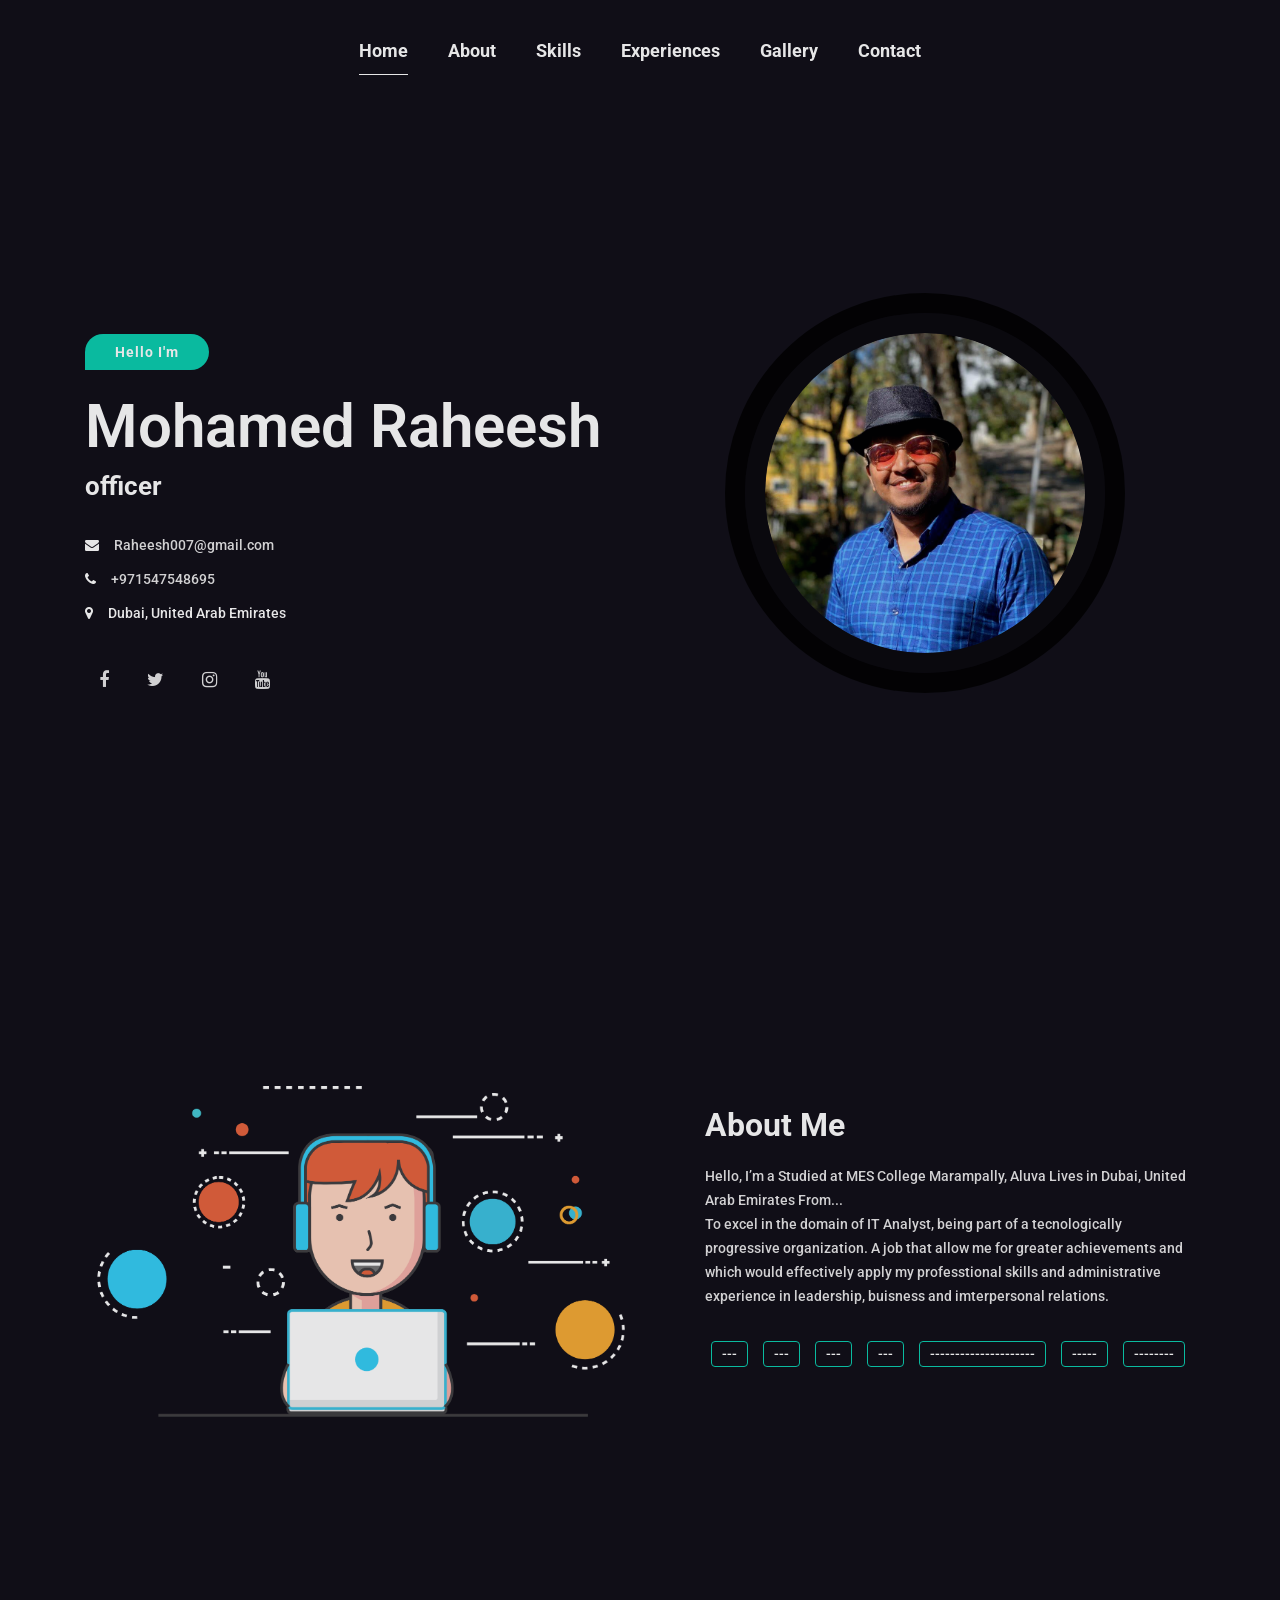
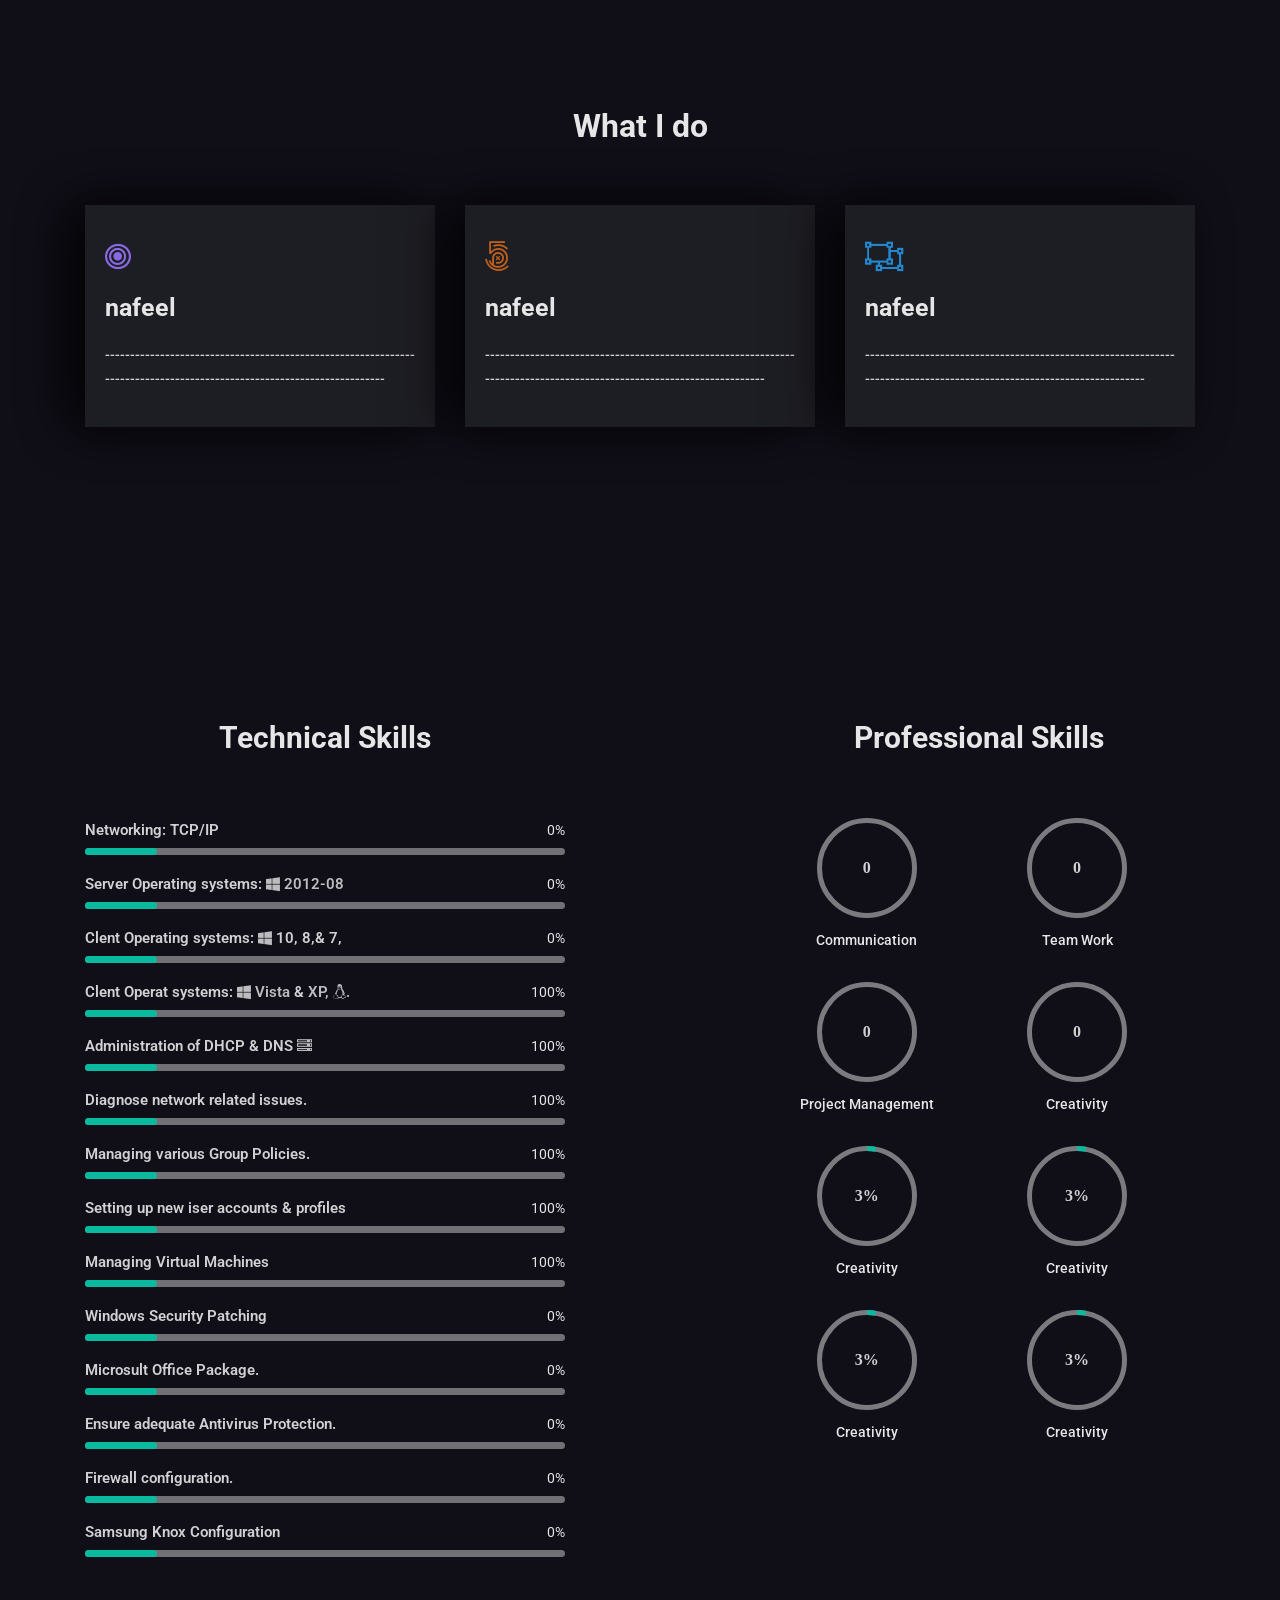
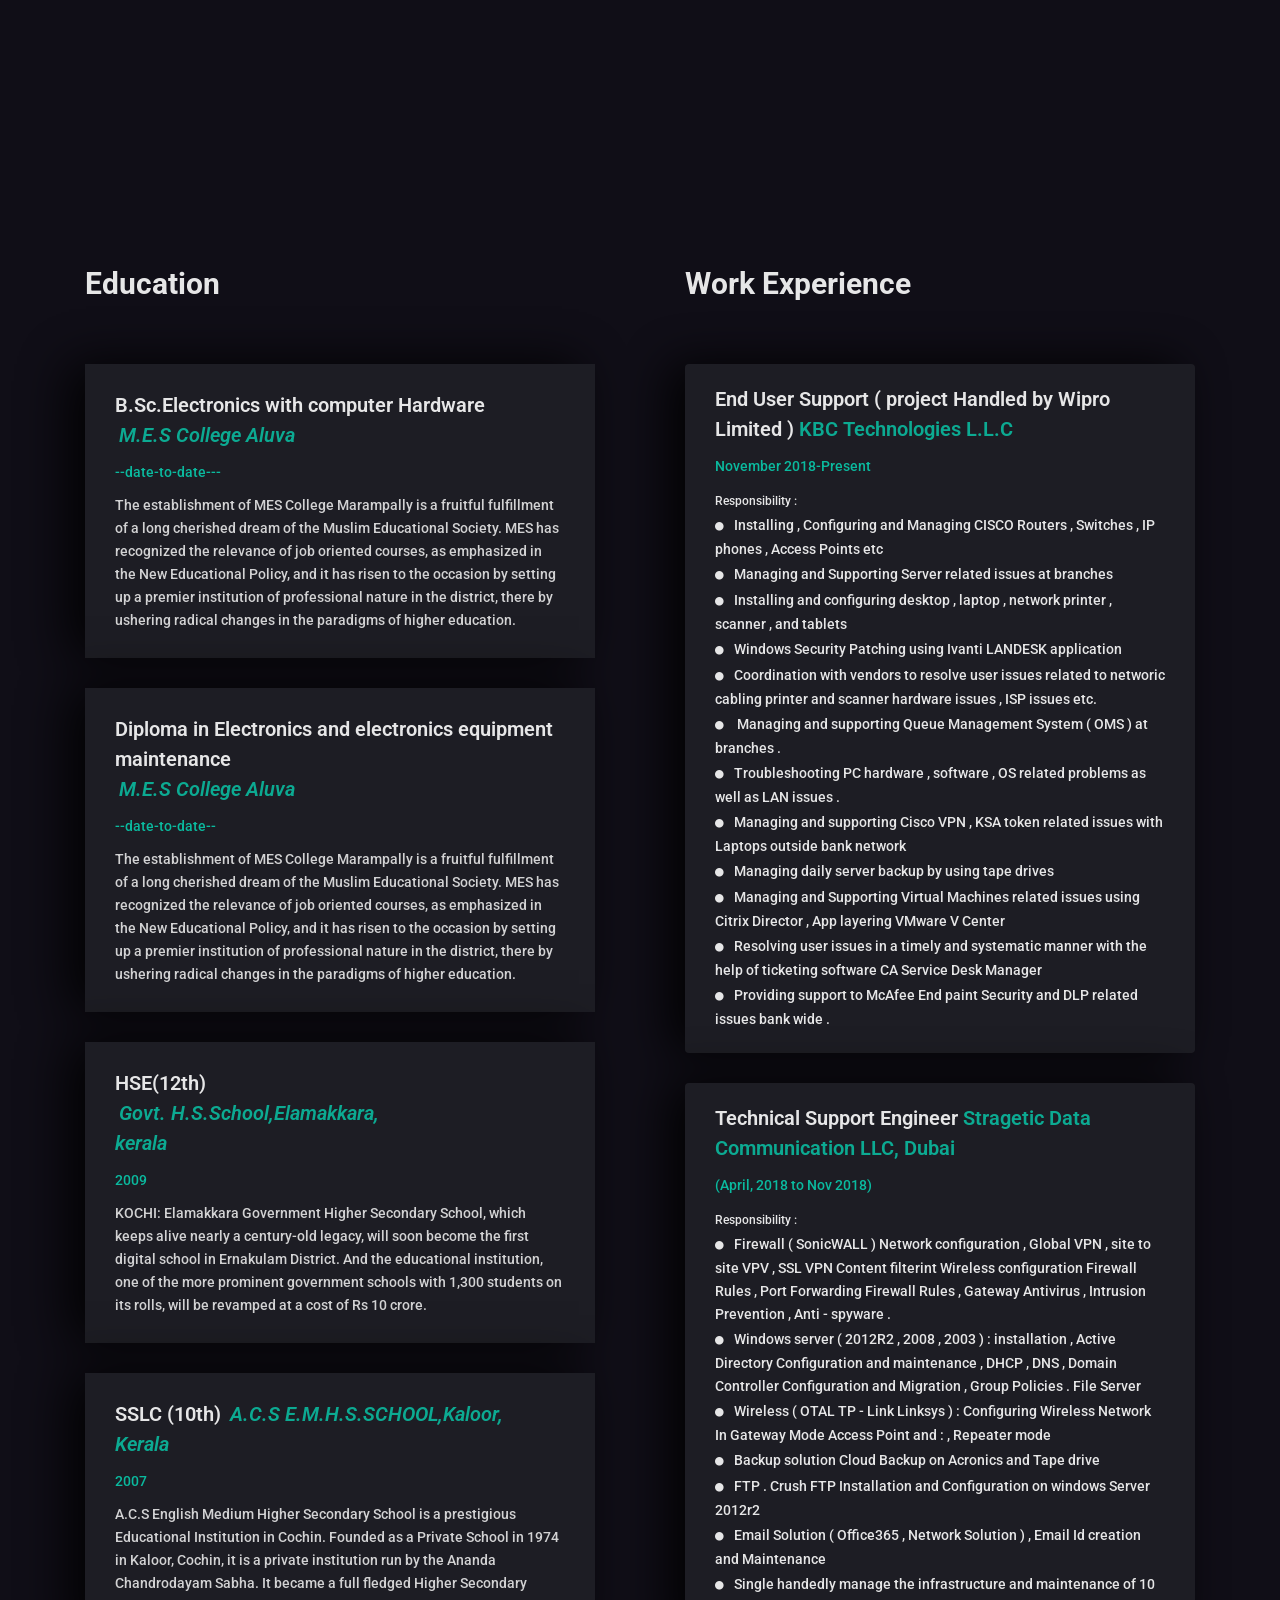
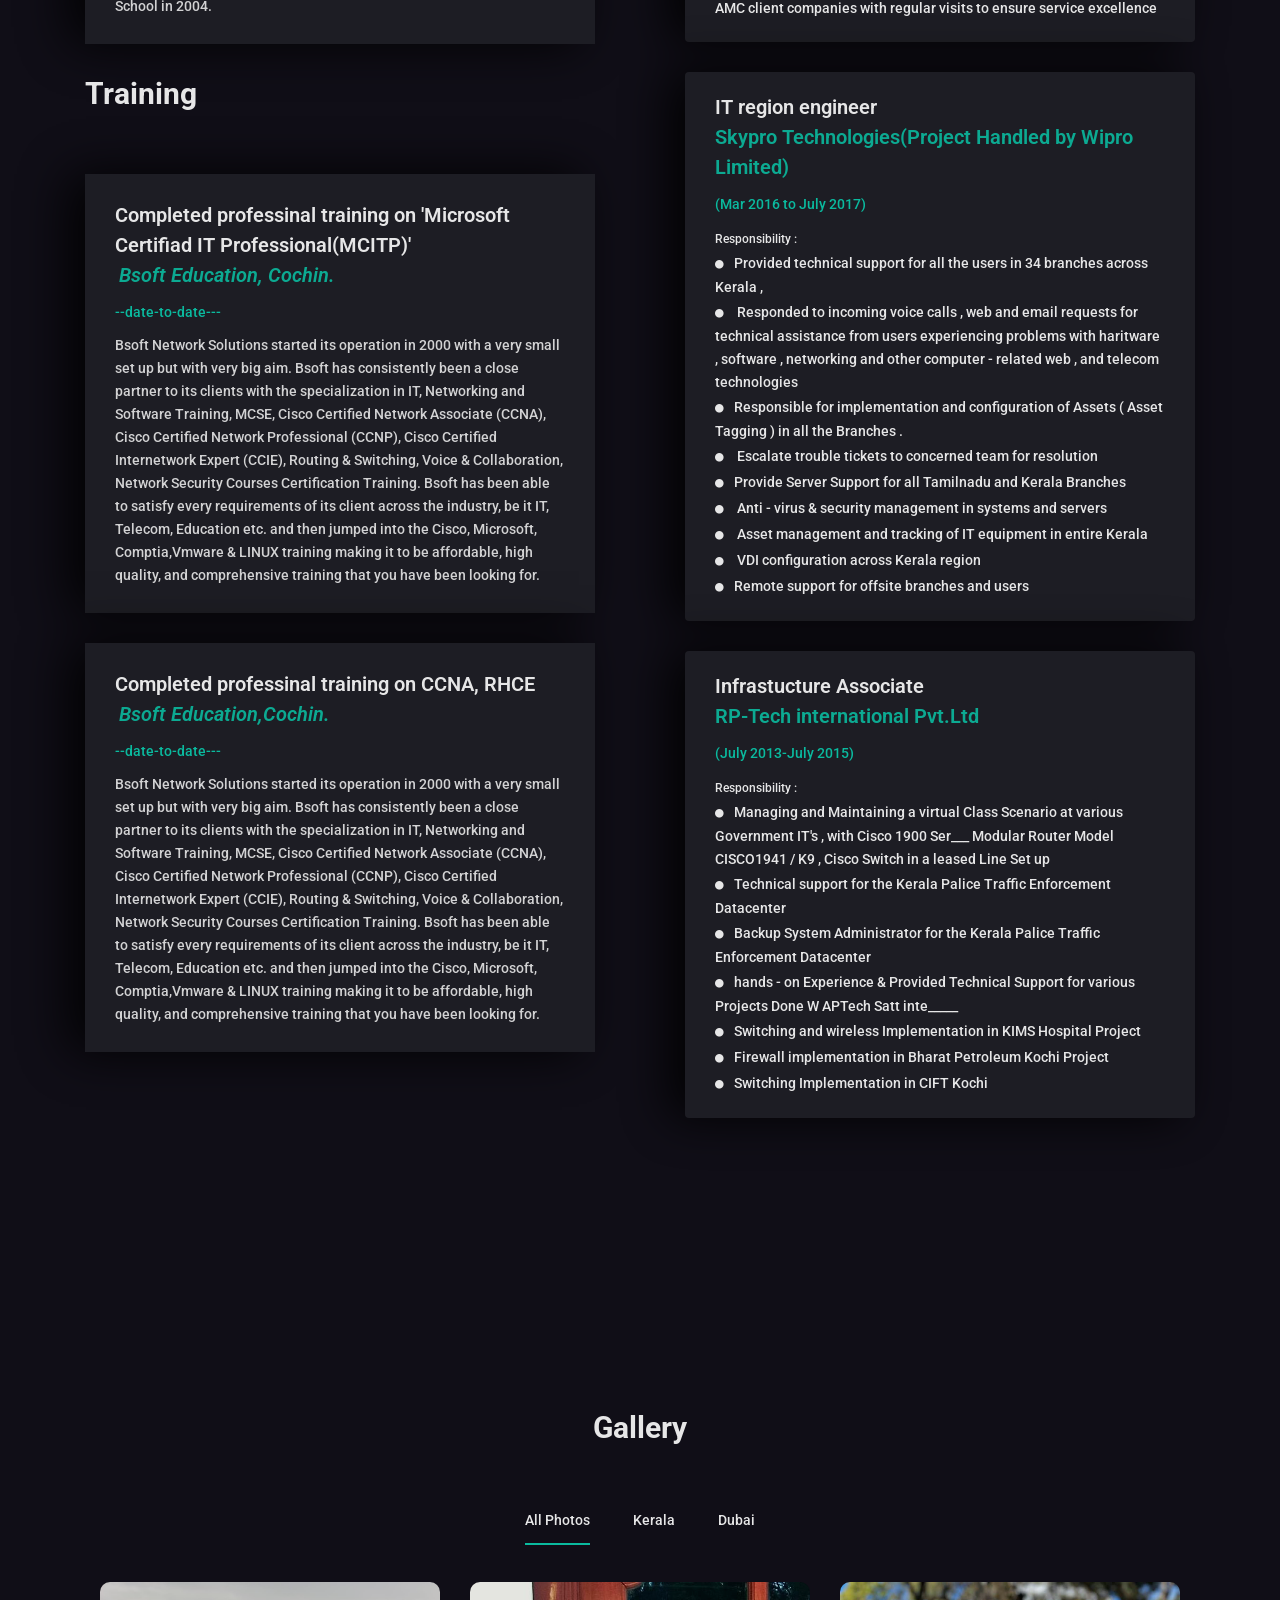
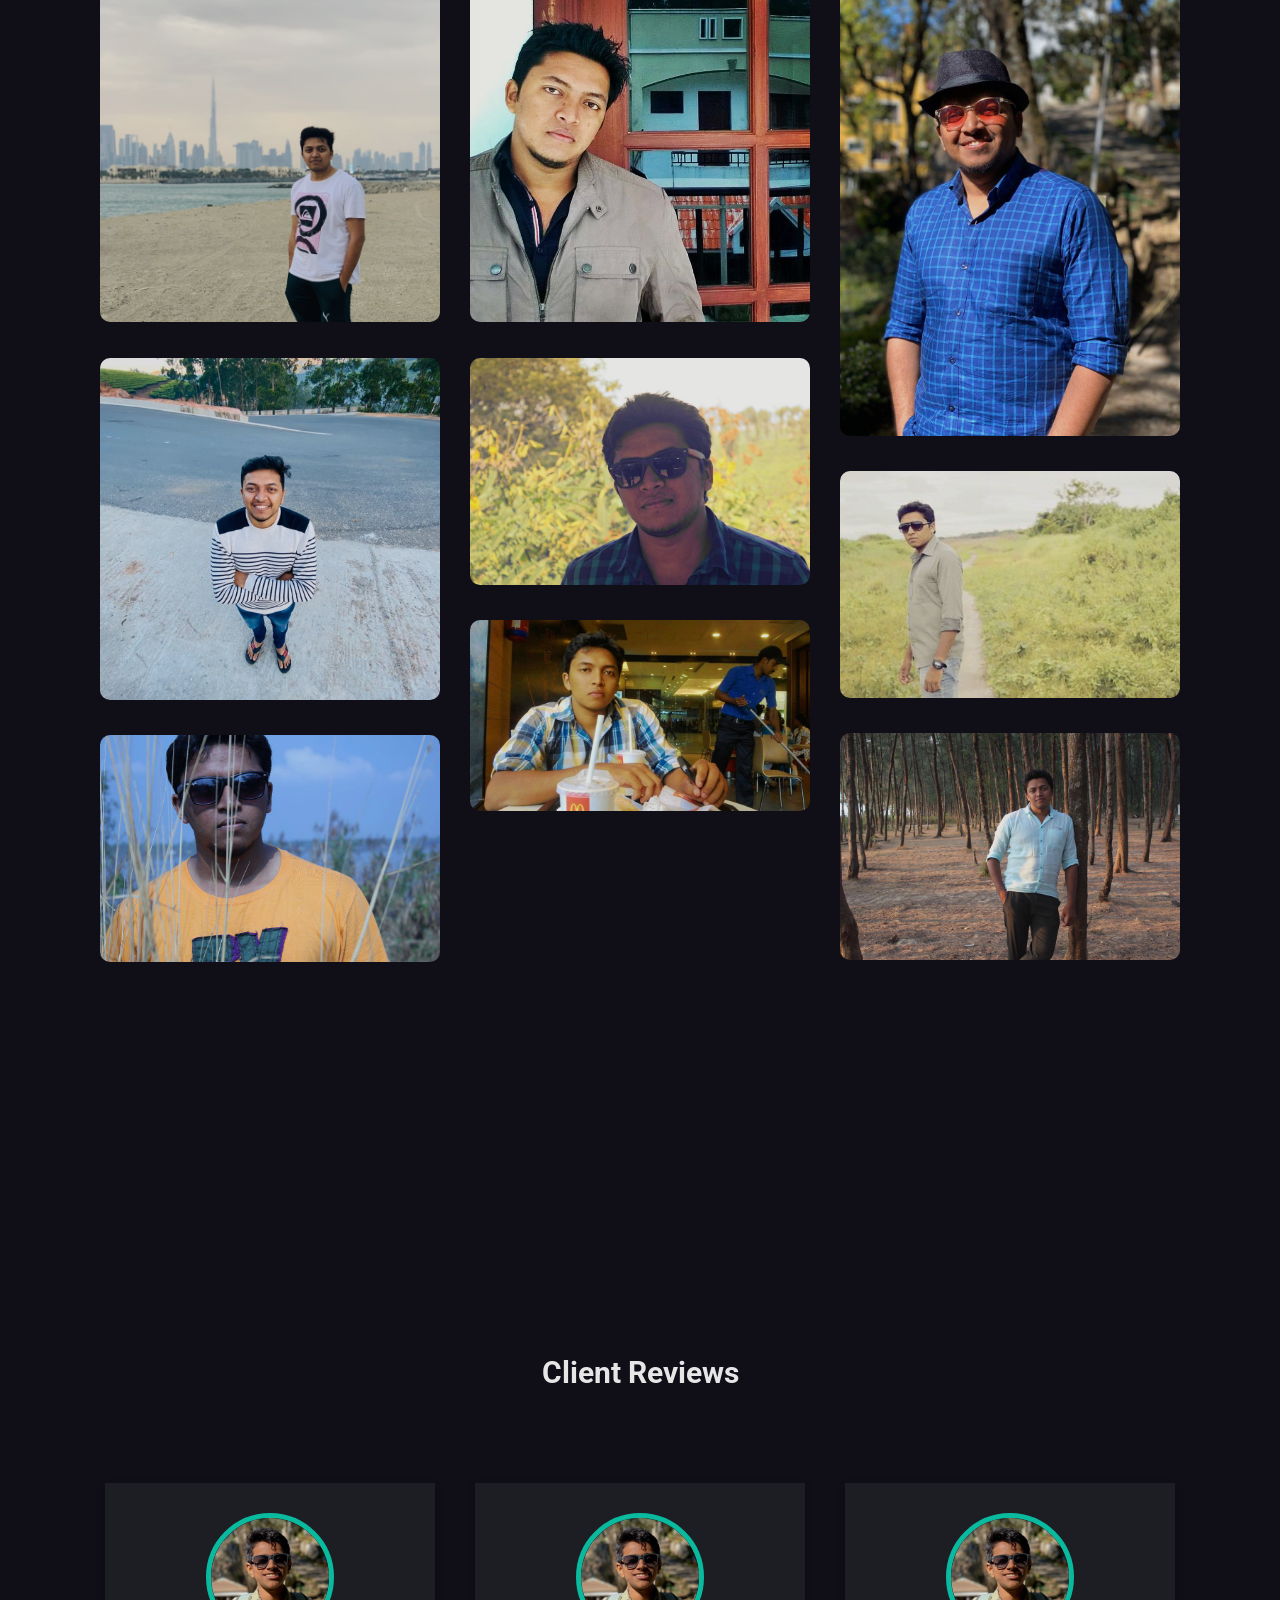
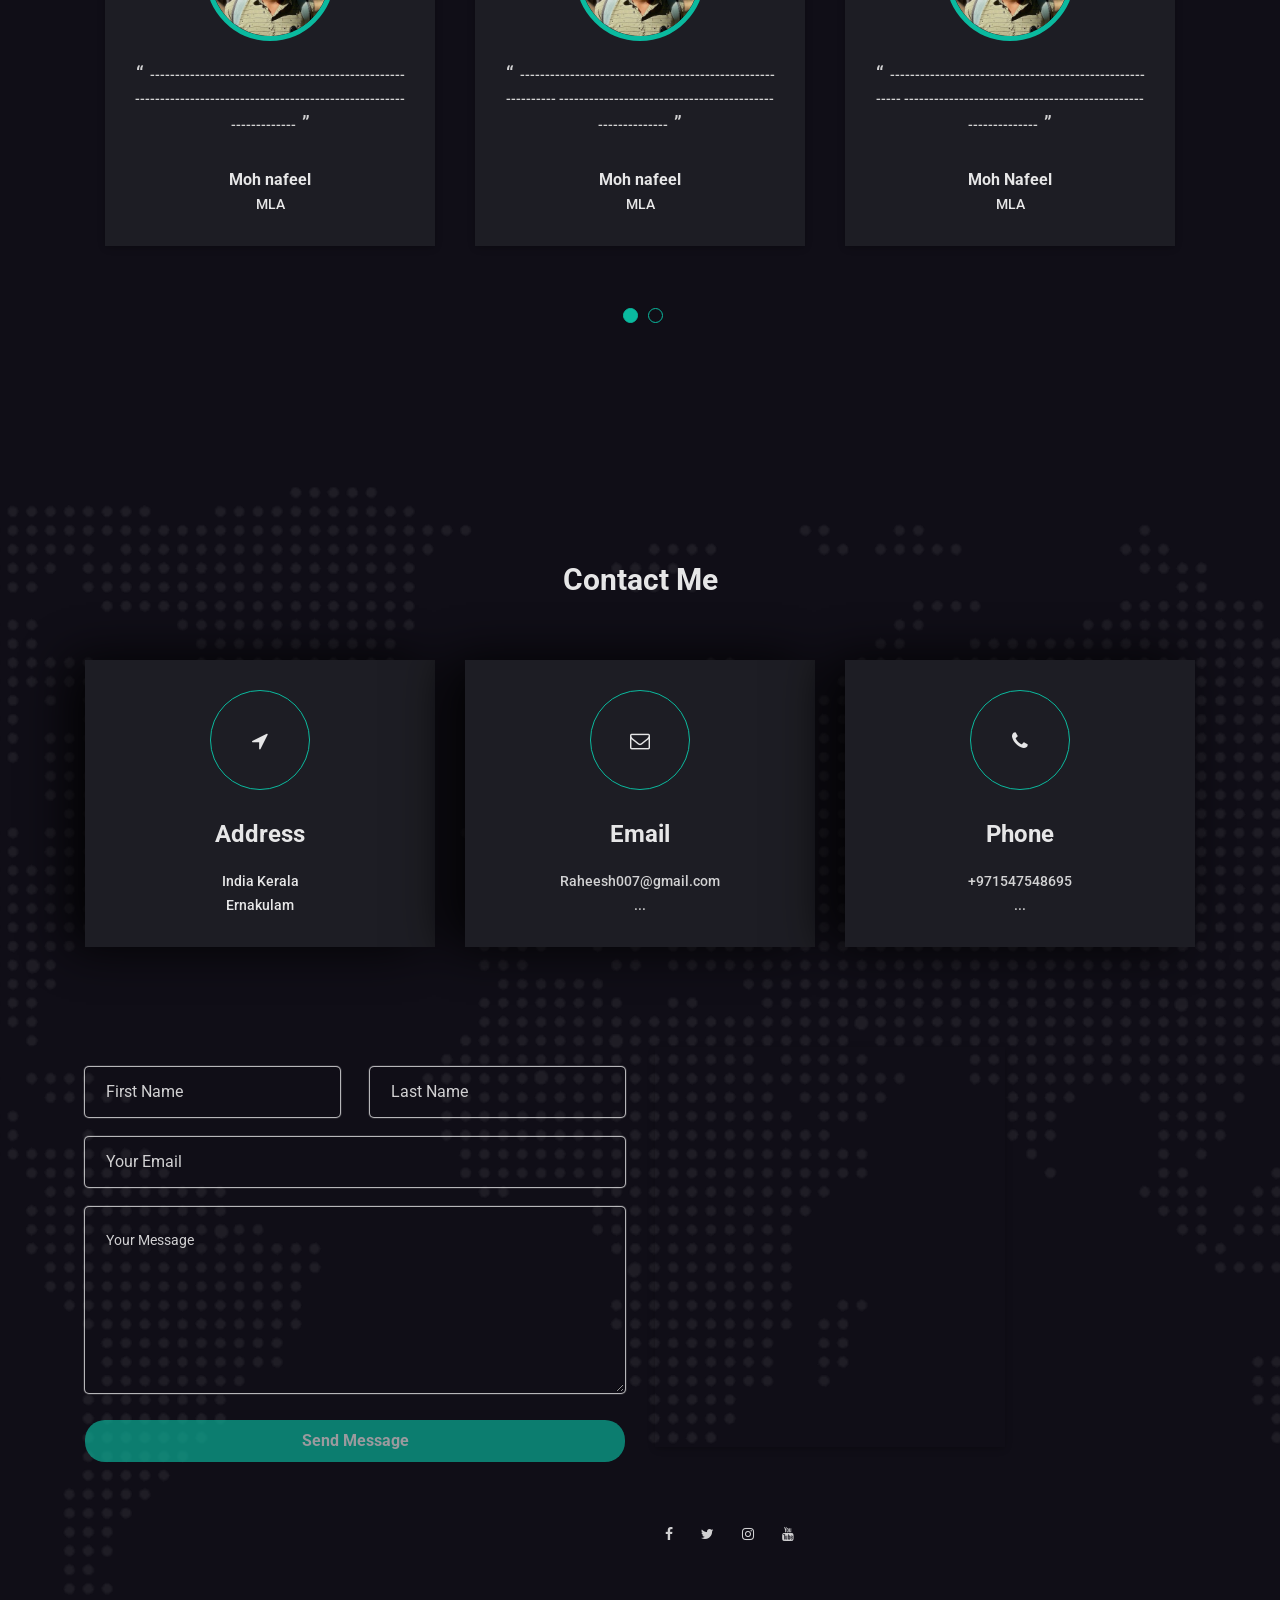
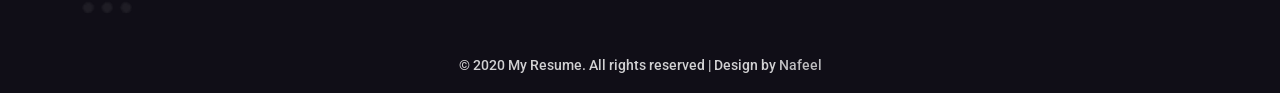
==== commit f758a91c: "dgvbfgf" ====
--- a/index.html
+++ b/index.html
@@ -49,6 +49,7 @@
         <link rel="alternate stylesheet" href="assets/css/colors/purple.css" title="purple">
         <link rel="alternate stylesheet" href="assets/css/colors/slate.css" title="slate">
         <link rel="alternate stylesheet" href="assets/css/colors/yellow.css" title="yellow">
+       
     </head>
     <body class="dark-vertion black-bg" >
         
@@ -249,20 +250,21 @@
                             <div class="mh-professional-skill wow fadeInUp" data-wow-duration="0.8s" data-wow-delay="0.3s">
                                 <h3>Technical Skills</h3>
                                 <div class="each-skills">
-                                <span title="Netwoking: TCP/IP Protocol Suites, IPV6">
+                                      <span title="Netwoking: TCP/IP Protocol Suites, IPV6">
                                     <div class="candidatos">
                                         <div class="parcial">
                                             <div class="info">
                                               
-                                                <div class="nome"> Networking: TCP/IP</div>
+                                                <div class="nome">Networking: TCP/IP </div>
                                                 <div class="percentagem-num">0%</div>
                                             </div>
                                             <div class="progressBar">
-                                                <div class="percentagem" style="width: 15%;"></div>
-                                            </div>
-                                        </div>
-                                    </div>
-                                </span>
+                                                <div class="percentagem" style="width: 15%;"></div> 
+                                            </div>
+                                        </div>
+                                    </div>
+                                </span>
+                           
                             
                                 <span title="Server Operating systems: Windows Server 2012, Windows Server 2008, Linux Server 7.">
                                     <div class="candidatos">
@@ -675,12 +677,12 @@
                                 </div>
                                 <div class="grid-item col-md-4 col-sm-6 col-xs-12 user-interface">
                                    <figure>
-                                        <img src="image/anu-4.jpg" alt="img04">
+                                        <img src="image/anu-5.jpg" alt="img04">
                                         <figcaption class="fig-caption">
                                             <i class="fa fa-search"></i>
                                             <h5 class="title">Dubai bich</h5>
                                             <span class="sub-title">...4</span>
-                                            <a data-fancybox data-src="image/anu-4.jpg"></a>
+                                            <a data-fancybox data-src="image/anu-5.jpg"></a>
                                         </figcaption>
                                   </figure>
                                 </div>
@@ -719,12 +721,12 @@
                                 </div>
                                 <div class="grid-item col-md-4 col-sm-6 col-xs-12 user-interface">
                                    <figure>
-                                        <img src="image/anu-5.jpg" alt="img04">
+                                        <img src="image/anu-4.jpg" alt="img04">
                                         <figcaption class="fig-caption">
                                             <i class="fa fa-search"></i>
                                             <h5 class="title">Dubai bich</h5>
                                             <span class="sub-title">...8</span>
-                                            <a data-fancybox data-src="image/anu-5.jpg"></a>
+                                            <a data-fancybox data-src="image/anu-4.jpg"></a>
                                         </figcaption>
                                   </figure>
                                 </div>
@@ -1240,6 +1242,7 @@
 			<p style="text-align: center;">© 2020 My Resume. All rights reserved | Design by <a href="http://mnafeel.com">Nafeel</a></p></a>	
 		</div>
     </div>
+   
   
    
 </body>
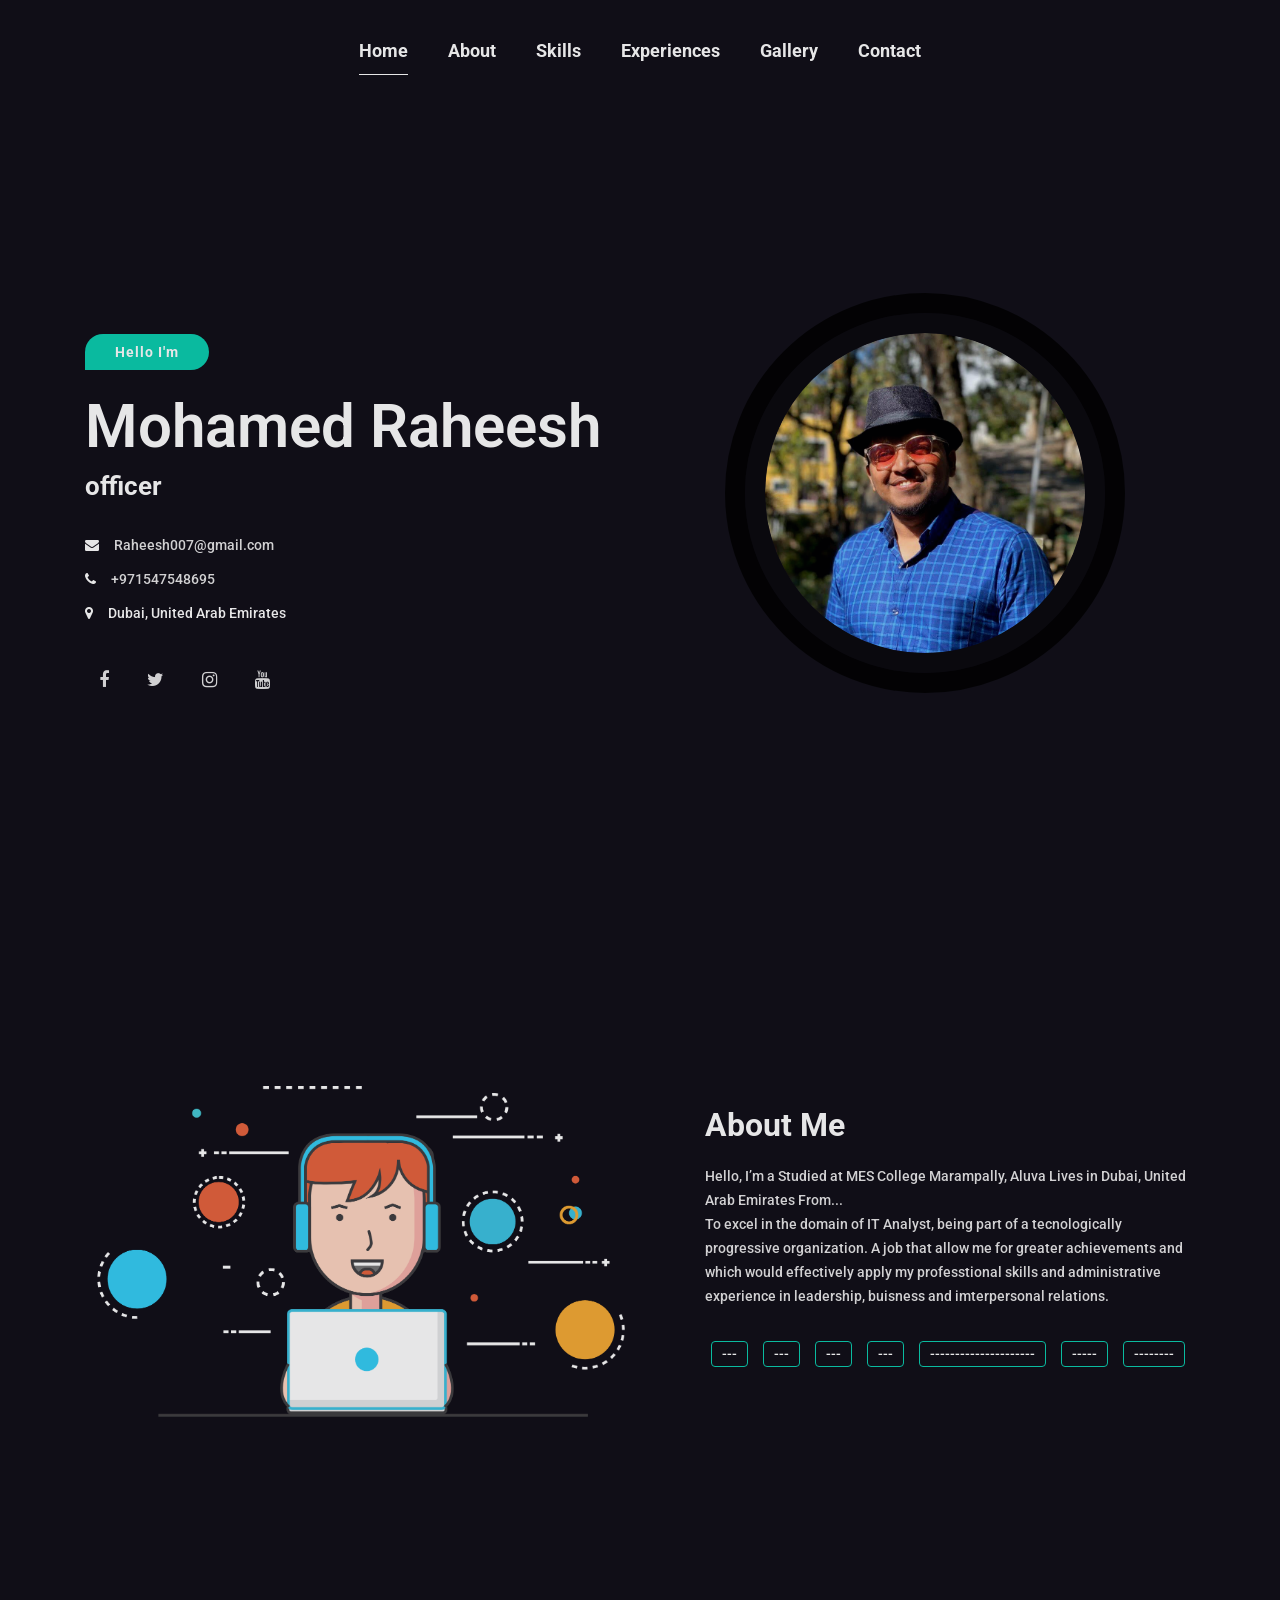
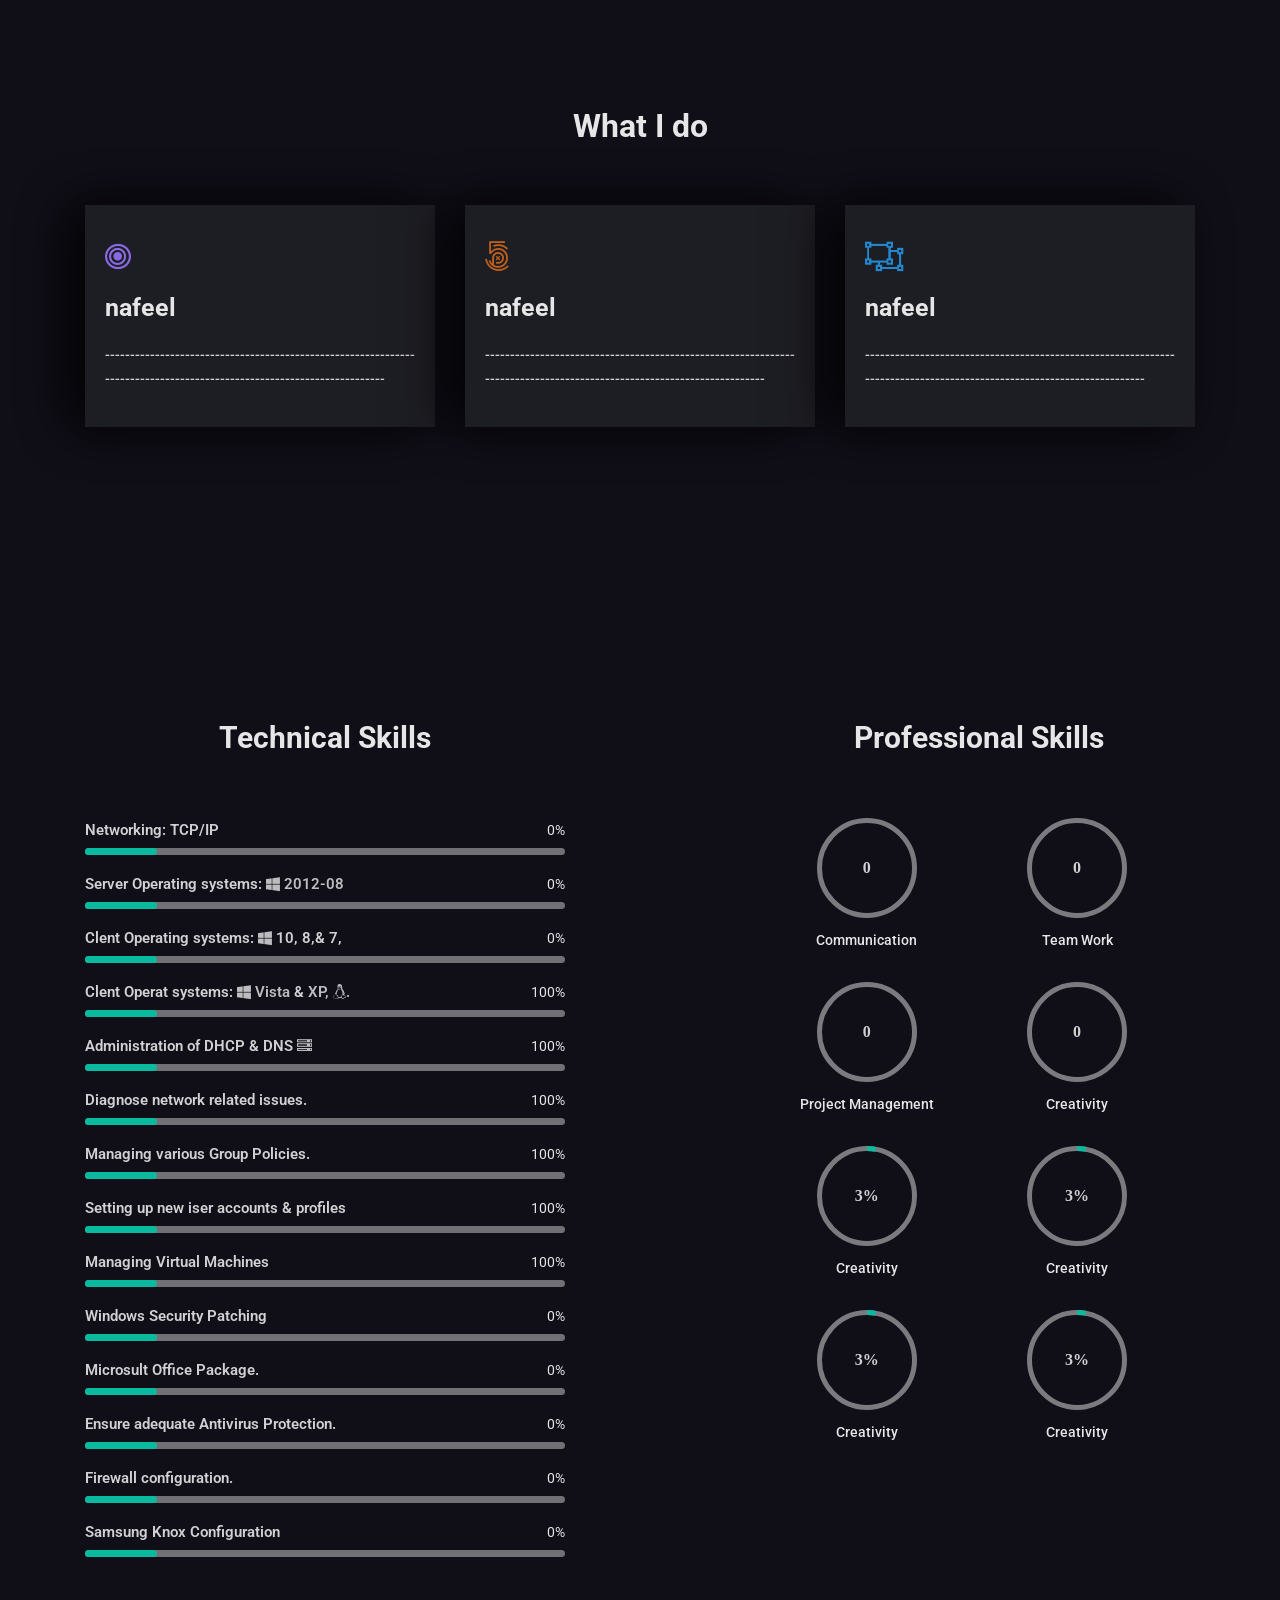
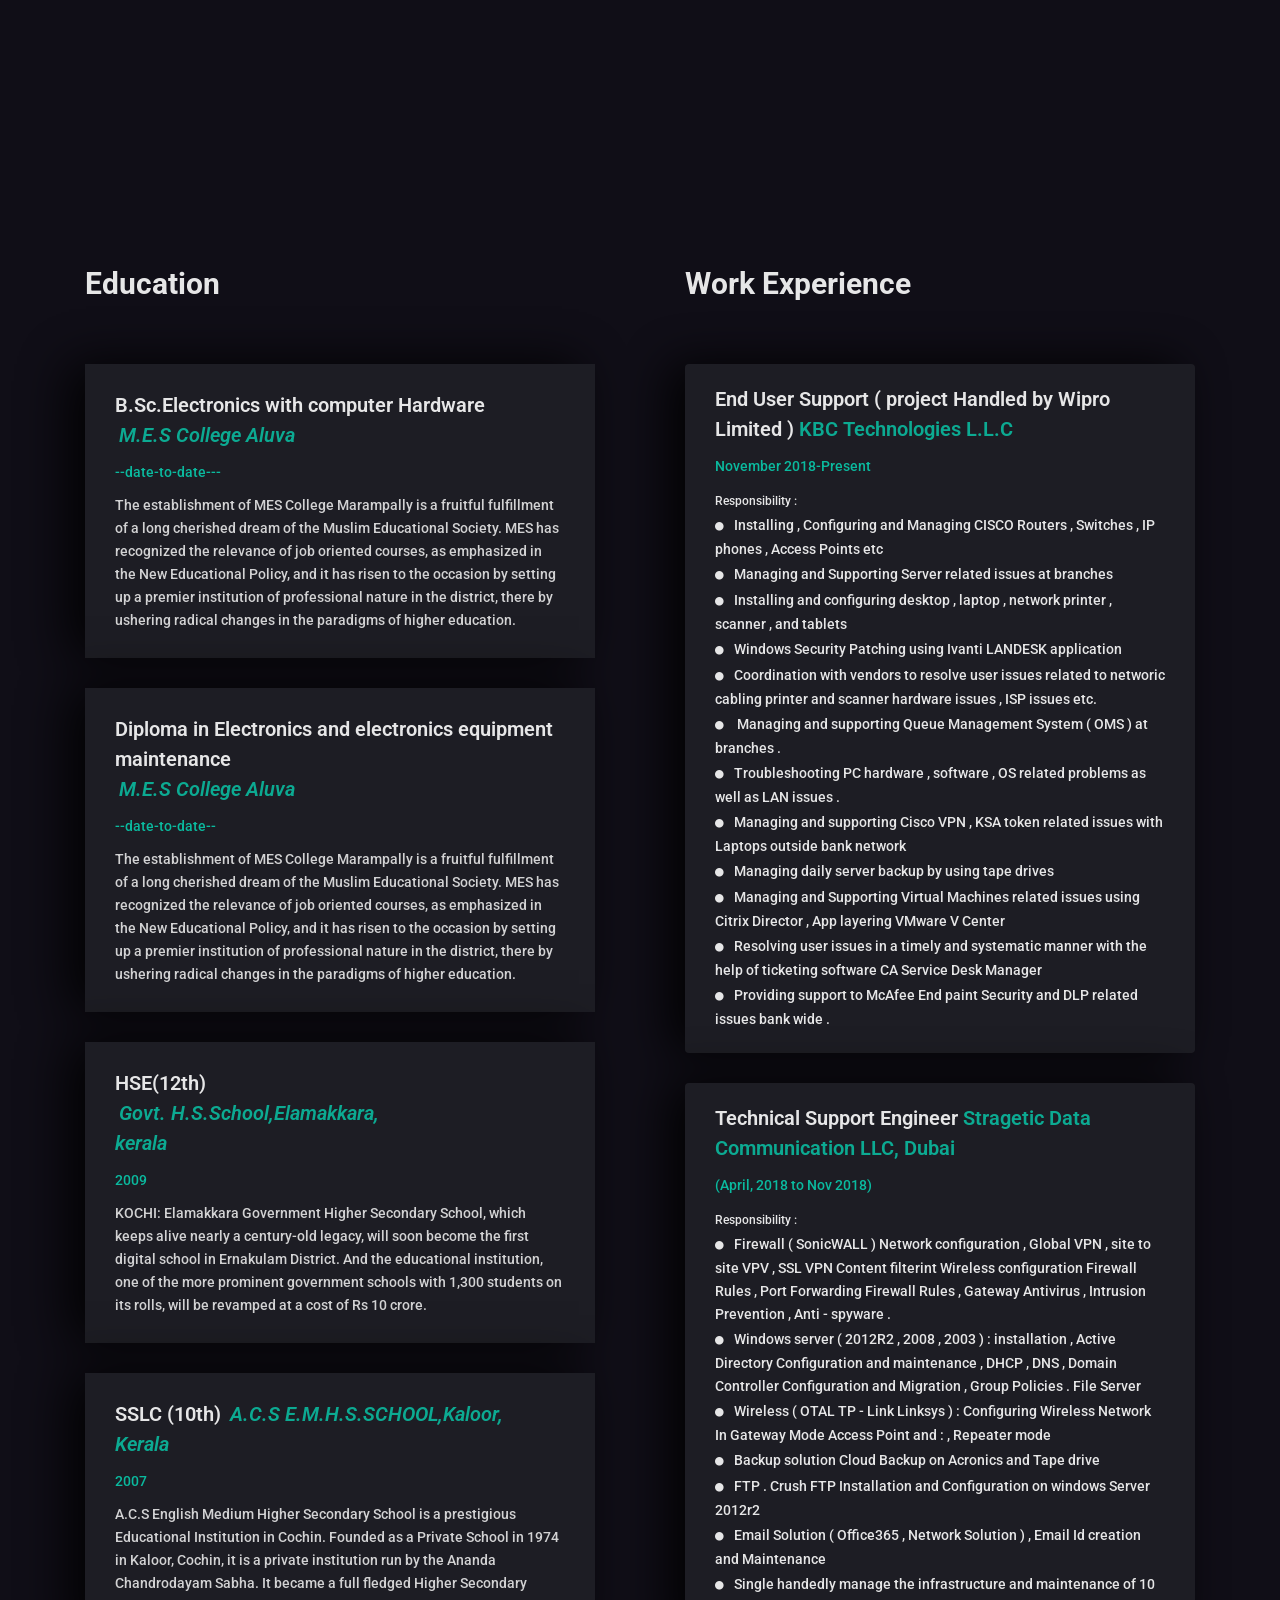
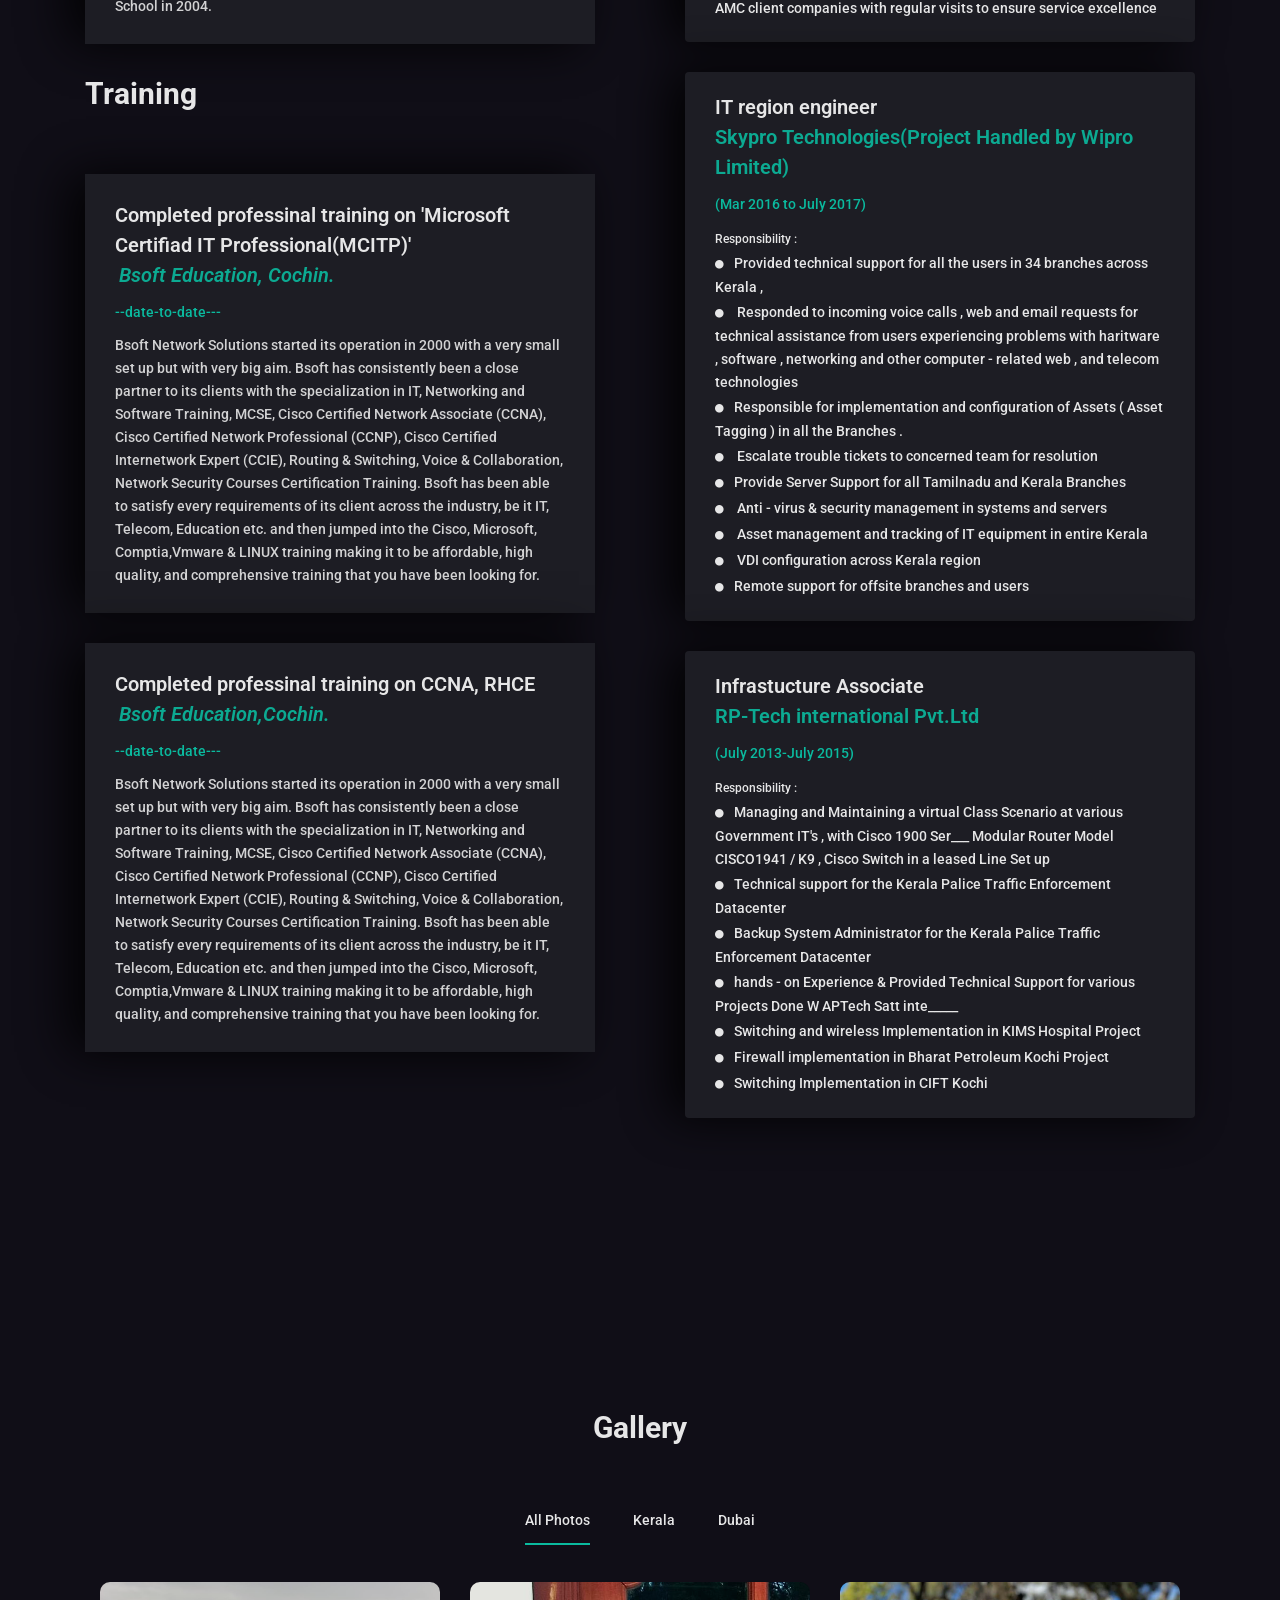
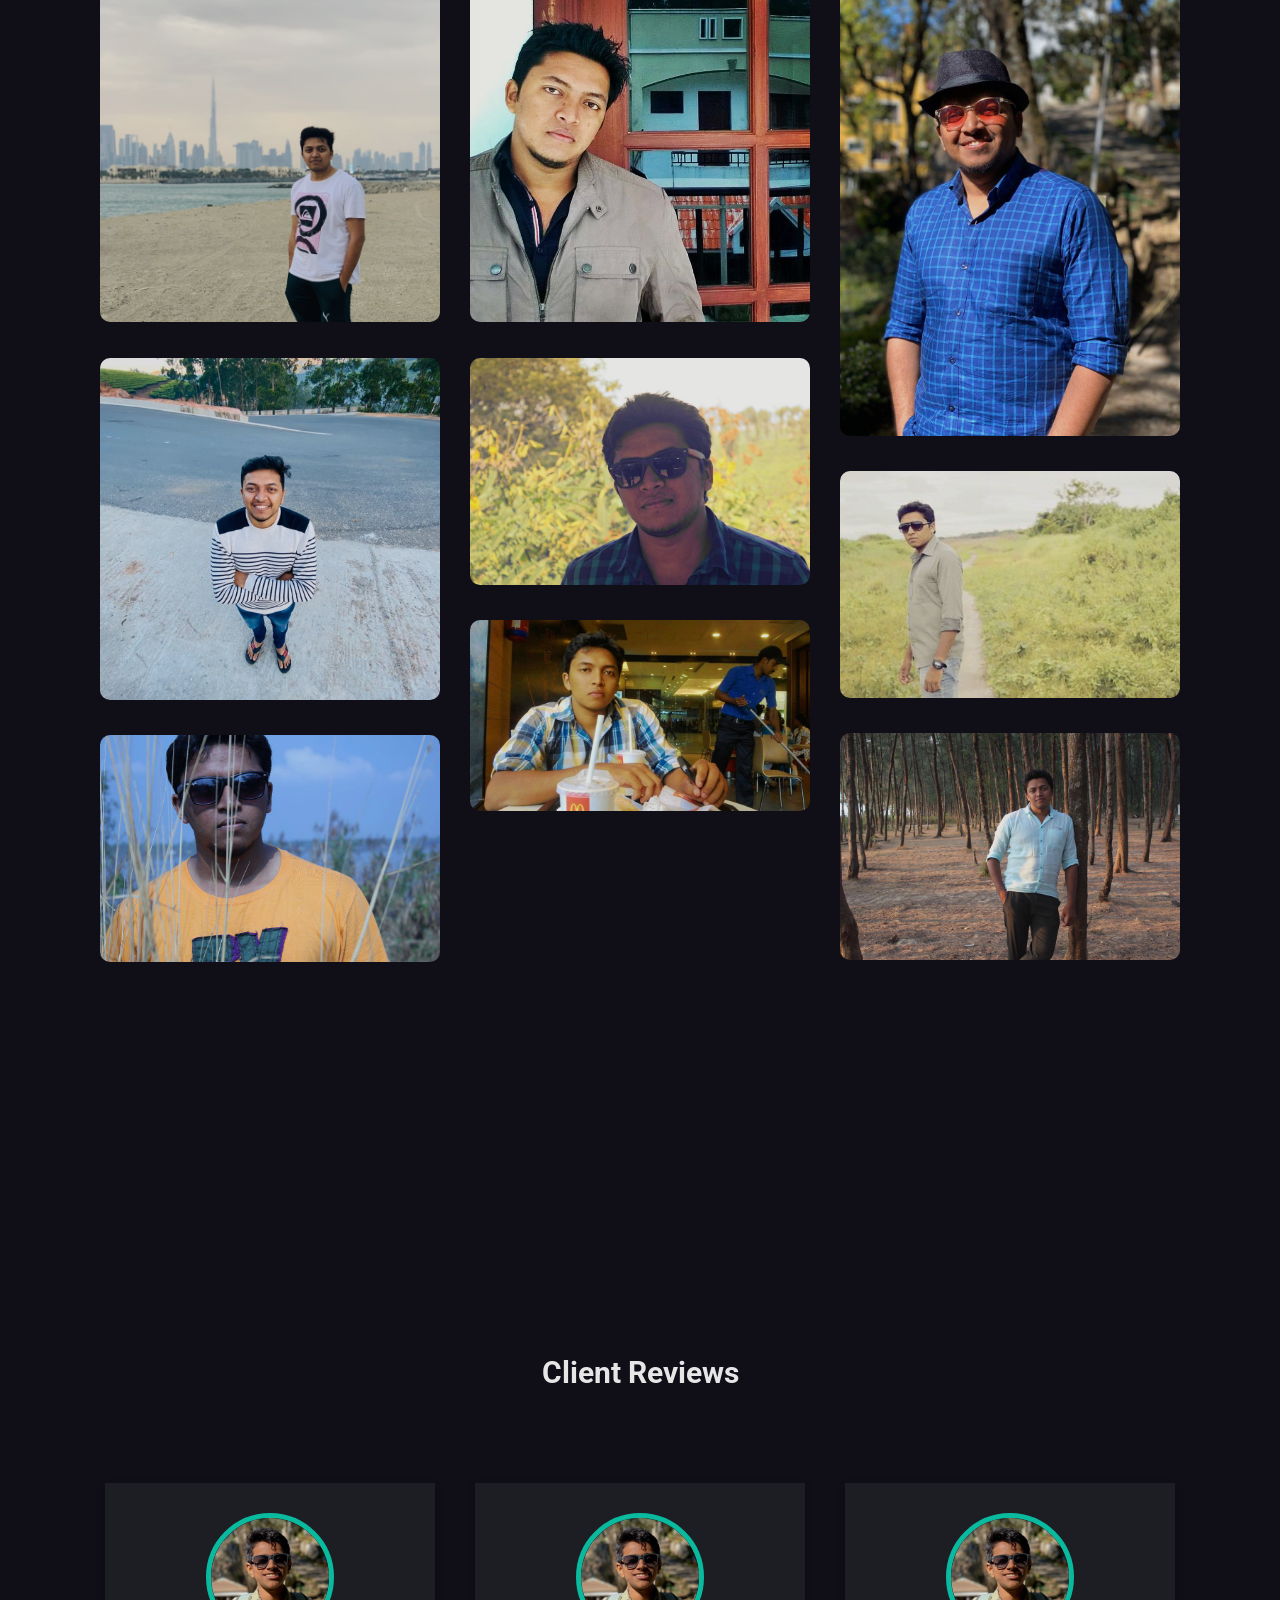
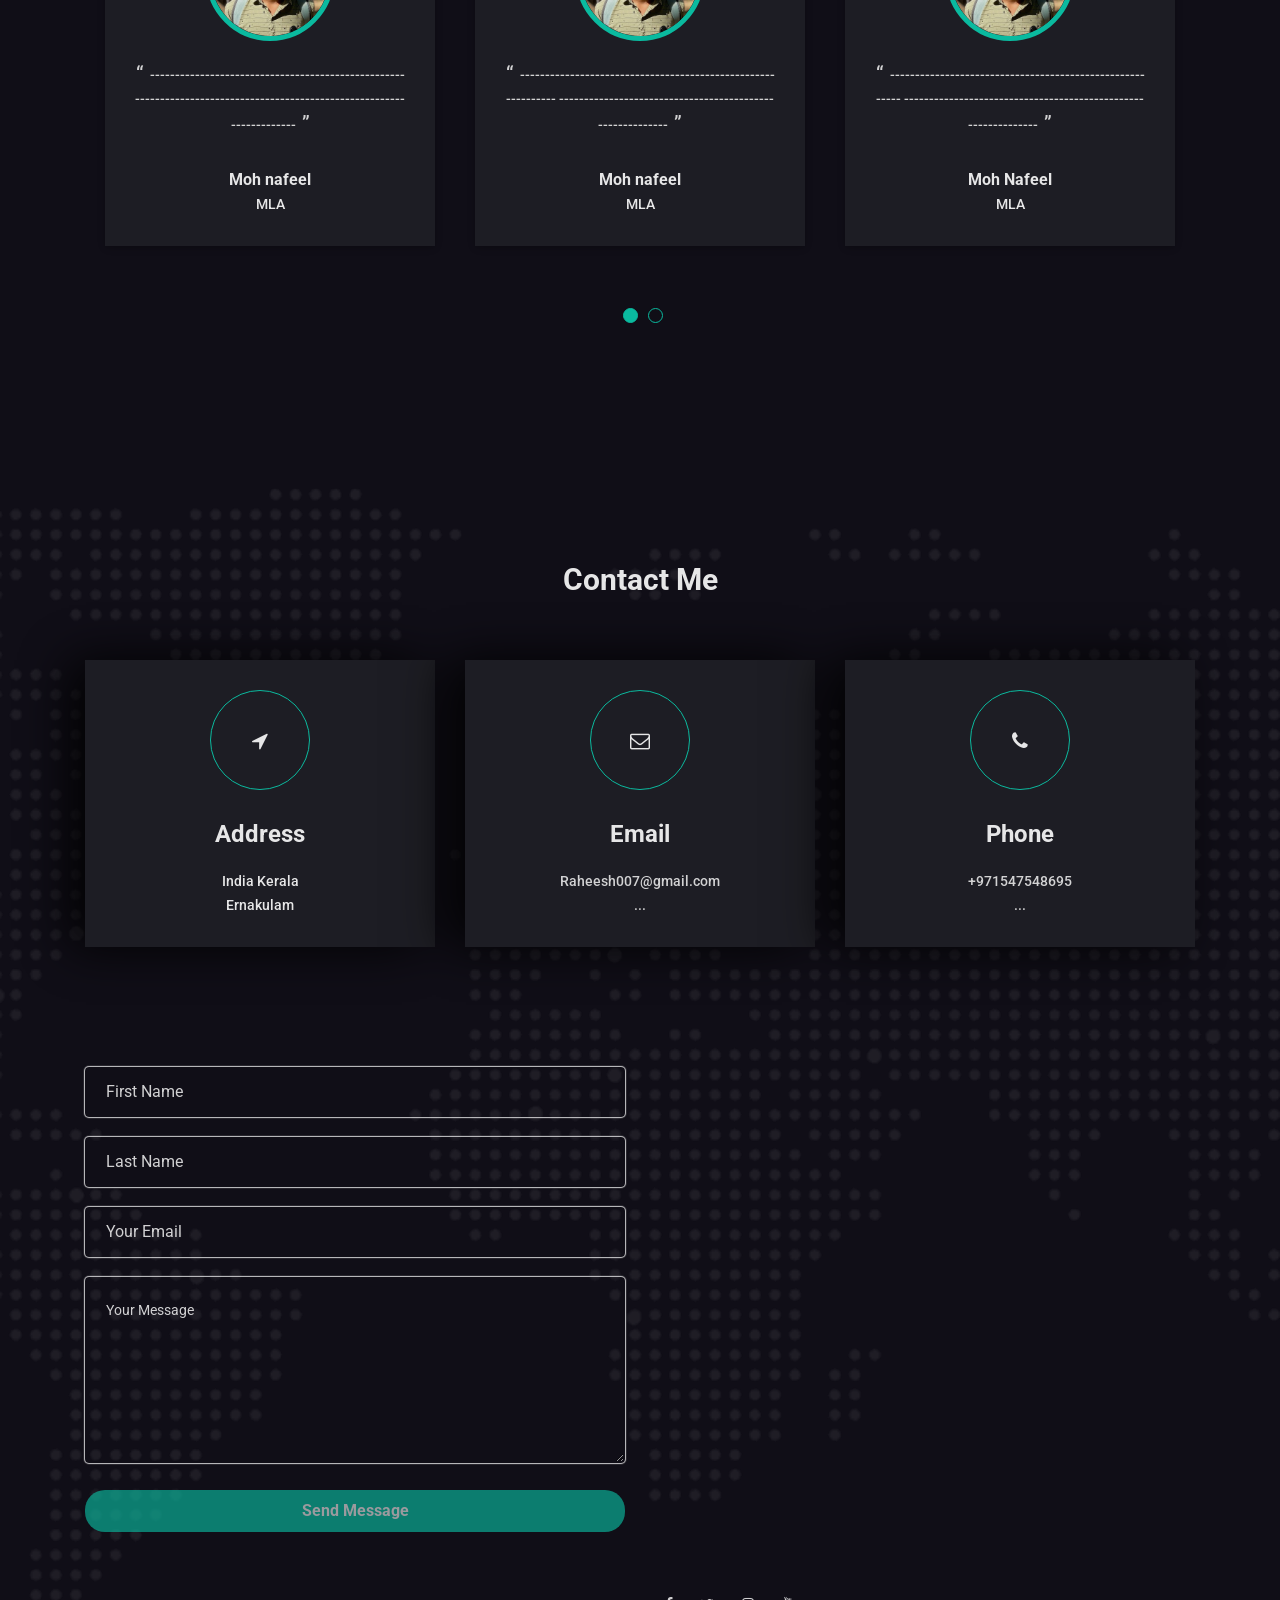
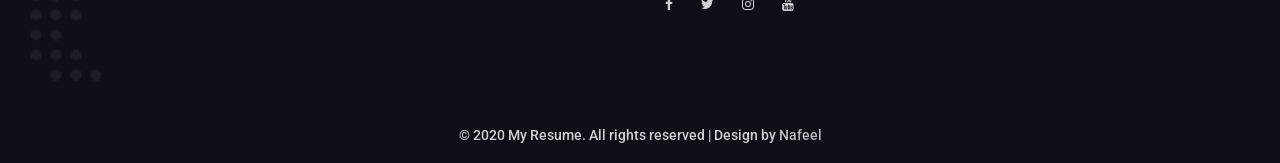
==== commit aae3c52a: "gg" ====
--- a/index.html
+++ b/index.html
@@ -49,6 +49,9 @@
         <link rel="alternate stylesheet" href="assets/css/colors/purple.css" title="purple">
         <link rel="alternate stylesheet" href="assets/css/colors/slate.css" title="slate">
         <link rel="alternate stylesheet" href="assets/css/colors/yellow.css" title="yellow">
+
+      
+
        
     </head>
     <body class="dark-vertion black-bg" >
@@ -1051,10 +1054,10 @@
                             <form id="contactForm" class="single-form quate-form wow fadeInUp" data-toggle="validator">
                                 <div id="msgSubmit" class="h3 text-center hidden"></div>
                                 <div class="row">
-                                    <div class="col-md-6 col-sm-12">
+                                    <div class="col-md-12 col-sm-12">
                                         <input name="name" class="contact-name form-control" id="name" type="text" placeholder="First Name" required>
                                     </div>
-                                    <div class="col-md-6 col-sm-12">
+                                    <div class="col-md-12 col-sm-12">
                                         <input name="name" class="contact-email form-control" id="L_name" type="text" placeholder="Last Name" required>
                                     </div>
                                     <div class="col-sm-12 ">
@@ -1067,23 +1070,148 @@
                                  <div class="btn-form col-sm-12">
                                         <button type="submit" class="btn btn-fill btn-block" id="form-submit">Send Message</button>
                                     </div>
-                                </div>
+                                    
+                                </div>
+                                
                             </form>
-                        </div>
+                          
+                        </div>
+                        <div class="col-md-6">
+                            <div class="welcome contact" id="contact">
+                                <div class="container">
+                                  
+                                    <div class="contact-row">
+                                        <div class="col-md-6 col-sm-12  contact-end" style="max-width: 500%; width: 100%; margin-top: 2rem; ">
+                                            <iframe src="https://www.google.com/maps/embed?pb=!1m18!1m12!1m3!1d251482.4485845104!2d76.16084852134293!3d9.98268091180255!2m3!1f0!2f0!3f0!3m2!1i1024!2i768!4f13.1!3m3!1m2!1s0x3b080d514abec6bf%3A0xbd582caa5844192!2sKochi%2C%20Kerala!5e0!3m2!1sen!2sin!4v1611790108276!5m2!1sen!2sin" width="0" height="450" frameborder="0" style="border:0;" allowfullscreen="" aria-hidden="false" tabindex="0"></iframe>
+                                        </div>
+                                       
+                                        <div class="clearfix"></div>
+                                   
+                                </div>
+                            </div>
+                            </div>
+                            </div>
+
+                       
                     
-                     
-                      <div class="col-sm-12 col-md-4  wow fadeInUp" data-wow-duration="0.8s" data-wow-delay="0.5s">
-                            <div class="mh-map">
-                                <div id="mh-map" class="shadow-1">
-                                        <div class="contact-left">
-                                            <iframe src="https://www.google.com/maps/embed?pb=!1m18!1m12!1m3!1d251482.4485845104!2d76.16084852134293!3d9.98268091180255!2m3!1f0!2f0!3f0!3m2!1i1024!2i768!4f13.1!3m3!1m2!1s0x3b080d514abec6bf%3A0xbd582caa5844192!2sKochi%2C%20Kerala!5e0!3m2!1sen!2sin!4v1611790108276!5m2!1sen!2sin" width="300 " height="400" frameborder="0" style="border:0;" allowfullscreen="" aria-hidden="false" tabindex="0"></iframe>
-                                        </div>
+                   <!---- <div class="container">
+                   <div class="col-sm-12 col-md-4  wow fadeInUp" data-wow-duration="0.8s" data-wow-delay="0.5s">
+                            <div class="map-l">
+                                <div id="map-l" class="fig-caption">
+                                        <div class="col-sm-12 contact-left">
+                                            <iframe src="https://www.google.com/maps/embed?pb=!1m18!1m12!1m3!1d251482.4485845104!2d76.16084852134293!3d9.98268091180255!2m3!1f0!2f0!3f0!3m2!1i1024!2i768!4f13.1!3m3!1m2!1s0x3b080d514abec6bf%3A0xbd582caa5844192!2sKochi%2C%20Kerala!5e0!3m2!1sen!2sin!4v1611790108276!5m2!1sen!2sin" width="550 " height="400" frameborder="0" style="border:0;" allowfullscreen="" aria-hidden="false" tabindex="0"></iframe>
+                                        </div>
+                                     
+                                    </div>
+                                </div>
+                            </div>
+                        </div>-->
+                        <style>
                             
-                                    </div>
-                                </div>
+.contact-end iframe {
+    width: 100%;
+    min-height: 29.5em;
+    border: none;
+   
+}
+.contact-form h5 {
+    font-size: 2em;
+    color: #333;
+}
+.address-left {
+    float: left;
+    width: 41%;
+	position: relative;
+}
+.address-right {
+    float: right;
+    width: 46%;
+}
+.contact p {
+    color: #fff;
+    font-weight: 300;
+}
+.contact p a {
+    color: #fff;
+}
+.contact p a:hover{
+    color: #F7E612;
+}
+.address-left:after {
+    content: '';
+    width: 1px;
+    height: 100%;
+    background: #ccc;
+    position: absolute;
+    top: 0;
+    right: -17px;
+}
+.contact-form input[type="text"] {
+    width: 48%;
+    color: #fff;
+    background: none;
+    outline: none;
+    font-size: 1em;
+    padding: .8em 1em;
+    border: 1px solid #8C8C8C;
+    -webkit-appearance: none;
+    display: inline-block;
+}
+.contact-form input[type="text"].email {
+    margin: 3em 0 1em 0.5em;
+}
+.contact-form input[type="text"].phone {
+    width: 100%;
+    margin-bottom: 1em;
+}
+.contact-form textarea {
+    width: 100%;
+    background: none;
+    color: #fff;
+    font-size: 1em;
+    outline: none;
+    padding: .8em 1em;
+    border: 1px solid #8C8C8C;
+    min-height: 10em;
+    -webkit-appearance: none;
+}
+.contact-form input[type="submit"] {
+    outline: none;
+    color: #fff;
+    padding: 0.6em 1em;
+    font-size: 1.1em;
+    margin: 1em 0 0 0;
+    -webkit-appearance: none;
+  /*  background: #008B8B;*/
+    border: 2px solid #008B8B;
+    transition: 0.5s all;
+    -webkit-transition: 0.5s all;
+    transition: 0.5s all;
+    -moz-transition: 0.5s all;
+    width: 100%;
+}
+.contact-form input[type="submit"]:hover {
+    background: none;
+    color: #008B8B;
+}
+::-webkit-input-placeholder {
+	color:#fff !important;
+}
+
+:-moz-placeholder { /* Firefox 18- */
+	color:#fff !important; 
+}
+
+::-moz-placeholder {  /* Firefox 19+ */
+	color:#fff !important;
+}
+
+:-ms-input-placeholder {  
+	color:#fff !important;
+}
+                        </style>
                         
-                        </div>
-                    
+                        
 
 	
                     
@@ -1143,8 +1271,11 @@
     <!-- isotope js-->
     <script src="assets/plugins/js/isotope.pkgd.js"></script>
     <script src="assets/plugins/js/packery-mode.pkgd.js"></script>
+   
+        
     <!-- Map api -->
-   <!-- <script src="https://goo.gl/maps/WvvYexaYM38D2qPJ9"></script>-->
+   
+    <!--<script src="https://www.google.co.in/maps/@10.006085,76.282667,15z?hl=en-GB&authuser=0"></script>-->
    
     <!-- Custom Scripts-->
     <script src="assets/js/map-init.js"></script>
@@ -1242,6 +1373,7 @@
 			<p style="text-align: center;">© 2020 My Resume. All rights reserved | Design by <a href="http://mnafeel.com">Nafeel</a></p></a>	
 		</div>
     </div>
+    
    
   
    
